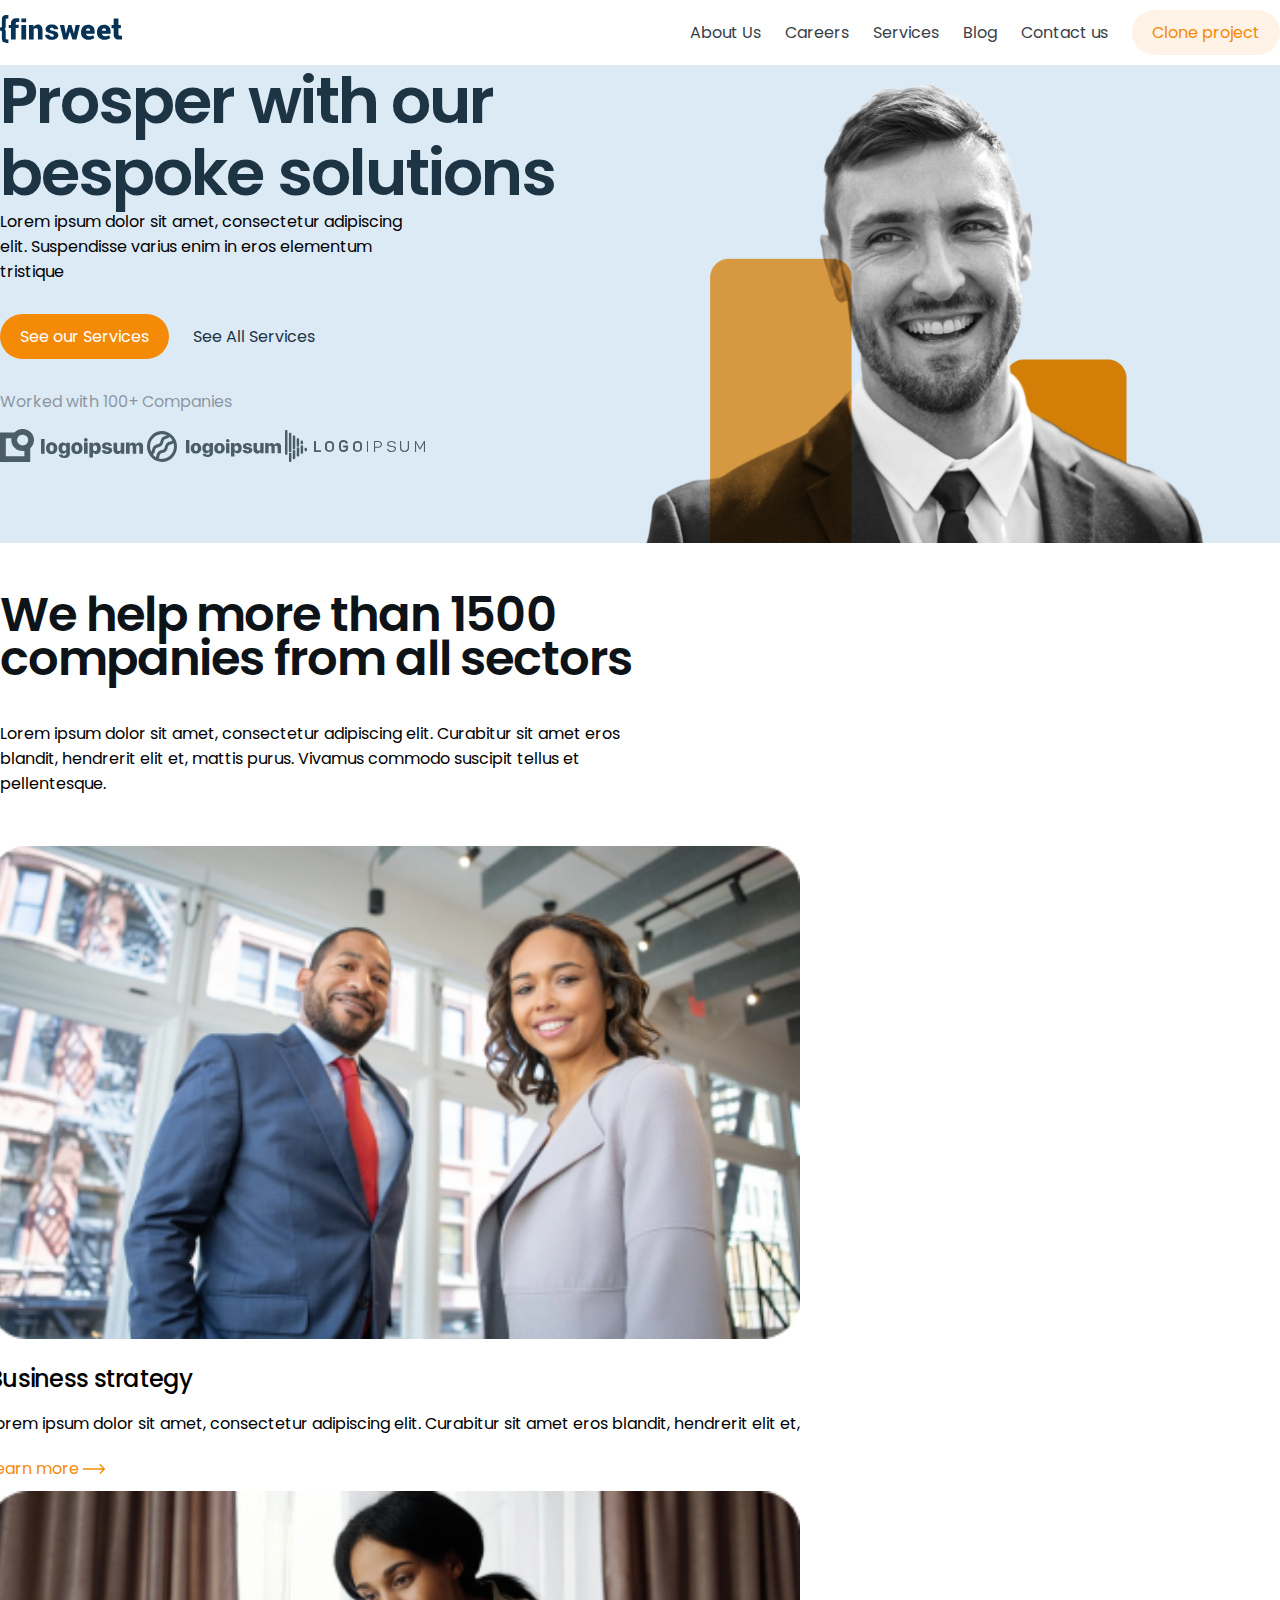
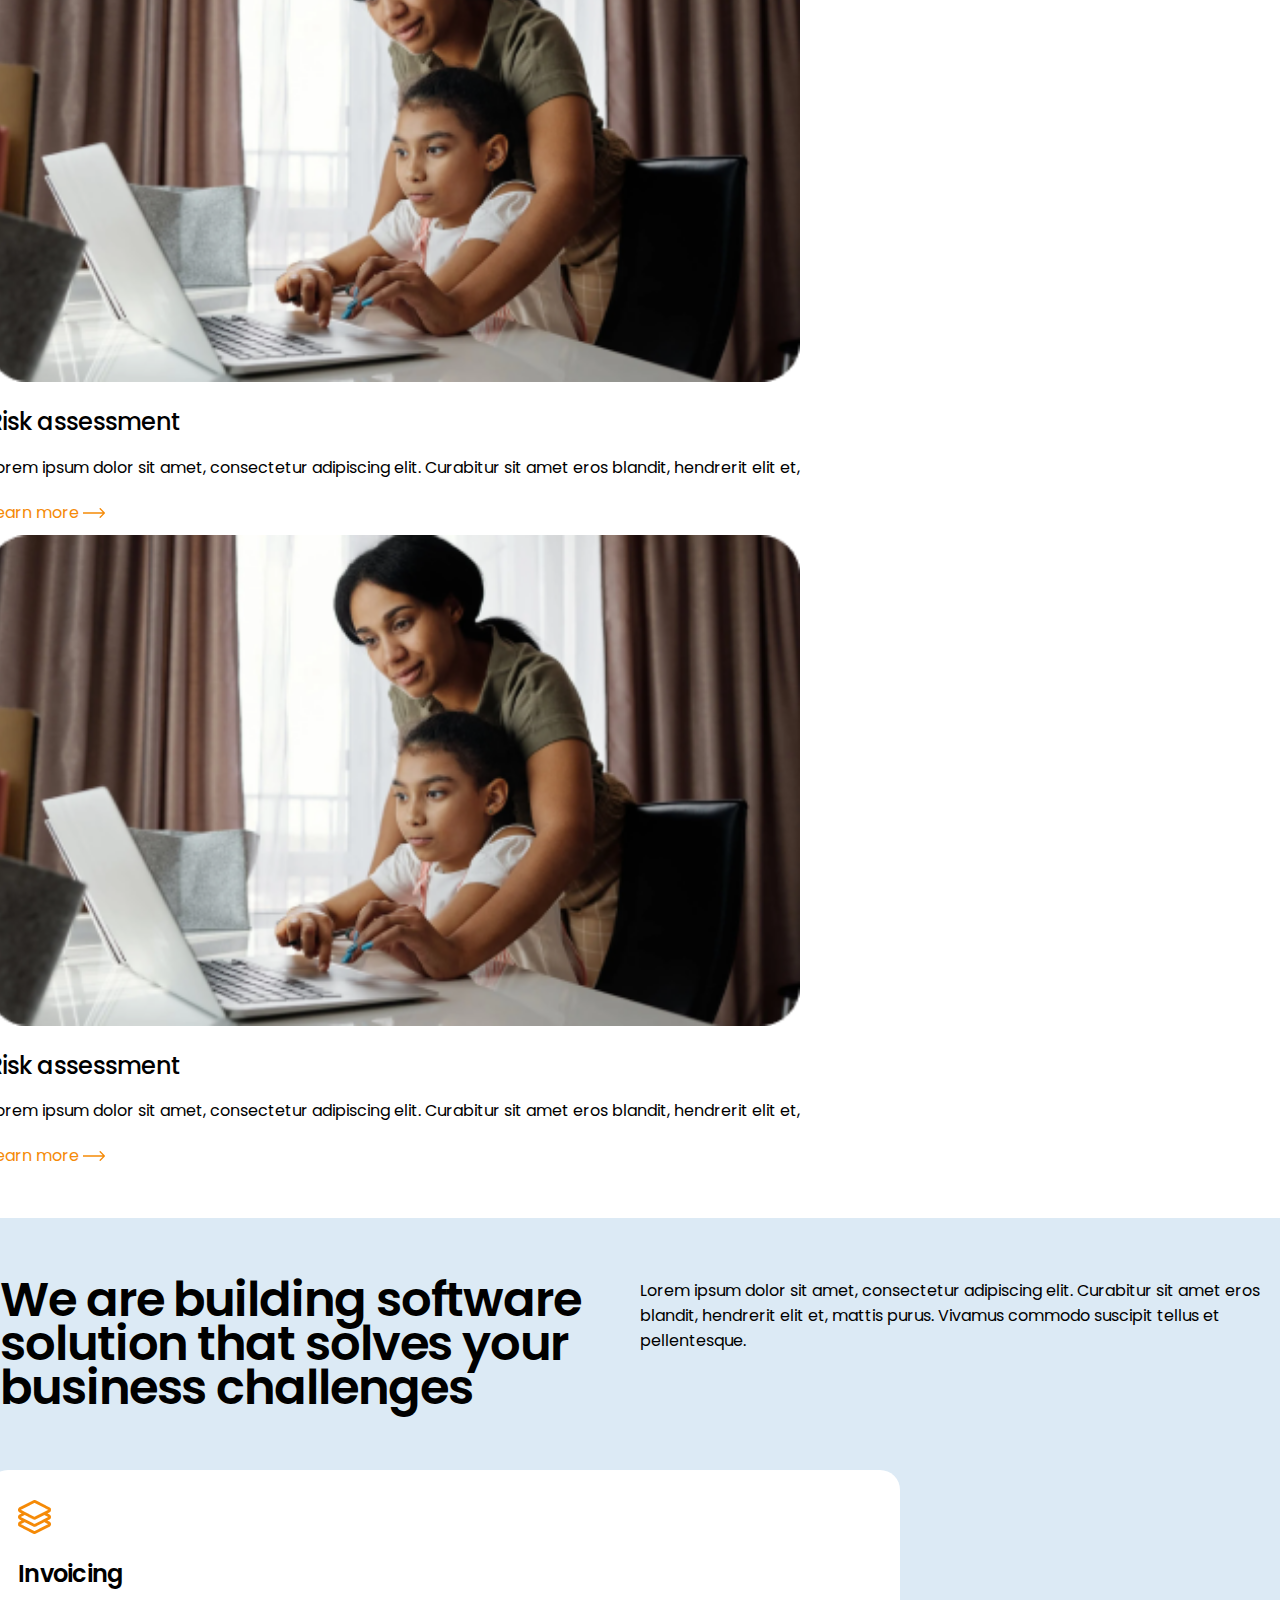
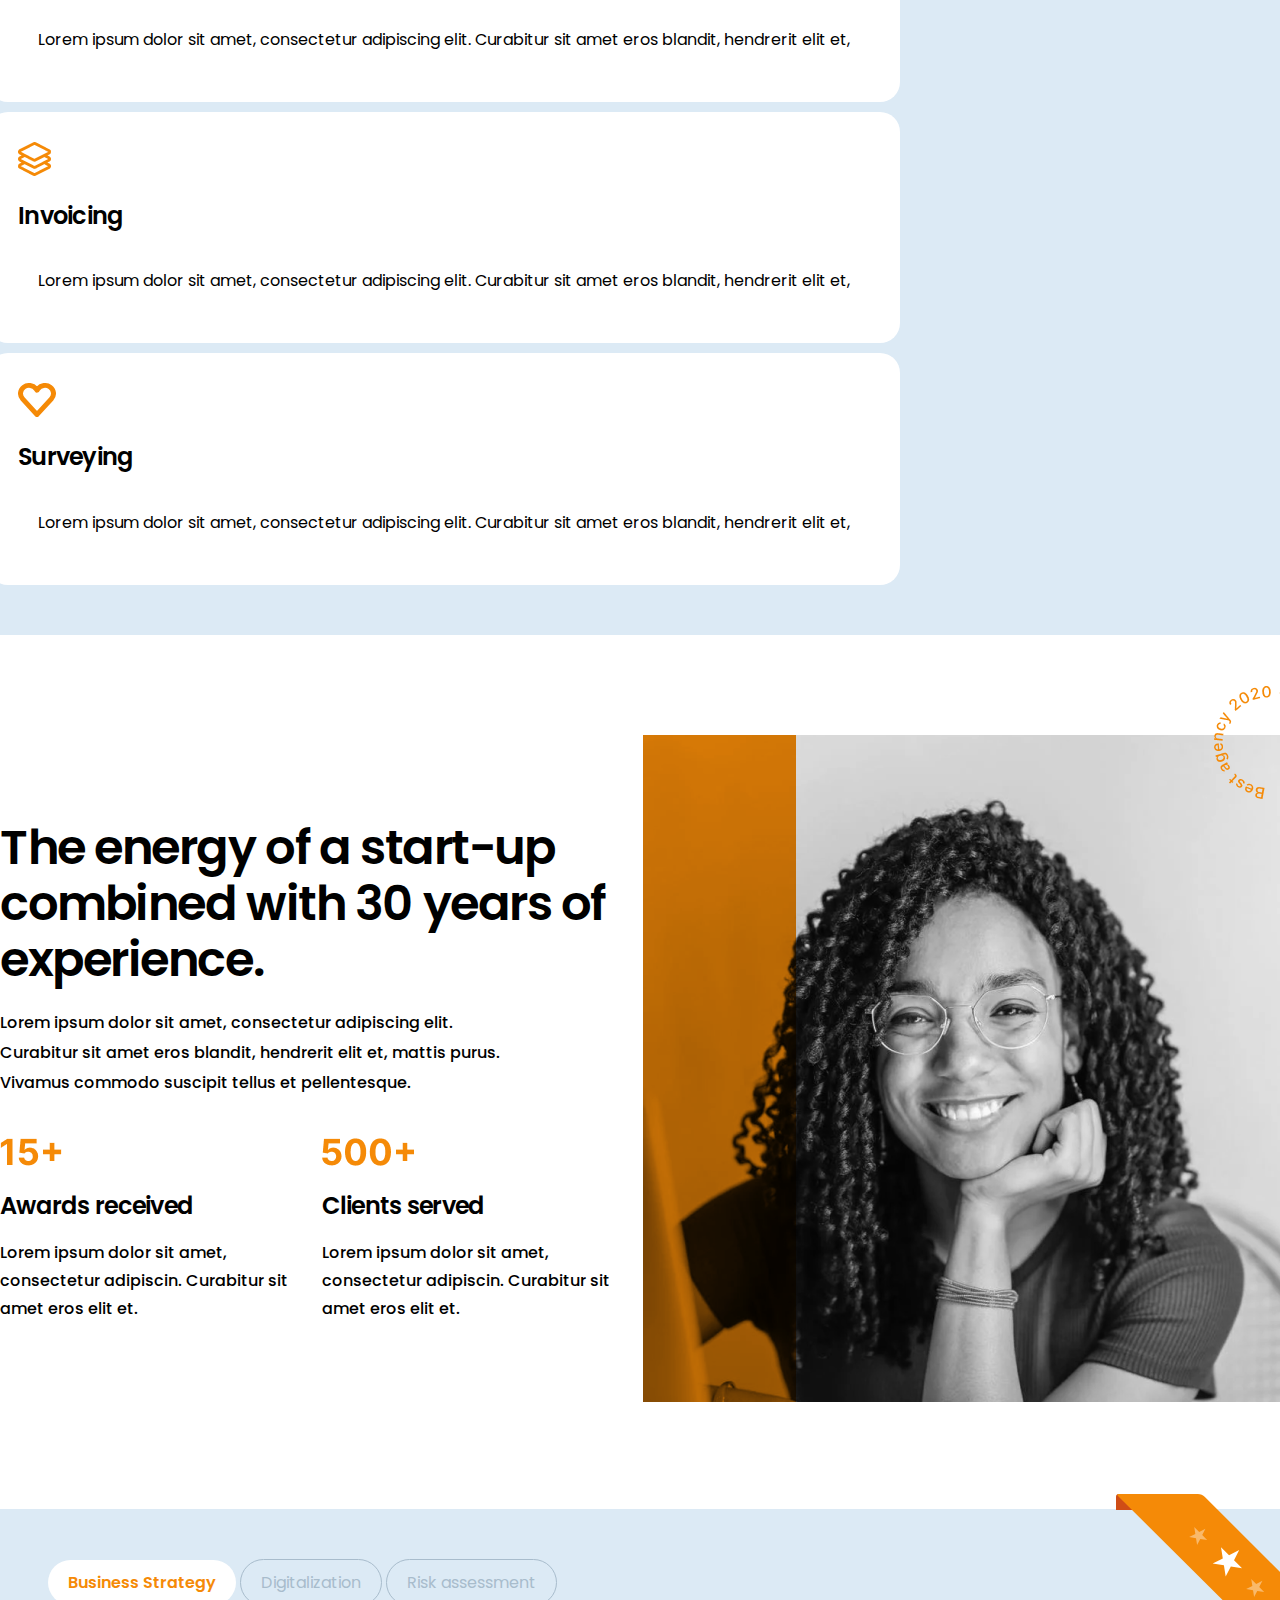
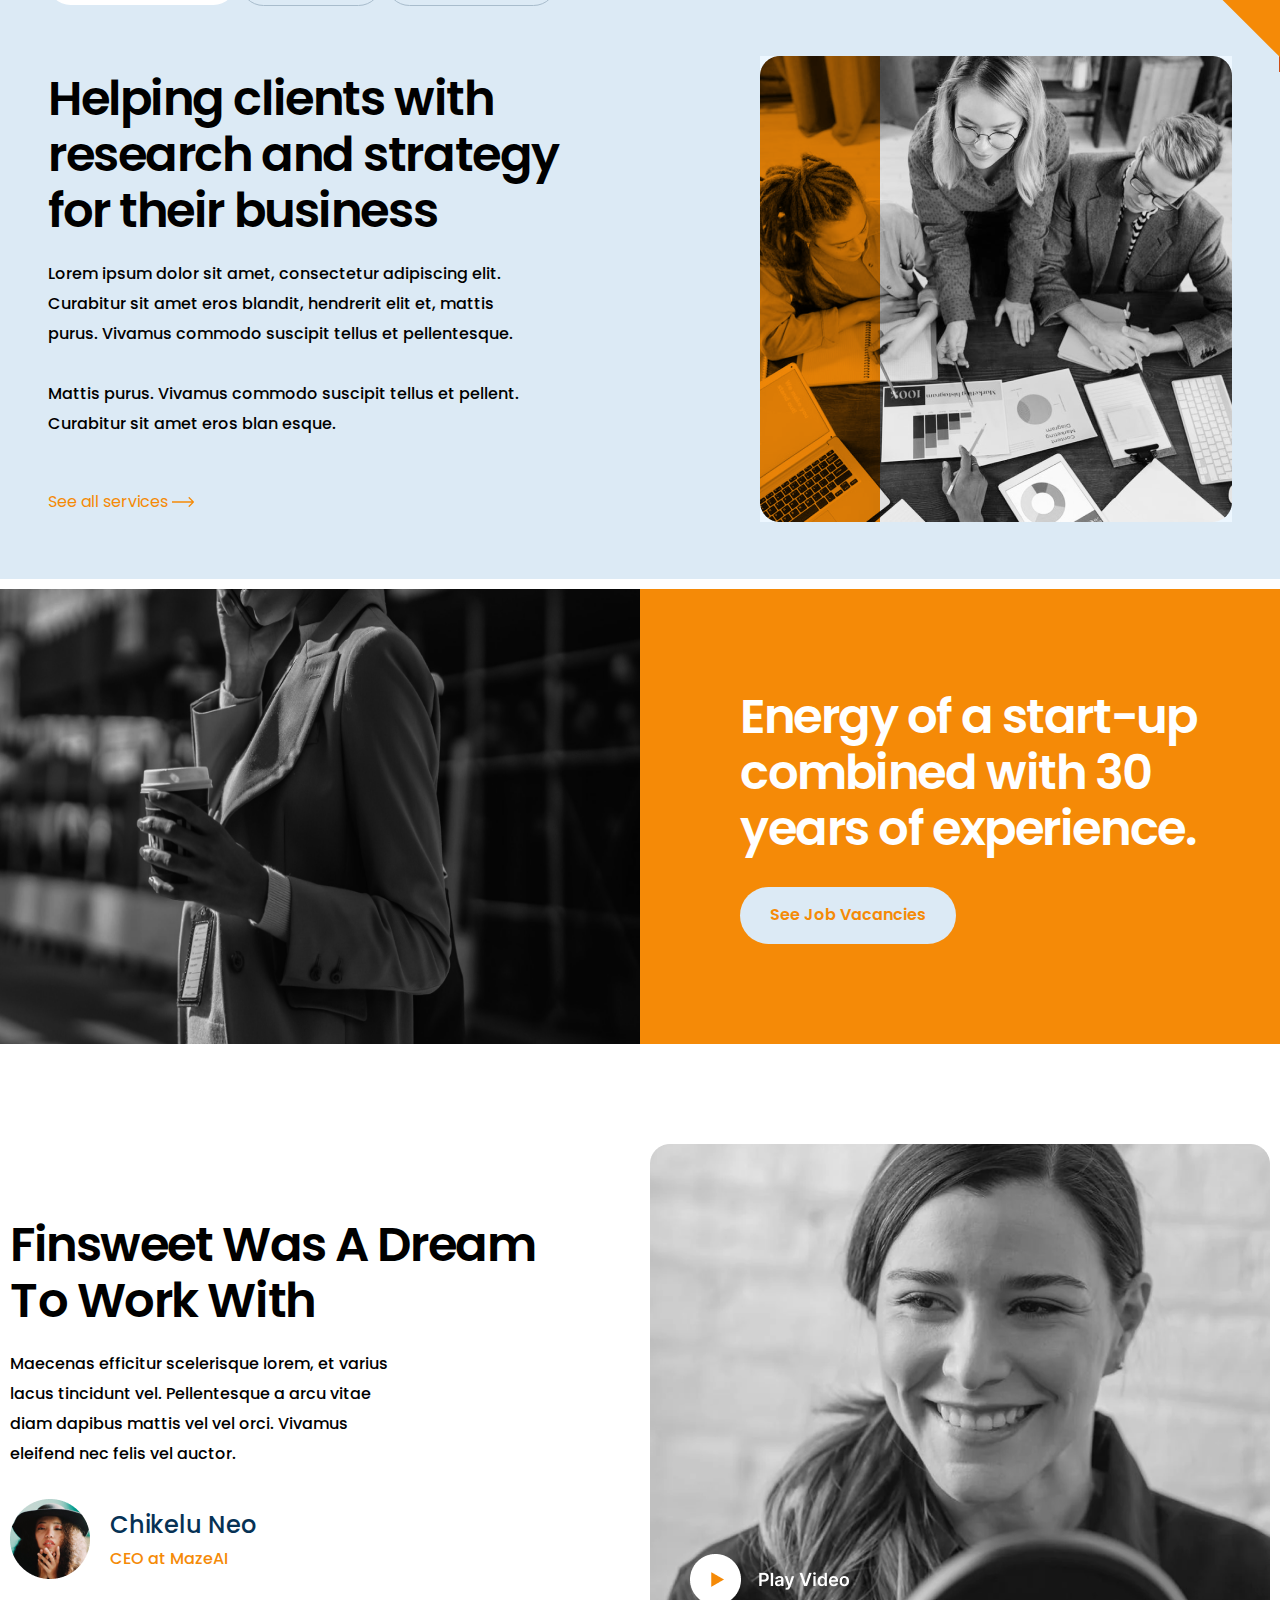
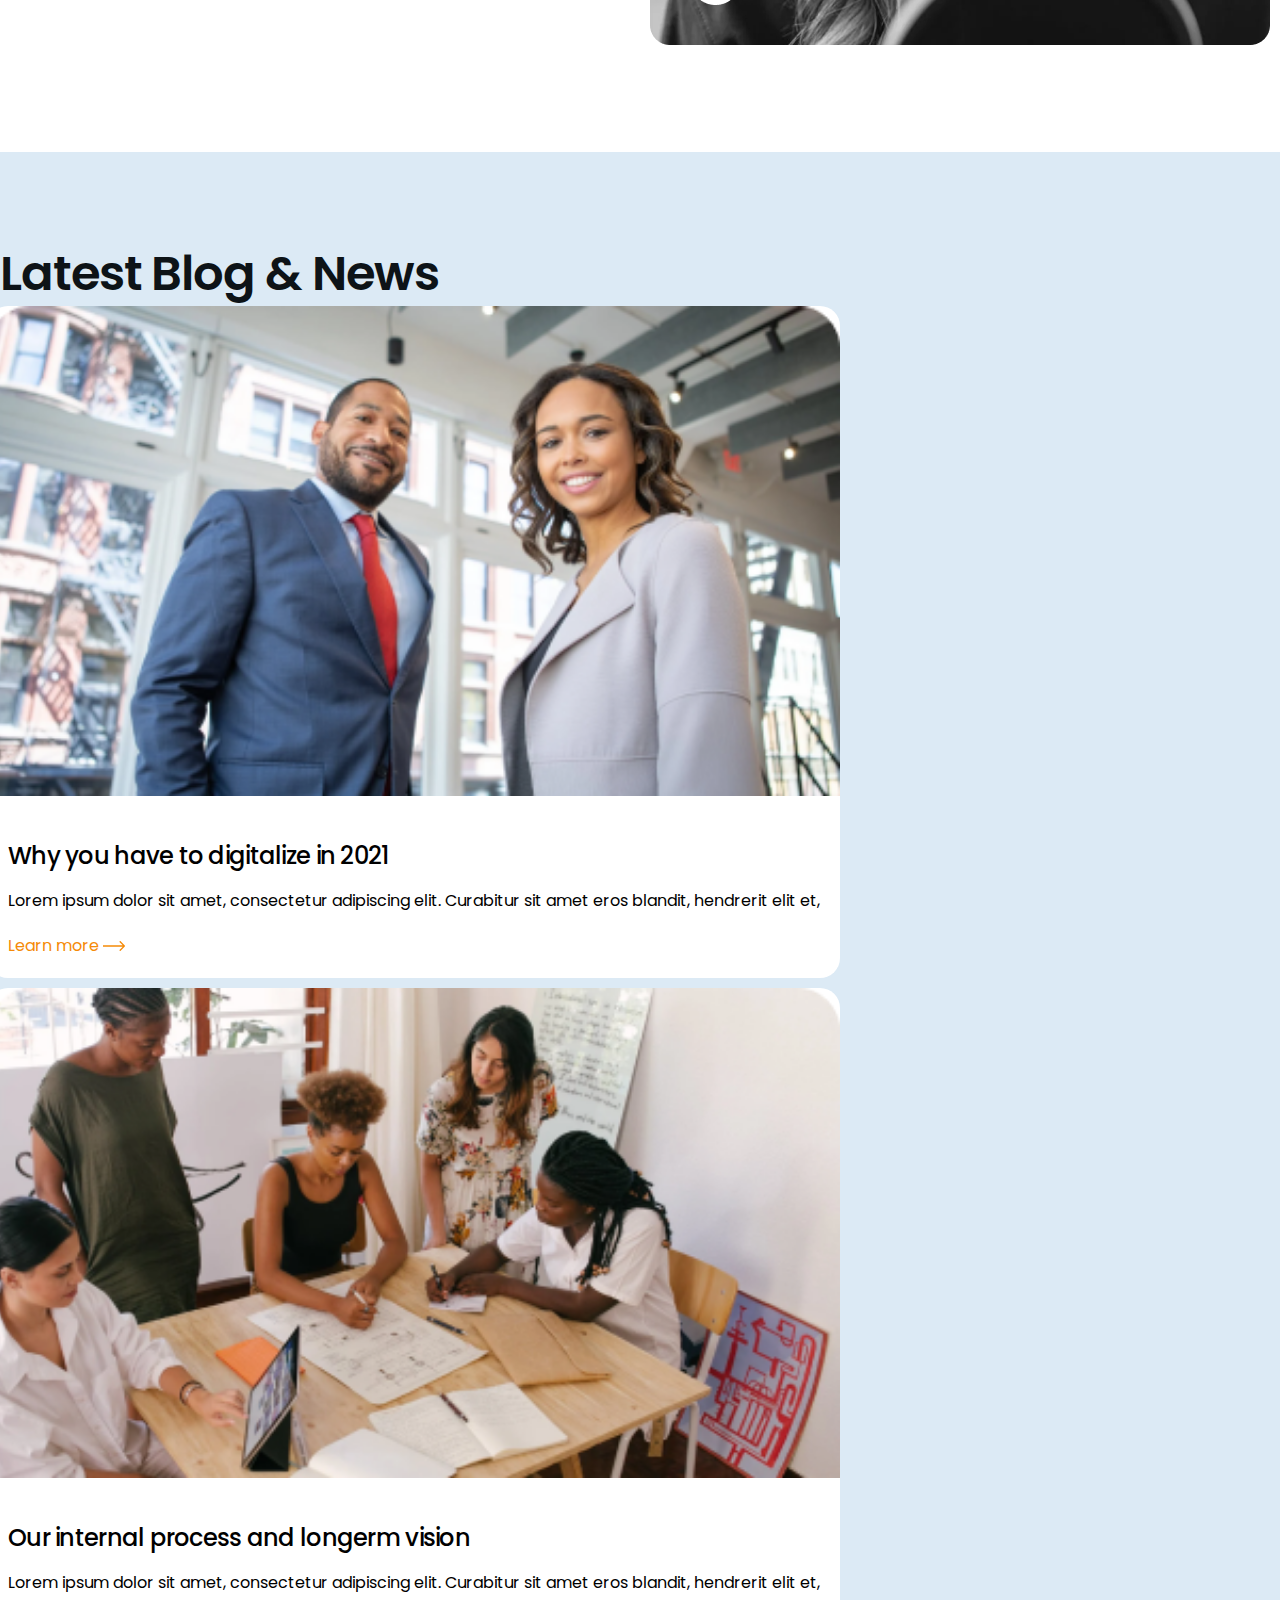
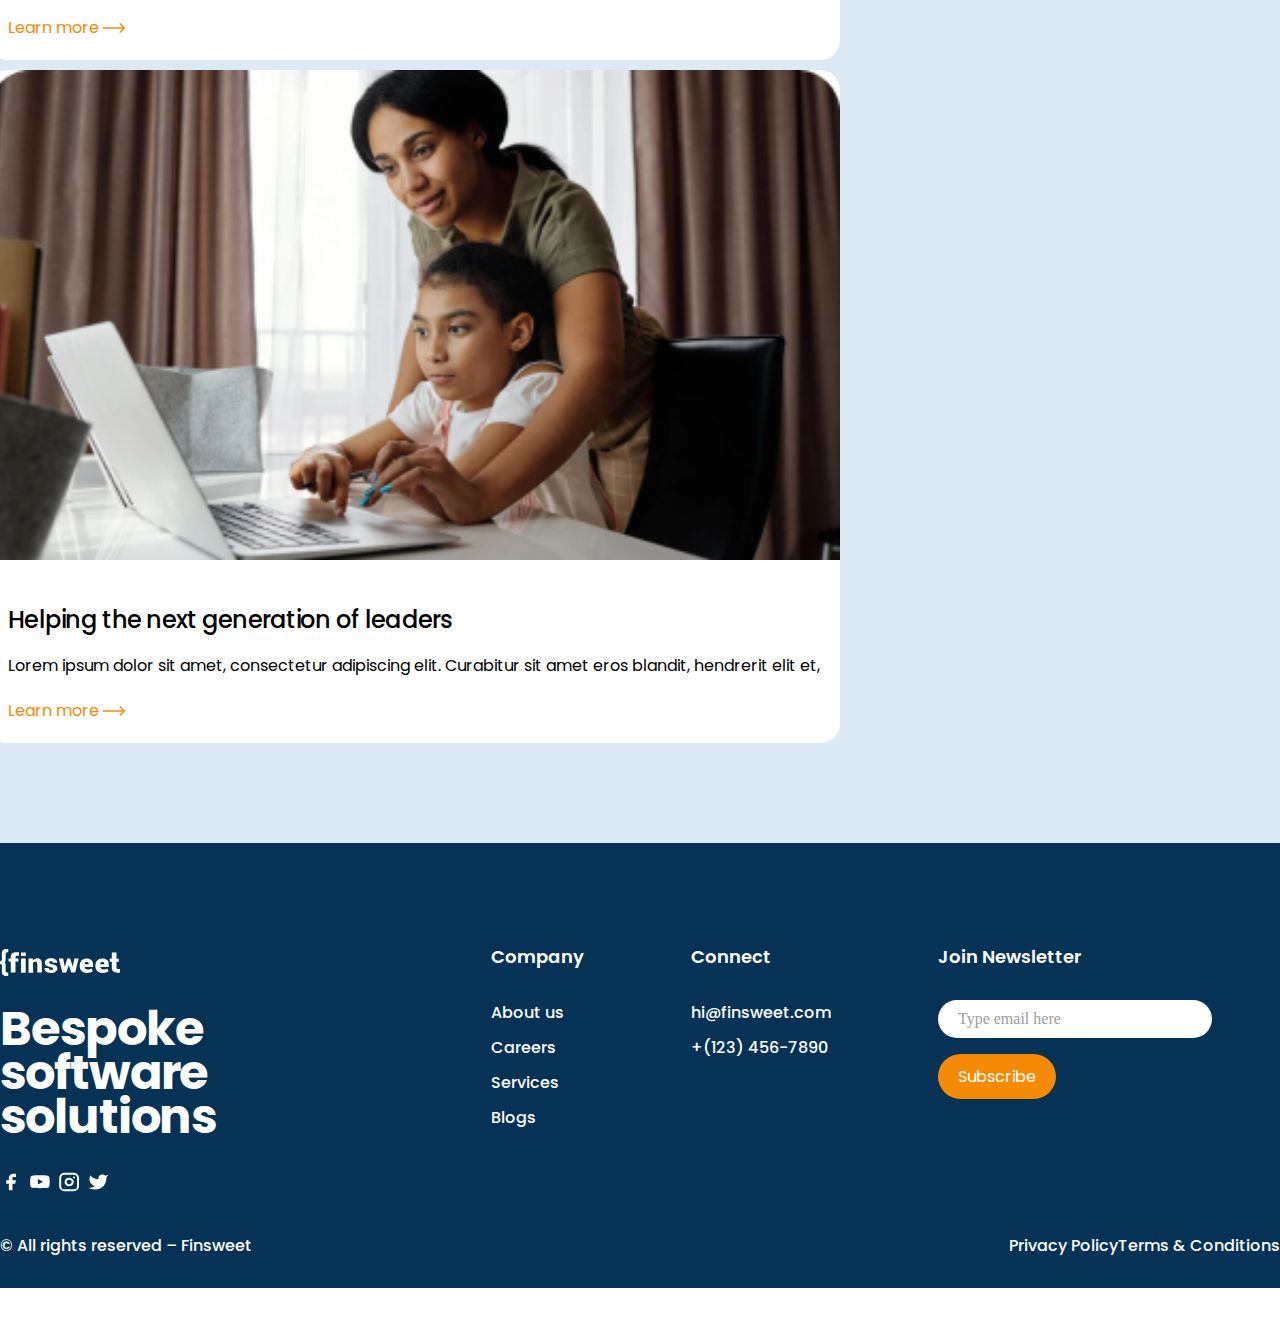
==== index.html @ 51d47f3e "update" ====
<!DOCTYPE html>
<html lang="en">
  <head>
    <meta charset="UTF-8" />
    <meta name="viewport" content="width=device-width, initial-scale=1.0" />
    <link rel="preconnect" href="https://fonts.googleapis.com" />
    <link rel="preconnect" href="https://fonts.gstatic.com" crossorigin />
    <link
      href="https://cdn.jsdelivr.net/npm/bootstrap@5.3.0/dist/css/bootstrap.min.css"
      rel="stylesheet"
      integrity="sha384-9ndCyUaIbzAi2FUVXJi0CjmCapSmO7SnpJef0486qhLnuZ2cdeRhO02iuK6FUUVM"
      crossorigin="anonymous"
    />
    <link
      href="https://fonts.googleapis.com/css2?family=Poppins:wght@500&display=swap"
      rel="stylesheet"
    />
    <link rel="stylesheet" href="style.css" />
    <link rel="stylesheet" href="grid.css" />
    <title>Document</title>
  </head>
  <body>
    <div class="main">
      <!-- navbar section -->
      <div class="navbar_section">
        <div class="navbar">
          <div class="navbar_logo">
            <img src="images\Logo_finsweet.svg" alt="logo" />
          </div>
          <div class="navbar_list">
            <a href="">About Us</a>
            <a href="">Careers</a>
            <a href="">Services</a>
            <a href="">Blog</a>
            <a href="">Contact us</a>
            <button>Clone project</button>
          </div>
        </div>
      </div>
      <!-- header section -->
      <div class="header_section">
        <div class="header">
          <div class="header_content">
            <div class="header_content_title">
              Prosper with our bespoke solutions
            </div>
            <div class="header_content_sub1">
              Lorem ipsum dolor sit amet, consectetur adipiscing elit.
              Suspendisse varius enim in eros elementum tristique
            </div>
            <button id="bt1">See our Services</button>
            <button id="bt2">See All Services</button>
            <div class="header_content_sub2">Worked with 100+ Companies</div>
            <img src="images\Logo.svg" alt="" />
            <img src="images\Logo (1).svg" alt="" />
            <img src="images\Logo (2).svg" alt="" />
          </div>
          <div class="header_img">
            <img src="images\man2.png" alt="" />
          </div>
        </div>
      </div>
      <!-- help section -->
      <div class="help_section">
        <div class="help">
          <div class="help_title">
            We help more than 1500 companies from all sectors
          </div>
          <div class="help_content">
            Lorem ipsum dolor sit amet, consectetur adipiscing elit. Curabitur
            sit amet eros blandit, hendrerit elit et, mattis purus. Vivamus
            commodo suscipit tellus et pellentesque.
          </div>
        </div>
        <div class="container">
          <div class="row g-2">
            <div class="col-xl-4 col-sm-6">
              <div class="item">
                <img class="help_image" src="images\Image.png" alt="" />
                <div class="title">Business strategy</div>
                <div class="content">
                  Lorem ipsum dolor sit amet, consectetur adipiscing elit.
                  Curabitur sit amet eros blandit, hendrerit elit et,
                </div>
                <span>Learn more</span>
                <img src="images\Icon.svg" alt="" />
              </div>
            </div>

            <div class="col-xl-4 col-sm-6">
              <div class="item">
                <img class="help_image" src="images\Image (2).png" alt="" />
                <div class="title">Risk assessment</div>
                <div class="content">
                  Lorem ipsum dolor sit amet, consectetur adipiscing elit.
                  Curabitur sit amet eros blandit, hendrerit elit et,
                </div>
                <span>Learn more</span>
                <img src="images\Icon.svg" alt="" />
              </div>
            </div>

            <div class="col-xl-4 col-sm-6">
              <div class="item">
                <img class="help_image" src="images\Image (2).png" alt="" />
                <div class="title">Risk assessment</div>
                <div class="content">
                  Lorem ipsum dolor sit amet, consectetur adipiscing elit.
                  Curabitur sit amet eros blandit, hendrerit elit et,
                </div>
                <span>Learn more</span>
                <img src="images\Icon.svg" alt="" />
              </div>
            </div>
          </div>
        </div>
      </div>
      <!-- feature section -->
      <div class="feature_section">
        <div class="feature">
          <div class="feature_title">
            We are building software solution that solves your business
            challenges
          </div>
          <div class="feature_content">
            Lorem ipsum dolor sit amet, consectetur adipiscing elit. Curabitur
            sit amet eros blandit, hendrerit elit et, mattis purus. Vivamus
            commodo suscipit tellus et pellentesque.
          </div>
        </div>
        <div class="container">
          <div class="row g-2">
            <div class="col-xl-4 col-sm-6">
              <div class="itemm">
                <img src="images\Icon.png" alt="" />
                <div class="item_title">Invoicing</div>
                <div class="item_content">
                  Lorem ipsum dolor sit amet, consectetur adipiscing elit.
                  Curabitur sit amet eros blandit, hendrerit elit et,
                </div>
              </div>
            </div>

            <div class="col-xl-4 col-sm-6">
              <div class="itemm">
                <img src="images\Icon.png" alt="" />
                <div class="item_title">Invoicing</div>
                <div class="item_content">
                  Lorem ipsum dolor sit amet, consectetur adipiscing elit.
                  Curabitur sit amet eros blandit, hendrerit elit et,
                </div>
              </div>
            </div>

            <div class="col-xl-4 col-sm-6">
              <div class="itemm">
                <img src="images\Icon (3).svg" alt="" />
                <div class="item_title">Surveying</div>
                <div class="item_content">
                  Lorem ipsum dolor sit amet, consectetur adipiscing elit.
                  Curabitur sit amet eros blandit, hendrerit elit et,
                </div>
              </div>
            </div>
          </div>
        </div>
      </div>
      <!-- about section -->
      <div class="about_section">
        <div class="about_content">
          <div class="about_title">
            The energy of a start-up combined with 30 years of experience.
          </div>
          <div class="about_text">
            Lorem ipsum dolor sit amet, consectetur adipiscing elit. Curabitur
            sit amet eros blandit, hendrerit elit et, mattis purus. Vivamus
            commodo suscipit tellus et pellentesque.
          </div>
          <div class="subs">
            <div class="about_sub">
              <img src="images\15+.png" alt="" />
              <div class="subtitle">Awards received</div>
              <div class="subcontent">
                Lorem ipsum dolor sit amet, consectetur adipiscin. Curabitur sit
                amet eros elit et.
              </div>
            </div>
            <div class="about_sub">
              <img src="images\500+.png" alt="" />
              <div class="subtitle">Clients served</div>
              <div class="subcontent">
                Lorem ipsum dolor sit amet, consectetur adipiscin. Curabitur sit
                amet eros elit et.
              </div>
            </div>
          </div>
        </div>
        <div class="about_img">
          <img src="images\Image (16).png" alt="" />
        </div>
        <img src="images\Circle.png" alt="" class="circle" />
      </div>

      <!-- service section -->
      <div class="service_section">
        <div class="service_header">
          <button class="bt1">Business strategy</button>
          <button class="bt">Digitalization</button>
          <button class="bt">Risk assessment</button>
        </div>
        <div class="service">
          <div class="service_content">
            <div class="service_title">
              Helping clients with research and strategy for their business
            </div>
            <div class="service_text">
              Lorem ipsum dolor sit amet, consectetur adipiscing elit. Curabitur
              sit amet eros blandit, hendrerit elit et, mattis purus. Vivamus
              commodo suscipit tellus et pellentesque.<br /><br />
              Mattis purus. Vivamus commodo suscipit tellus et pellent.
              Curabitur sit amet eros blan esque.
            </div>

            <span>See all services</span>
            <img src="images\Icon.svg" alt="" />
          </div>
          <div class="service_img">
            <img src="images\Image (3).png" alt="" />
          </div>
        </div>
        <img src="images\Ribbon.svg" alt="" class="ribbon" />
      </div>
      <div class="CTA_section">
        <img src="images\Image (4).png" alt="" class="cta_img" />
        <div class="cta_content">
          <div class="cta_text">
            Energy of a start-up combined with 30 years of experience.
          </div>
          <button class="cta_button">See Job Vacancies</button>
        </div>
      </div>
      <div class="ceo_section">
        <div class="ceo_content">
          <div class="ceo_title">Finsweet was a dream to work with</div>
          <div class="ceo_text">
            Maecenas efficitur scelerisque lorem, et varius lacus tincidunt vel.
            Pellentesque a arcu vitae diam dapibus mattis vel vel orci. Vivamus
            eleifend nec felis vel auctor.
          </div>
          <div class="ceo_profile">
            <img src="images/Image (6).png" alt="" />
            <div class="ceo_name">
              <div class="name">Chikelu Neo</div>
              <div class="position">CEO at MazeAI</div>
            </div>
          </div>
        </div>
        <div class="ceo_img">
          <img src="images\Image (5).png" alt="" />
        </div>
      </div>

      <!-- blog -->
      <div class="blog_section">
        <div class="help">
          <div class="help_title">Latest Blog & News</div>
        </div>
        <div class="container">
          <div class="row">
            <div class="col-xl-4 col-sm-6">
              <div class="item">
                <img class="help_image" src="images\Image (7).png" alt="" />
                <div class="item_content">
                  <div class="title">Why you have to digitalize in 2021</div>
                  <div class="content">
                    Lorem ipsum dolor sit amet, consectetur adipiscing elit.
                    Curabitur sit amet eros blandit, hendrerit elit et,
                  </div>
                  <span>Learn more</span>
                  <img src="images\Icon.svg" alt="" />
                </div>
              </div>
            </div>

            <div class="col-xl-4 col-sm-6">
              <div class="item">
                <img class="help_image" src="images\Image (8).png" alt="" />
                <div class="item_content">
                  <div class="title">Our internal process and longerm vision</div>
                  <div class="content">
                    Lorem ipsum dolor sit amet, consectetur adipiscing elit.
                    Curabitur sit amet eros blandit, hendrerit elit et,
                  </div>
                  <span>Learn more</span>
                  <img src="images\Icon.svg" alt="" />
                </div>
              </div>
            </div>

            <div class="col-xl-4 col-sm-6">
              <div class="item">
                <img class="help_image" src="images\Image (9).png" alt="" />
                <div class="item_content">
                  <div class="title">Helping the next generation of leaders</div>
                  <div class="content">
                    Lorem ipsum dolor sit amet, consectetur adipiscing elit.
                    Curabitur sit amet eros blandit, hendrerit elit et,
                  </div>
                  <span>Learn more</span>
                  <img src="images\Icon.svg" alt="" />
                </div>
              </div>
            </div>
          </div>
        </div>
      </div>
      <div class="footer_section">
        <div class="footer">
          <div class="footer_top">
            <div class="footer_left">
          <img src="images\Logo (3).svg" alt="" />
          <h2>Bespoke software solutions</h2>
          <span><img src="images\social-icon\facebook.svg" alt="" /></span>
          <span><img src="images\social-icon\youtube.svg" alt="" /></span>
          <span><img src="images\social-icon\instagram.svg" alt="" /></span>
          <span><img src="images\social-icon\twitter.png" alt="" /></span>
        </div>
        <div class="company">
          <div class="com">Company</div>
          <div class="other" >
            <div>About us</div>
            <div>Careers</div>
            <div>Services</div>
            <div>Blogs</div>
          </div>
        </div>
        <div class="connect">
          <div class="connect_head">Connect</div>
          <div class="connect_more">
            <div>hi@finsweet.com</div>
            <div>+(123) 456-7890</div>
          </div>
        </div>
        <div class="subscribe">
          <div>Join Newsletter</div>
          <button class="type_email" type="button">Type email here</button
          ><br />
          <button class="subscribe_button" type="button">Subscribe</button>
        </div>
      </div>
          </div>
          <div class="footer-bottom">
            <div class="allright">© All rights reserved – Finsweet</div>
            <div class="privacy">Privacy Policy</div>
            <div class="term">Terms & Conditions</div>
          </div>
        </div>
      </div>
    </div>
    <script
      src="https://cdn.jsdelivr.net/npm/bootstrap@5.3.0/dist/js/bootstrap.bundle.min.js"
      integrity="sha384-geWF76RCwLtnZ8qwWowPQNguL3RmwHVBC9FhGdlKrxdiJJigb/j/68SIy3Te4Bkz"
      crossorigin="anonymous"
    ></script>
  </body>
</html>
---- style.css ----
* {
  margin: 0;
  padding: 0;
  box-sizing: border-box;
  font-family: Poppins;
}
.main {
  width: 100%;
}
ul {
  list-style: none;
}

a {
  text-decoration: none;
}

.navbar {
  width: 1280px;
  display: flex;
  justify-content: flex-end;
  align-items: center;
  margin: 10px auto;
}

.navbar_logo {
  margin-right: auto;
}

.navbar_list a {
  padding-right: 20px;
  font-size: 1rem;
  color: #394149;
}

button {
  padding: 10px 20px;
  border: none;
  border-radius: 31px;
  background: rgba(245, 138, 7, 0.1);
  color: #f58a07;
  font-size: 1rem;
}

.header_content #bt1 {
  background-color: #f58a07;
  color: #fff;
}

.header_content #bt2 {
  background-color: #dceaf5;
  color: #1d3444;
}
.header_content_title {
  font-size: 4rem;
  font-weight: 600;
  letter-spacing: -1.08px;
}

.header_content_sub1 {
  font-size: 1rem;
  width: 70%;
  margin-bottom: 30px;
}

.header_content_sub2 {
  font-size: 1rem;
  margin-top: 30px;
  color: rgba(57, 65, 73, 0.5);
  margin-bottom: 15px;
}

.header_section {
  background-color: #dceaf5;
  /* width: 100%; */
}
.header {
  display: flex;
  /* flex-wrap: wrap; */
  width: 1280px;
  margin: 0 auto;
}

.header .header_img {
  max-width: 100%;
}

.header_img img {
  max-width: 100%;
  height: 100%;
  object-fit: cover;
}
.header_content {
  width: 60%;
  /* max-width: 100%; */
}

.help_image {
  width: 100%;
}

.header_content_title {
  color: #1d3444;

  /* H1 Heading */
  font-family: Poppins;
  font-size: 64px;
  font-style: normal;
  font-weight: 600;
  line-height: 72px; /* 112.5% */
  letter-spacing: -1.92px;
}

.help_section {
  margin-top: 50px;
  margin-bottom: 50px;
}
.help {
  width: 1280px;
  margin: 0 auto;
}

.help_title {
  color: #0d1317;
  font-size: 3rem;

  width: 60%;
  font-weight: 600;
  line-height: 44px; /* 122.222% */
  letter-spacing: -1.08px;
}
.help_content {
  font-size: 1rem;
  width: 50%;
  margin-top: 40px;
  margin-bottom: 40px;
}

.title {
  margin-top: 20px;
  margin-bottom: 20px;
  font-style: normal;
  font-weight: 500;
  line-height: 106.5%; /* 25.56px */
  letter-spacing: -0.72px;
  font-size: 1.5rem;
}
.content {
  margin-bottom: 20px;
}

.feature_section {
  padding-top: 50px;
  padding-bottom: 50px;
  background-color: #dceaf5;
}

.feature_section .container {
  background-color: #dceaf5;
}
.feature {
  width: 1280px;
  margin: 10px auto;
  margin-bottom: 50px;
  display: flex;
}

.item_content {
  padding: 20px;
}

.feature_title {
  width: 100%;
  font-size: 3rem;
  font-weight: 600;
  line-height: 44px; /* 122.222% */
  letter-spacing: -1.08px;
}

.feature_content {
  width: 100%;
}

.footer_section {
  background-color: #063255;
  width: 100%;
}

.footer {
  max-width: 1280px;
  margin: 0 auto;
}

.footer_top {
  display: flex;
  flex-wrap: wrap;
  justify-content: space-between;
  align-items: start;
  margin: 0 auto;
  padding-top: 100px;
}

.footer_left {
  color: #fff;
  font-size: 2rem;
  font-style: normal;
  font-weight: 600;
  line-height: 44px; /* 122.222% */
  letter-spacing: -1.08px;
  width: 30%;
}

.footer_left h2 {
  margin-top: 20px;
  margin-bottom: 20px;
}

.other,
.connect_more {
  color: #fff;
  font-family: Poppins;
  font-size: 16px;
  font-style: normal;
  font-weight: 500;
  line-height: normal;
}

.other div,
.connect_more div {
  margin-bottom: 10px;
}

.connect_head,
.com,
.subscribe div {
  color: #fff;
  font-family: Poppins;
  font-size: 18px;
  font-style: normal;
  font-weight: 600;
  line-height: normal;
  margin-bottom: 30px;
}

.subscribe .type_email {
  background-color: #fff;
  width: 342px;
  color: #9c9c9c;
  font-family: Inter;
  font-size: 16px;
  font-style: normal;
  font-weight: 500;
  line-height: normal;
  text-align: left;
  max-width: 80%;
}

.subscribe .subscribe_button {
  background-color: #f58a07;
  color: #fff;
  margin-top: 16px;
}

.footer-bottom {
  display: flex;
  color: #fff;
  justify-content: flex-end;
  margin-top: 30px;
  margin: 30px auto;
  padding-bottom: 30px;
  font-family: Poppins;
  font-size: 16px;
  font-style: normal;
  font-weight: 500;
  line-height: normal;
  max-width: 1280px;
}

.allright {
  margin-right: auto;
}

.item {
  /* padding: 30px; */
  /* margin-right: 20px; */
  background-color: #fff;
  border-radius: 20px;
  margin-top: 10px;
}

.itemm {
  padding: 30px;
  /* margin-right: 20px; */
  background-color: #fff;
  border-radius: 20px;
  margin-top: 10px;
}
.item_title {
  margin-top: 20px;
  margin-bottom: 20px;
  font-size: 1.5rem;
  font-weight: 600;
  line-height: 106.5%; /* 25.56px */
  letter-spacing: -0.72px;
}

.container {
  max-width: 1280px;
}

.row {
  align-items: stretch;
}

.flexbox-no-margin .row {
  display: flex;
  flex-wrap: wrap;
}

.about_content {
  width: 60%;
}
.about_img {
  max-width: 100%;
  height: 100%;
  object-fit: cover;
}
.about_section {
  width: 1280px;
  margin: 100px auto;
  display: flex;
  align-items: center;
  position: relative;
  /* flex-wrap: wrap; */
}

.about_text {
  font-size: 1rem;
  font-style: normal;
  font-weight: 500;
  line-height: 30px; /* 166.667% */
  margin-top: 20px;
  margin-bottom: 40px;
  width: 80%;
}

.circle {
  position: absolute;
  top: -50px;
  right: -50px;
}
.subs {
  display: flex;
}
.subtitle {
  margin-top: 20px;
  margin-bottom: 20px;
  font-size: 1.5rem;
  font-style: normal;
  font-weight: 600;
  line-height: 106.5%; /* 25.56px */
  letter-spacing: -0.72px;
}
.subcontent {
  font-size: 1rem;
  font-style: normal;
  font-weight: 500;
  line-height: 28px; /* 175% */
  width: 100%;
}

.about_title {
  font-size: 3rem;
  font-style: normal;
  font-weight: 600;
  line-height: 56px; /* 116.667% */
  letter-spacing: -1.44px;
}

.service_section {
  width: 1280px;
  background-color: #dceaf5;
  margin: 10px auto;
  position: relative;
  padding-bottom: 50px;
}

.ribbon {
  position: absolute;
  top: -15px;
  right: -15px;
}
.service_content {
  width: 50%;
}
.service {
  display: flex;
  align-items: center;
  margin-left: 3rem;
  margin-right: 3rem;
  justify-content: space-between;
  flex-wrap: wrap;
  /* width: 100%; */
}

.service_header {
  margin-left: 3rem;
  padding-top: 50px;
  margin-bottom: 50px;
}

.service_title {
  font-size: 3rem;
  font-style: normal;
  font-weight: 600;
  line-height: 56px; /* 116.667% */
  letter-spacing: -1.44px;
  width: 90%;
  margin-bottom: 20px;
}

.service_img {
  max-width: 100%;
}
.service_text {
  font-size: 1rem;
  font-style: normal;
  font-weight: 500;
  line-height: 30px; /* 166.667% */
  width: 80%;
  margin-bottom: 50px;
}

span {
  color: #f58a07;
}

.service_header .bt1 {
  background-color: #fff;
  font-size: 1rem;
  font-style: normal;
  font-weight: 600;
  line-height: normal;
  text-transform: capitalize;
  border: none;
  color: #f58a07;
}

.service_header button {
  color: #a8bccc;
  background-color: #dceaf5;
  border: 1px solid #a8bccc;
}

.cta_content {
  background-color: #f58a07;
  flex-grow: 1;
  width: 50%;
}
.cta_text {
  max-width: 640px;
  font-size: 3rem;
  margin-top: 100px;
  padding-left: 100px;
  font-style: normal;
  font-weight: 600;
  line-height: 56px; /* 116.667% */
  letter-spacing: -1.44px;
  color: #fff;
}

.cta_button {
  margin-left: 100px;
  margin-bottom: 100px;
  margin-top: 30px;
  padding: 20px 30px;
  font-size: 1rem;
  font-style: normal;
  font-weight: 600;
  line-height: 106.5%; /* 17.04px */
  text-transform: capitalize;
}
.CTA_section {
  display: flex;
  flex-wrap: wrap;
}

.cta_img {
  width: 50%; /* flex: 1; */
}

.cta_button {
  background-color: #dceaf5;
}

.ceo_section {
  width: 1280px;
  display: flex;
  /* flex-wrap: wrap; */
  justify-content: center;
  align-items: center;
  margin: 100px auto;
}

.ceo_text {
  width: 60%;
}

.ceo_content {
  width: 50%;
}
.ceo_title {
  font-size: 3rem;
  font-style: normal;
  font-weight: 600;
  line-height: 56px; /* 116.667% */
  letter-spacing: -1.44px;
  text-transform: capitalize;
  margin-bottom: 20px;
  width: 90%;
}

.ceo_text {
  font-size: 1rem;
  font-style: normal;
  font-weight: 500;
  line-height: 30px; /* 166.667% */
  margin-bottom: 30px;
}

.ceo_profile {
  display: flex;
  align-items: center;
}

.ceo_name {
  margin-left: 20px;
}
.name {
  color: #063255;

  font-size: 1.5rem;
  font-style: normal;
  font-weight: 500;
  line-height: 171%; /* 41.04px */
}
.position {
  color: #f58a07;

  font-size: 1rem;
  font-style: normal;
  font-weight: 500;
  line-height: 171%; /* 30.78px */
}

.blog_section {
  width: 100%;
  background-color: #dceaf5;
  padding-top: 100px;
  padding-bottom: 100px;
  margin: 0 auto;
}
.row {
  padding-left: 0;
  padding-right: 0;
}
.container {
  padding-left: 0;
  padding-right: 0;
}

.blogs {
  display: flex;
  flex-wrap: wrap;
}
.blog {
  width: 25%;
}
.blog .blog_image {
  width: 100%;
}

@media (min-width: 740px) and (max-width: 1023px) {
  .navbar,
  .help,
  .feature,
  .header,
  .about_section,
  .service_section {
    width: 644px;
  }

  .header {
    flex-wrap: wrap;
  }

  .header_content {
    width: 100%;
    order: 2;
  }
  .header_img {
    width: 100%;
    order: 1;
  }

  .navbar_list a {
    padding-left: 5px;
    padding-right: 5px;
    font-size: 0.8rem;
  }

  .navbar_list button {
    font-size: 0.8rem;
  }
  .help_title {
    width: 80%;
  }

  .help_content {
    width: 80%;
  }
  .feature {
    flex-direction: column;
  }
  .feature_content {
    width: 80%;
    margin-top: 50px;
  }
  .feature_title {
    width: 80%;
  }
  .about_section {
    flex-wrap: wrap;
  }
  .about_content {
    width: 100%;
    order: 2;
  }
  .about_title {
    width: 90%;
  }

  .subcontent {
    max-width: 50%;
  }
  .about_img {
    width: 100%;
    order: 1;
  }
  .about_img img {
    width: 100%;
  }
  .service_img {
    order: 1;
  }
  .service_img img {
    width: 100%;
  }

  .service_content {
    width: 90%;
    margin-top: 50px;
    order: 2;
  }
}

@media (min-width: 1024px) and (max-width: 1239px) {
  .navbar,
  .help,
  .feature,
  .header,
  .about_section,
  .service_section {
    width: 900px;
  }
  .header {
    /* flex-wrap: wrap; */
  }

  .header_content {
    width: 100%;
    order: 1;
  }
  .header_img {
    width: 100%;
    order: 2;
  }
  .help_title {
    width: 80%;
  }

  .help_content {
    width: 80%;
  }
  .feature {
    flex-direction: column;
  }
  .feature_content {
    width: 80%;
    margin-top: 50px;
  }
  .feature_title {
    width: 80%;
  }

  .about_section {
    flex-wrap: wrap;
  }
  .about_content {
    width: 100%;
    order: 2;
  }
  .about_title {
    width: 90%;
  }

  .subcontent {
    max-width: 50%;
  }
  .about_img {
    width: 100%;
    order: 1;
  }
  .about_img img {
    width: 100%;
  }
  .service_img {
    order: 1;
  }
  .service_img img {
    width: 100%;
  }

  .service_content {
    width: 90%;
    margin-top: 50px;
    order: 2;
  }
}

@media (max-width: 739px) {
  .navbar {
    display: none;
  }
  .help,
  .feature,
  .header,
  .about_section,
  .service_section {
    width: 500px;
  }

  .header {
    flex-wrap: wrap;
  }

  .header_content {
    width: 100%;
    order: 2;
  }
  .header_img {
    width: 100%;
    order: 1;
  }
  .container {
    padding-left: 0;
    padding-right: 0;
    margin-left: 0;
    margin-right: 0;
  }
  .help_title {
    width: 80%;
  }

  .help_content {
    width: 80%;
  }
  .feature {
    flex-direction: column;
  }
  .feature_content {
    width: 80%;
    margin-top: 50px;
  }
  .feature_title {
    width: 80%;
  }
  .about_section {
    flex-wrap: wrap;
  }
  .about_content {
    width: 100%;
    order: 2;
  }
  .about_title {
    width: 90%;
  }

  .subcontent {
    max-width: 50%;
  }
  .about_img {
    width: 100%;
    order: 1;
  }
  .about_img img {
    width: 100%;
  }
  .service_img {
    order: 1;
  }
  .service_img img {
    width: 100%;
  }

  .service_content {
    width: 90%;
    margin-top: 50px;
    order: 2;
  }
}

@media (max-width: 599px) {
  .navbar,
  .help,
  .feature,
  .header,
  .about_section,
  .service_section {
    width: 300px;
  }
  .header {
    flex-wrap: wrap;
  }

  .header_content {
    width: 100%;
    order: 2;
  }
  .header_img {
    width: 100%;
    order: 1;
  }
  .about_section {
    flex-wrap: wrap;
  }
  .about_content {
    width: 100%;
    order: 2;
  }
  .about_title {
    width: 90%;
  }

  .subcontent {
    max-width: 50%;
  }
  .about_img {
    width: 100%;
    order: 1;
  }
  .about_img img {
    width: 100%;
  }
  .service_img {
    order: 1;
  }
  .service_img img {
    width: 100%;
  }

  .service_content {
    width: 90%;
    margin-top: 50px;
    order: 2;
  }
}
---- grid.css ----
.grid {
  width: 100%;
  display: block;
  padding: 0;
}

.grid.wide {
  max-width: 1200px;
  margin: 0 auto;
}

.row {
  display: flex;
  flex-wrap: wrap;
  margin-left: -4px;
  margin-right: -4px;
}

.row.no-gutters {
  margin-left: 0;
  margin-right: 0;
}

.col {
  padding-left: 4px;
  padding-right: 4px;
}

.row.no-gutters .col {
  padding-left: 0;
  padding-right: 0;
}

.c-0 {
  display: none;
}

.c-1 {
  flex: 0 0 8.33333%;
  max-width: 8.33333%;
}

.c-2 {
  flex: 0 0 16.66667%;
  max-width: 16.66667%;
}

.c-3 {
  flex: 0 0 25%;
  max-width: 25%;
}

.c-4 {
  flex: 0 0 33.33333%;
  max-width: 33.33333%;
}

.c-5 {
  flex: 0 0 41.66667%;
  max-width: 41.66667%;
}

.c-6 {
  flex: 0 0 50%;
  max-width: 50%;
}

.c-7 {
  flex: 0 0 58.33333%;
  max-width: 58.33333%;
}

.c-8 {
  flex: 0 0 66.66667%;
  max-width: 66.66667%;
}

.c-9 {
  flex: 0 0 75%;
  max-width: 75%;
}

.c-10 {
  flex: 0 0 83.33333%;
  max-width: 83.33333%;
}

.c-11 {
  flex: 0 0 91.66667%;
  max-width: 91.66667%;
}

.c-12 {
  flex: 0 0 100%;
  max-width: 100%;
}

.c-o-1 {
  margin-left: 8.33333%;
}

.c-o-2 {
  margin-left: 16.66667%;
}

.c-o-3 {
  margin-left: 25%;
}

.c-o-4 {
  margin-left: 33.33333%;
}

.c-o-5 {
  margin-left: 41.66667%;
}

.c-o-6 {
  margin-left: 50%;
}

.c-o-7 {
  margin-left: 58.33333%;
}

.c-o-8 {
  margin-left: 66.66667%;
}

.c-o-9 {
  margin-left: 75%;
}

.c-o-10 {
  margin-left: 83.33333%;
}

.c-o-11 {
  margin-left: 91.66667%;
}

/* >= Tablet */
@media (min-width: 740px) {
  .row {
    margin-left: -8px;
    margin-right: -8px;
  }

  .col {
    padding-left: 8px;
    padding-right: 8px;
  }

  .m-0 {
    display: none;
  }

  .m-1,
  .m-2,
  .m-3,
  .m-4,
  .m-5,
  .m-6,
  .m-7,
  .m-8,
  .m-9,
  .m-10,
  .m-11,
  .m-12 {
    display: block;
  }

  .m-1 {
    flex: 0 0 8.33333%;
    max-width: 8.33333%;
  }

  .m-2 {
    flex: 0 0 16.66667%;
    max-width: 16.66667%;
  }

  .m-3 {
    flex: 0 0 25%;
    max-width: 25%;
  }

  .m-4 {
    flex: 0 0 33.33333%;
    max-width: 33.33333%;
  }

  .m-5 {
    flex: 0 0 41.66667%;
    max-width: 41.66667%;
  }

  .m-6 {
    flex: 0 0 50%;
    max-width: 50%;
  }

  .m-7 {
    flex: 0 0 58.33333%;
    max-width: 58.33333%;
  }

  .m-8 {
    flex: 0 0 66.66667%;
    max-width: 66.66667%;
  }

  .m-9 {
    flex: 0 0 75%;
    max-width: 75%;
  }

  .m-10 {
    flex: 0 0 83.33333%;
    max-width: 83.33333%;
  }

  .m-11 {
    flex: 0 0 91.66667%;
    max-width: 91.66667%;
  }

  .m-12 {
    flex: 0 0 100%;
    max-width: 100%;
  }

  .m-o-1 {
    margin-left: 8.33333%;
  }

  .m-o-2 {
    margin-left: 16.66667%;
  }

  .m-o-3 {
    margin-left: 25%;
  }

  .m-o-4 {
    margin-left: 33.33333%;
  }

  .m-o-5 {
    margin-left: 41.66667%;
  }

  .m-o-6 {
    margin-left: 50%;
  }

  .m-o-7 {
    margin-left: 58.33333%;
  }

  .m-o-8 {
    margin-left: 66.66667%;
  }

  .m-o-9 {
    margin-left: 75%;
  }

  .m-o-10 {
    margin-left: 83.33333%;
  }

  .m-o-11 {
    margin-left: 91.66667%;
  }
}

/* PC medium resolution > */
@media (min-width: 1113px) {
  .row {
    margin-left: -12px;
    margin-right: -12px;
  }

  .row.sm-gutter {
    margin-left: -5px;
    margin-right: -5px;
  }

  .col {
    padding-left: 12px;
    padding-right: 12px;
  }

  .row.sm-gutter .col {
    padding-left: 5px;
    padding-right: 5px;
  }

  .l-0 {
    display: none;
  }

  .l-1,
  .l-2,
  .l-2-4,
  .l-3,
  .l-4,
  .l-5,
  .l-6,
  .l-7,
  .l-8,
  .l-9,
  .l-10,
  .l-11,
  .l-12 {
    display: block;
  }

  .l-1 {
    flex: 0 0 8.33333%;
    max-width: 8.33333%;
  }

  .l-2 {
    flex: 0 0 16.66667%;
    max-width: 16.66667%;
  }

  .l-2-4 {
    flex: 0 0 20%;
    max-width: 20%;
  }

  .l-3 {
    flex: 0 0 25%;
    max-width: 25%;
  }

  .l-4 {
    flex: 0 0 33.33333%;
    max-width: 33.33333%;
  }

  .l-5 {
    flex: 0 0 41.66667%;
    max-width: 41.66667%;
  }

  .l-6 {
    flex: 0 0 50%;
    max-width: 50%;
  }

  .l-7 {
    flex: 0 0 58.33333%;
    max-width: 58.33333%;
  }

  .l-8 {
    flex: 0 0 66.66667%;
    max-width: 66.66667%;
  }

  .l-9 {
    flex: 0 0 75%;
    max-width: 75%;
  }

  .l-10 {
    flex: 0 0 83.33333%;
    max-width: 83.33333%;
  }

  .l-11 {
    flex: 0 0 91.66667%;
    max-width: 91.66667%;
  }

  .l-12 {
    flex: 0 0 100%;
    max-width: 100%;
  }

  .l-o-1 {
    margin-left: 8.33333%;
  }

  .l-o-2 {
    margin-left: 16.66667%;
  }

  .l-o-3 {
    margin-left: 25%;
  }

  .l-o-4 {
    margin-left: 33.33333%;
  }

  .l-o-5 {
    margin-left: 41.66667%;
  }

  .l-o-6 {
    margin-left: 50%;
  }

  .l-o-7 {
    margin-left: 58.33333%;
  }

  .l-o-8 {
    margin-left: 66.66667%;
  }

  .l-o-9 {
    margin-left: 75%;
  }

  .l-o-10 {
    margin-left: 83.33333%;
  }

  .l-o-11 {
    margin-left: 91.66667%;
  }
}

/* Tablet - PC low resolution */
@media (min-width: 740px) and (max-width: 1023px) {
  .wide {
    width: 644px;
  }
}

/* > PC low resolution */
@media (min-width: 1024px) and (max-width: 1239px) {
  .wide {
    width: 984px;
  }

  .wide .row {
    margin-left: -12px;
    margin-right: -12px;
  }

  .wide .row.sm-gutter {
    margin-left: -5px;
    margin-right: -5px;
  }

  .wide .col {
    padding-left: 12px;
    padding-right: 12px;
  }

  .wide .row.sm-gutter .col {
    padding-left: 5px;
    padding-right: 5px;
  }

  .wide .l-0 {
    display: none;
  }

  .wide .l-1,
  .wide .l-2,
  .wide .l-2-4,
  .wide .l-3,
  .wide .l-4,
  .wide .l-5,
  .wide .l-6,
  .wide .l-7,
  .wide .l-8,
  .wide .l-9,
  .wide .l-10,
  .wide .l-11,
  .wide .l-12 {
    display: block;
  }

  .wide .l-1 {
    flex: 0 0 8.33333%;
    max-width: 8.33333%;
  }

  .wide .l-2 {
    flex: 0 0 16.66667%;
    max-width: 16.66667%;
  }

  .wide .l-2-4 {
    flex: 0 0 20%;
    max-width: 20%;
  }

  .wide .l-3 {
    flex: 0 0 25%;
    max-width: 25%;
  }

  .wide .l-4 {
    flex: 0 0 33.33333%;
    max-width: 33.33333%;
  }

  .wide .l-5 {
    flex: 0 0 41.66667%;
    max-width: 41.66667%;
  }

  .wide .l-6 {
    flex: 0 0 50%;
    max-width: 50%;
  }

  .wide .l-7 {
    flex: 0 0 58.33333%;
    max-width: 58.33333%;
  }

  .wide .l-8 {
    flex: 0 0 66.66667%;
    max-width: 66.66667%;
  }

  .wide .l-9 {
    flex: 0 0 75%;
    max-width: 75%;
  }

  .wide .l-10 {
    flex: 0 0 83.33333%;
    max-width: 83.33333%;
  }

  .wide .l-11 {
    flex: 0 0 91.66667%;
    max-width: 91.66667%;
  }

  .wide .l-12 {
    flex: 0 0 100%;
    max-width: 100%;
  }

  .wide .l-o-1 {
    margin-left: 8.33333%;
  }

  .wide .l-o-2 {
    margin-left: 16.66667%;
  }

  .wide .l-o-3 {
    margin-left: 25%;
  }

  .wide .l-o-4 {
    margin-left: 33.33333%;
  }

  .wide .l-o-5 {
    margin-left: 41.66667%;
  }

  .wide .l-o-6 {
    margin-left: 50%;
  }

  .wide .l-o-7 {
    margin-left: 58.33333%;
  }

  .wide .l-o-8 {
    margin-left: 66.66667%;
  }

  .wide .l-o-9 {
    margin-left: 75%;
  }

  .wide .l-o-10 {
    margin-left: 83.33333%;
  }

  .wide .l-o-11 {
    margin-left: 91.66667%;
  }
}
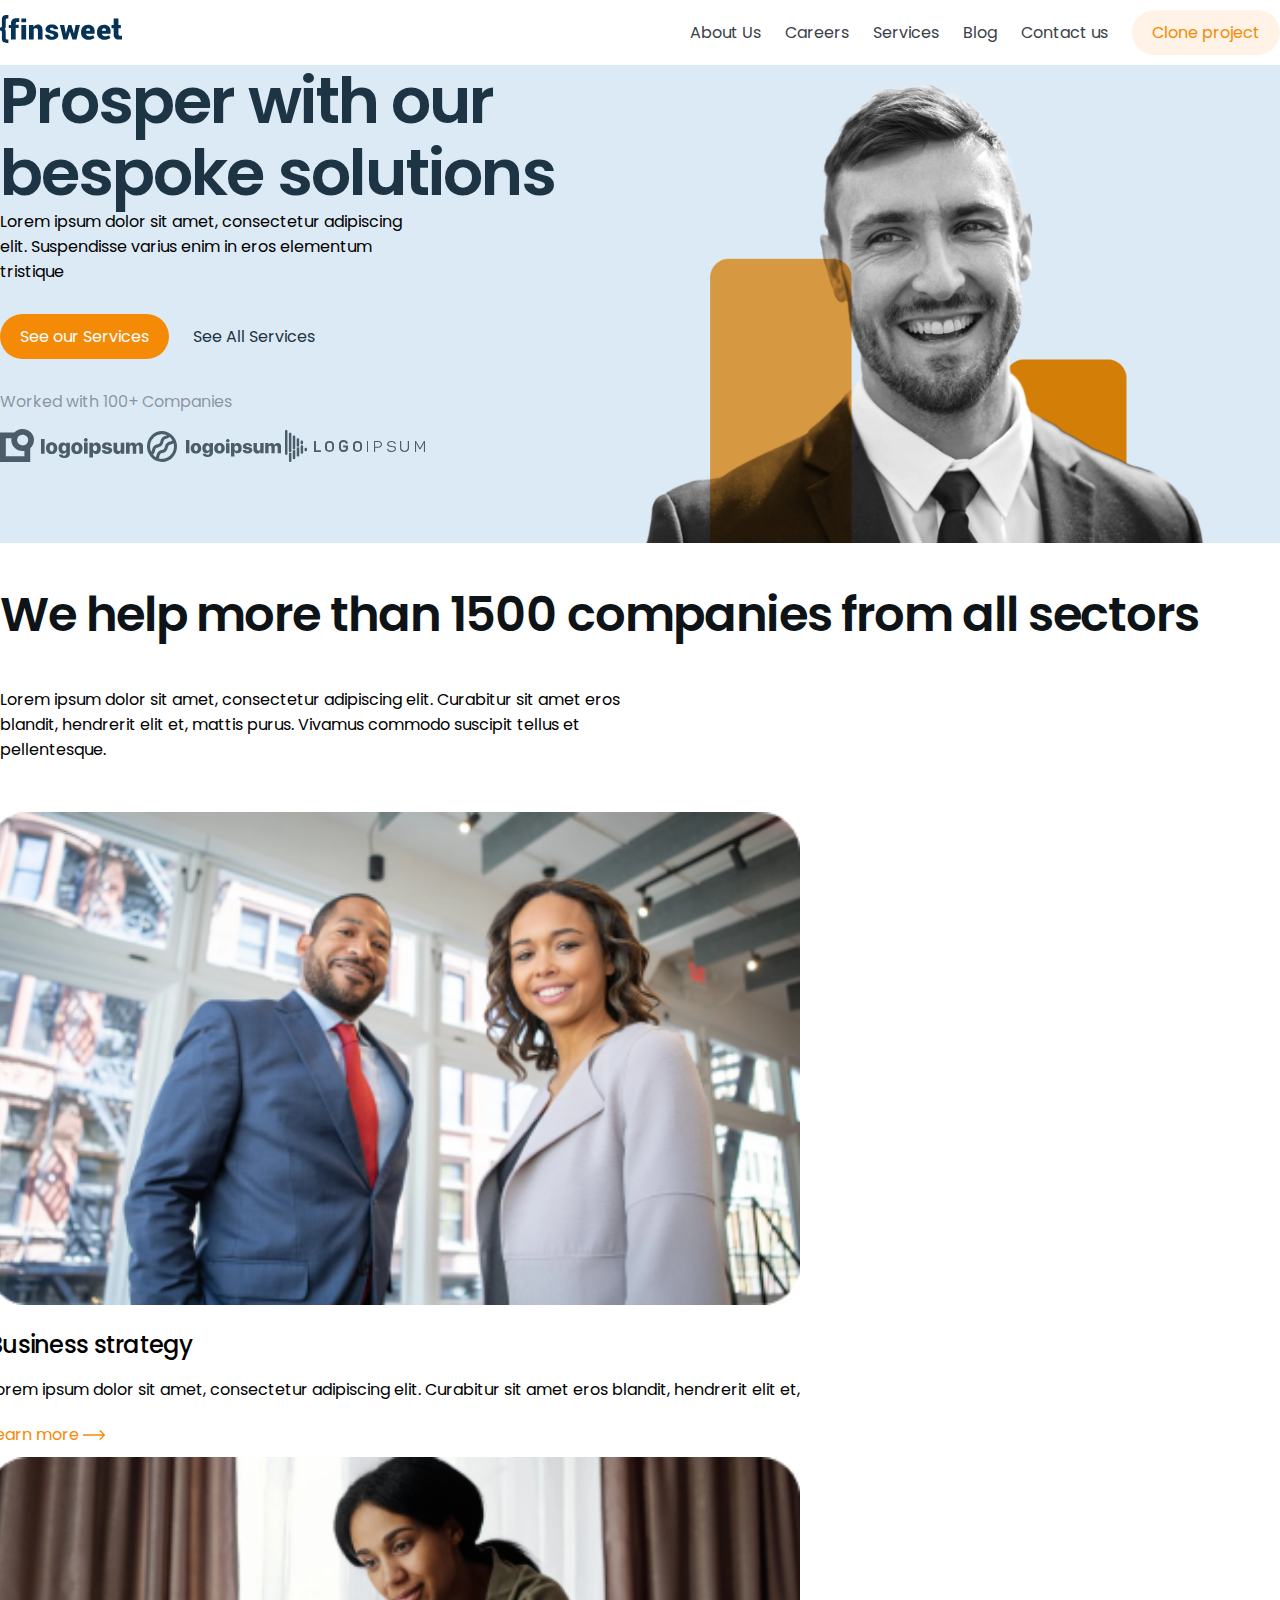
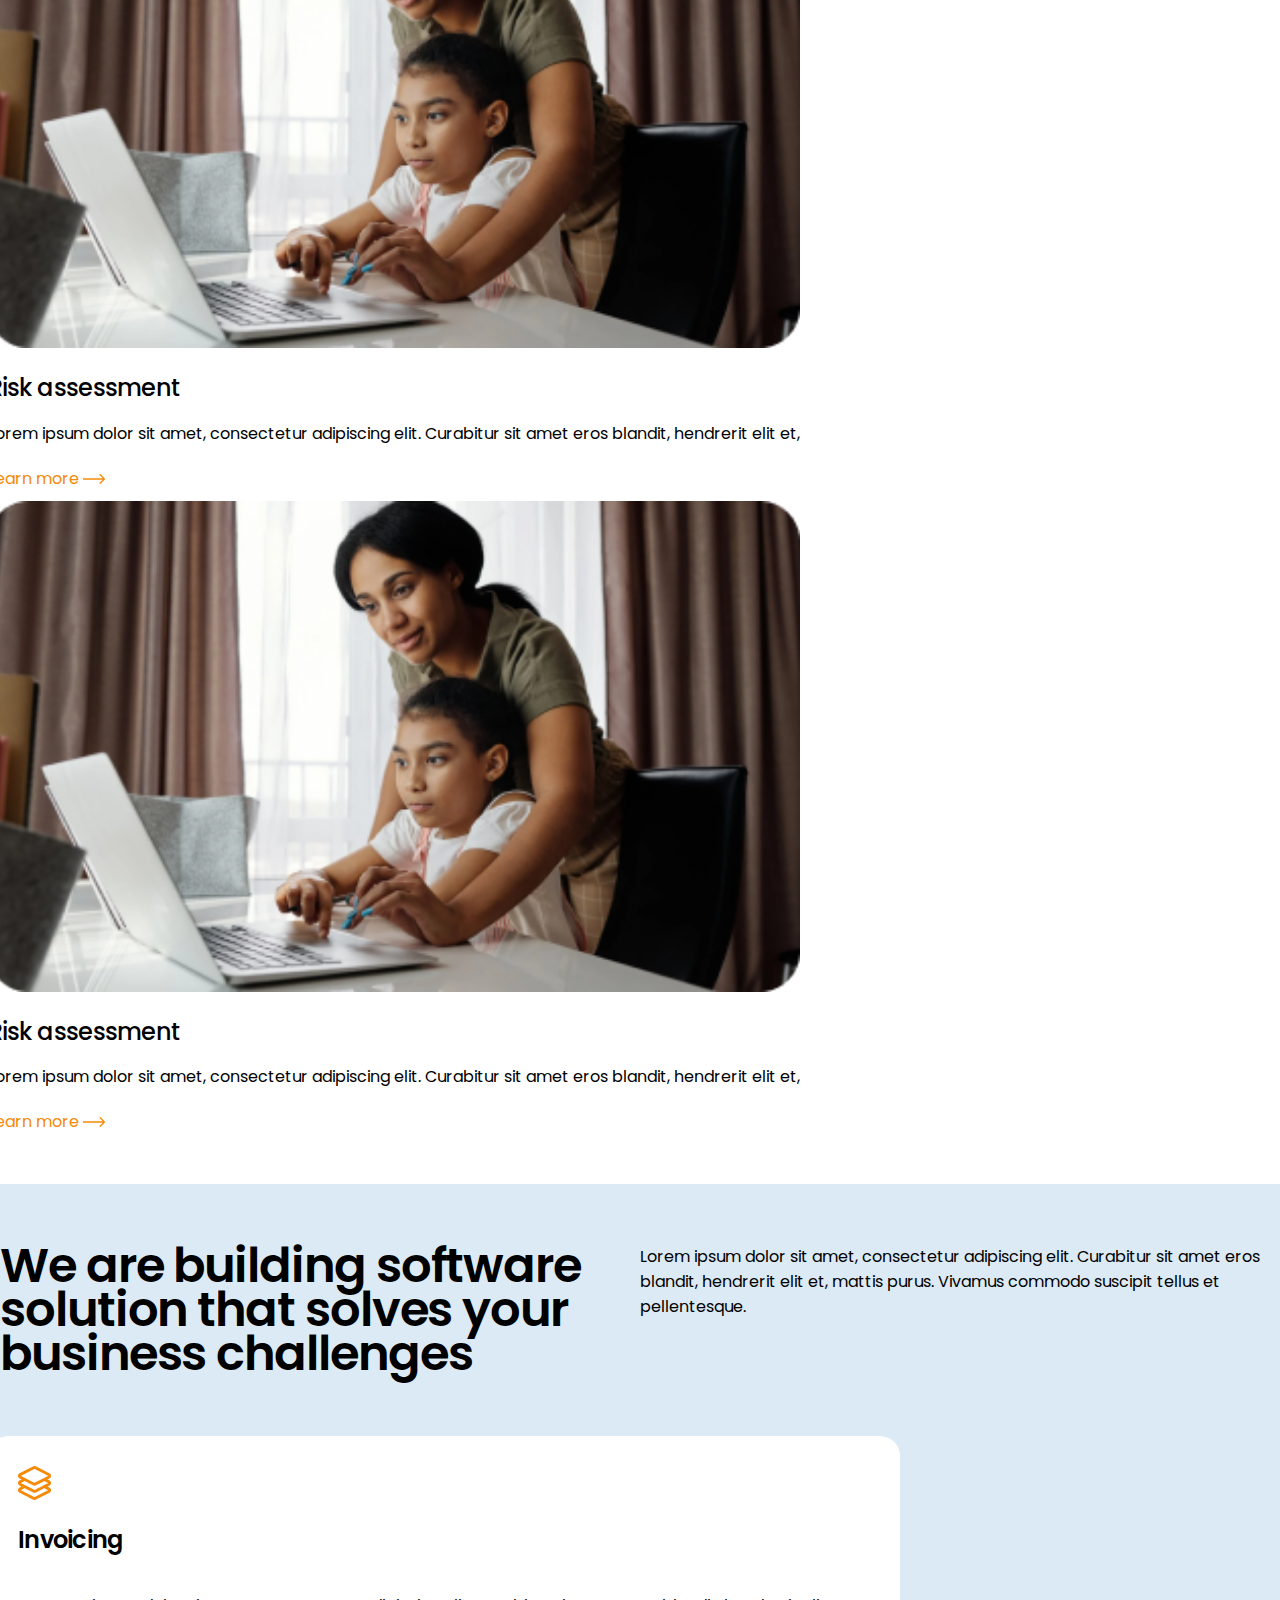
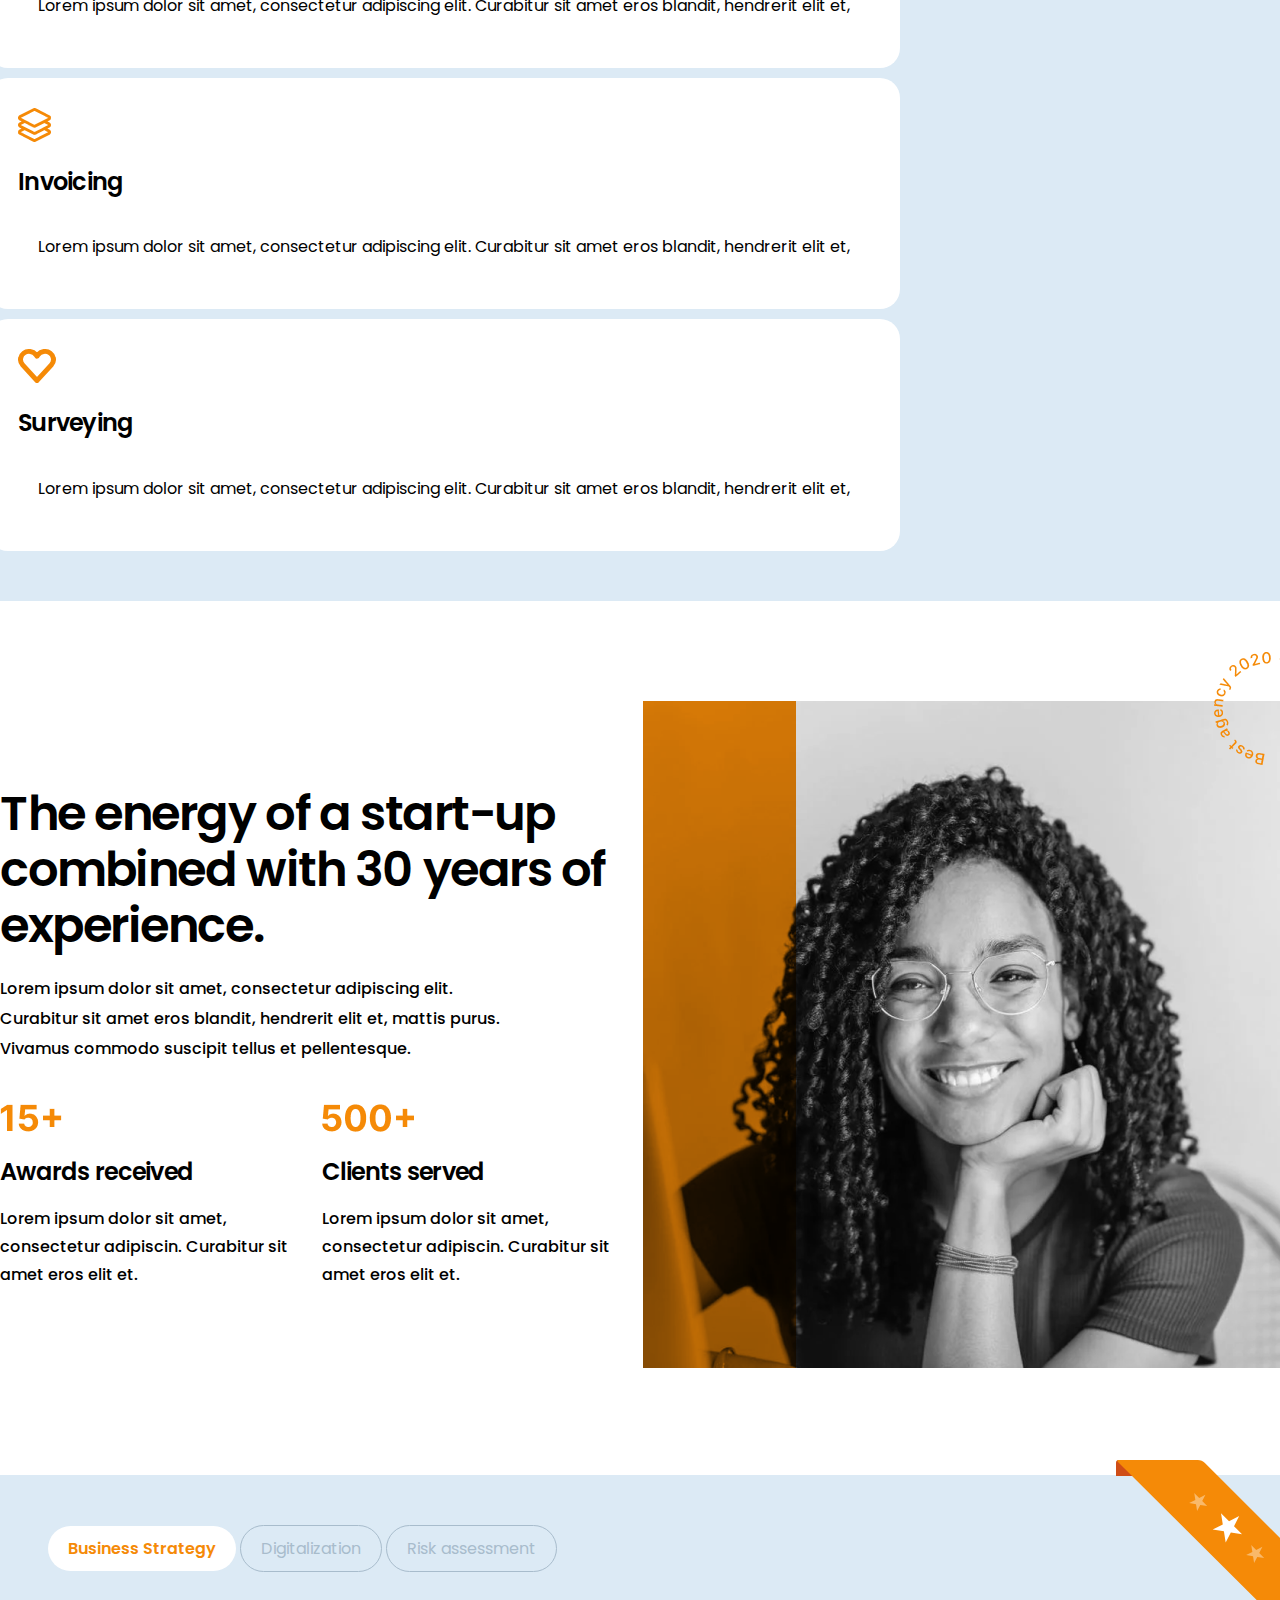
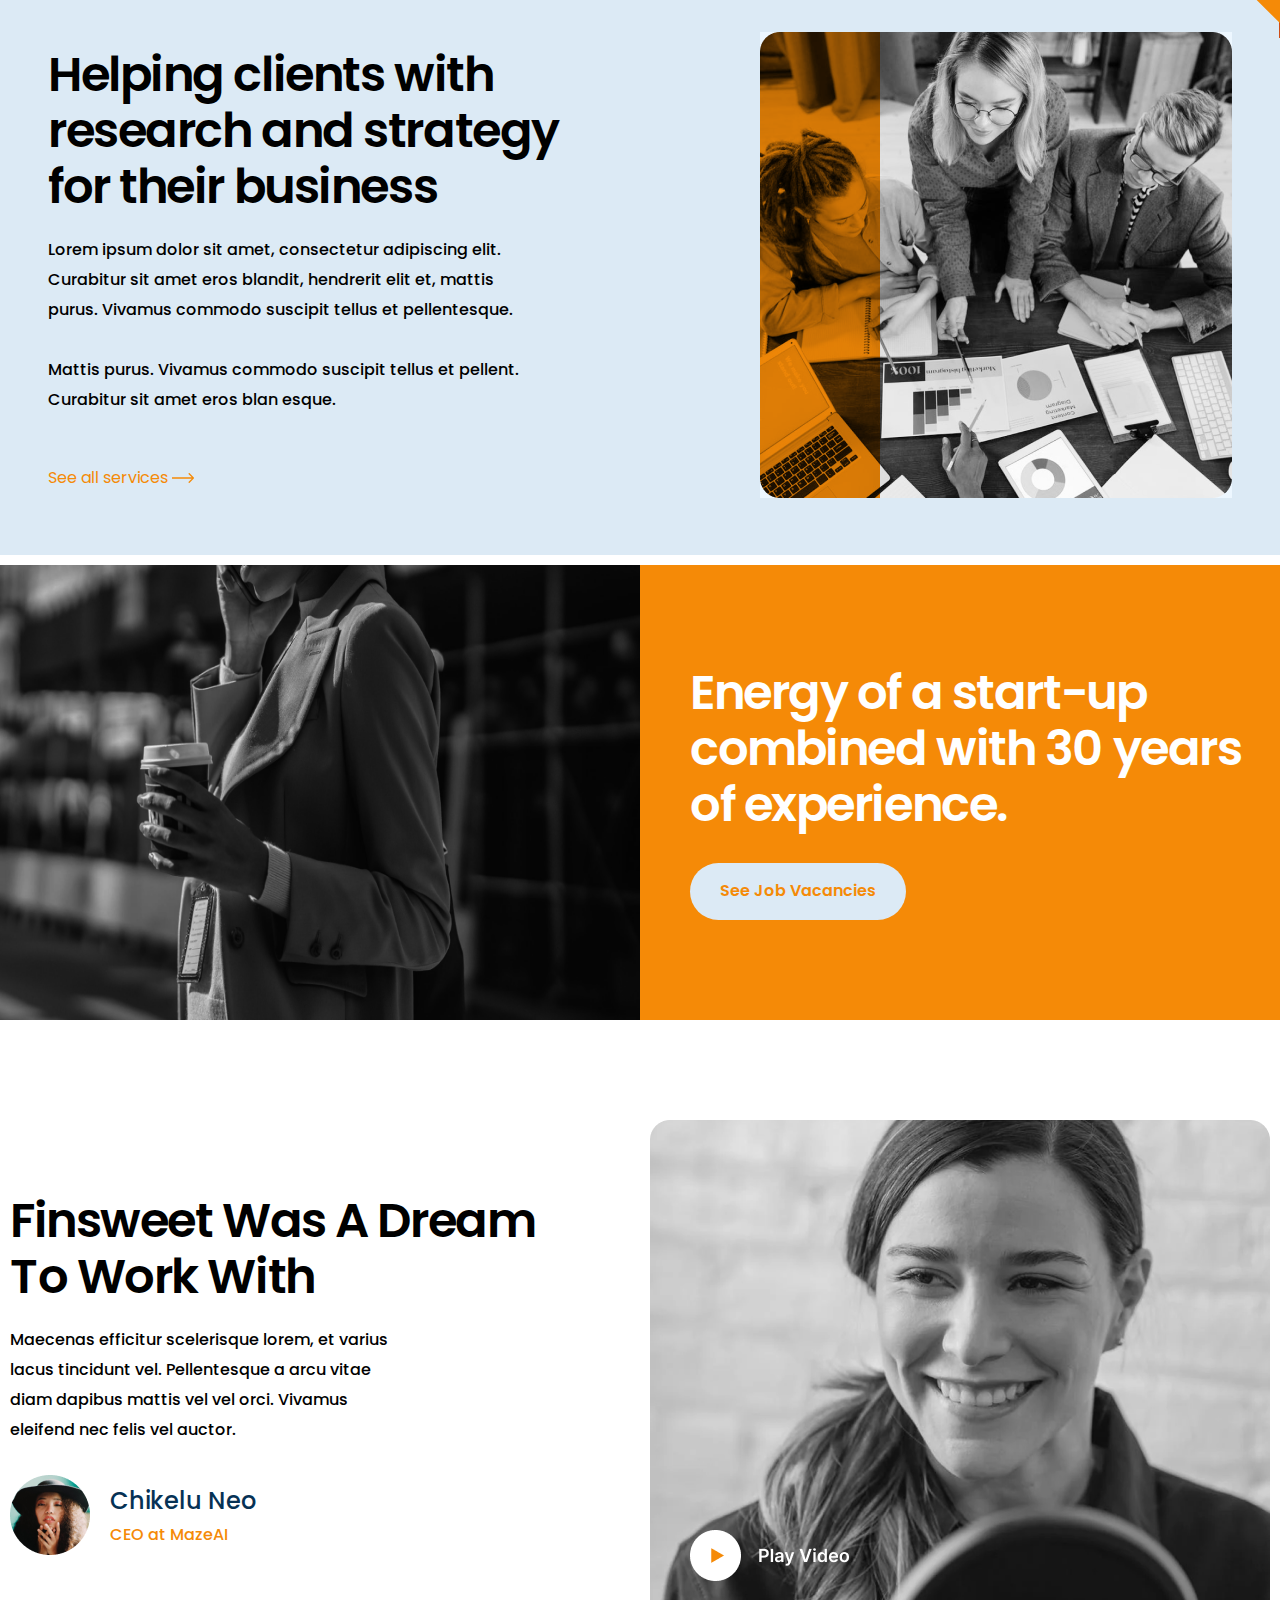
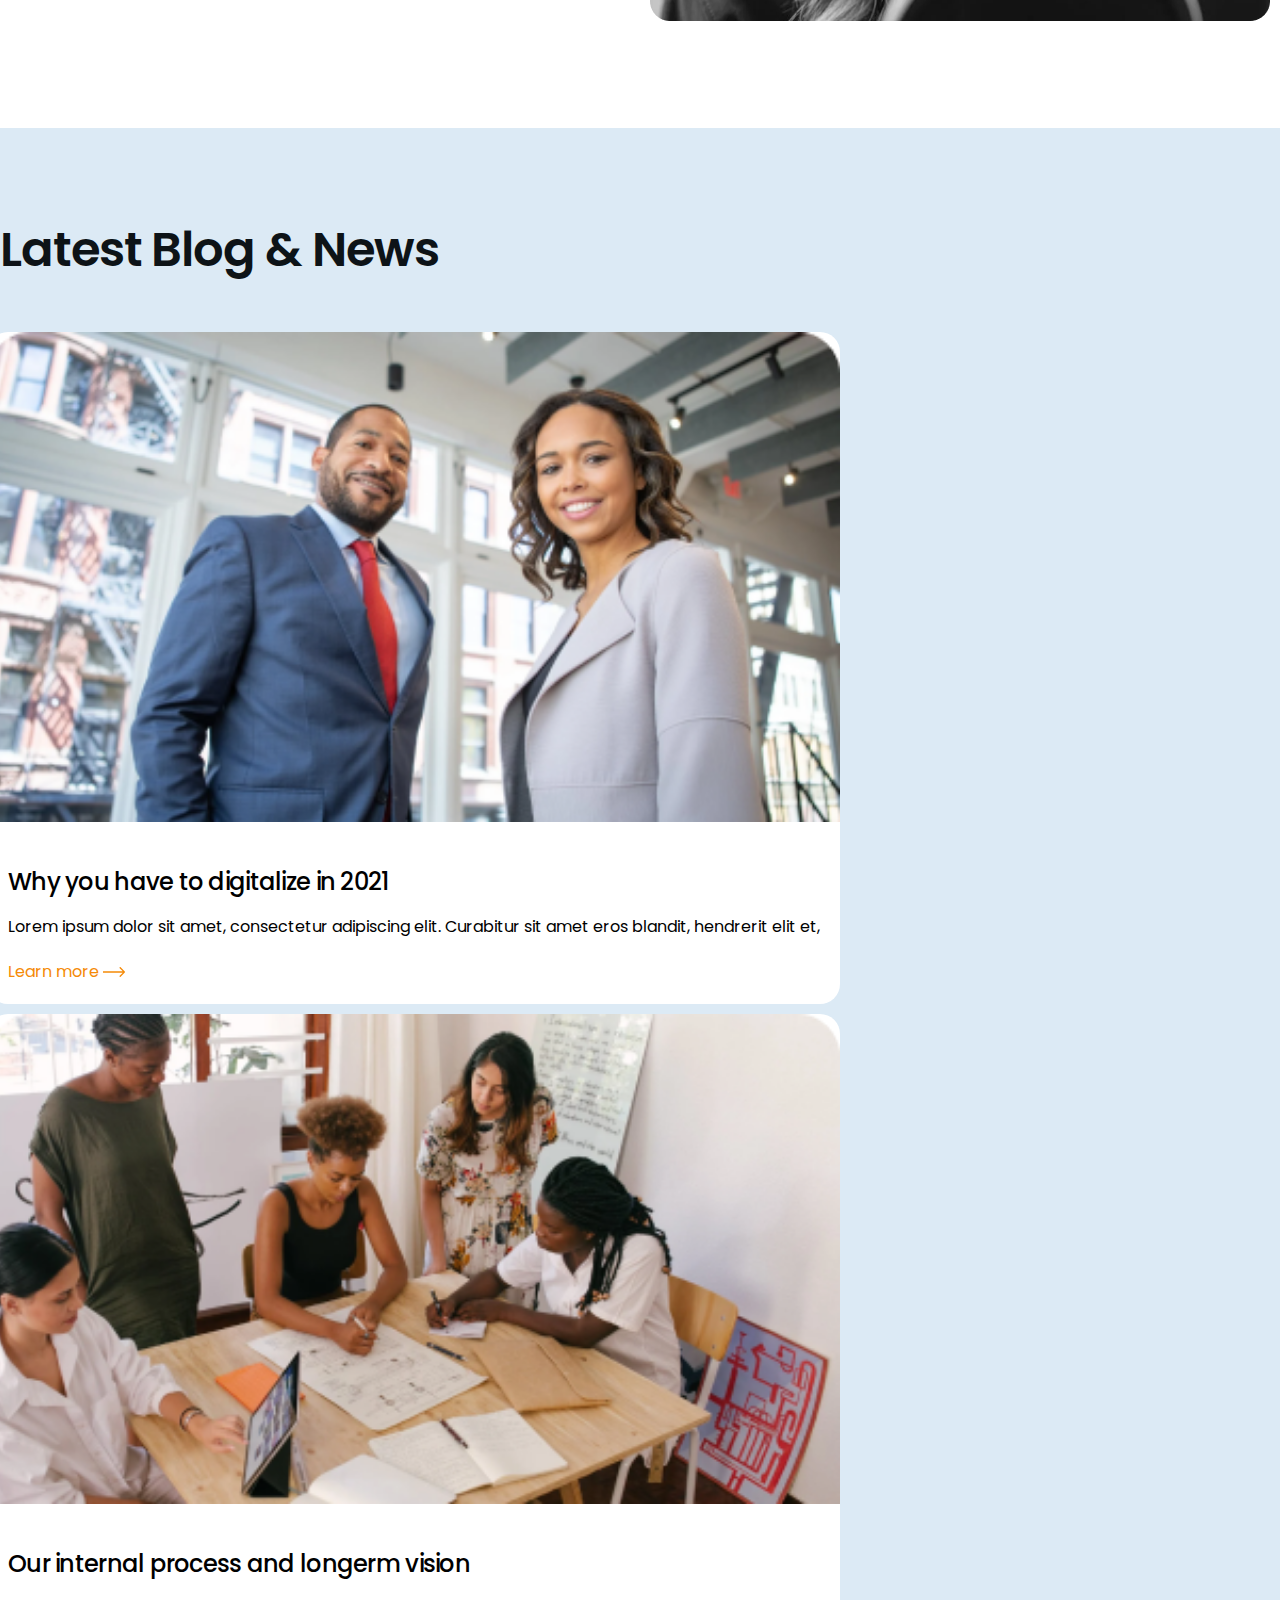
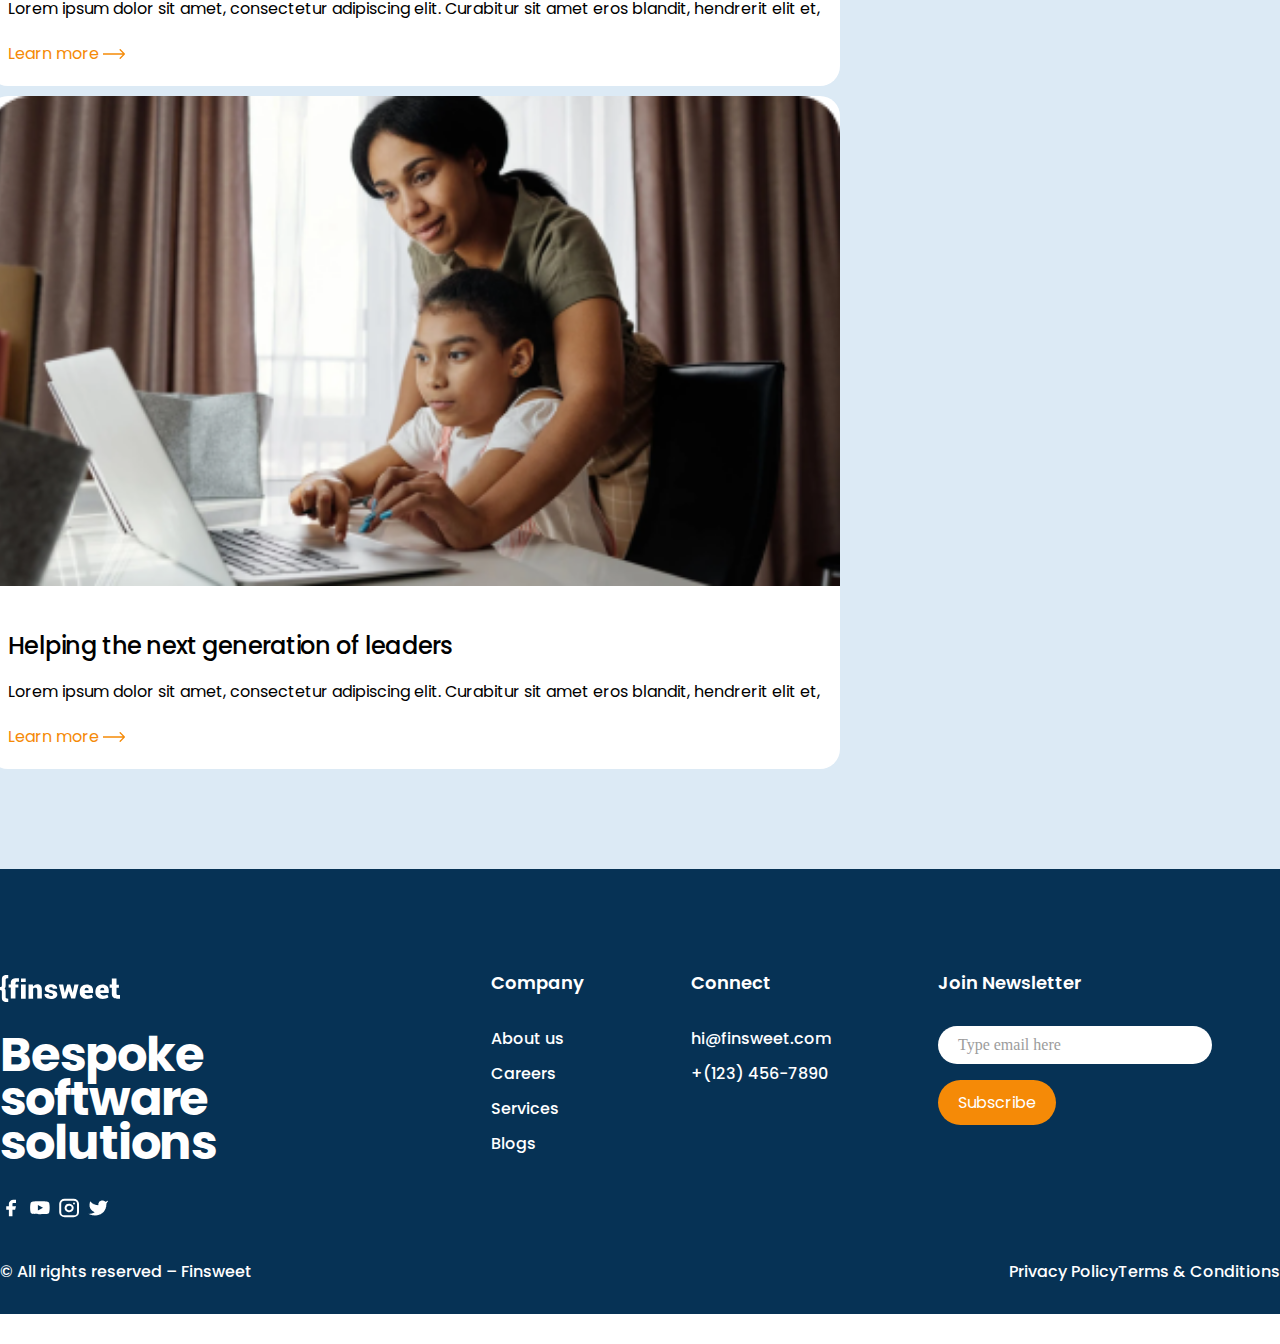
==== commit f37bfa80: "update" ====
--- a/index.html
+++ b/index.html
@@ -35,8 +35,27 @@
             <a href="">Contact us</a>
             <button>Clone project</button>
           </div>
-        </div>
-      </div>
+          <label for="nav_input" class="navbar_btn">
+            <svg xmlns="http://www.w3.org/2000/svg" height="1em" viewBox="0 0 448 512"><!--! Font Awesome Free 6.4.0 by @fontawesome - https://fontawesome.com License - https://fontawesome.com/license (Commercial License) Copyright 2023 Fonticons, Inc. --><path d="M0 96C0 78.3 14.3 64 32 64H416c17.7 0 32 14.3 32 32s-14.3 32-32 32H32C14.3 128 0 113.7 0 96zM0 256c0-17.7 14.3-32 32-32H416c17.7 0 32 14.3 32 32s-14.3 32-32 32H32c-17.7 0-32-14.3-32-32zM448 416c0 17.7-14.3 32-32 32H32c-17.7 0-32-14.3-32-32s14.3-32 32-32H416c17.7 0 32 14.3 32 32z"/></svg>
+          </label>
+          <input type="checkbox" class="nav_mobile_input" name="" id="nav_input">
+          <label for="nav_input" class="nav_overlay"></label>
+          <div class="nav_mobile">
+            <label for="nav_input" class="navbar_close">
+              <svg xmlns="http://www.w3.org/2000/svg" height="1em" viewBox="0 0 512 512"><!--! Font Awesome Free 6.4.0 by @fontawesome - https://fontawesome.com License - https://fontawesome.com/license (Commercial License) Copyright 2023 Fonticons, Inc. --><path d="M256 48a208 208 0 1 1 0 416 208 208 0 1 1 0-416zm0 464A256 256 0 1 0 256 0a256 256 0 1 0 0 512zM175 175c-9.4 9.4-9.4 24.6 0 33.9l47 47-47 47c-9.4 9.4-9.4 24.6 0 33.9s24.6 9.4 33.9 0l47-47 47 47c9.4 9.4 24.6 9.4 33.9 0s9.4-24.6 0-33.9l-47-47 47-47c9.4-9.4 9.4-24.6 0-33.9s-24.6-9.4-33.9 0l-47 47-47-47c-9.4-9.4-24.6-9.4-33.9 0z"/></svg>
+            </label>
+            <ul class="mobile_list">
+              <li class="nav_mobile_link"><a href="">About Us</a></li>
+              <li class="nav_mobile_link"><a href="">Careers</a></li>
+              <li class="nav_mobile_link"><a href="">Services</a></li>
+              <li class="nav_mobile_link"><a href="">Blog</a></li>
+              <li class="nav_mobile_link"><a href="">Contact us</a></li>
+            </ul>
+          </div>
+        </div>
+        
+      </div>
+
       <!-- header section -->
       <div class="header_section">
         <div class="header">
--- a/style.css
+++ b/style.css
@@ -47,6 +47,11 @@
   color: #fff;
 }
 
+.bt1,
+.bt {
+  margin-bottom: 10px;
+}
+
 .header_content #bt2 {
   background-color: #dceaf5;
   color: #1d3444;
@@ -123,8 +128,8 @@
 .help_title {
   color: #0d1317;
   font-size: 3rem;
-
-  width: 60%;
+  margin-bottom: 50px;
+  width: 100%;
   font-weight: 600;
   line-height: 44px; /* 122.222% */
   letter-spacing: -1.08px;
@@ -461,7 +466,7 @@
   max-width: 640px;
   font-size: 3rem;
   margin-top: 100px;
-  padding-left: 100px;
+  margin-left: 50px;
   font-style: normal;
   font-weight: 600;
   line-height: 56px; /* 116.667% */
@@ -470,7 +475,7 @@
 }
 
 .cta_button {
-  margin-left: 100px;
+  margin-left: 50px;
   margin-bottom: 100px;
   margin-top: 30px;
   padding: 20px 30px;
@@ -579,6 +584,72 @@
 .blog .blog_image {
   width: 100%;
 }
+.navbar_btn {
+  display: none;
+}
+
+.nav_overlay {
+  position: fixed;
+  top: 0;
+  right: 0;
+  left: 0;
+  bottom: 0;
+  background-color: rgba(0, 0, 0, 0.3);
+  display: none;
+  animation: Fadein linear 0.2s;
+}
+
+.nav_mobile {
+  position: fixed;
+  top: 0;
+  bottom: 0;
+  right: 0;
+  width: 320px;
+  max-width: 100%;
+  background-color: #fff;
+  transform: translateX(100%);
+
+  transition: all linear 0.2s;
+}
+
+.mobile_list {
+  margin-top: 24px;
+}
+
+.nav_mobile_link a {
+  color: #0d1317;
+  display: block;
+  padding: 8px 0;
+}
+
+.navbar_close {
+  position: absolute;
+  top: 1rem;
+  right: 1rem;
+  width: 30px;
+  height: 30px;
+}
+
+.nav_mobile_input:checked ~ .nav_overlay {
+  display: block;
+}
+
+.nav_mobile_input:checked ~ .nav_mobile {
+  transform: translateX(0%);
+}
+
+.nav_mobile_input {
+  display: none;
+}
+
+@keyframes Fadein {
+  from {
+    opacity: 0;
+  }
+  to {
+    opacity: 1;
+  }
+}
 
 @media (min-width: 740px) and (max-width: 1023px) {
   .navbar,
@@ -586,7 +657,9 @@
   .feature,
   .header,
   .about_section,
-  .service_section {
+  .service_section,
+  .CTA_section,
+  .ceo_section {
     width: 644px;
   }
 
@@ -653,7 +726,7 @@
   .service_img {
     order: 1;
   }
-  .service_img img {
+  .service_img {
     width: 100%;
   }
 
@@ -661,6 +734,26 @@
     width: 90%;
     margin-top: 50px;
     order: 2;
+  }
+  .CTA_section {
+    width: 100%;
+  }
+  .cta_img {
+    width: 100%;
+  }
+  .ceo_section {
+    flex-wrap: wrap;
+    justify-content: flex-start;
+  }
+  .ceo_image {
+    order: 1;
+  }
+  .ceo_content {
+    order: 3;
+    width: 100%;
+  }
+  .ceo_text {
+    width: 100%;
   }
 }
 
@@ -670,7 +763,9 @@
   .feature,
   .header,
   .about_section,
-  .service_section {
+  .service_section,
+  .CTA_section,
+  .ceo_section {
     width: 900px;
   }
   .header {
@@ -736,18 +831,39 @@
     margin-top: 50px;
     order: 2;
   }
+  .CTA_section {
+    width: 100%;
+  }
+
+  .ceo_section {
+    align-items: flex-start;
+  }
+  .ceo_content {
+    width: 100%;
+    justify-content: flex-start;
+  }
+  .ceo_img {
+    max-width: 100%;
+  }
 }
 
 @media (max-width: 739px) {
-  .navbar {
+  .navbar_list {
     display: none;
   }
+  .navbar,
   .help,
   .feature,
   .header,
   .about_section,
-  .service_section {
+  .service_section,
+  .CTA_section,
+  .ceo_section {
     width: 500px;
+  }
+
+  .navbar_btn {
+    display: block;
   }
 
   .header {
@@ -817,6 +933,28 @@
     width: 90%;
     margin-top: 50px;
     order: 2;
+  }
+  .CTA_section {
+    width: 100%;
+  }
+  .cta_img {
+    width: 100%;
+  }
+  .ceo_section {
+    flex-wrap: wrap;
+    justify-content: flex-start;
+  }
+  .ceo_img {
+    order: 1;
+    width: 100%;
+  }
+
+  .ceo_content {
+    order: 3;
+    width: 100%;
+  }
+  .ceo_text {
+    width: 100%;
   }
 }
 
@@ -826,7 +964,9 @@
   .feature,
   .header,
   .about_section,
-  .service_section {
+  .service_section,
+  .CTA_section,
+  .ceo_section {
     width: 300px;
   }
   .header {
@@ -874,4 +1014,25 @@
     margin-top: 50px;
     order: 2;
   }
-}
+  .CTA_section {
+    width: 100%;
+  }
+  .cta_img {
+    width: 100%;
+  }
+  .ceo_section {
+    flex-wrap: wrap;
+    justify-content: flex-start;
+  }
+  .ceo_image {
+    order: 1;
+    width: 100%;
+  }
+  .ceo_content {
+    order: 3;
+    width: 100%;
+  }
+  .ceo_text {
+    width: 100%;
+  }
+}
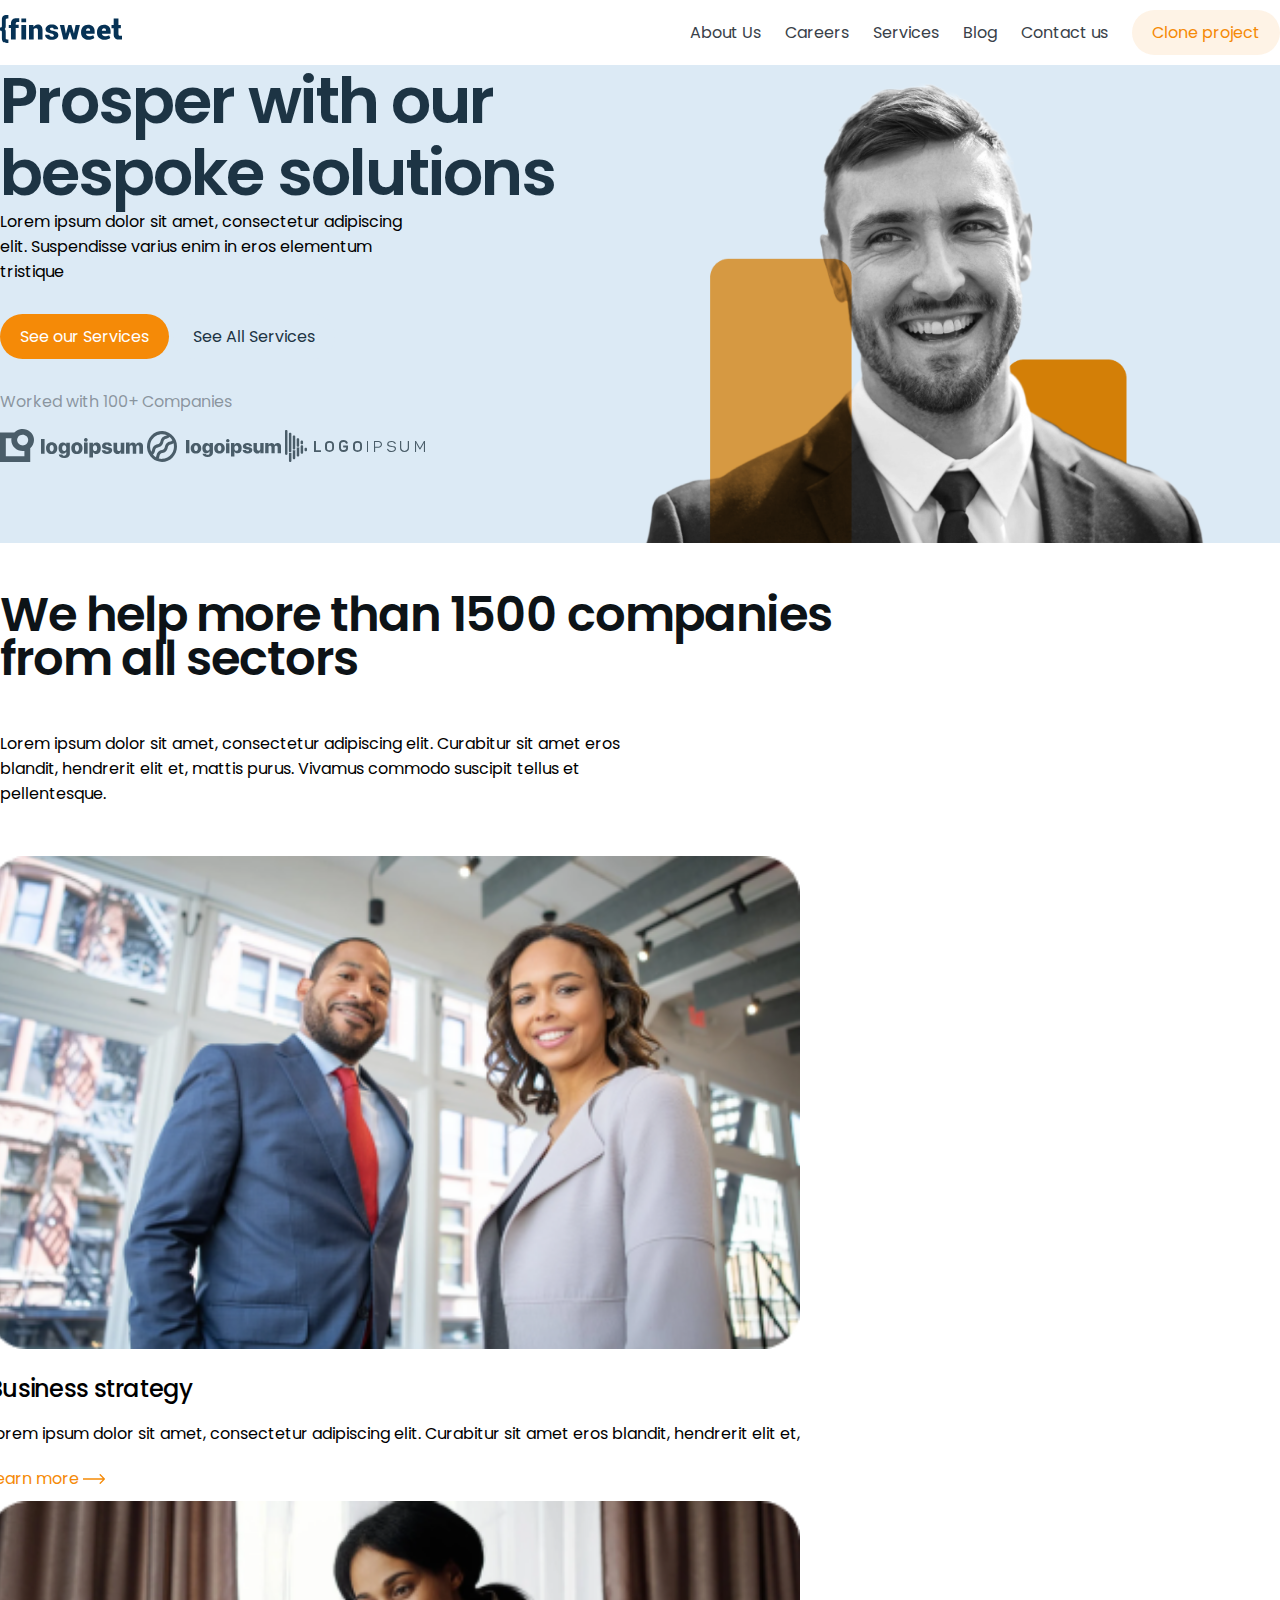
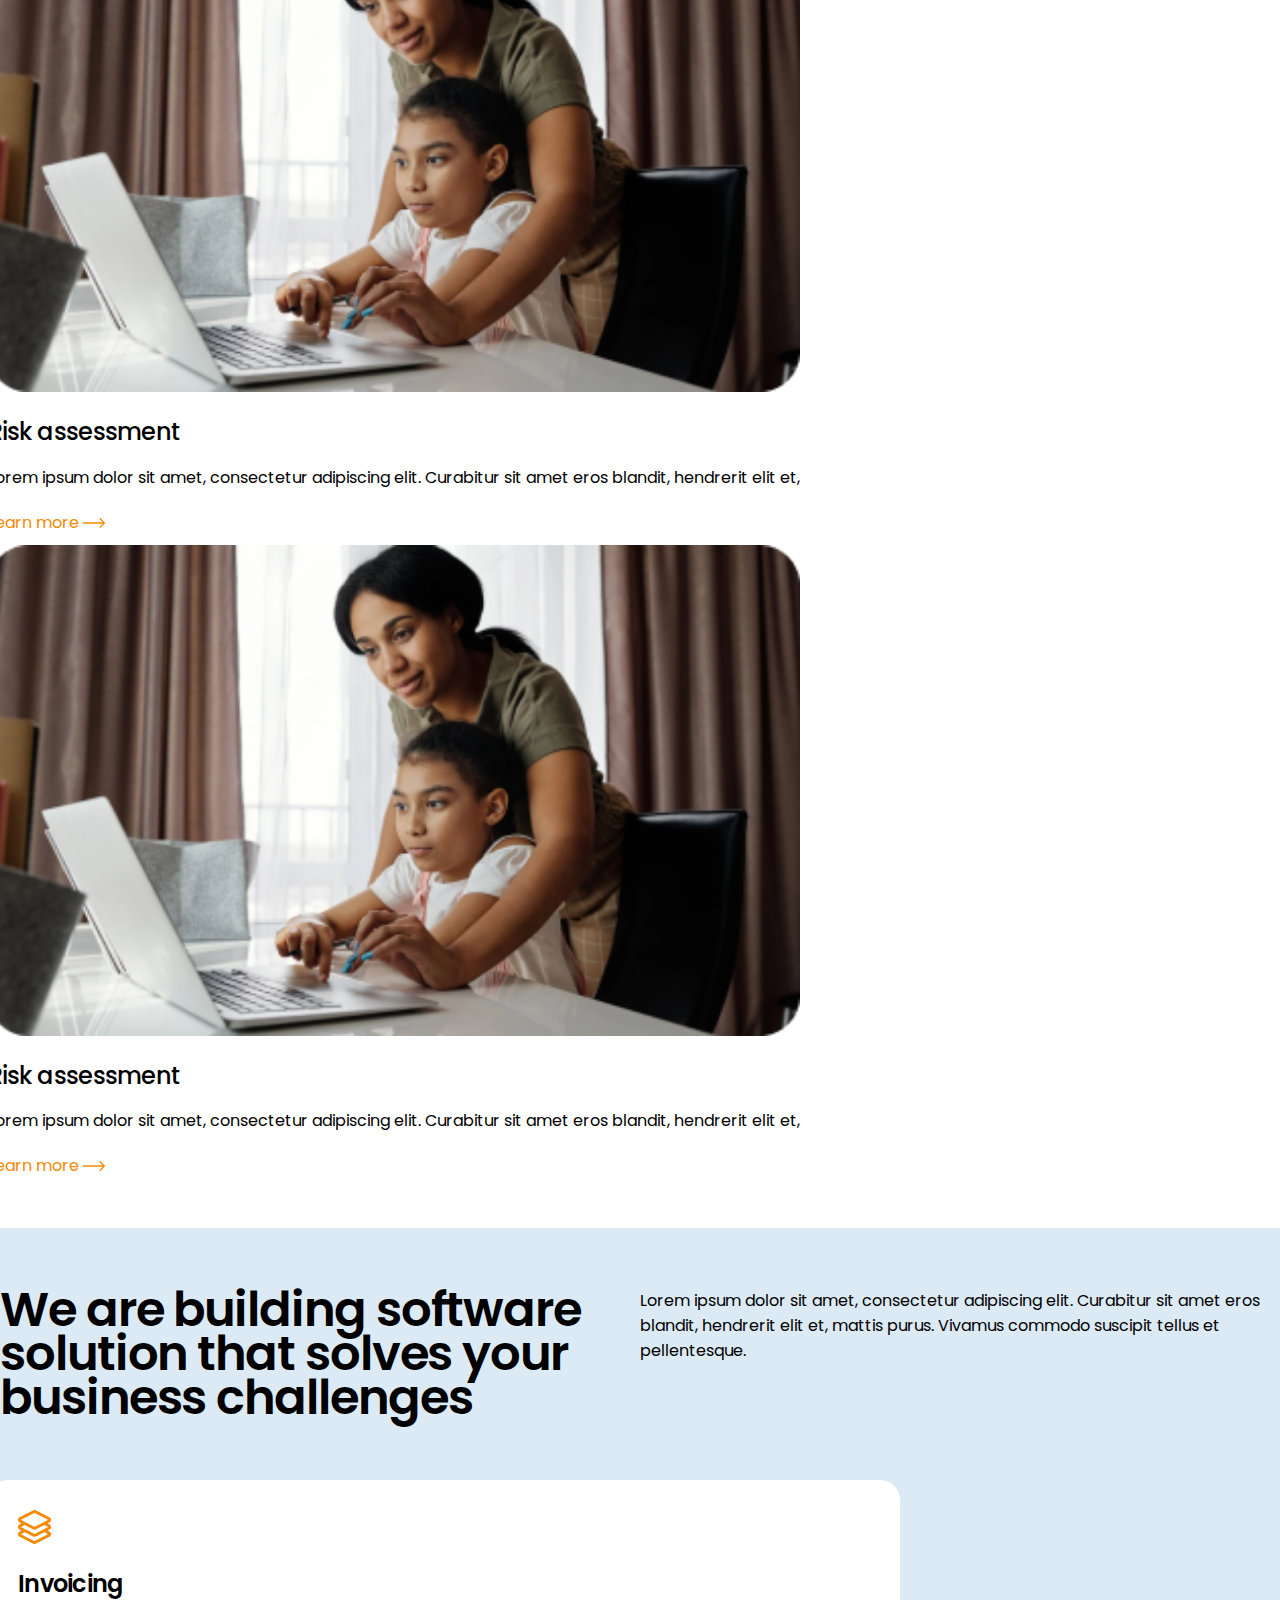
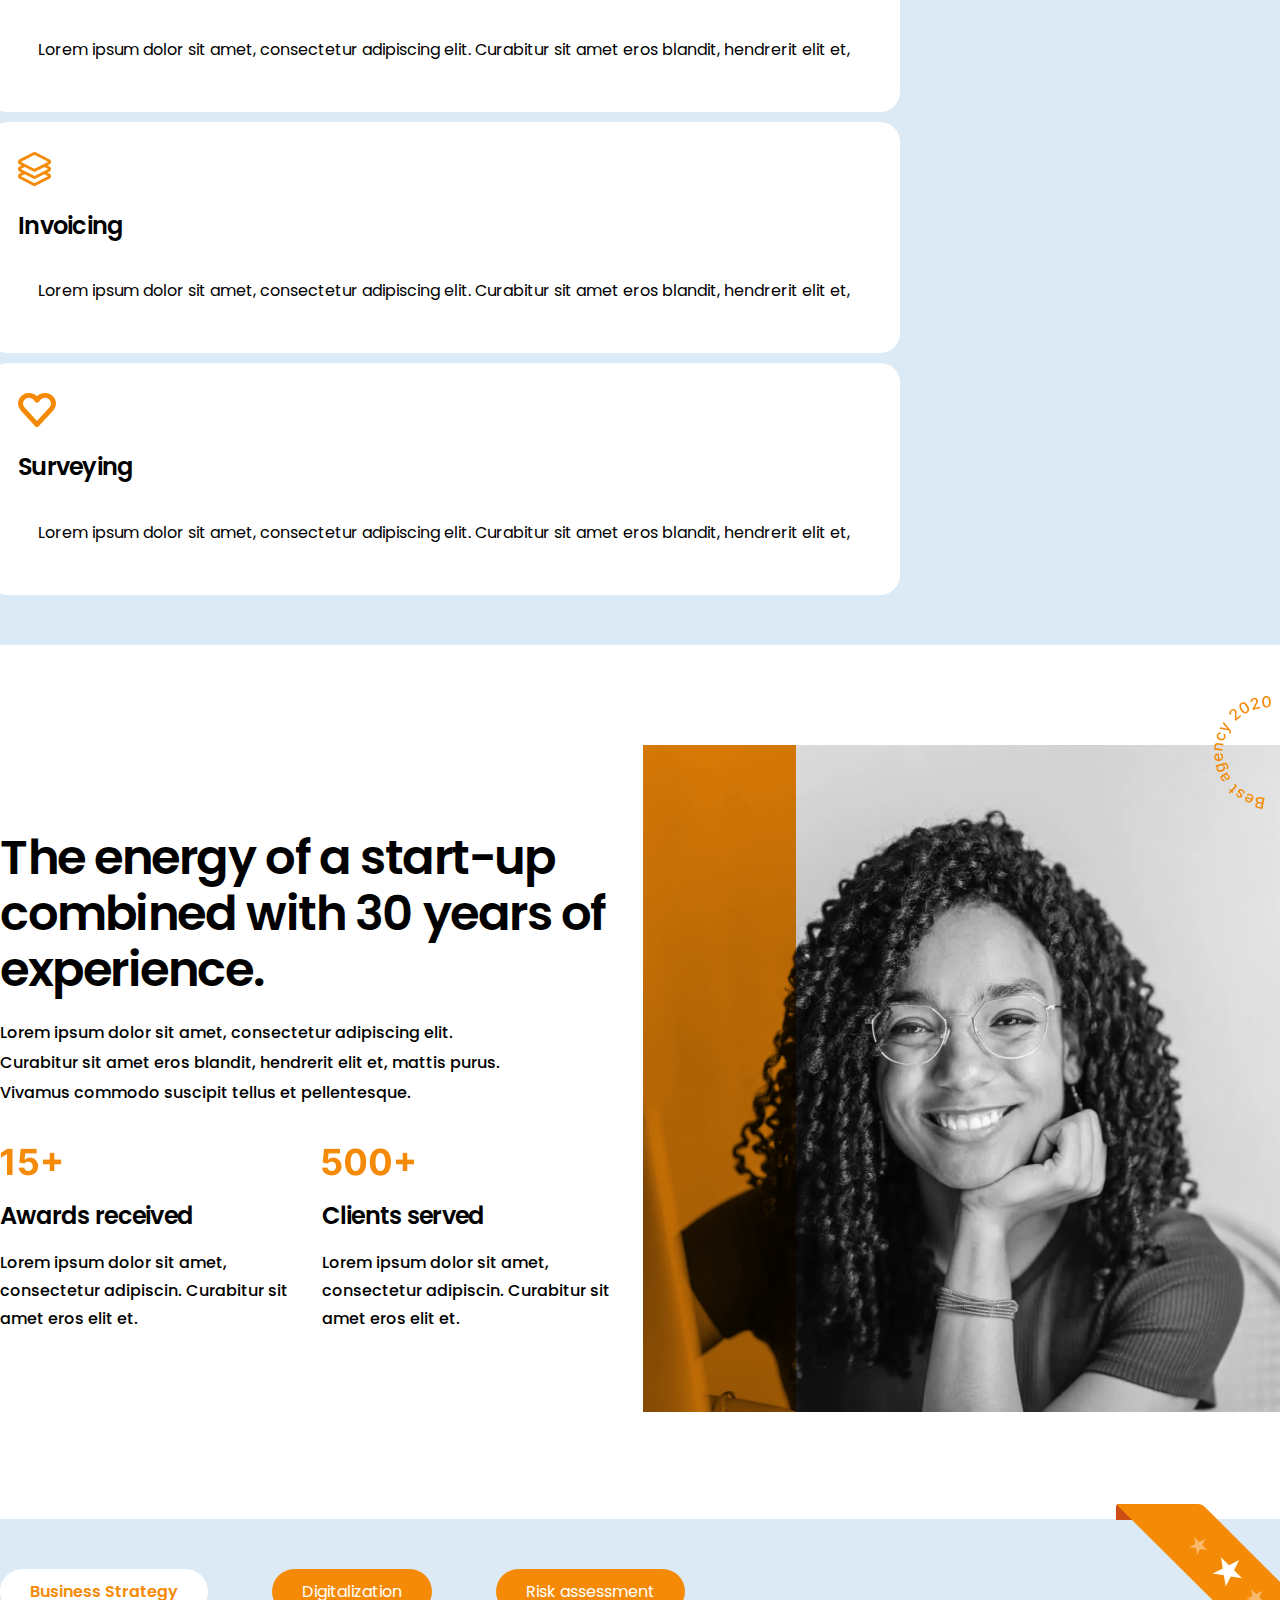
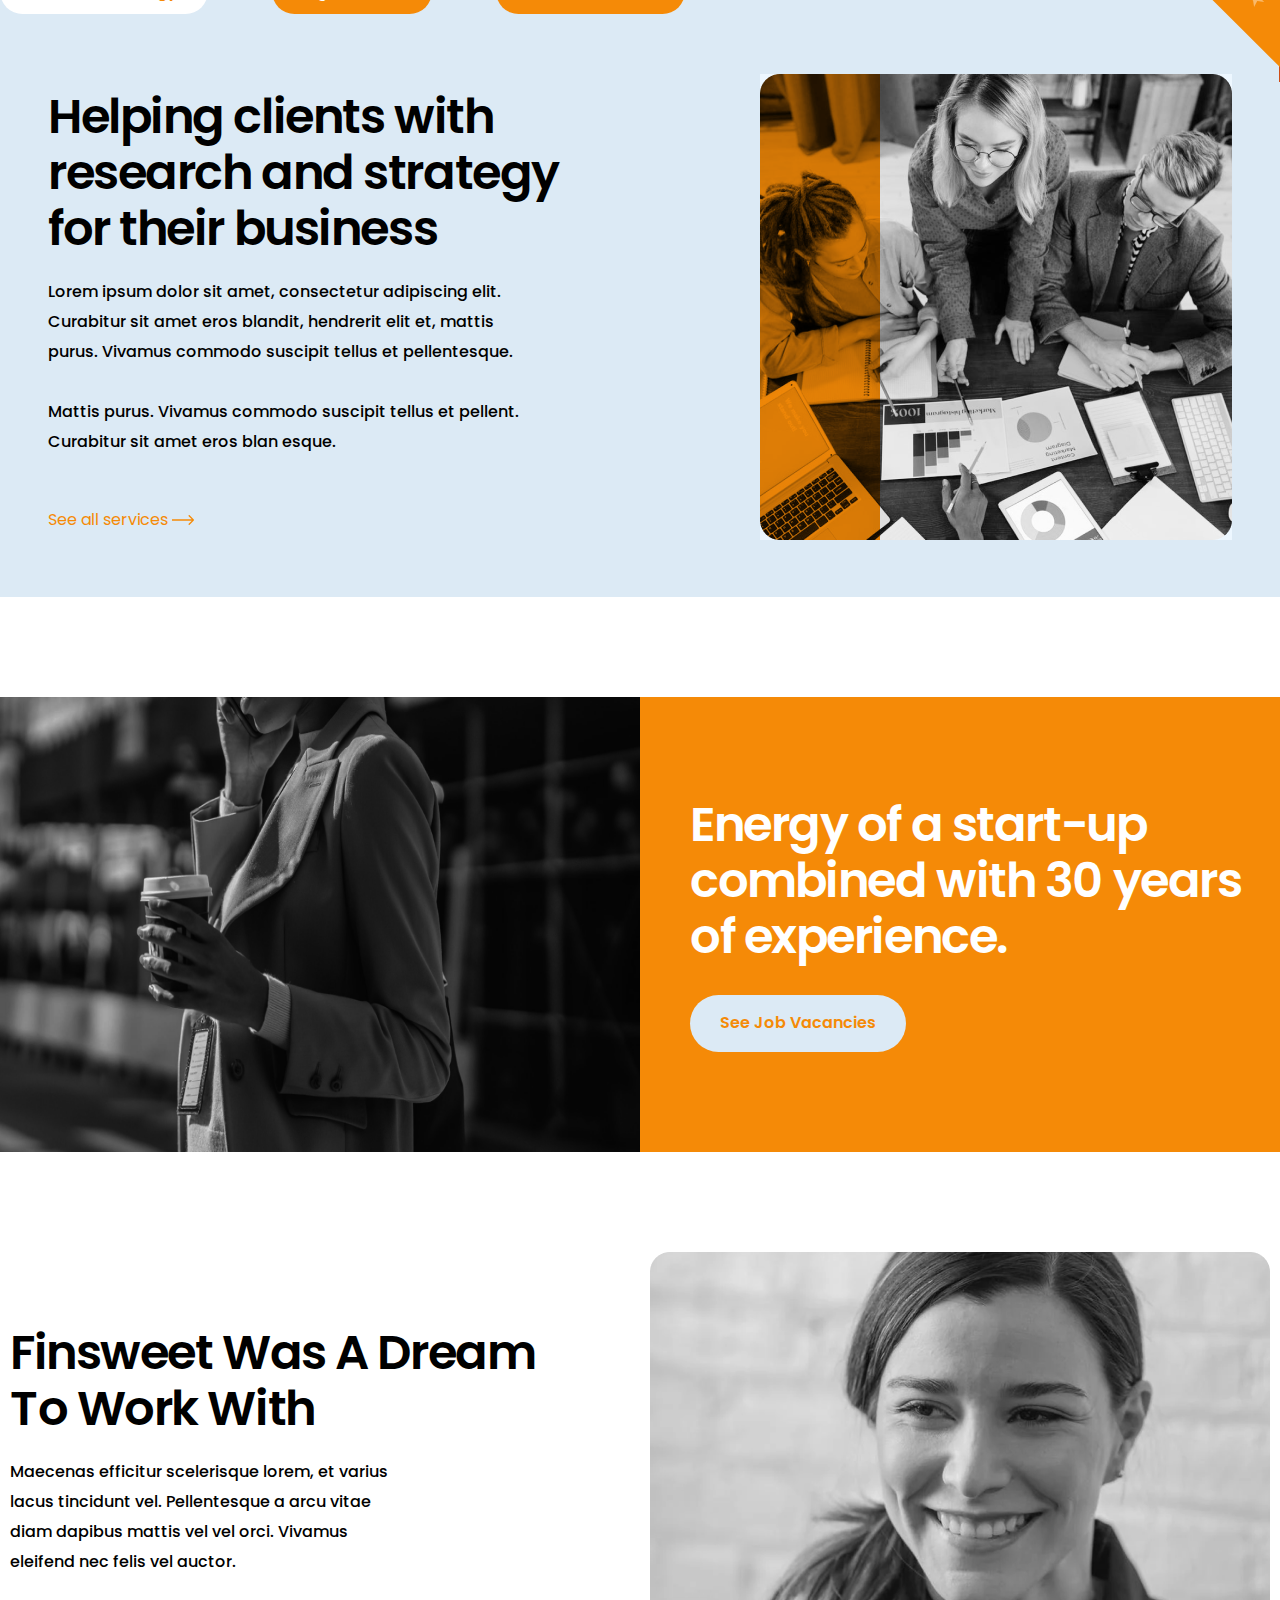
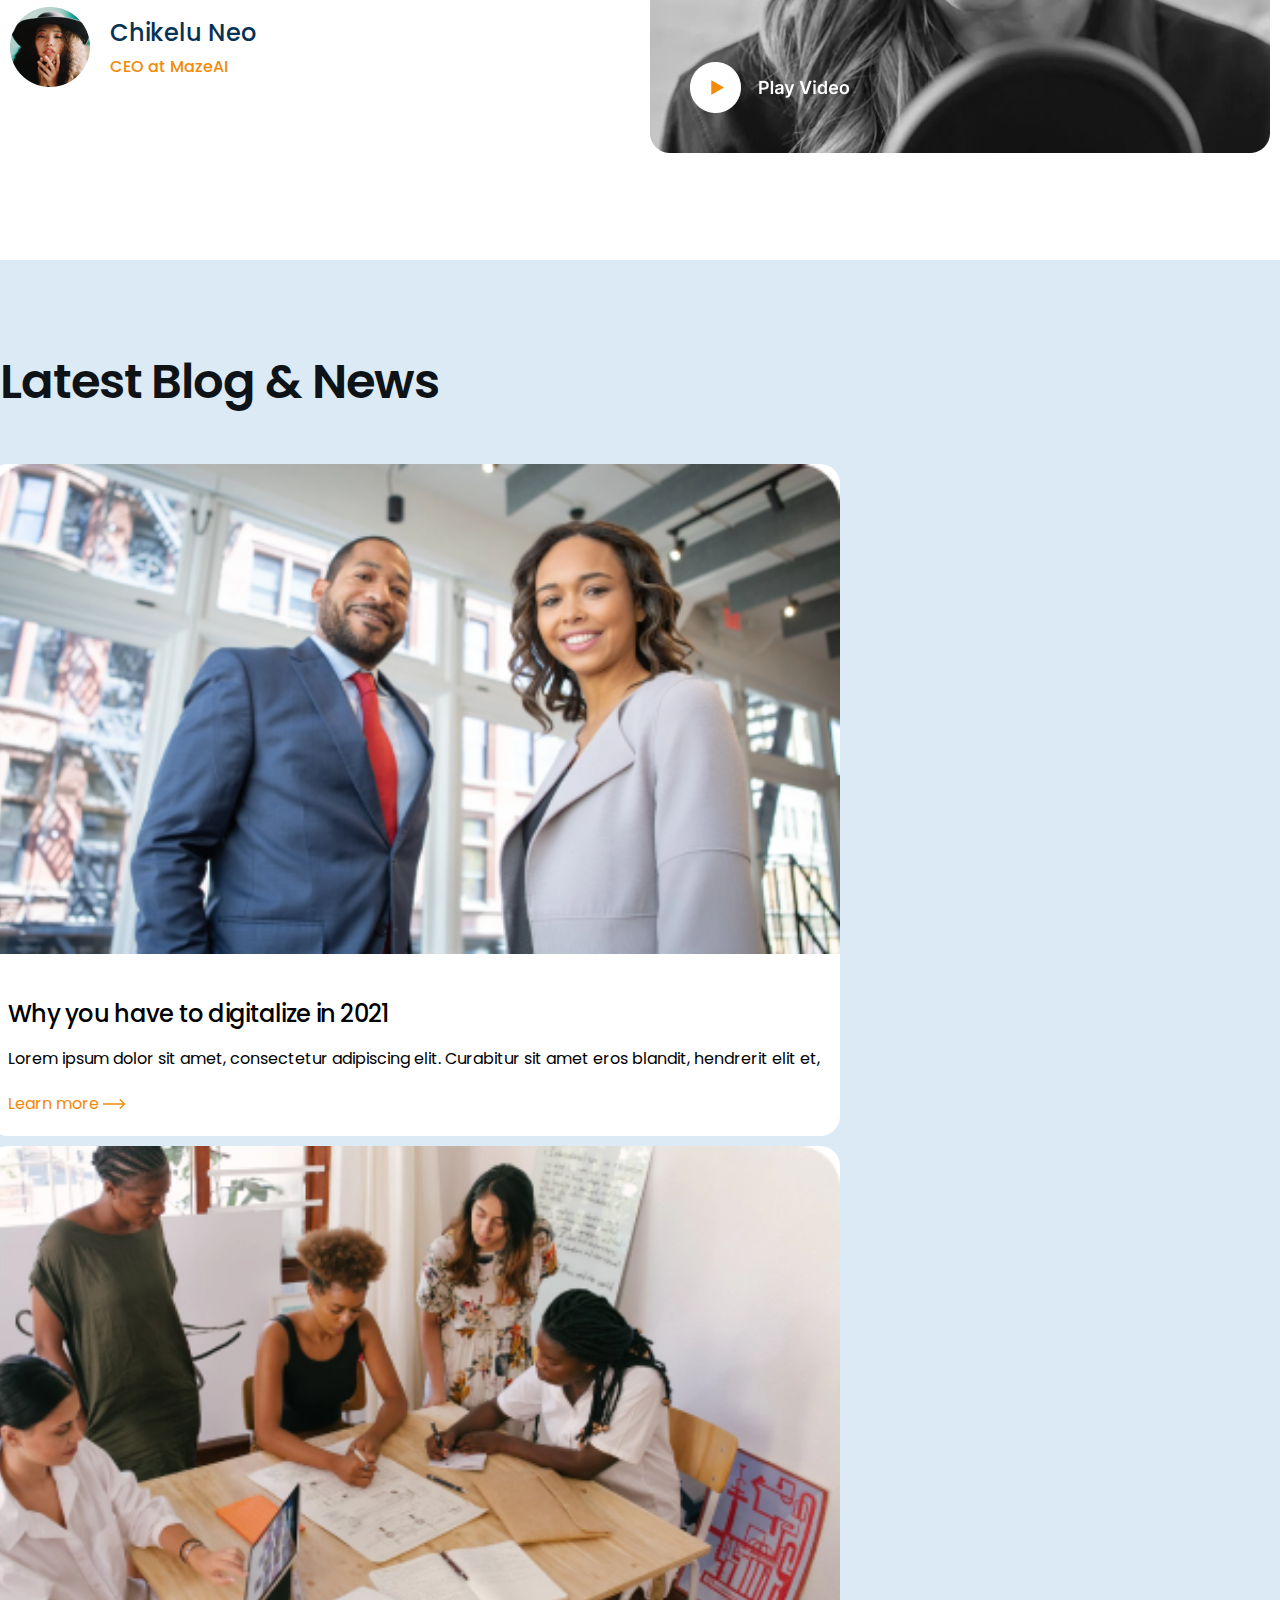
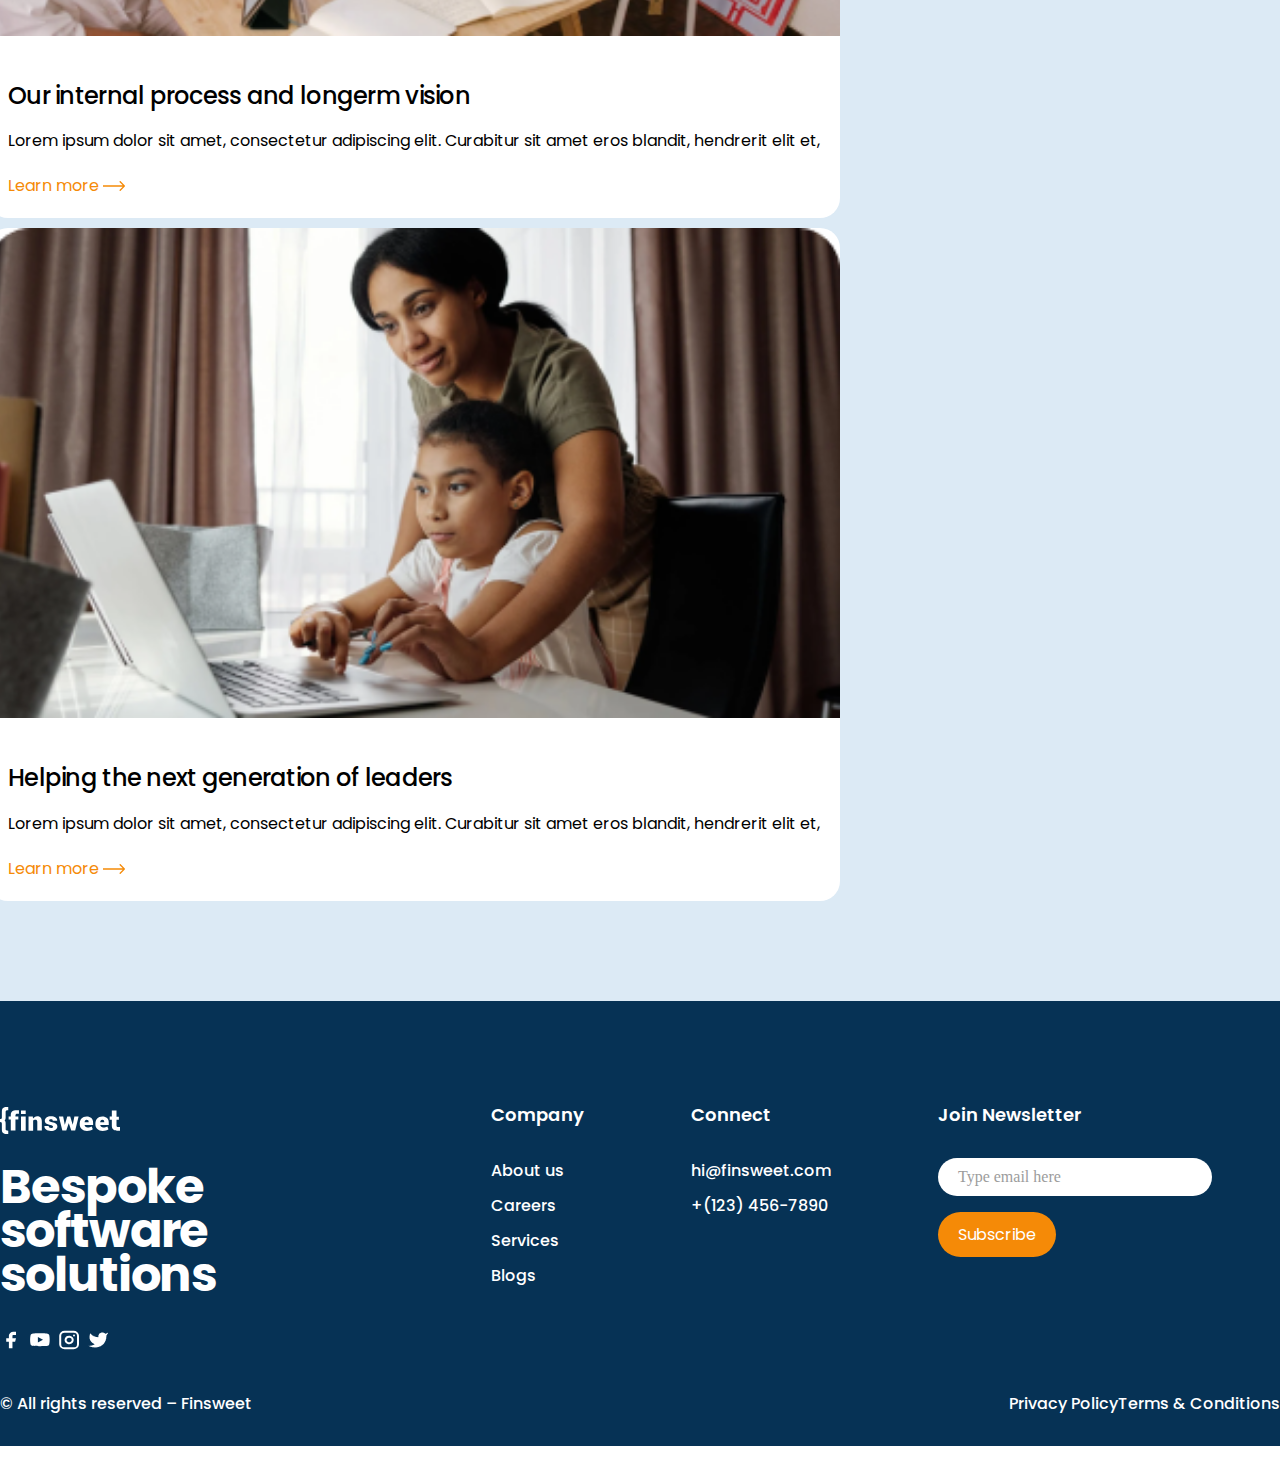
==== commit 32a3574a: "update_service_section" ====
--- a/index.html
+++ b/index.html
@@ -17,7 +17,7 @@
     />
     <link rel="stylesheet" href="style.css" />
     <link rel="stylesheet" href="grid.css" />
-    <title>Document</title>
+    <title>HomePage</title>
   </head>
   <body>
     <div class="main">
--- a/style.css
+++ b/style.css
@@ -3,6 +3,11 @@
   padding: 0;
   box-sizing: border-box;
   font-family: Poppins;
+}
+
+body {
+  margin: 0;
+  padding: 0;
 }
 .main {
   width: 100%;
@@ -129,7 +134,7 @@
   color: #0d1317;
   font-size: 3rem;
   margin-bottom: 50px;
-  width: 100%;
+  width: 70%;
   font-weight: 600;
   line-height: 44px; /* 122.222% */
   letter-spacing: -1.08px;
@@ -488,6 +493,7 @@
 .CTA_section {
   display: flex;
   flex-wrap: wrap;
+  margin-top: 100px;
 }
 
 .cta_img {
@@ -541,6 +547,10 @@
 .ceo_name {
   margin-left: 20px;
 }
+.ceo_img img {
+  width: 100%;
+}
+
 .name {
   color: #063255;
 
@@ -651,6 +661,89 @@
   }
 }
 
+/* Service page */
+.service_header {
+  display: flex;
+  width: 1280px;
+  margin: 0 auto;
+  align-items: center;
+  gap: 5%;
+  margin-bottom: 50px;
+}
+.svheader_title {
+  font-size: 4rem;
+  font-style: normal;
+  font-weight: 600;
+  line-height: 72px; /* 112.5% */
+  letter-spacing: -1.92px;
+}
+.svheader_content {
+  color: #5b5b5b;
+  font-family: Poppins;
+  font-size: 1rem;
+  font-style: normal;
+  font-weight: 500;
+  line-height: 30px; /* 166.667% */
+  margin-top: 20px;
+  margin-bottom: 20px;
+}
+.service_header button {
+  color: #fff;
+  background-color: #f58a07;
+  border: none;
+  padding: 10px 30px;
+}
+
+.service_header_img {
+  /* position: relative; */
+  width: 100%;
+  height: 100%;
+}
+
+.orangee {
+  position: absolute;
+}
+
+.service_feature {
+  display: flex;
+  width: 1280px;
+  align-items: center;
+  margin: 0 auto;
+  justify-content: center;
+  gap: 5%;
+  margin-top: 100px;
+}
+
+.s_f_c_title {
+  color: #0d1317;
+  font-family: Poppins;
+  font-size: 3rem;
+  font-style: normal;
+  font-weight: 600;
+  line-height: 56px; /* 116.667% */
+  letter-spacing: -1.44px;
+}
+
+.s_f_c_text,
+.s_f_c_list {
+  color: #5b5b5b;
+  font-family: Poppins;
+  font-size: 1rempx;
+  font-style: normal;
+  font-weight: 500;
+  line-height: 30px; /* 166.667% */
+}
+.s_f_c_list ul {
+  padding-left: 0;
+  text-decoration: dotted;
+  list-style: disc;
+  list-style-position: inside;
+}
+
+.s_f_c_text {
+  margin-top: 20px;
+  margin-bottom: 20px;
+}
 @media (min-width: 740px) and (max-width: 1023px) {
   .navbar,
   .help,
@@ -659,7 +752,9 @@
   .about_section,
   .service_section,
   .CTA_section,
-  .ceo_section {
+  .ceo_section,
+  .service_header,
+  .service_feature {
     width: 644px;
   }
 
@@ -748,12 +843,42 @@
   .ceo_image {
     order: 1;
   }
+  .ceo_image img {
+    width: 100%;
+  }
   .ceo_content {
     order: 3;
     width: 100%;
   }
   .ceo_text {
     width: 100%;
+  }
+  .service_header {
+    flex-wrap: wrap;
+  }
+  .service_header_img {
+    order: 1;
+    margin-bottom: 50px;
+  }
+  .service_header_img img {
+    width: 100%;
+  }
+
+  .service_header_content {
+    order: 2;
+  }
+  .service_feature {
+    flex-wrap: wrap;
+    justify-content: flex-start;
+  }
+  .service_feature img {
+    margin-bottom: 20px;
+    width: 100%;
+    order: 1;
+  }
+
+  .service_feature_content {
+    order: 2;
   }
 }
 
@@ -765,7 +890,9 @@
   .about_section,
   .service_section,
   .CTA_section,
-  .ceo_section {
+  .ceo_section,
+  .service_header,
+  .service_feature {
     width: 900px;
   }
   .header {
@@ -844,6 +971,37 @@
   }
   .ceo_img {
     max-width: 100%;
+  }
+  .ceo_image img {
+    width: 100%;
+  }
+  .service_header {
+    flex-wrap: wrap;
+  }
+  .service_header_img {
+    order: 1;
+    margin-bottom: 50px;
+  }
+  .service_header_img img {
+    width: 100%;
+  }
+
+  .service_header_content {
+    order: 2;
+  }
+
+  .service_feature {
+    flex-wrap: wrap;
+    justify-content: flex-start;
+  }
+  .service_feature img {
+    margin-bottom: 20px;
+
+    order: 1;
+  }
+
+  .service_feature_content {
+    order: 2;
   }
 }
 
@@ -858,7 +1016,9 @@
   .about_section,
   .service_section,
   .CTA_section,
-  .ceo_section {
+  .ceo_section,
+  .service_header,
+  .service_feature {
     width: 500px;
   }
 
@@ -946,6 +1106,8 @@
   }
   .ceo_img {
     order: 1;
+  }
+  .ceo_image img {
     width: 100%;
   }
 
@@ -955,6 +1117,33 @@
   }
   .ceo_text {
     width: 100%;
+  }
+  .service_header {
+    flex-wrap: wrap;
+  }
+  .service_header_img {
+    order: 1;
+    margin-bottom: 50px;
+  }
+  .service_header_img img {
+    width: 100%;
+  }
+
+  .service_header_content {
+    order: 2;
+  }
+  .service_feature {
+    flex-wrap: wrap;
+    justify-content: flex-start;
+  }
+  .service_feature img {
+    margin-bottom: 20px;
+    width: 100%;
+    order: 1;
+  }
+
+  .service_feature_content {
+    order: 2;
   }
 }
 
@@ -966,11 +1155,21 @@
   .about_section,
   .service_section,
   .CTA_section,
-  .ceo_section {
+  .ceo_section,
+  .service_header,
+  .service_feature {
     width: 300px;
   }
   .header {
     flex-wrap: wrap;
+  }
+  .service_feature {
+    flex-wrap: wrap;
+    justify-content: flex-start;
+  }
+  .service_feature img {
+    margin-bottom: 20px;
+    width: 100%;
   }
 
   .header_content {
@@ -1035,4 +1234,31 @@
   .ceo_text {
     width: 100%;
   }
-}
+  .service_header {
+    flex-wrap: wrap;
+  }
+  .service_header_img {
+    order: 1;
+    margin-bottom: 50px;
+  }
+  .service_header_img img {
+    width: 100%;
+  }
+
+  .service_header_content {
+    order: 2;
+  }
+  .service_feature {
+    flex-wrap: wrap;
+    justify-content: flex-start;
+  }
+  .service_feature img {
+    margin-bottom: 20px;
+    width: 100%;
+    order: 1;
+  }
+
+  .service_feature_content {
+    order: 2;
+  }
+}
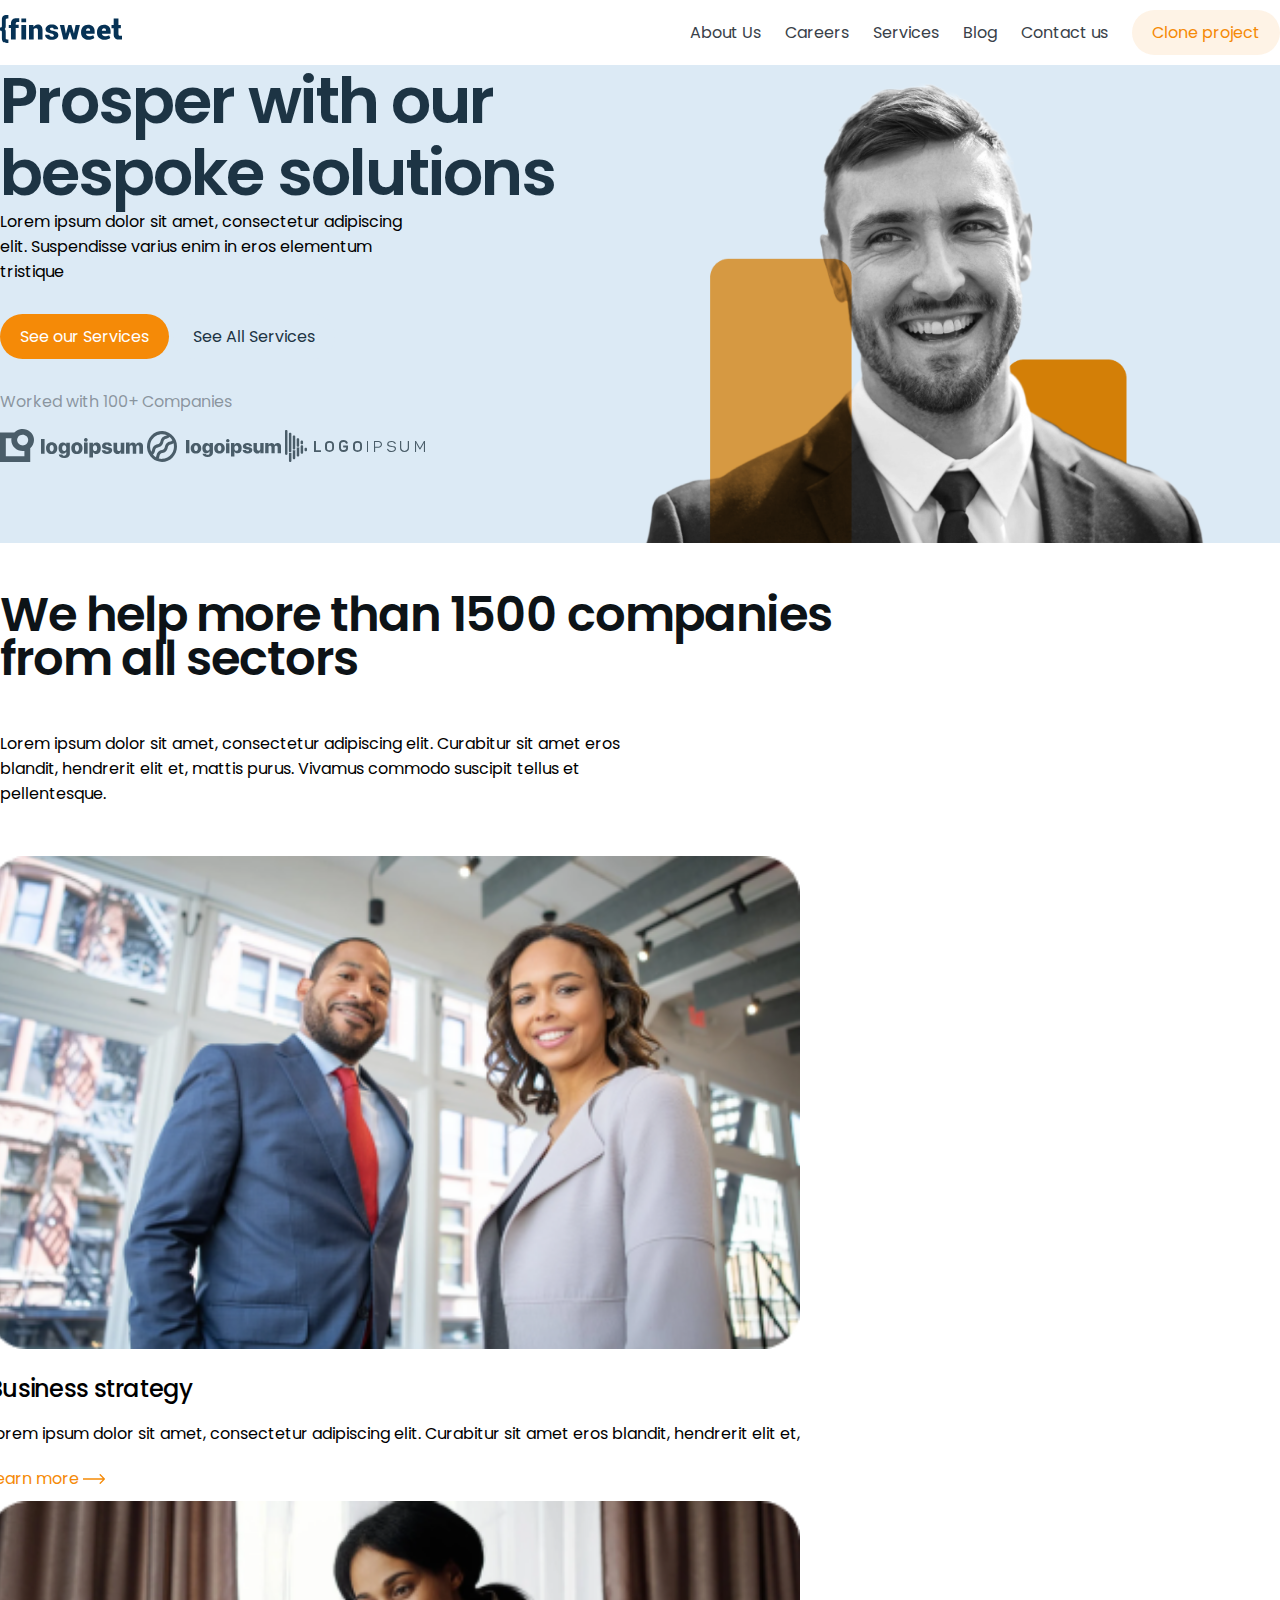
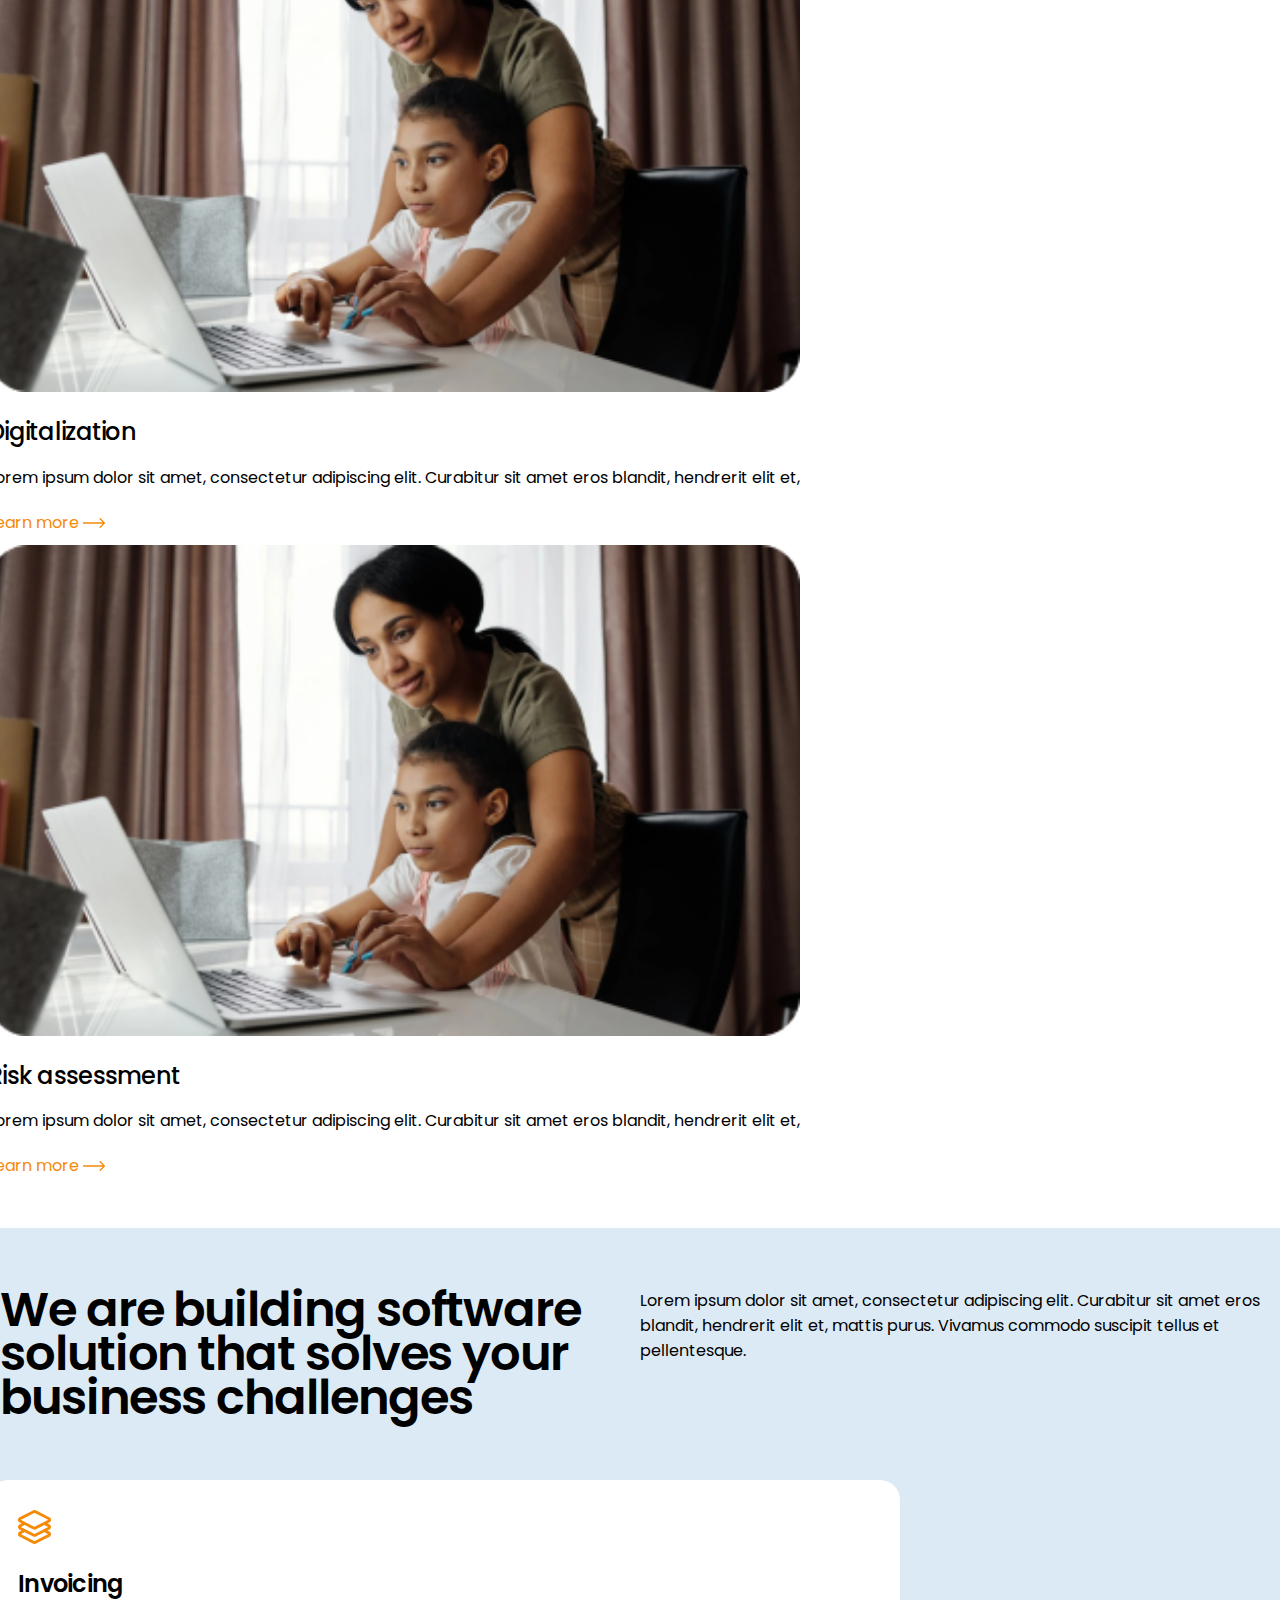
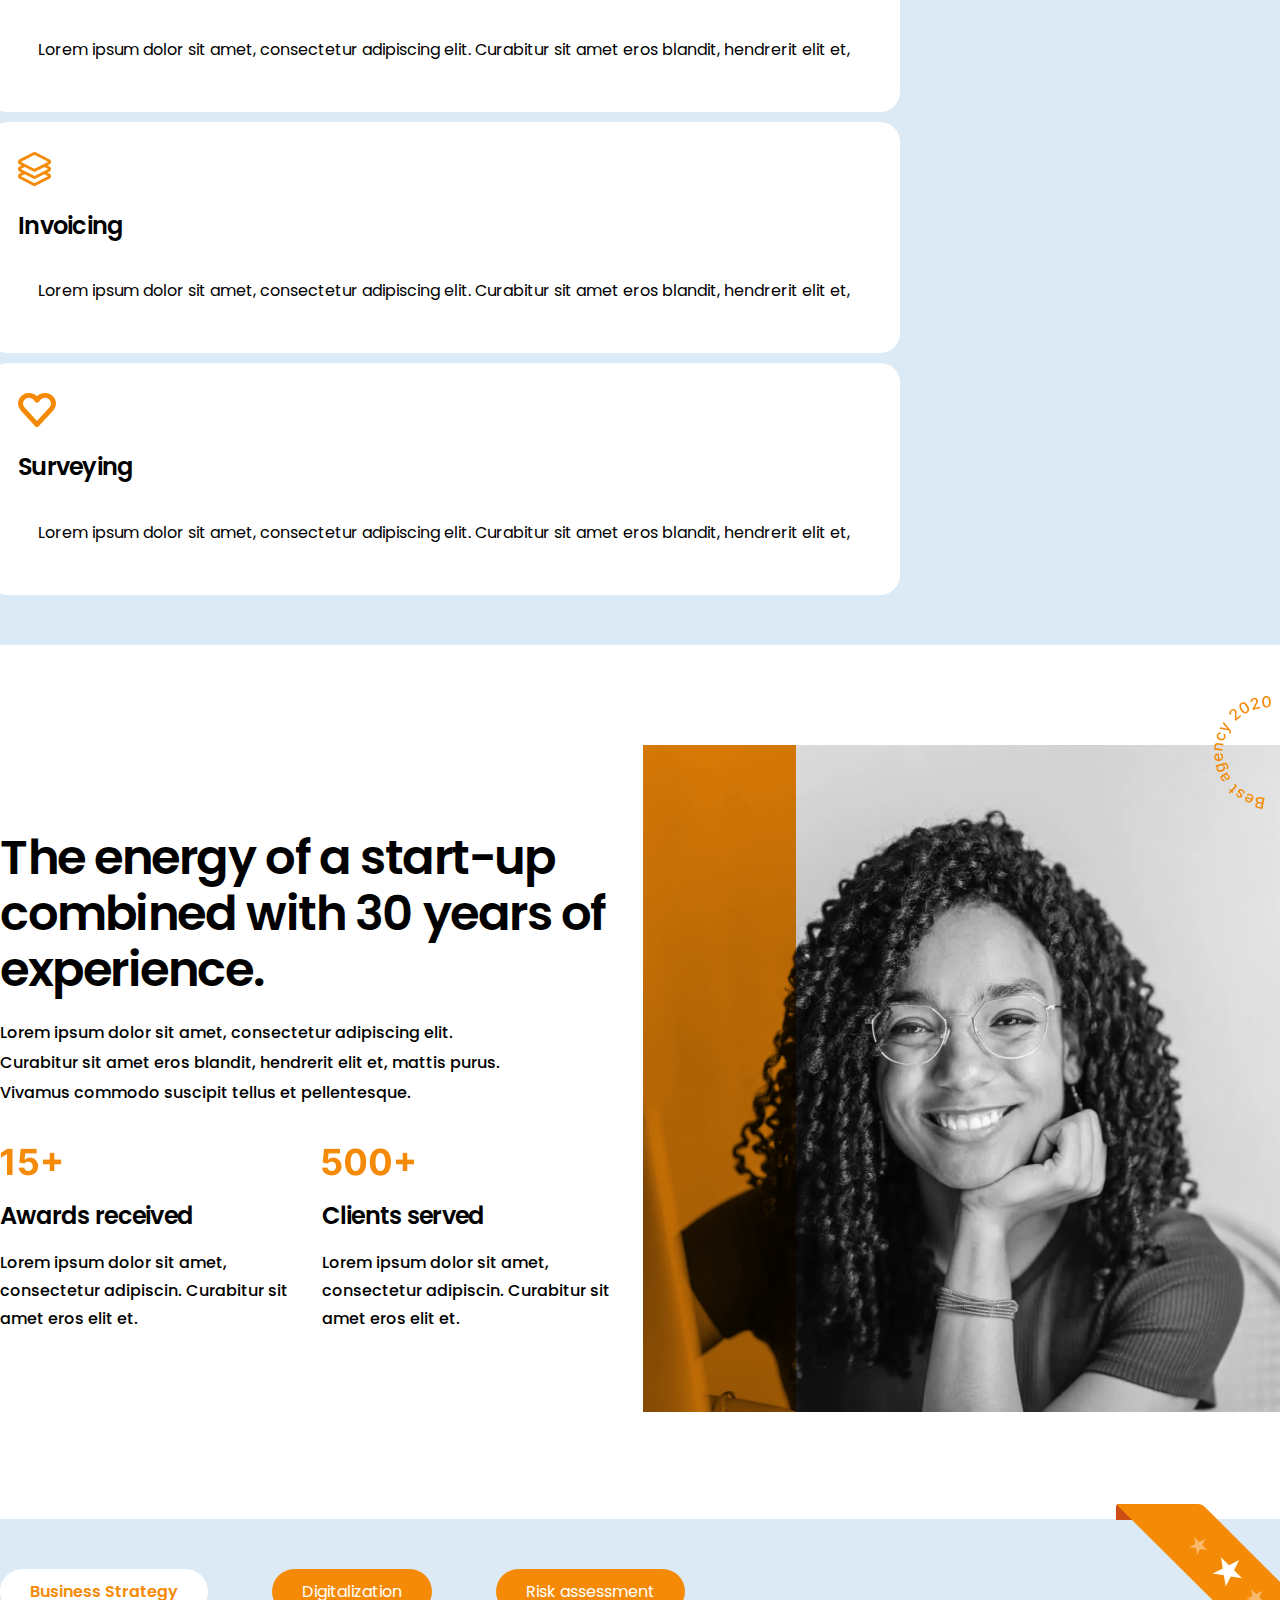
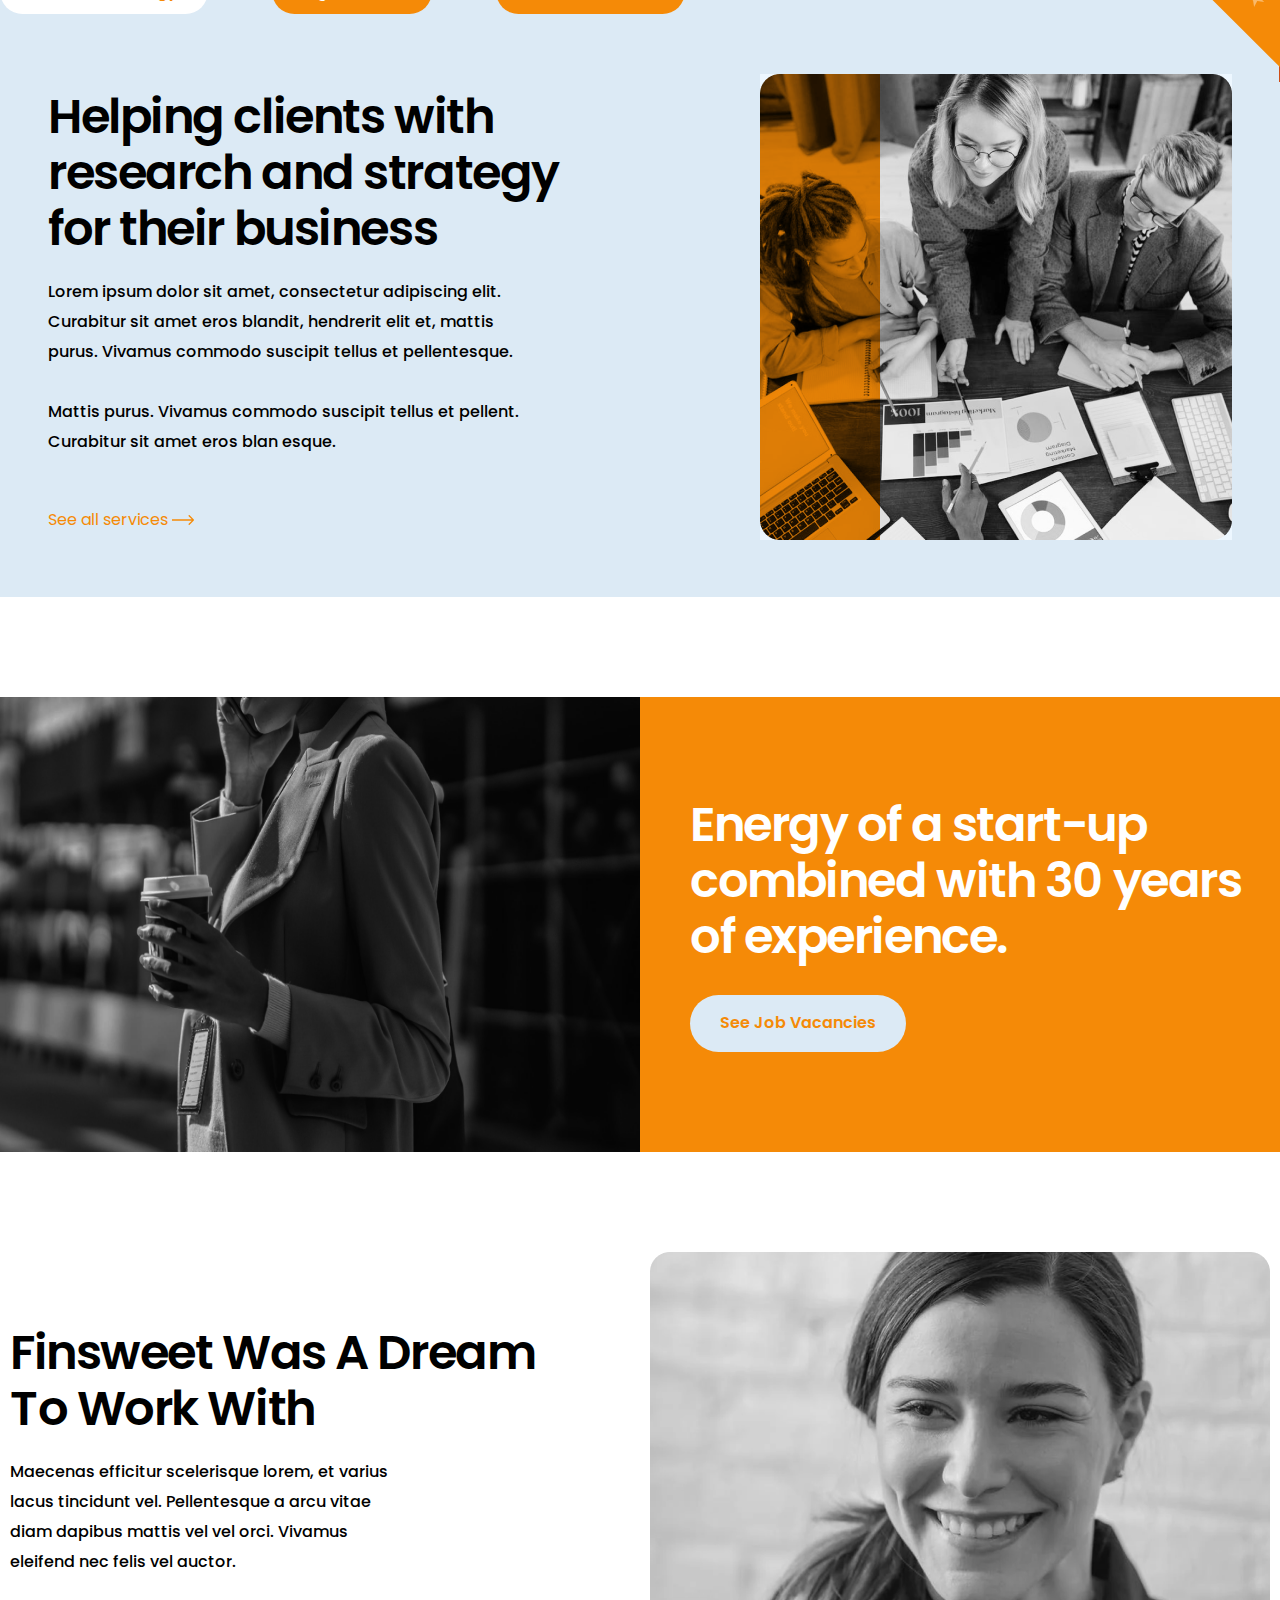
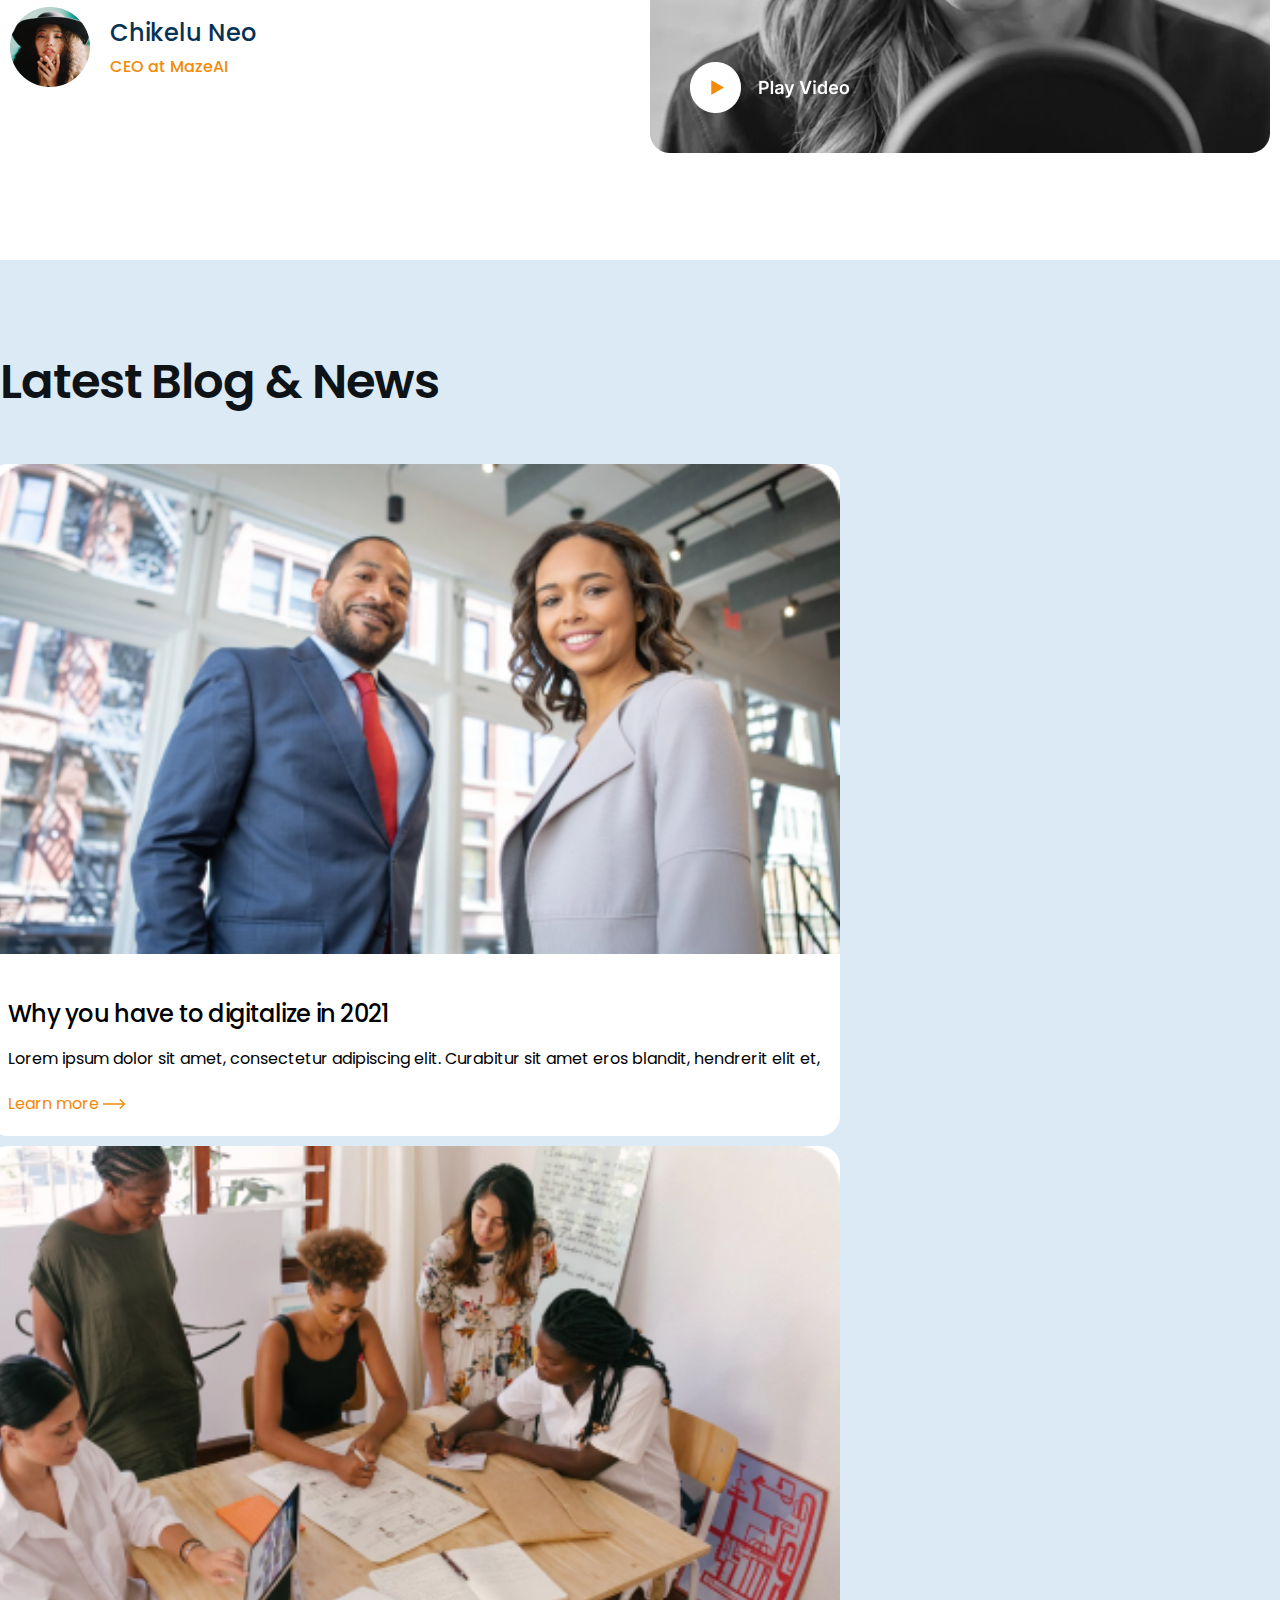
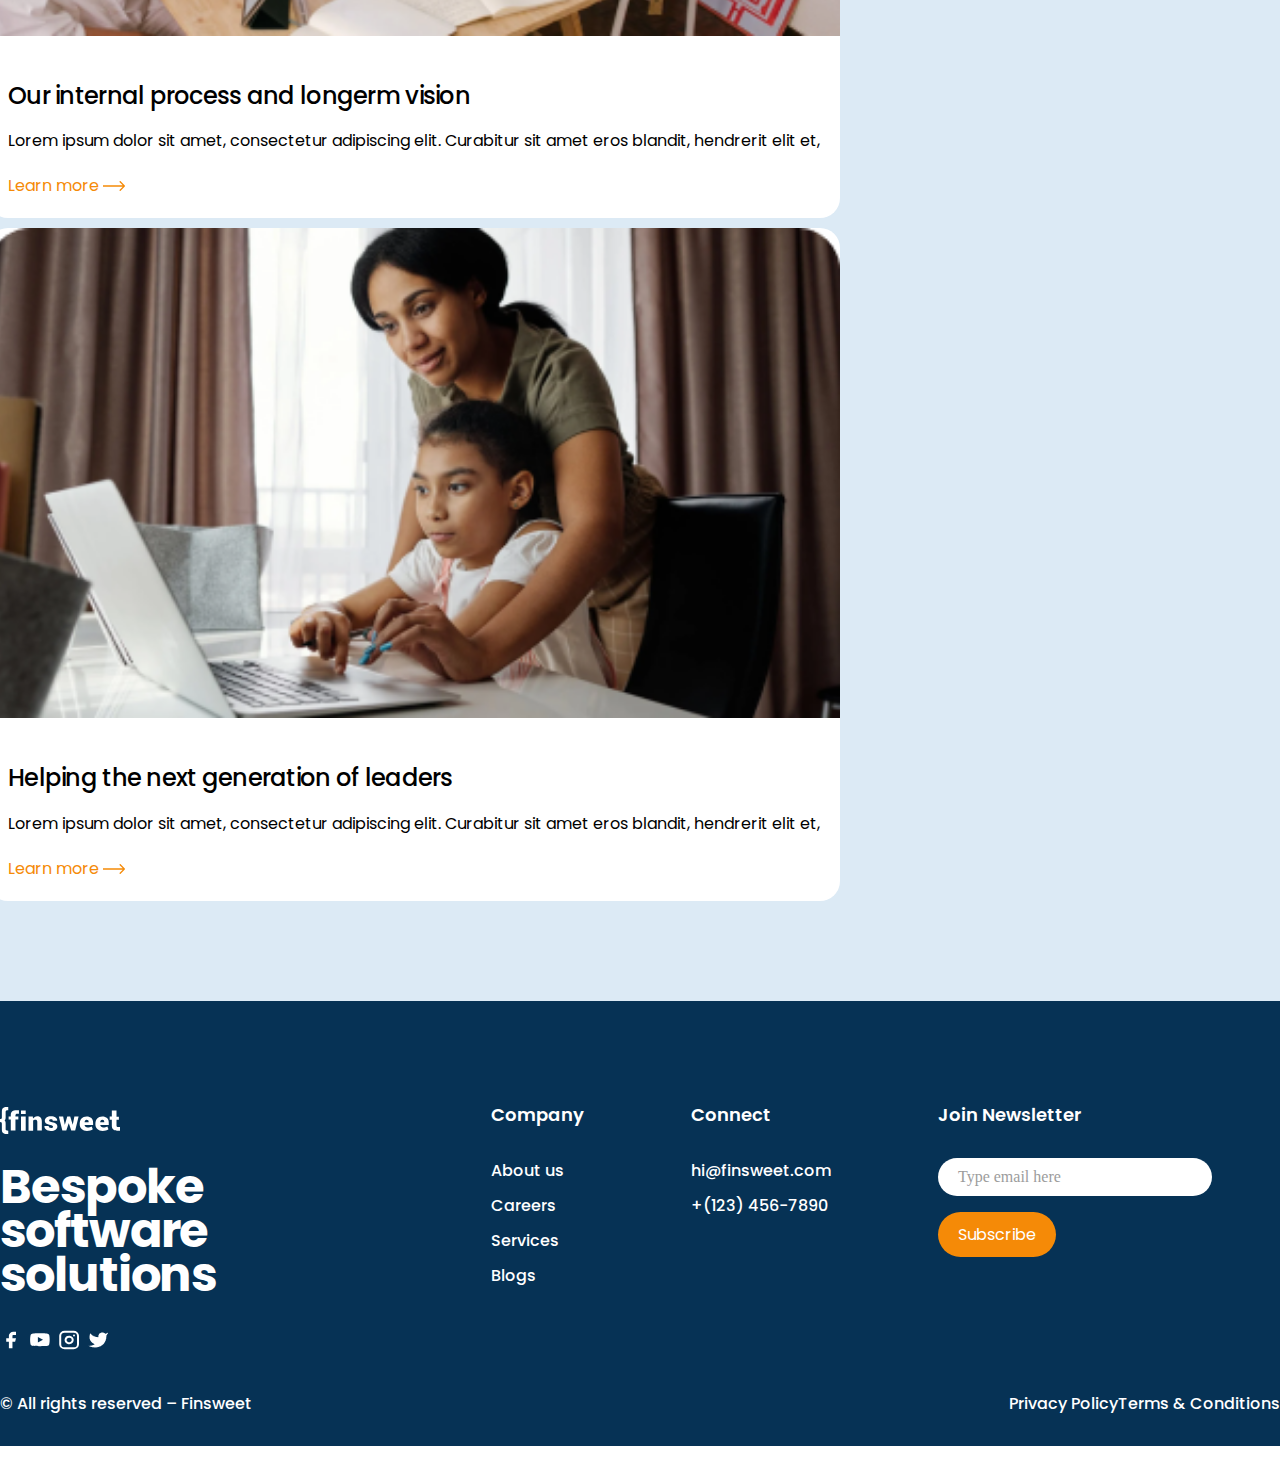
==== commit 35b87f63: "update" ====
--- a/index.html
+++ b/index.html
@@ -30,8 +30,8 @@
           <div class="navbar_list">
             <a href="">About Us</a>
             <a href="">Careers</a>
-            <a href="">Services</a>
-            <a href="">Blog</a>
+            <a href="services.html">Services</a>
+            <a href="blog.html">Blog</a>
             <a href="">Contact us</a>
             <button>Clone project</button>
           </div>
@@ -109,7 +109,7 @@
             <div class="col-xl-4 col-sm-6">
               <div class="item">
                 <img class="help_image" src="images\Image (2).png" alt="" />
-                <div class="title">Risk assessment</div>
+                <div class="title">Digitalization</div>
                 <div class="content">
                   Lorem ipsum dolor sit amet, consectetur adipiscing elit.
                   Curabitur sit amet eros blandit, hendrerit elit et,
--- a/style.css
+++ b/style.css
@@ -744,6 +744,125 @@
   margin-top: 20px;
   margin-bottom: 20px;
 }
+
+/* Blog page */
+
+.blog_header_img {
+  width: 1280px;
+  margin: 0 auto;
+}
+
+.blog_header_img img {
+  border-radius: 10px;
+  width: 100%;
+}
+
+.blog_page_content_wrapper {
+  width: 1280px;
+  margin: 0 auto;
+}
+.blog_page_content {
+  width: 50%;
+  margin: 0 auto;
+}
+.blog_page_content_author {
+  display: flex;
+  justify-content: flex-start;
+  align-items: center;
+  margin-top: 50px;
+}
+
+.author_name {
+  color: #394149;
+  font-family: Poppins;
+  font-size: 1rem;
+  font-style: normal;
+  font-weight: 400;
+  line-height: 32px; /* 200% */
+  margin-right: 30px;
+  margin-left: 5px;
+}
+
+.posted_time {
+  color: #394149;
+  font-family: Poppins;
+  font-size: 1rem;
+  font-style: normal;
+  font-weight: 400;
+  line-height: 32px; /* 200% */
+}
+.blog_page_content_title {
+  color: #1d3444;
+  font-family: Poppins;
+  font-size: 4rem;
+  font-style: normal;
+  font-weight: 600;
+  line-height: 72px; /* 112.5% */
+  letter-spacing: -1.92px;
+  margin-top: 30px;
+  margin-bottom: 30px;
+  width: 100%;
+}
+.blog_page_content_text p {
+  color: #5b5b5b;
+  font-family: Poppins;
+  font-size: 1rem;
+  font-style: normal;
+  font-weight: 500;
+  line-height: 28px; /* 175% */
+  margin-bottom: 20px;
+}
+/* Privacy Page */
+.privacy_wrapper {
+  width: 1280px;
+  margin: 100px auto;
+}
+
+.privacy_policy {
+  width: 50%;
+  margin: 0 auto;
+}
+.privacy_policy_heading {
+  color: #1d3444;
+  font-family: Poppins;
+  font-size: 4rem;
+  font-style: normal;
+  font-weight: 600;
+  line-height: 72px; /* 112.5% */
+  letter-spacing: -1.92px;
+}
+.date_modified {
+  color: #5b5b5b;
+  font-family: Poppins;
+  font-size: 1rem;
+  font-style: normal;
+  font-weight: 500;
+  line-height: 28px; /* 175% */
+  margin-top: 20px;
+  margin-bottom: 30px;
+}
+
+.privacy_policy p {
+  color: #5b5b5b;
+  font-family: Poppins;
+  font-size: 1rem;
+  font-style: normal;
+  font-weight: 500;
+  line-height: 28px; /* 175% */
+}
+
+.privacy_policy_title {
+  color: #0d1317;
+  font-family: Poppins;
+  font-size: 1.5rem;
+  font-style: normal;
+  font-weight: 500;
+  line-height: 30px; /* 125% */
+  letter-spacing: -0.72px;
+  margin-top: 50px;
+  margin-bottom: 20px;
+}
+
 @media (min-width: 740px) and (max-width: 1023px) {
   .navbar,
   .help,
@@ -754,7 +873,10 @@
   .CTA_section,
   .ceo_section,
   .service_header,
-  .service_feature {
+  .service_feature,
+  .blog_header_img,
+  .blog_page_content_wrapper,
+  .privacy_wrapper {
     width: 644px;
   }
 
@@ -879,6 +1001,30 @@
 
   .service_feature_content {
     order: 2;
+  }
+  .blog_page_content_author {
+    flex-direction: column;
+    align-items: center;
+    justify-content: center;
+    margin-top: 30px;
+  }
+
+  .blog_page_content {
+    width: 100%;
+  }
+
+  .posted_time {
+    font-size: 0.7rem;
+  }
+  .author_name {
+    font-size: 1rem;
+    margin: 0;
+  }
+  .blog_page_content_title {
+    font-size: 4rem;
+  }
+  .privacy_policy {
+    width: 90%;
   }
 }
 
@@ -892,11 +1038,11 @@
   .CTA_section,
   .ceo_section,
   .service_header,
-  .service_feature {
+  .service_feature,
+  .blog_header_img,
+  .blog_page_content_wrapper,
+  .privacy_wrapper {
     width: 900px;
-  }
-  .header {
-    /* flex-wrap: wrap; */
   }
 
   .header_content {
@@ -1002,6 +1148,27 @@
 
   .service_feature_content {
     order: 2;
+  }
+  .blog_page_content_author {
+    flex-direction: column;
+    align-items: center;
+    justify-content: center;
+    margin-top: 30px;
+  }
+
+  .blog_page_content {
+    width: 100%;
+  }
+
+  .posted_time {
+    font-size: 0.7rem;
+  }
+  .author_name {
+    font-size: 1rem;
+    margin: 0;
+  }
+  .blog_page_content_title {
+    font-size: 4rem;
   }
 }
 
@@ -1018,7 +1185,10 @@
   .CTA_section,
   .ceo_section,
   .service_header,
-  .service_feature {
+  .service_feature,
+  .blog_header_img,
+  .blog_page_content_wrapper,
+  .privacy_wrapper {
     width: 500px;
   }
 
@@ -1144,6 +1314,30 @@
 
   .service_feature_content {
     order: 2;
+  }
+  .blog_page_content_author {
+    flex-direction: column;
+    align-items: center;
+    justify-content: center;
+    margin-top: 30px;
+  }
+
+  .blog_page_content {
+    width: 100%;
+  }
+
+  .posted_time {
+    font-size: 0.8rem;
+  }
+  .author_name {
+    font-size: 1rem;
+    margin: 0;
+  }
+  .blog_page_content_title {
+    font-size: 3rem;
+  }
+  .privacy_policy {
+    width: 90%;
   }
 }
 
@@ -1157,7 +1351,10 @@
   .CTA_section,
   .ceo_section,
   .service_header,
-  .service_feature {
+  .service_feature,
+  .blog_header_img,
+  .blog_page_content_wrapper,
+  .privacy_wrapper {
     width: 300px;
   }
   .header {
@@ -1261,4 +1458,28 @@
   .service_feature_content {
     order: 2;
   }
-}
+  .blog_page_content_author {
+    flex-direction: column;
+    align-items: center;
+    justify-content: center;
+    margin-top: 30px;
+  }
+
+  .blog_page_content {
+    width: 100%;
+  }
+
+  .posted_time {
+    font-size: 0.7rem;
+  }
+  .author_name {
+    font-size: 1rem;
+    margin: 0;
+  }
+  .blog_page_content_title {
+    font-size: 3rem;
+  }
+  .privacy_policy {
+    width: 100%;
+  }
+}
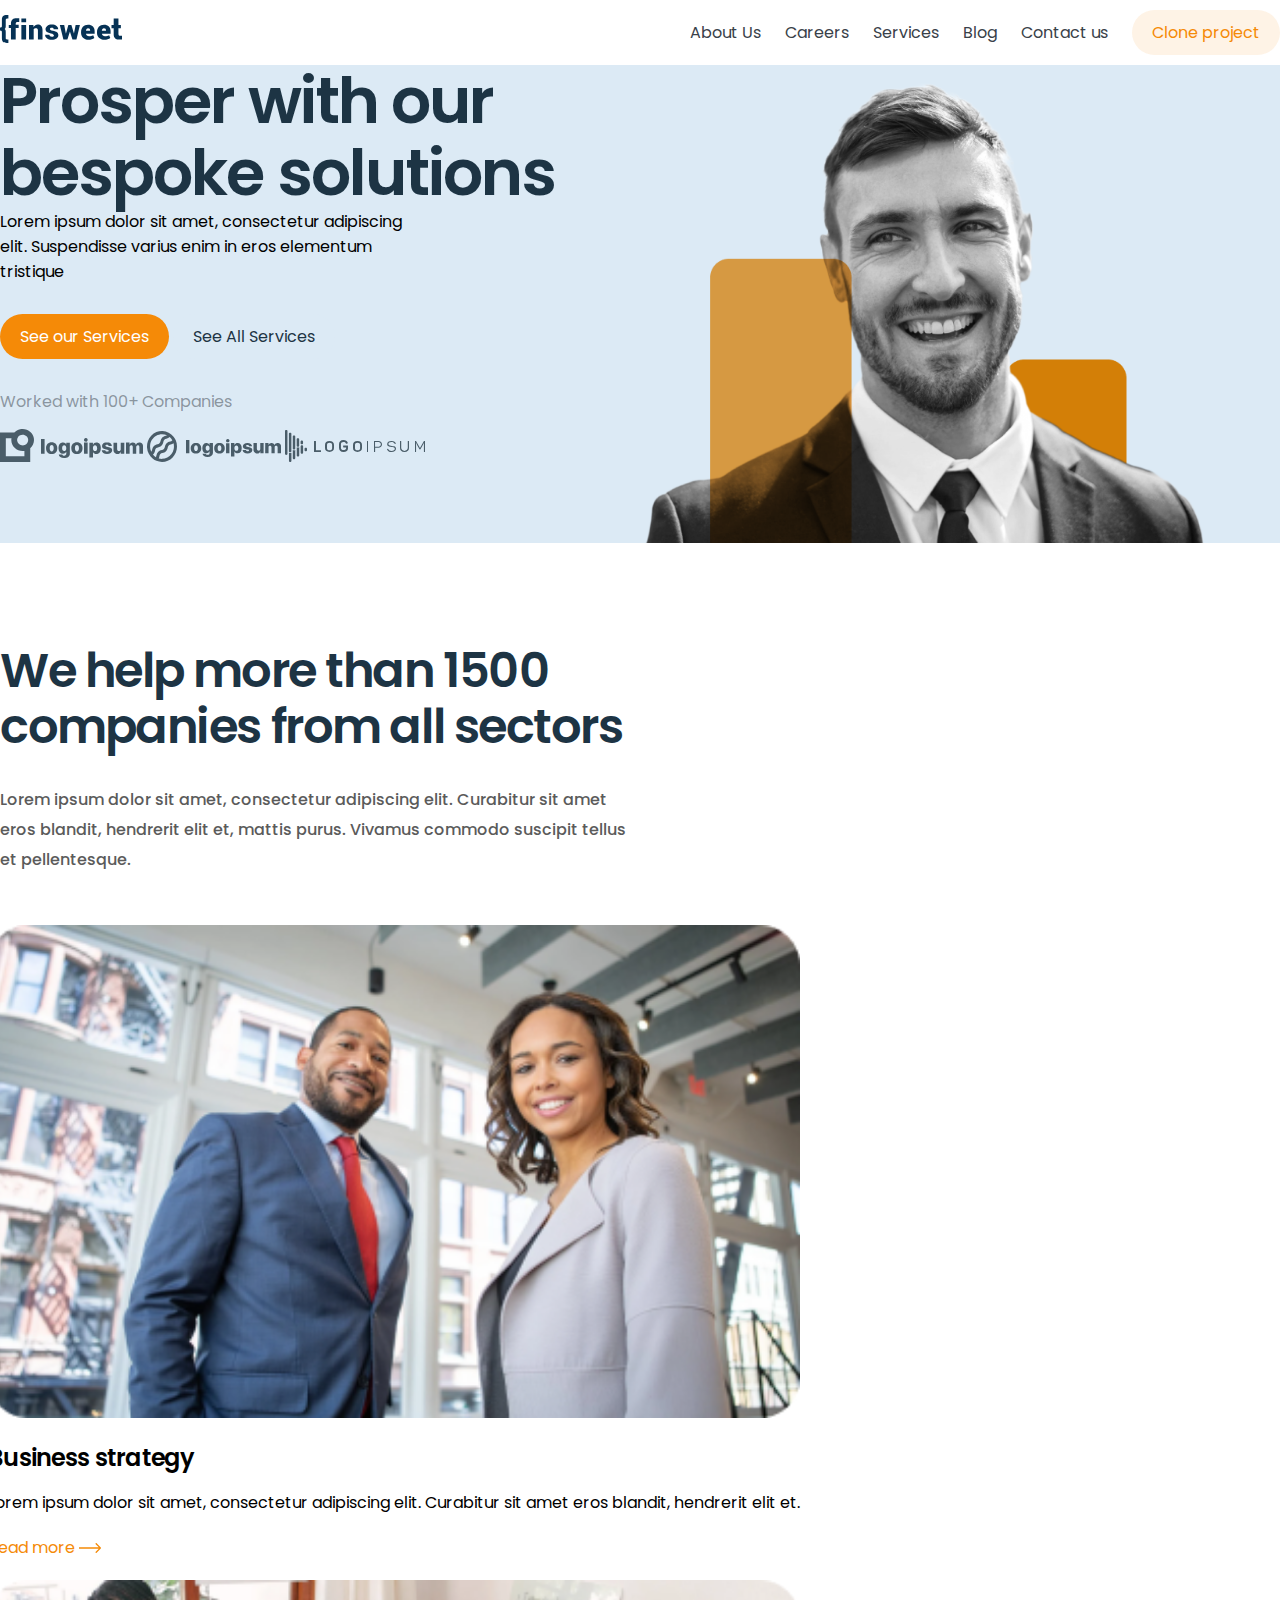
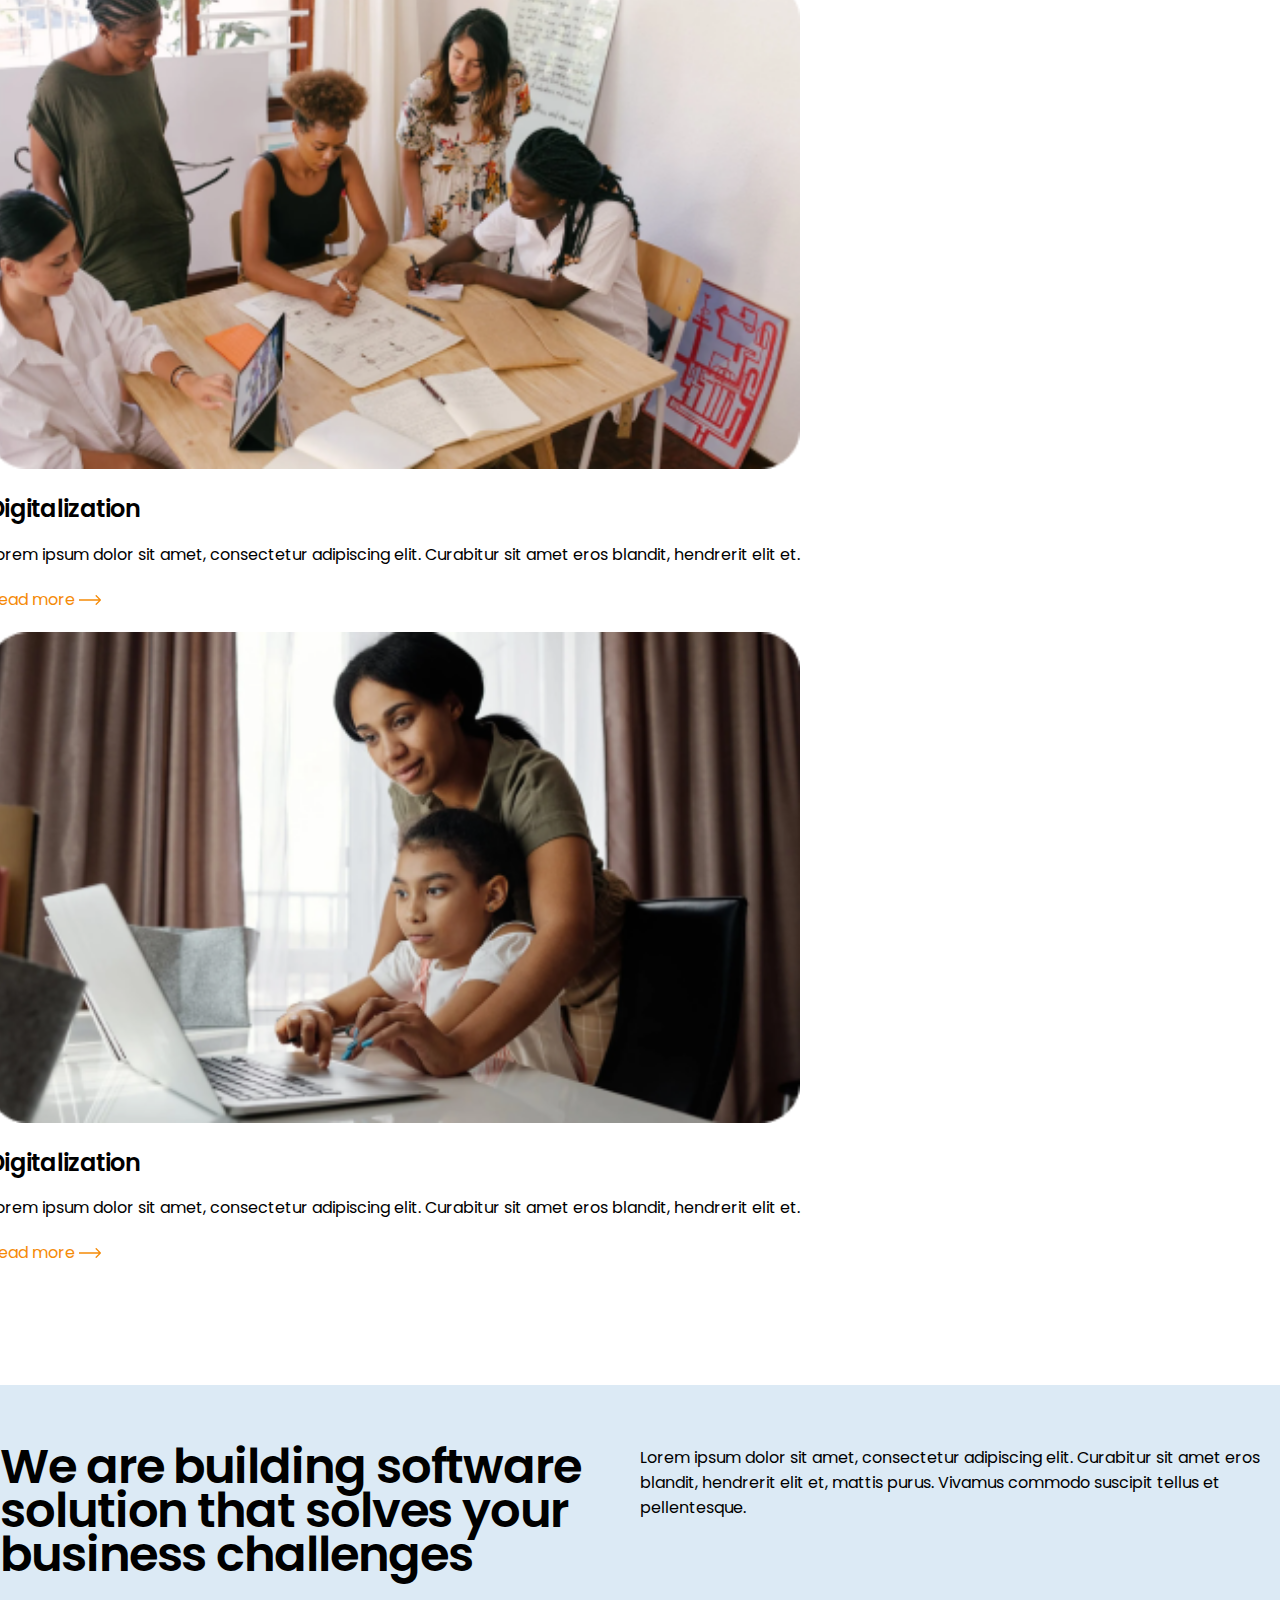
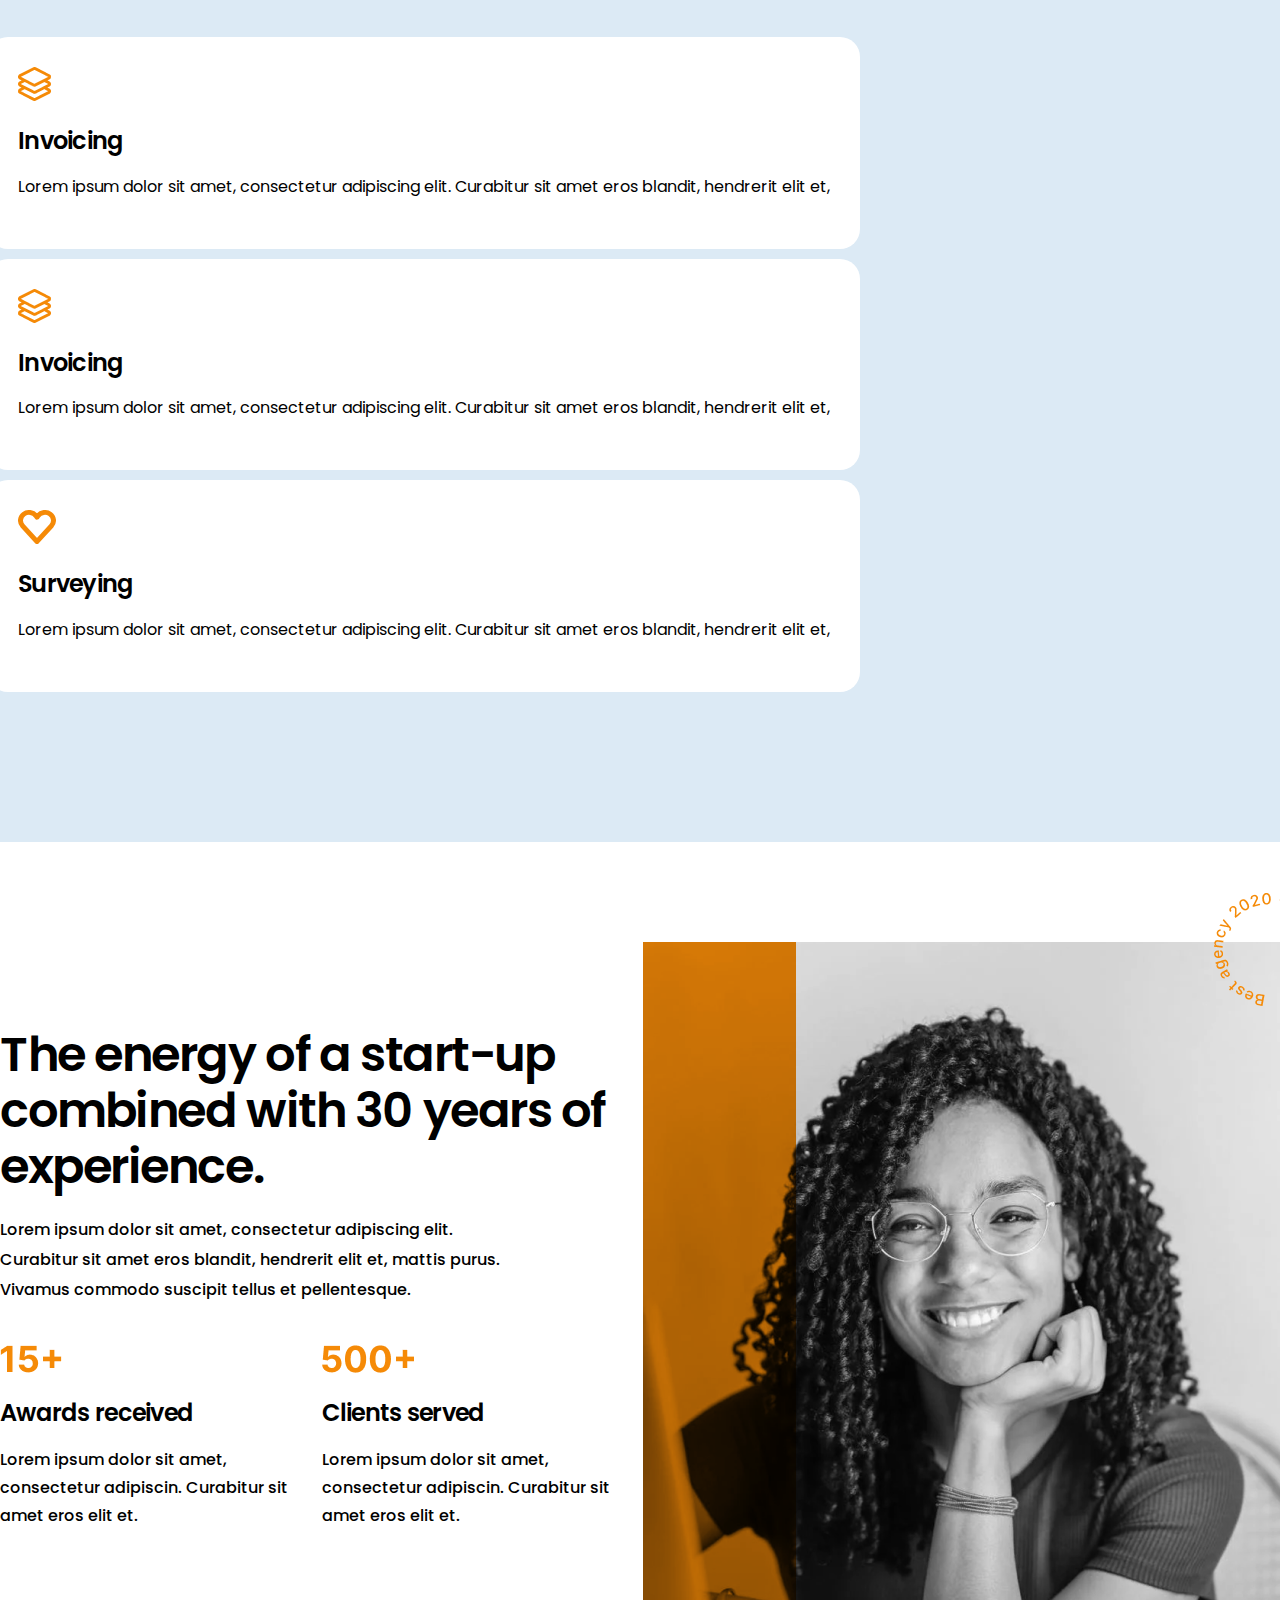
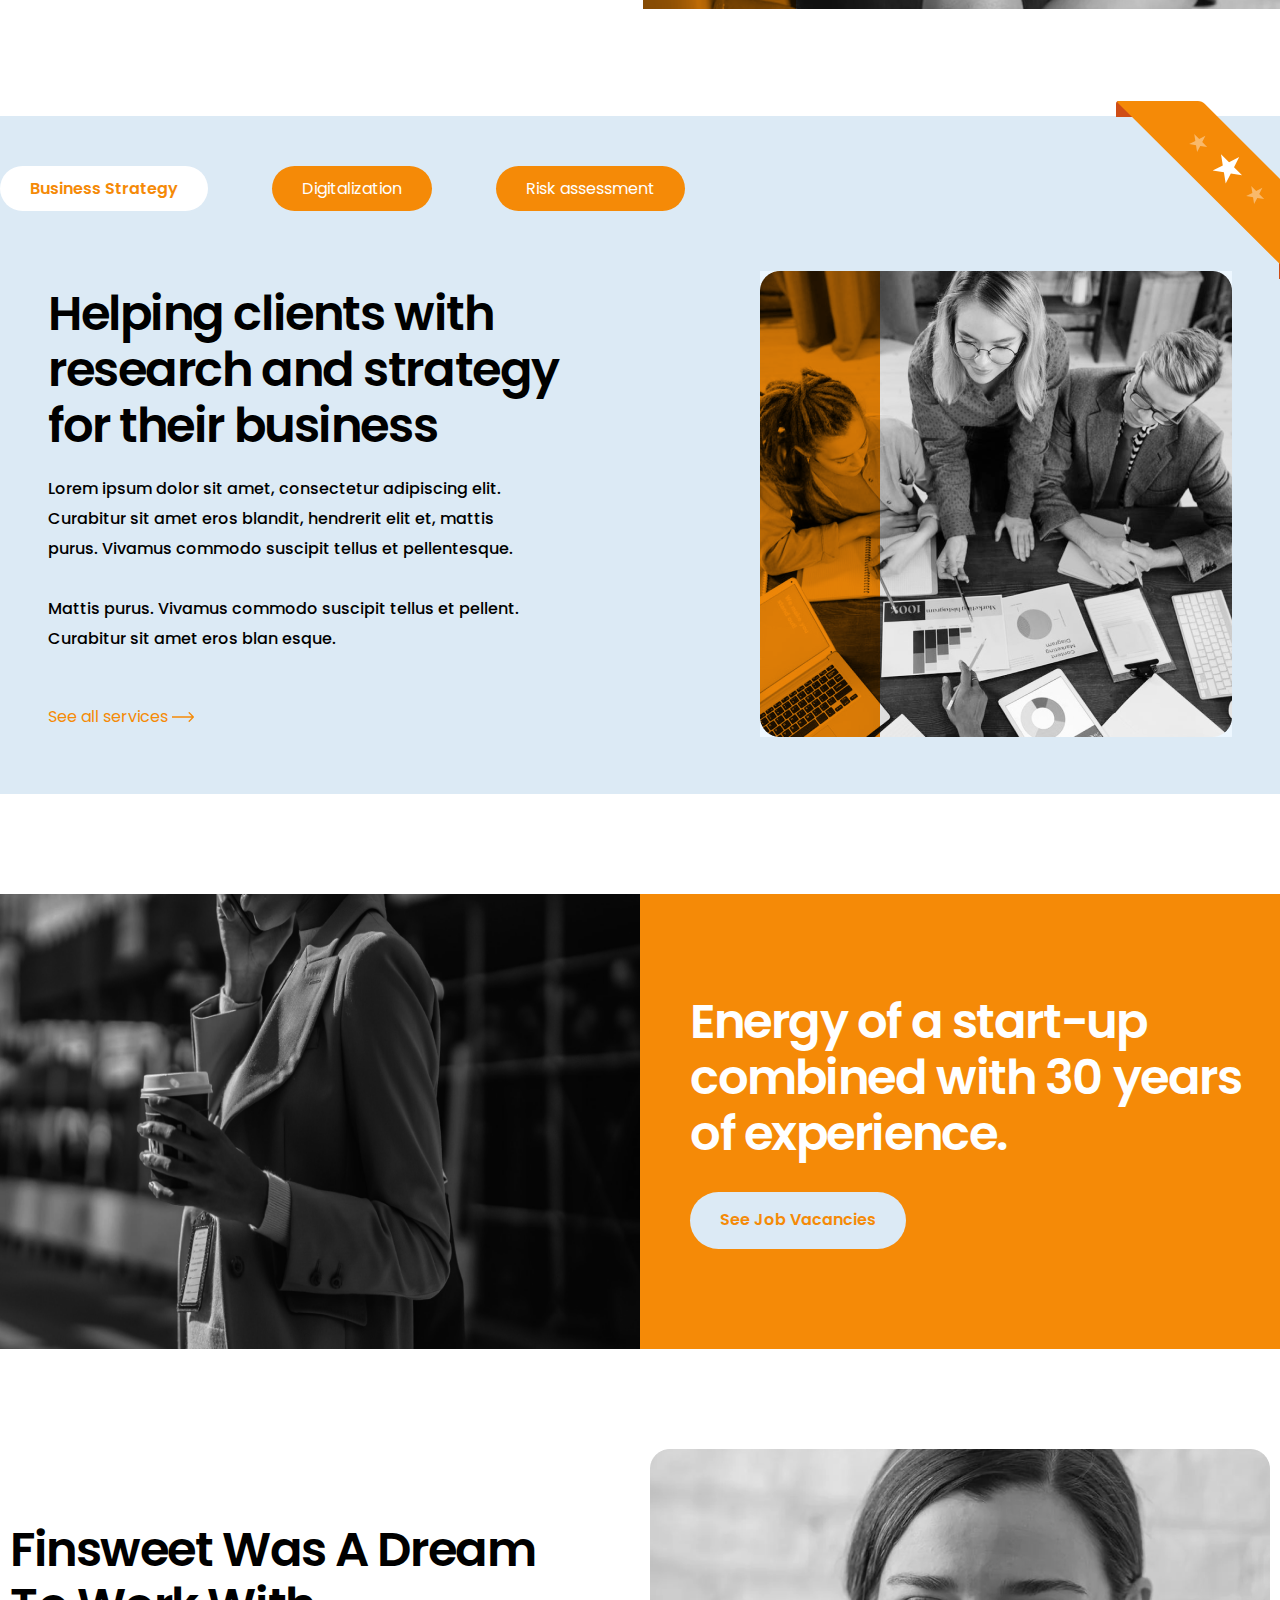
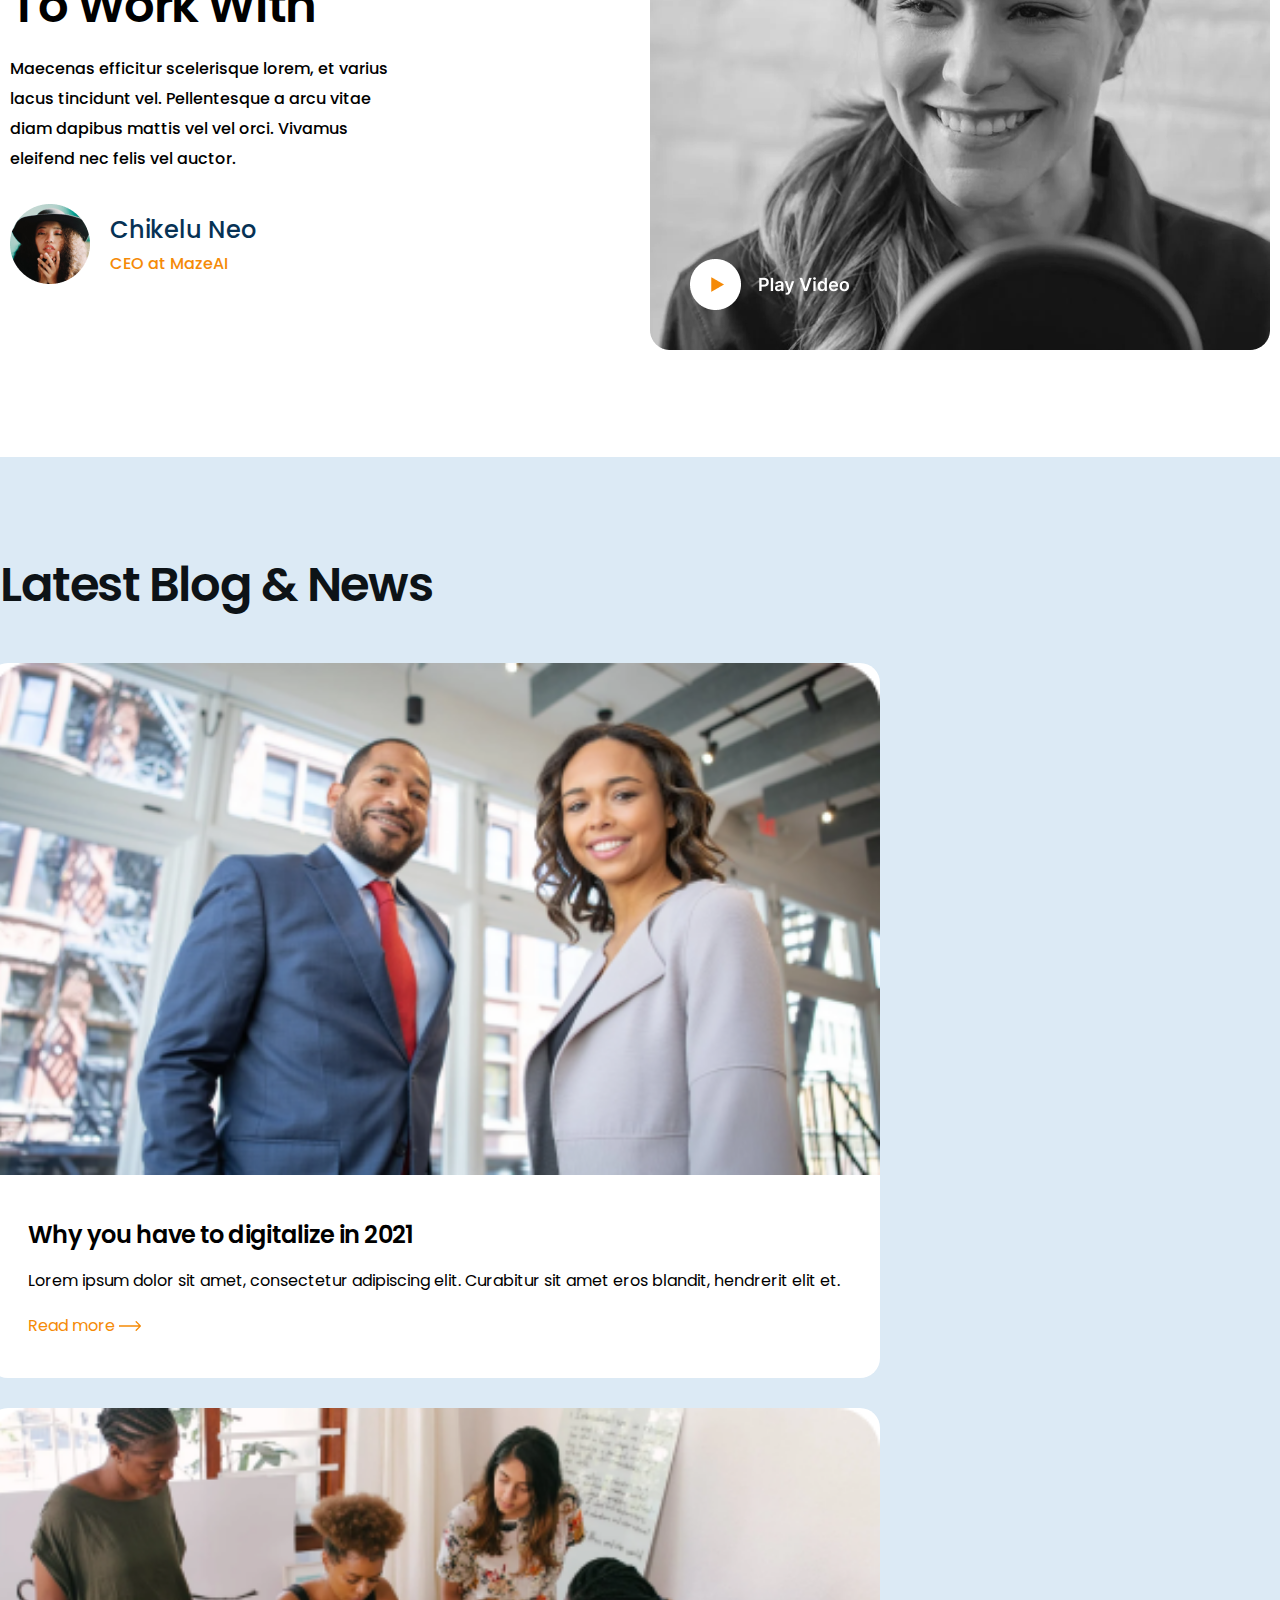
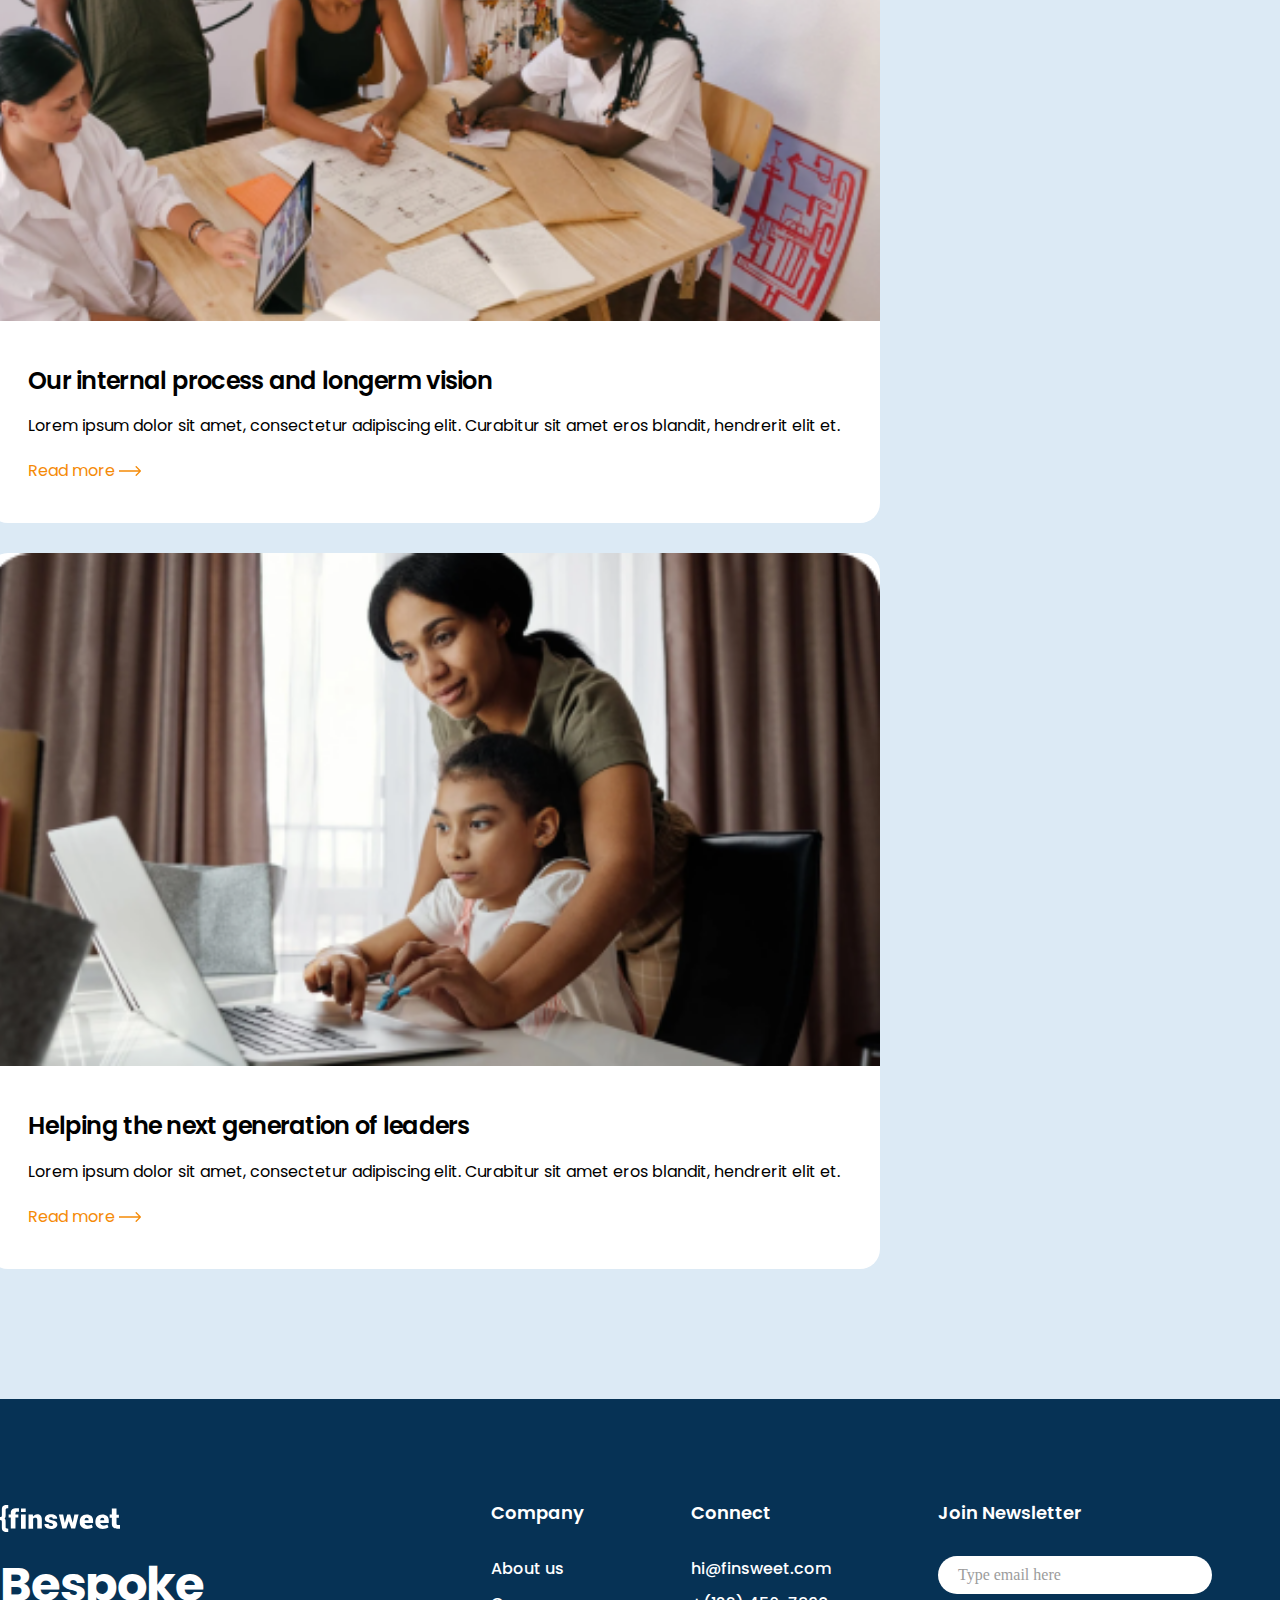
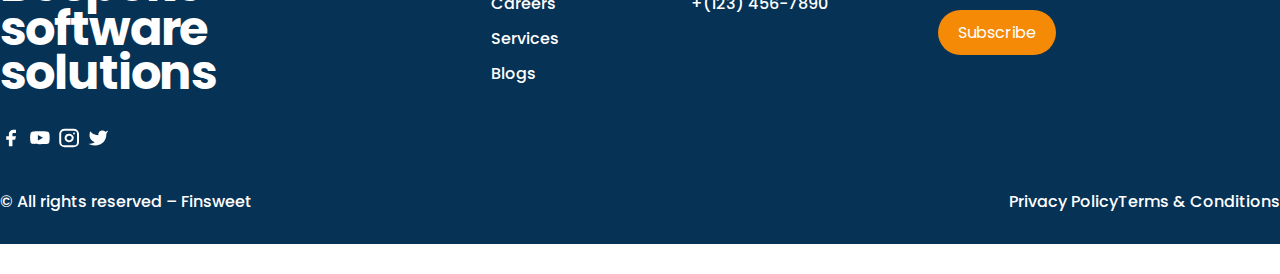
==== commit ca1de0cd: "update" ====
--- a/index.html
+++ b/index.html
@@ -80,60 +80,52 @@
         </div>
       </div>
       <!-- help section -->
-      <div class="help_section">
-        <div class="help">
-          <div class="help_title">
-            We help more than 1500 companies from all sectors
-          </div>
-          <div class="help_content">
-            Lorem ipsum dolor sit amet, consectetur adipiscing elit. Curabitur
-            sit amet eros blandit, hendrerit elit et, mattis purus. Vivamus
-            commodo suscipit tellus et pellentesque.
-          </div>
-        </div>
-        <div class="container">
-          <div class="row g-2">
-            <div class="col-xl-4 col-sm-6">
-              <div class="item">
-                <img class="help_image" src="images\Image.png" alt="" />
-                <div class="title">Business strategy</div>
-                <div class="content">
-                  Lorem ipsum dolor sit amet, consectetur adipiscing elit.
-                  Curabitur sit amet eros blandit, hendrerit elit et,
-                </div>
-                <span>Learn more</span>
-                <img src="images\Icon.svg" alt="" />
-              </div>
-            </div>
-
-            <div class="col-xl-4 col-sm-6">
-              <div class="item">
-                <img class="help_image" src="images\Image (2).png" alt="" />
-                <div class="title">Digitalization</div>
-                <div class="content">
-                  Lorem ipsum dolor sit amet, consectetur adipiscing elit.
-                  Curabitur sit amet eros blandit, hendrerit elit et,
-                </div>
-                <span>Learn more</span>
-                <img src="images\Icon.svg" alt="" />
-              </div>
-            </div>
-
-            <div class="col-xl-4 col-sm-6">
-              <div class="item">
-                <img class="help_image" src="images\Image (2).png" alt="" />
-                <div class="title">Risk assessment</div>
-                <div class="content">
-                  Lorem ipsum dolor sit amet, consectetur adipiscing elit.
-                  Curabitur sit amet eros blandit, hendrerit elit et,
-                </div>
-                <span>Learn more</span>
-                <img src="images\Icon.svg" alt="" />
-              </div>
-            </div>
-          </div>
-        </div>
-      </div>
+      <div class="help_wrapper">
+        <div class="help_posts">
+            <div class="help_title">We help more than 1500 companies from all sectors</div>
+            <div class="help_text">Lorem ipsum dolor sit amet, consectetur adipiscing elit. Curabitur sit amet eros blandit, hendrerit elit et, mattis purus. Vivamus commodo suscipit tellus et pellentesque.</div>
+            <div class="container helpp">
+                <div class="row">
+                    <div class="col-xl-4 col-sm-6 ">
+                        <div class="item2">
+                            <img class="item_img" src="images\Image.png" alt="">
+                            <div class="help_content">
+                                <div class="item_title">Business strategy</div>
+                                <div class="item_content">Lorem ipsum dolor sit amet, consectetur adipiscing elit. Curabitur sit amet eros blandit, hendrerit elit et.</div>
+                                <span>Read more</span>
+                                <img src="images\Icon.svg" alt="" />
+                            </div>
+                        </div>
+                    </div>
+
+                    <div class="col-xl-4 col-sm-6">
+                        <div class="item2">
+                            <img class="item_img" src="images\Image (1).png" alt="">
+                            <div class="help_content">
+                                <div class="item_title">Digitalization</div>
+                                <div class="item_content">Lorem ipsum dolor sit amet, consectetur adipiscing elit. Curabitur sit amet eros blandit, hendrerit elit et.</div>
+                                <span>Read more</span>
+                                <img src="images\Icon.svg" alt="" />
+                            </div>
+                        </div>
+                    </div>
+                    <div class="col-xl-4 col-sm-6">
+                        <div class="item2">
+                            <img class="item_img" src="images\Image (2).png" alt="">
+                            <div class="help_content">
+                                <div class="item_title">Digitalization</div>
+                                <div class="item_content">Lorem ipsum dolor sit amet, consectetur adipiscing elit. Curabitur sit amet eros blandit, hendrerit elit et.</div>
+                                <span>Read more</span>
+                                <img src="images\Icon.svg" alt="" />
+                            </div>
+                        </div>
+                    </div>
+
+                </div>
+            </div>
+        </div>
+    </div>
+      
       <!-- feature section -->
       <div class="feature_section">
         <div class="feature">
@@ -280,59 +272,50 @@
       </div>
 
       <!-- blog -->
-      <div class="blog_section">
-        <div class="help">
-          <div class="help_title">Latest Blog & News</div>
-        </div>
-        <div class="container">
-          <div class="row">
-            <div class="col-xl-4 col-sm-6">
-              <div class="item">
-                <img class="help_image" src="images\Image (7).png" alt="" />
-                <div class="item_content">
-                  <div class="title">Why you have to digitalize in 2021</div>
-                  <div class="content">
-                    Lorem ipsum dolor sit amet, consectetur adipiscing elit.
-                    Curabitur sit amet eros blandit, hendrerit elit et,
-                  </div>
-                  <span>Learn more</span>
-                  <img src="images\Icon.svg" alt="" />
-                </div>
-              </div>
-            </div>
-
-            <div class="col-xl-4 col-sm-6">
-              <div class="item">
-                <img class="help_image" src="images\Image (8).png" alt="" />
-                <div class="item_content">
-                  <div class="title">Our internal process and longerm vision</div>
-                  <div class="content">
-                    Lorem ipsum dolor sit amet, consectetur adipiscing elit.
-                    Curabitur sit amet eros blandit, hendrerit elit et,
-                  </div>
-                  <span>Learn more</span>
-                  <img src="images\Icon.svg" alt="" />
-                </div>
-              </div>
-            </div>
-
-            <div class="col-xl-4 col-sm-6">
-              <div class="item">
-                <img class="help_image" src="images\Image (9).png" alt="" />
-                <div class="item_content">
-                  <div class="title">Helping the next generation of leaders</div>
-                  <div class="content">
-                    Lorem ipsum dolor sit amet, consectetur adipiscing elit.
-                    Curabitur sit amet eros blandit, hendrerit elit et,
-                  </div>
-                  <span>Learn more</span>
-                  <img src="images\Icon.svg" alt="" />
-                </div>
-              </div>
-            </div>
-          </div>
-        </div>
-      </div>
+      <div class="all_posts_wrapper">
+        <div class="all_posts">
+            <div class="all_posts_title">Latest Blog & News</div>
+            <div class="container">
+                <div class="row">
+                    <div class="col-xl-4 col-sm-6 ">
+                        <div class="item1">
+                            <img class="item_img" src="images\Image (7).png" alt="">
+                            <div class="group_content">
+                                <div class="item_title">Why you have to digitalize in 2021</div>
+                                <div class="item_content">Lorem ipsum dolor sit amet, consectetur adipiscing elit. Curabitur sit amet eros blandit, hendrerit elit et.</div>
+                                <span>Read more</span>
+                                <img src="images\Icon.svg" alt="" />
+                            </div>
+                        </div>
+                    </div>
+
+                    <div class="col-xl-4 col-sm-6">
+                        <div class="item1">
+                            <img class="item_img" src="images\Image (8).png" alt="">
+                            <div class="group_content">
+                                <div class="item_title">Our internal process and longerm vision</div>
+                                <div class="item_content">Lorem ipsum dolor sit amet, consectetur adipiscing elit. Curabitur sit amet eros blandit, hendrerit elit et.</div>
+                                <span>Read more</span>
+                                <img src="images\Icon.svg" alt="" />
+                            </div>
+                        </div>
+                    </div>
+                    <div class="col-xl-4 col-sm-6">
+                        <div class="item1">
+                            <img class="item_img" src="images\Image (9).png" alt="">
+                            <div class="group_content">
+                                <div class="item_title">Helping the next generation of leaders</div>
+                                <div class="item_content">Lorem ipsum dolor sit amet, consectetur adipiscing elit. Curabitur sit amet eros blandit, hendrerit elit et.</div>
+                                <span>Read more</span>
+                                <img src="images\Icon.svg" alt="" />
+                            </div>
+                        </div>
+                    </div>
+
+                </div>
+            </div>
+        </div>
+    </div>
       <div class="footer_section">
         <div class="footer">
           <div class="footer_top">
--- a/style.css
+++ b/style.css
@@ -105,10 +105,6 @@
   /* max-width: 100%; */
 }
 
-.help_image {
-  width: 100%;
-}
-
 .header_content_title {
   color: #1d3444;
 
@@ -119,31 +115,6 @@
   font-weight: 600;
   line-height: 72px; /* 112.5% */
   letter-spacing: -1.92px;
-}
-
-.help_section {
-  margin-top: 50px;
-  margin-bottom: 50px;
-}
-.help {
-  width: 1280px;
-  margin: 0 auto;
-}
-
-.help_title {
-  color: #0d1317;
-  font-size: 3rem;
-  margin-bottom: 50px;
-  width: 70%;
-  font-weight: 600;
-  line-height: 44px; /* 122.222% */
-  letter-spacing: -1.08px;
-}
-.help_content {
-  font-size: 1rem;
-  width: 50%;
-  margin-top: 40px;
-  margin-bottom: 40px;
 }
 
 .title {
@@ -173,10 +144,6 @@
   margin: 10px auto;
   margin-bottom: 50px;
   display: flex;
-}
-
-.item_content {
-  padding: 20px;
 }
 
 .feature_title {
@@ -297,7 +264,25 @@
   border-radius: 20px;
   margin-top: 10px;
 }
-
+.item2 {
+  background-color: #fff;
+  margin-bottom: 20px;
+}
+.item2 .item_img {
+  width: 100%;
+}
+
+.help_wrapper {
+  width: 100%;
+  margin: 0 auto;
+}
+
+.help_posts {
+  width: 1280px;
+  margin-left: auto;
+  margin-right: auto;
+  margin-top: 100px;
+}
 .itemm {
   padding: 30px;
   /* margin-right: 20px; */
@@ -316,6 +301,9 @@
 
 .container {
   max-width: 1280px;
+  margin-left: 0;
+  /* margin-bottom: 100px; */
+  padding-bottom: 100px;
 }
 
 .row {
@@ -443,6 +431,9 @@
 
 span {
   color: #f58a07;
+}
+.item_content {
+  margin-bottom: 20px;
 }
 
 .service_header .bt1 {
@@ -745,7 +736,7 @@
   margin-bottom: 20px;
 }
 
-/* Blog page */
+/* Blog Inner page */
 
 .blog_header_img {
   width: 1280px;
@@ -863,9 +854,141 @@
   margin-bottom: 20px;
 }
 
+/* blog page */
+.blogs_page_heading {
+  display: flex;
+  width: 1280px;
+  margin: 0 auto;
+  justify-content: center;
+  align-items: center;
+}
+
+.blogs_page_wrapper {
+  background: #dceaf5;
+  padding-top: 100px;
+  padding-bottom: 100px;
+}
+
+.heading_title {
+  color: #1d3444;
+  font-family: Poppins;
+  font-size: 4rem;
+  font-style: normal;
+  font-weight: 600;
+  line-height: 72px; /* 112.5% */
+  letter-spacing: -1.92px;
+  margin-top: 20px;
+}
+
+.heading_content {
+  color: #5b5b5b;
+  font-family: Poppins;
+  font-size: 1rem;
+  font-style: normal;
+  font-weight: 500;
+  line-height: 30px; /* 166.667% */
+  margin-top: 20px;
+  margin-bottom: 20px;
+}
+
+.blogs_page_heading_img img {
+  border-radius: 5%;
+}
+.blogs_page_heading_img {
+  width: 100%;
+}
+
+.blog_page_content_author2 {
+  display: flex;
+  justify-content: flex-start;
+  align-items: center;
+  margin-top: 50px;
+}
+
+.author_name2 {
+  color: #394149;
+  font-family: Poppins;
+  font-size: 1rem;
+  font-style: normal;
+  font-weight: 400;
+  line-height: 32px; /* 200% */
+  margin-right: 30px;
+  margin-left: 5px;
+}
+
+.posted_time2 {
+  color: #394149;
+  font-family: Poppins;
+  font-size: 1rem;
+  font-style: normal;
+  font-weight: 400;
+  line-height: 32px; /* 200% */
+}
+
+.all_posts_wrapper {
+  width: 100%;
+}
+.all_posts {
+  width: 1280px;
+  margin: 0 auto;
+}
+
+.item1 {
+  background: #fff;
+  border-radius: 20px;
+  margin-bottom: 30px;
+}
+.help_title {
+  color: #1d3444;
+
+  /* H2 Heading */
+  font-family: Poppins;
+  font-size: 3rem;
+  font-style: normal;
+  font-weight: 600;
+  line-height: 56px; /* 116.667% */
+  letter-spacing: -1.44px;
+  width: 50%;
+  margin-bottom: 30px;
+}
+
+.help_text {
+  color: #5b5b5b;
+  font-family: Poppins;
+  font-size: 1rem;
+  font-style: normal;
+  font-weight: 500;
+  line-height: 30px; /* 166.667% */
+  width: 50%;
+  margin-bottom: 50px;
+}
+.item1 .item_img {
+  width: 100%;
+}
+.group_content {
+  padding: 40px;
+  padding-top: 20px;
+}
+
+.all_posts_title {
+  color: #0d1317;
+  font-family: Poppins;
+  font-size: 3rem;
+  font-style: normal;
+  font-weight: 600;
+  line-height: 56px; /* 116.667% */
+  letter-spacing: -1.44px;
+  text-transform: capitalize;
+  padding-top: 100px;
+  margin-bottom: 50px;
+}
+.all_posts_wrapper {
+  background: #dceaf5;
+}
+
 @media (min-width: 740px) and (max-width: 1023px) {
   .navbar,
-  .help,
+  .help_posts,
   .feature,
   .header,
   .about_section,
@@ -876,7 +999,9 @@
   .service_feature,
   .blog_header_img,
   .blog_page_content_wrapper,
-  .privacy_wrapper {
+  .privacy_wrapper,
+  .blogs_page_heading,
+  .all_posts {
     width: 644px;
   }
 
@@ -1026,11 +1151,39 @@
   .privacy_policy {
     width: 90%;
   }
+  .blogs_page_heading {
+    flex-wrap: wrap;
+    justify-content: flex-start;
+  }
+  .blogs_page_heading_img {
+    order: 1;
+  }
+  .blogs_page_heading_content {
+    order: 2;
+  }
+  .blog_page_content_author2 {
+    align-items: center;
+    /* justify-content: flex; */
+    margin-top: 30px;
+  }
+  .heading_title {
+    width: 100%;
+    font-size: 4rem;
+  }
+  .blogs_page_heading_img img {
+    width: 100%;
+  }
+  .help_text {
+    width: 100%;
+  }
+  .help_title {
+    width: 100%;
+  }
 }
 
 @media (min-width: 1024px) and (max-width: 1239px) {
   .navbar,
-  .help,
+  .help_posts,
   .feature,
   .header,
   .about_section,
@@ -1041,7 +1194,9 @@
   .service_feature,
   .blog_header_img,
   .blog_page_content_wrapper,
-  .privacy_wrapper {
+  .privacy_wrapper,
+  .blogs_page_heading,
+  .all_posts {
     width: 900px;
   }
 
@@ -1170,6 +1325,24 @@
   .blog_page_content_title {
     font-size: 4rem;
   }
+  .blogs_page_heading {
+    flex-wrap: wrap;
+    justify-content: flex-start;
+  }
+  .blogs_page_heading_img {
+    order: 1;
+  }
+  .blogs_page_heading_content {
+    order: 2;
+  }
+  .blog_page_content_author2 {
+    align-items: center;
+    /* justify-content: flex; */
+    margin-top: 30px;
+  }
+  .blogs_page_heading_img img {
+    width: 100%;
+  }
 }
 
 @media (max-width: 739px) {
@@ -1177,7 +1350,7 @@
     display: none;
   }
   .navbar,
-  .help,
+  .help_posts,
   .feature,
   .header,
   .about_section,
@@ -1188,7 +1361,9 @@
   .service_feature,
   .blog_header_img,
   .blog_page_content_wrapper,
-  .privacy_wrapper {
+  .privacy_wrapper,
+  .blogs_page_heading,
+  .all_posts {
     width: 500px;
   }
 
@@ -1208,12 +1383,7 @@
     width: 100%;
     order: 1;
   }
-  .container {
-    padding-left: 0;
-    padding-right: 0;
-    margin-left: 0;
-    margin-right: 0;
-  }
+
   .help_title {
     width: 80%;
   }
@@ -1339,11 +1509,39 @@
   .privacy_policy {
     width: 90%;
   }
+  .blogs_page_heading {
+    flex-wrap: wrap;
+    justify-content: flex-start;
+  }
+  .blogs_page_heading_img {
+    order: 1;
+  }
+  .blogs_page_heading_content {
+    order: 2;
+  }
+  .blog_page_content_author2 {
+    align-items: center;
+    /* justify-content: flex; */
+    margin-top: 30px;
+  }
+  .heading_title {
+    width: 100%;
+    font-size: 3rem;
+  }
+  .blogs_page_heading_img img {
+    width: 100%;
+  }
+  .help_text {
+    width: 100%;
+  }
+  .help_title {
+    width: 100%;
+  }
 }
 
 @media (max-width: 599px) {
   .navbar,
-  .help,
+  .help_posts,
   .feature,
   .header,
   .about_section,
@@ -1354,7 +1552,9 @@
   .service_feature,
   .blog_header_img,
   .blog_page_content_wrapper,
-  .privacy_wrapper {
+  .privacy_wrapper,
+  .blogs_page_heading,
+  .all_posts {
     width: 300px;
   }
   .header {
@@ -1482,4 +1682,28 @@
   .privacy_policy {
     width: 100%;
   }
-}
+  .blogs_page_heading {
+    flex-wrap: wrap;
+    justify-content: flex-start;
+  }
+  .blogs_page_heading_img {
+    order: 1;
+  }
+  .blogs_page_heading_content {
+    order: 2;
+  }
+  .blog_page_content_author2 {
+    align-items: flex-start;
+    /* justify-content: flex; */
+    margin-top: 30px;
+    flex-direction: column;
+  }
+  .heading_title {
+    width: 100%;
+    font-size: 3rem;
+    margin-top: 10px;
+  }
+  .blogs_page_heading_img img {
+    width: 100%;
+  }
+}
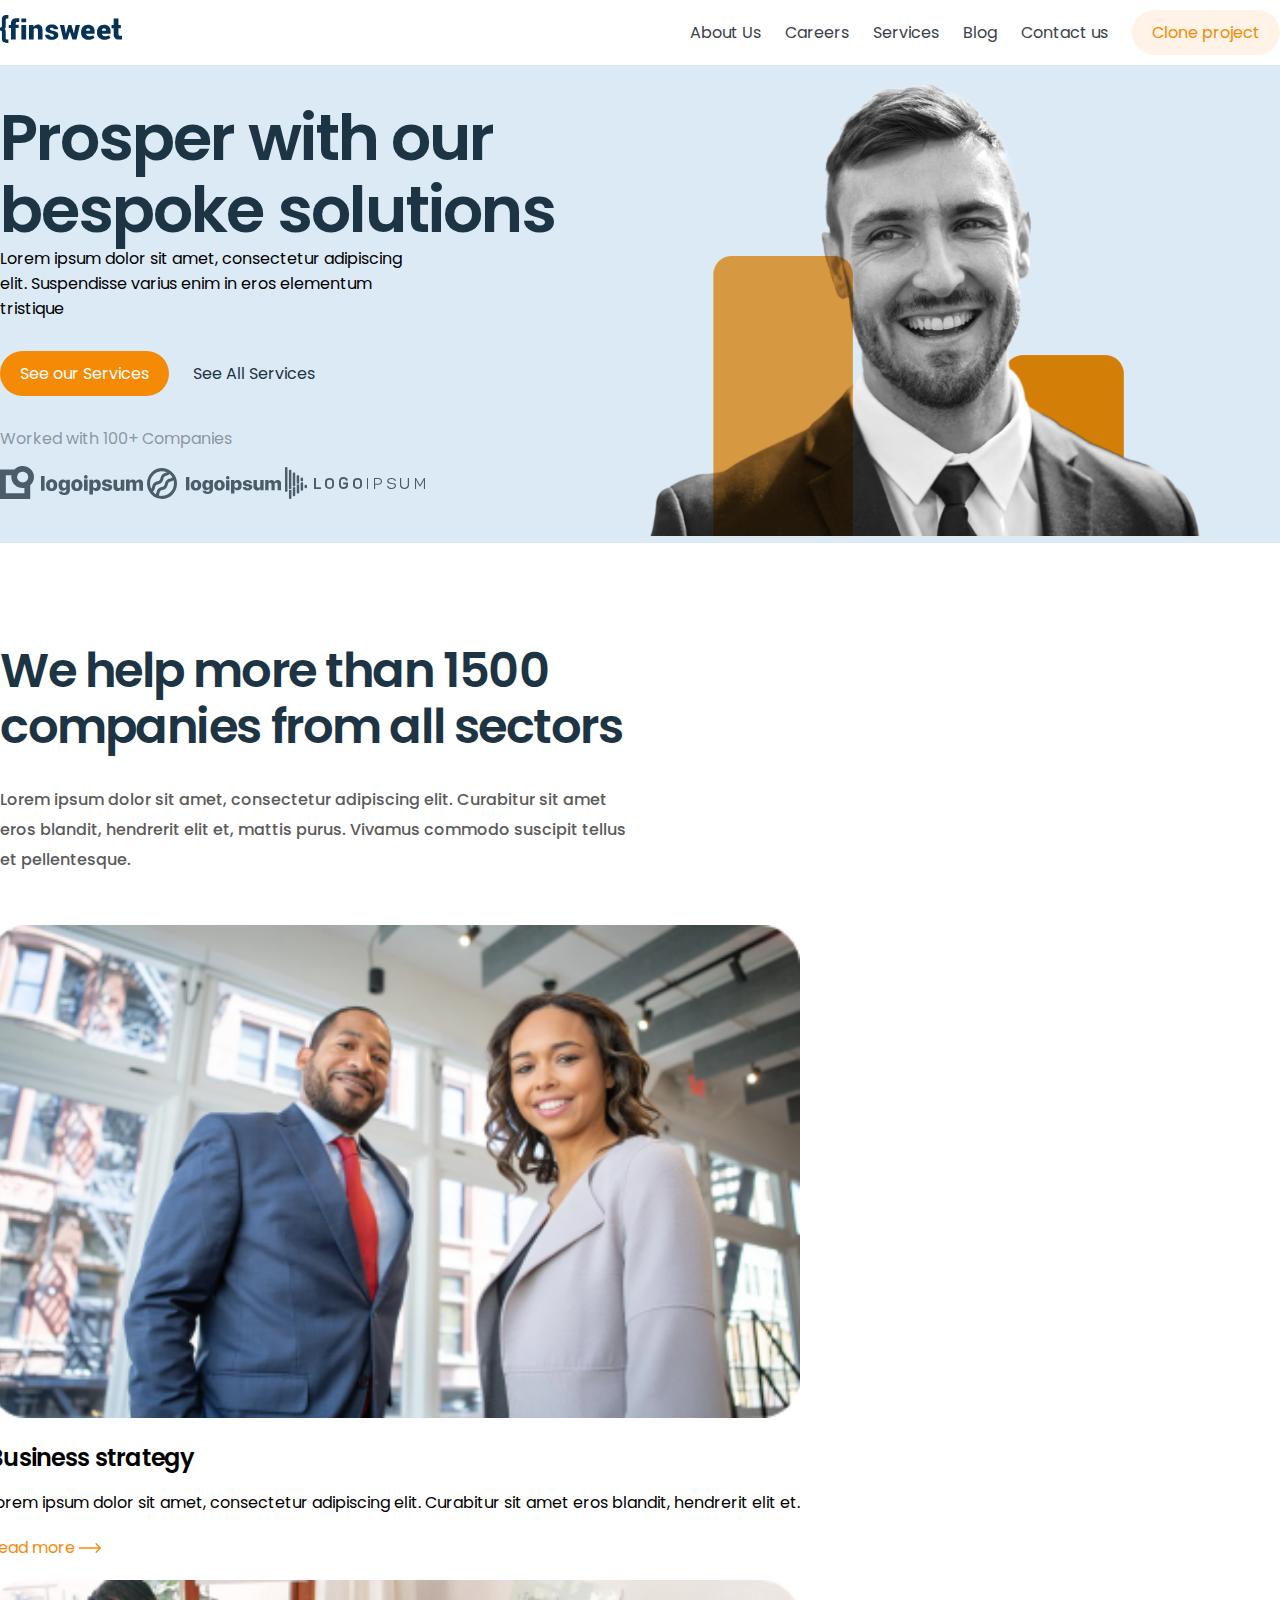
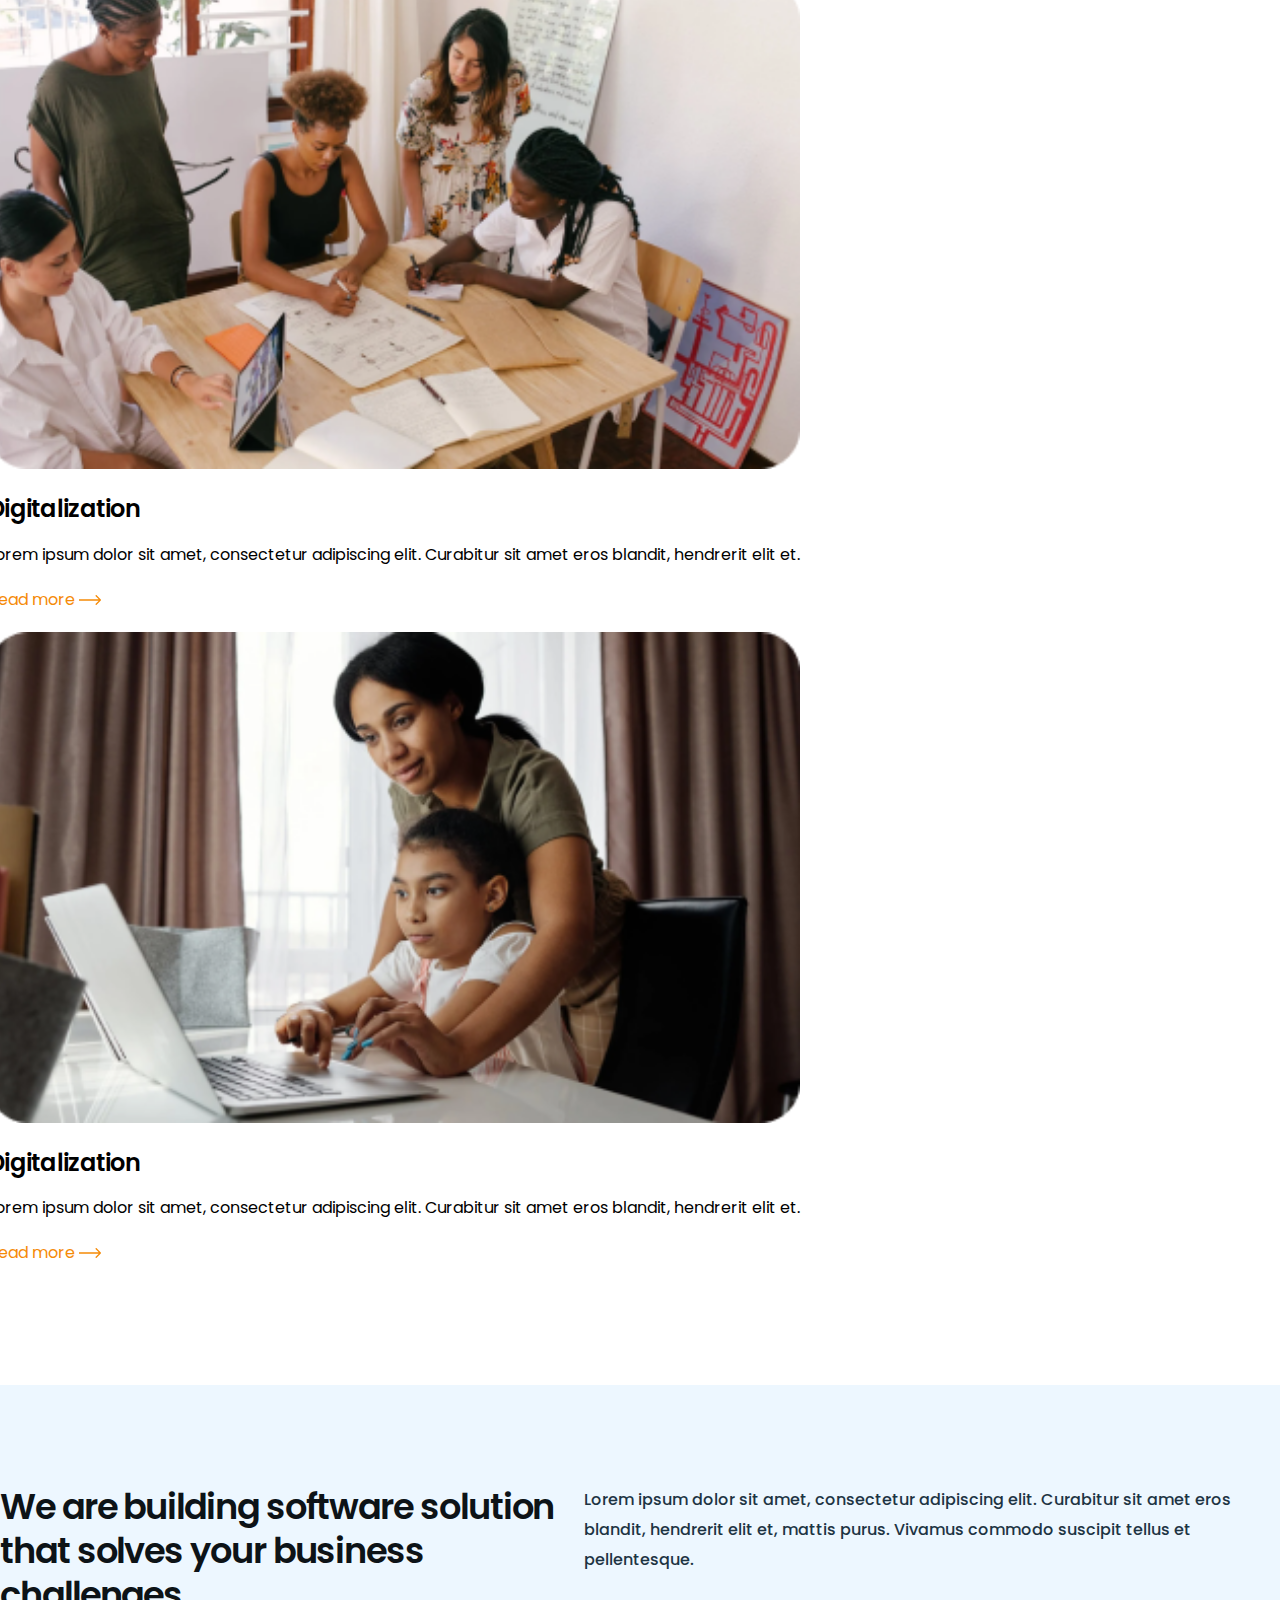
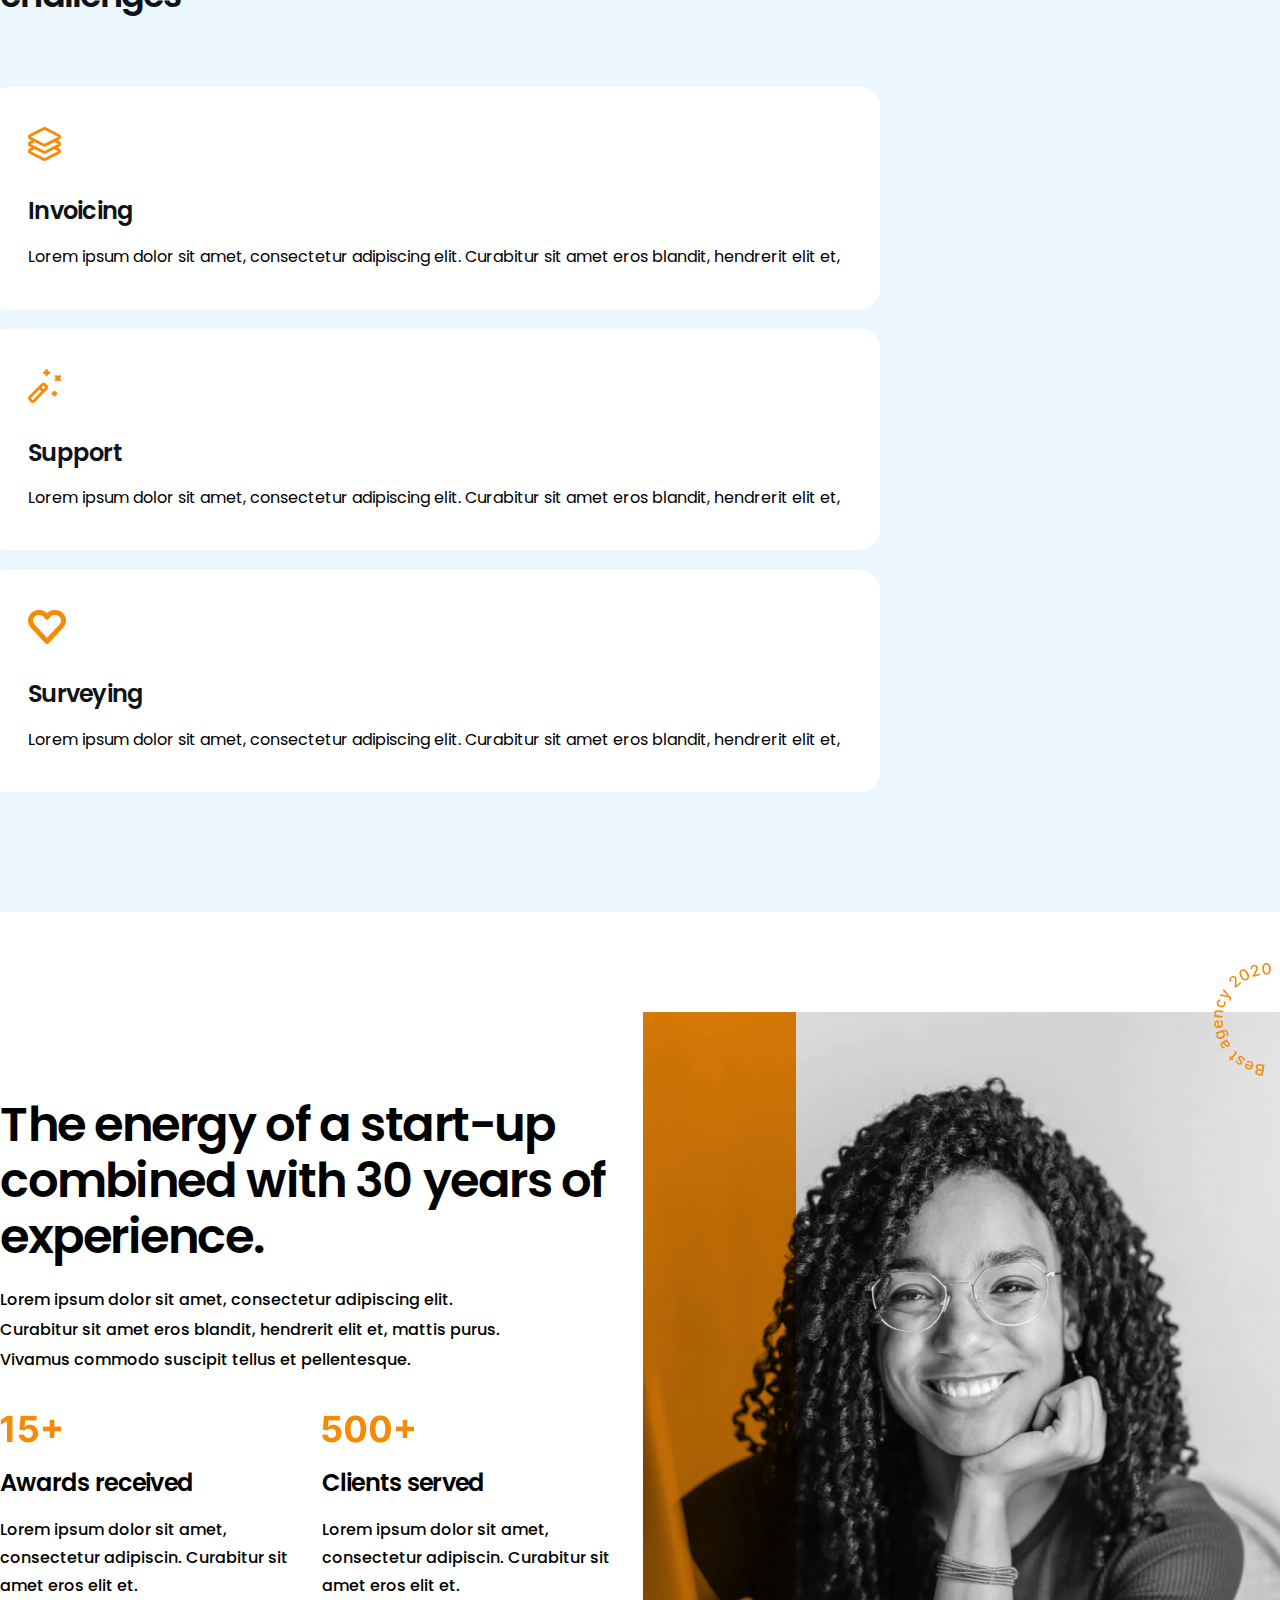
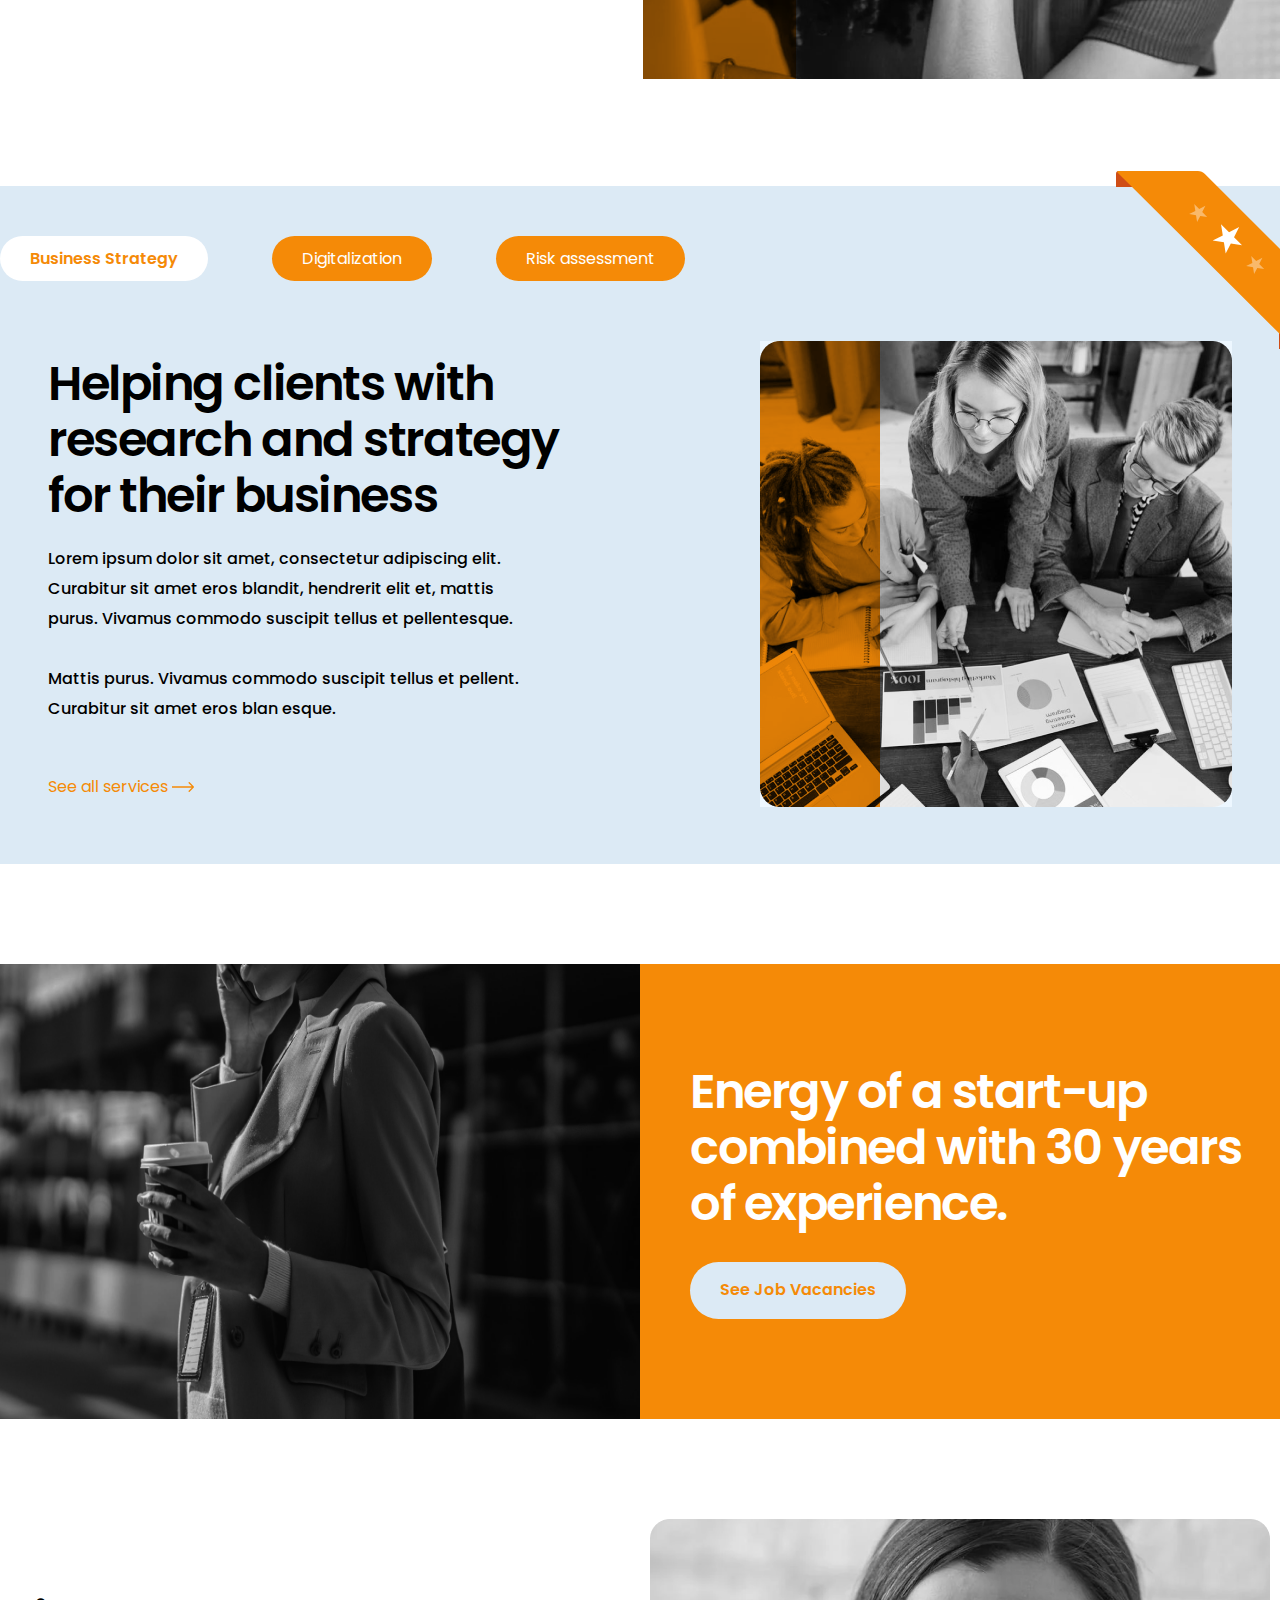
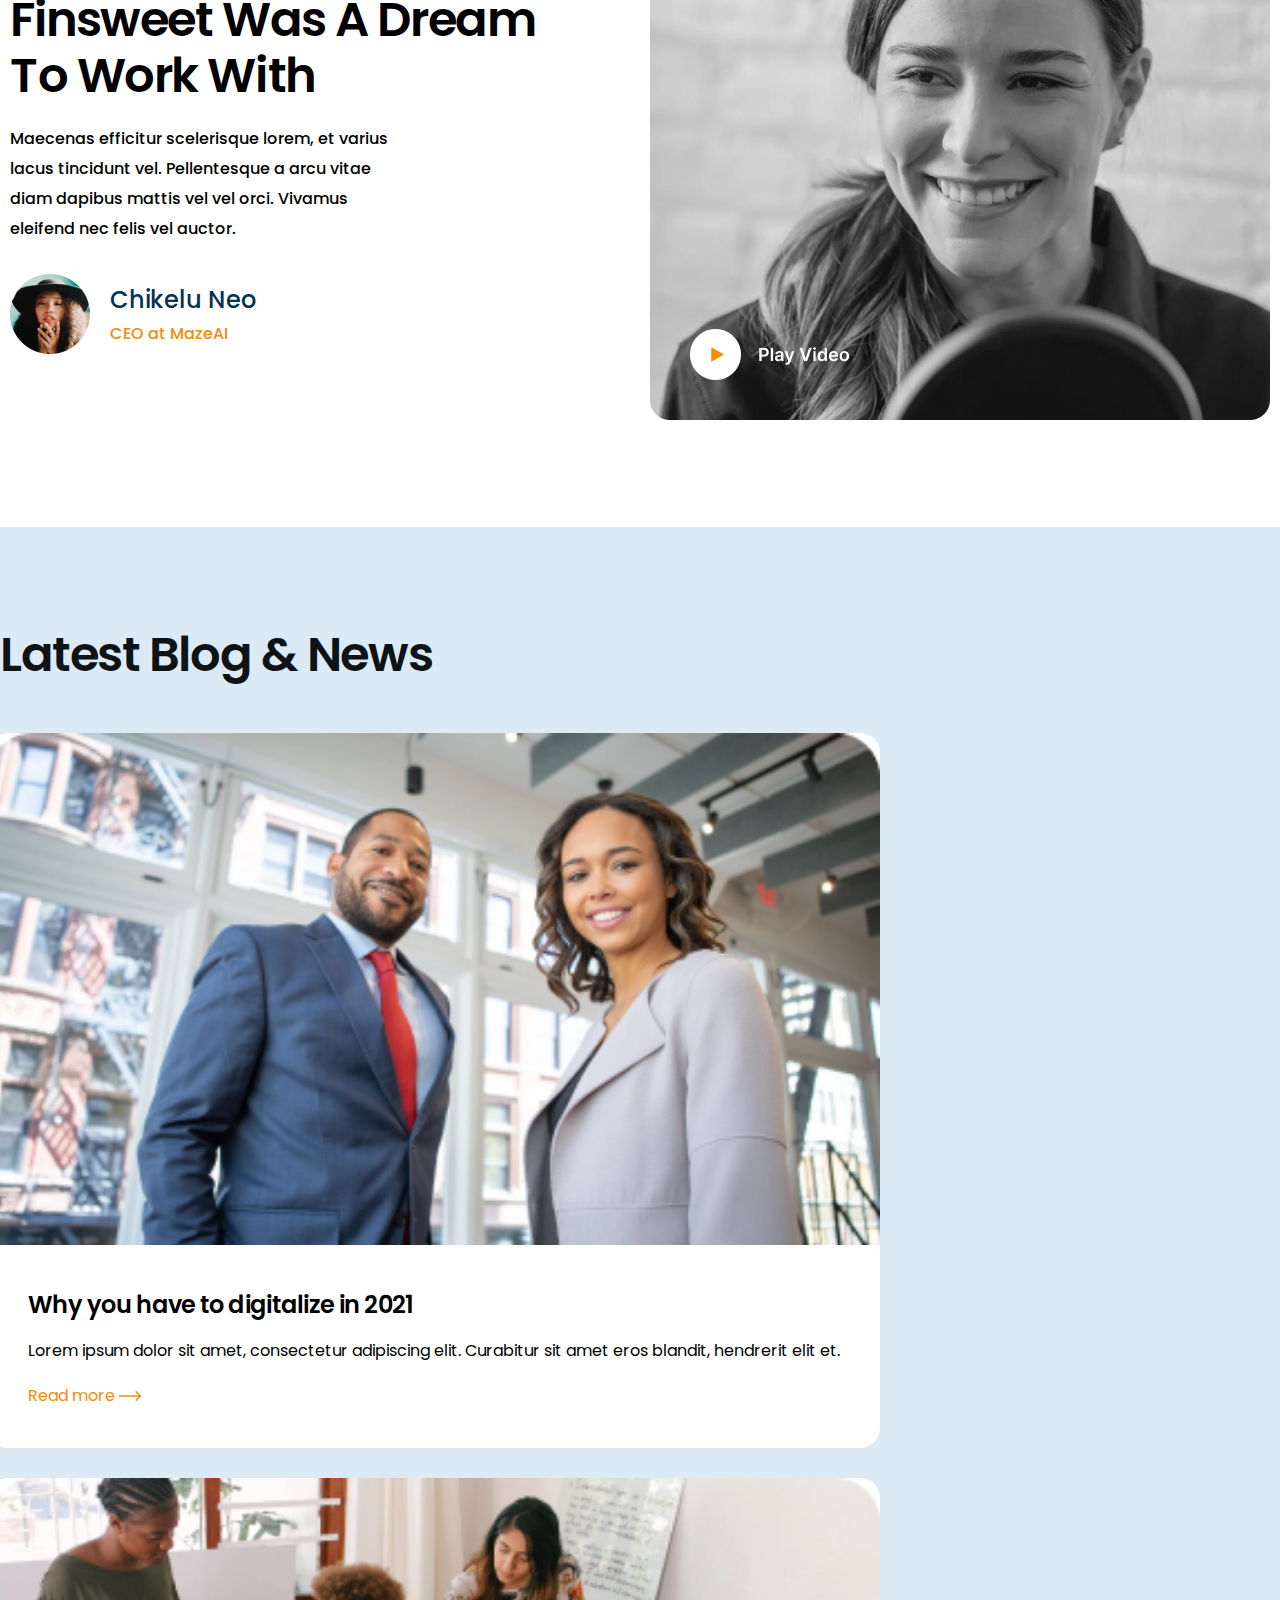
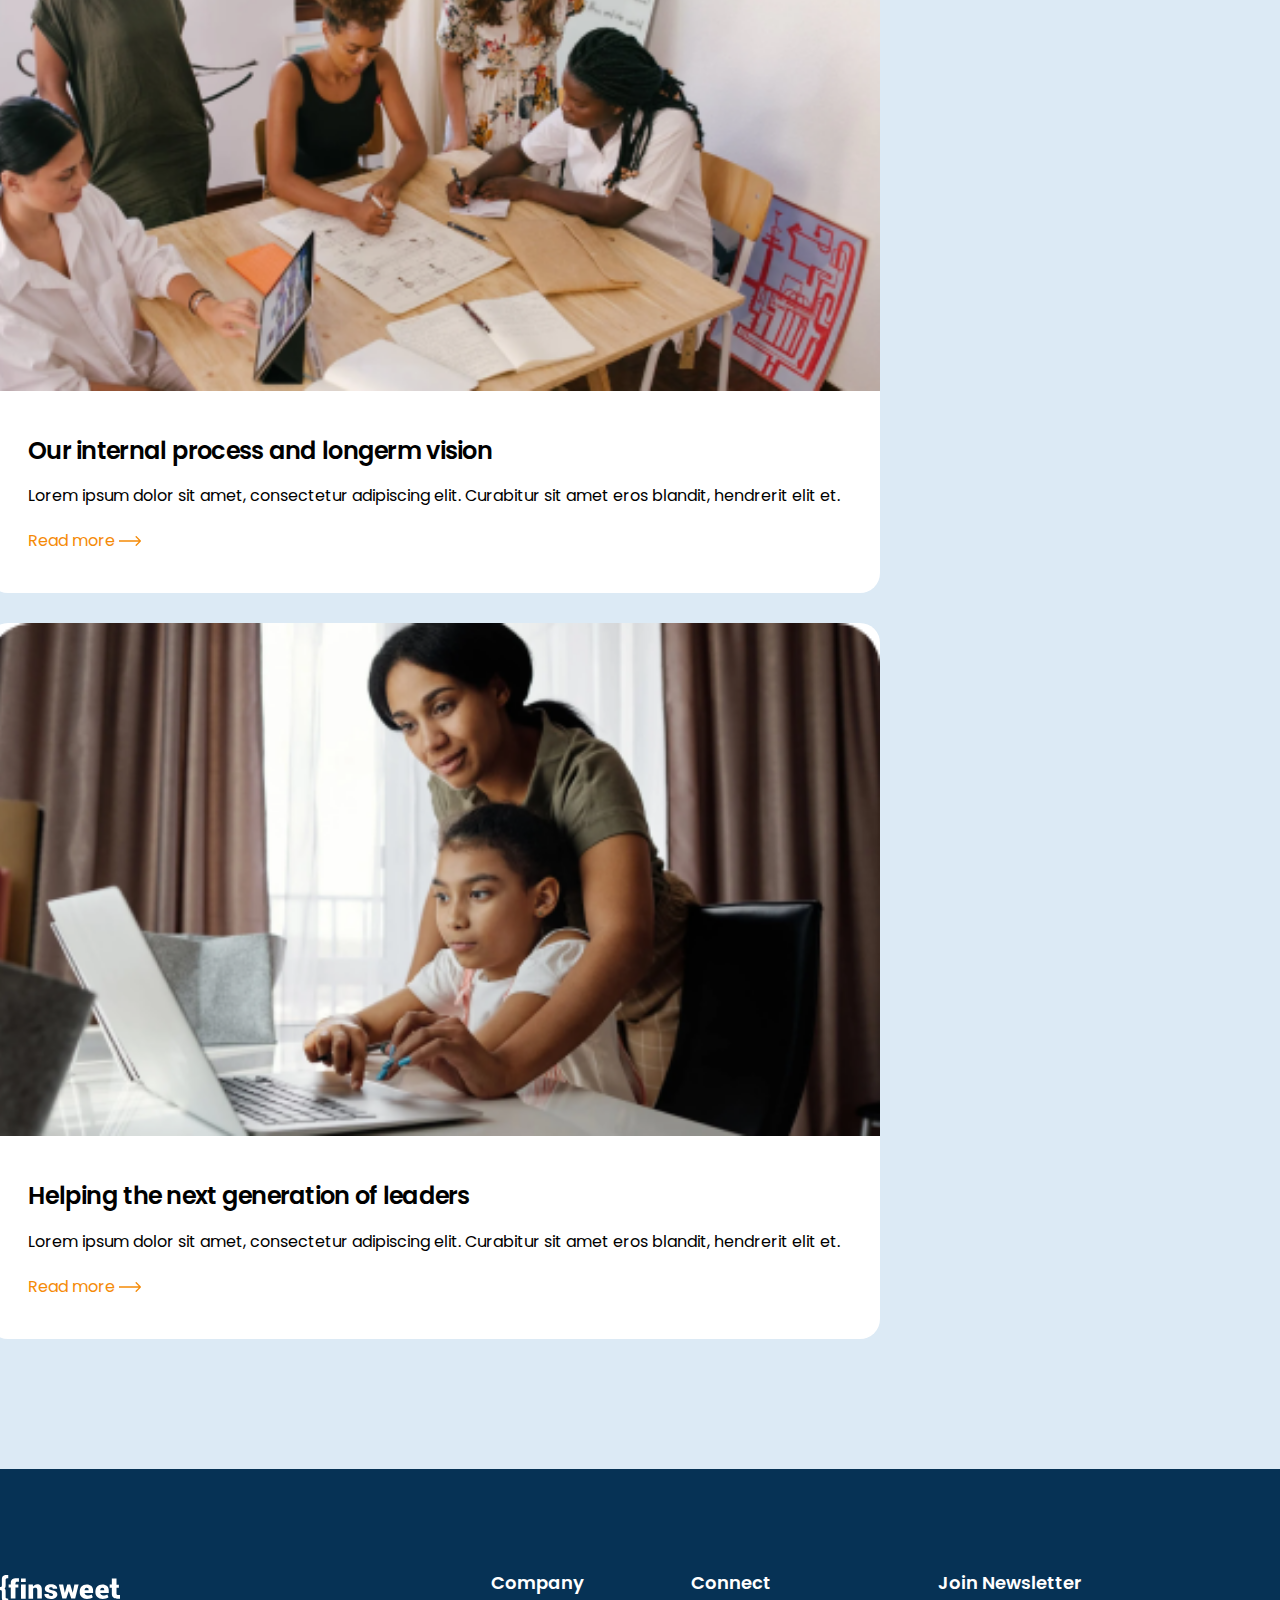
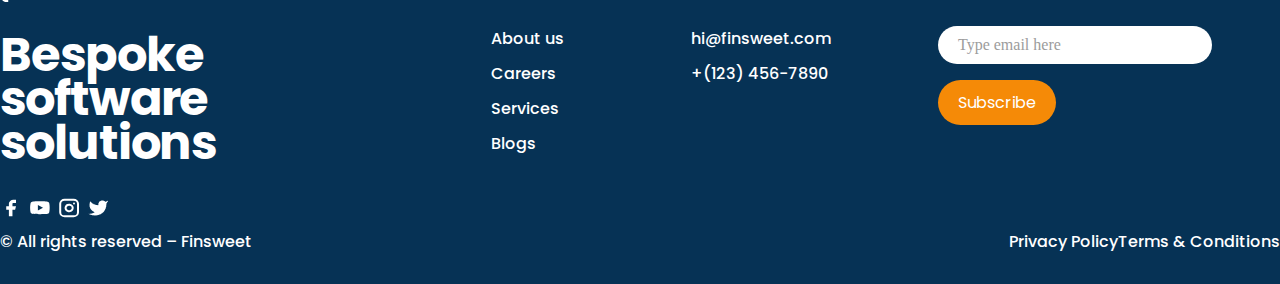
==== commit 3385bc8e: "update" ====
--- a/index.html
+++ b/index.html
@@ -127,49 +127,35 @@
     </div>
       
       <!-- feature section -->
-      <div class="feature_section">
-        <div class="feature">
-          <div class="feature_title">
-            We are building software solution that solves your business
-            challenges
-          </div>
+      <div class="feature_wrapper">
+        <div class="feature_section">
           <div class="feature_content">
-            Lorem ipsum dolor sit amet, consectetur adipiscing elit. Curabitur
-            sit amet eros blandit, hendrerit elit et, mattis purus. Vivamus
-            commodo suscipit tellus et pellentesque.
-          </div>
-        </div>
-        <div class="container">
-          <div class="row g-2">
-            <div class="col-xl-4 col-sm-6">
-              <div class="itemm">
-                <img src="images\Icon.png" alt="" />
-                <div class="item_title">Invoicing</div>
-                <div class="item_content">
-                  Lorem ipsum dolor sit amet, consectetur adipiscing elit.
-                  Curabitur sit amet eros blandit, hendrerit elit et,
-                </div>
-              </div>
-            </div>
-
-            <div class="col-xl-4 col-sm-6">
-              <div class="itemm">
-                <img src="images\Icon.png" alt="" />
-                <div class="item_title">Invoicing</div>
-                <div class="item_content">
-                  Lorem ipsum dolor sit amet, consectetur adipiscing elit.
-                  Curabitur sit amet eros blandit, hendrerit elit et,
-                </div>
-              </div>
-            </div>
-
-            <div class="col-xl-4 col-sm-6">
-              <div class="itemm">
-                <img src="images\Icon (3).svg" alt="" />
-                <div class="item_title">Surveying</div>
-                <div class="item_content">
-                  Lorem ipsum dolor sit amet, consectetur adipiscing elit.
-                  Curabitur sit amet eros blandit, hendrerit elit et,
+            <div class="feature_title">We are building software solution that solves your business challenges</div>
+            <div class="feature_text">Lorem ipsum dolor sit amet, consectetur adipiscing elit. Curabitur sit amet eros blandit, hendrerit elit et, mattis purus. Vivamus commodo suscipit tellus et pellentesque.</div>
+          </div>
+          <div class="container">
+            <div class="row">
+              <div class="col-xl-4 col-sm-6">
+                <div class="fea">
+                  <img src="images\Icon.png" alt="" class="fea_img">
+                  <div class="fea_title">Invoicing</div>
+                  <div class="fea_text">Lorem ipsum dolor sit amet, consectetur adipiscing elit. Curabitur sit amet eros blandit, hendrerit elit et, </div>
+                </div>
+              </div>
+
+              <div class="col-xl-4 col-sm-6">
+                <div class="fea">
+                  <img src="images\Icon (3).png" alt="" class="fea_img">
+                  <div class="fea_title">Support</div>
+                  <div class="fea_text">Lorem ipsum dolor sit amet, consectetur adipiscing elit. Curabitur sit amet eros blandit, hendrerit elit et, </div>
+                </div>
+              </div>
+
+              <div class="col-xl-4 col-sm-6">
+                <div class="fea">
+                  <img src="images\Icon (1).png" alt="" class="fea_img">
+                  <div class="fea_title">Surveying</div>
+                  <div class="fea_text">Lorem ipsum dolor sit amet, consectetur adipiscing elit. Curabitur sit amet eros blandit, hendrerit elit et, </div>
                 </div>
               </div>
             </div>
--- a/style.css
+++ b/style.css
@@ -89,6 +89,7 @@
   /* flex-wrap: wrap; */
   width: 1280px;
   margin: 0 auto;
+  align-items: center;
 }
 
 .header .header_img {
@@ -130,32 +131,69 @@
   margin-bottom: 20px;
 }
 
+.feature_wrapper {
+  background: #edf7ff;
+  width: 100%;
+  margin: 0 auto;
+  padding-top: 100px;
+}
+
+.fea_img {
+  height: 34px;
+}
+
 .feature_section {
-  padding-top: 50px;
-  padding-bottom: 50px;
-  background-color: #dceaf5;
-}
-
-.feature_section .container {
-  background-color: #dceaf5;
-}
-.feature {
   width: 1280px;
-  margin: 10px auto;
+  margin: 0 auto;
+}
+
+.fea {
+  background-color: #fff;
+  margin-bottom: 20px;
+}
+
+.feature_content {
+  display: flex;
+  width: 100%;
   margin-bottom: 50px;
-  display: flex;
 }
 
 .feature_title {
-  width: 100%;
-  font-size: 3rem;
+  color: #0d1317;
+  font-family: Poppins;
+  font-size: 2.2rem;
+  font-style: normal;
   font-weight: 600;
   line-height: 44px; /* 122.222% */
   letter-spacing: -1.08px;
-}
-
-.feature_content {
+  width: 90%;
+  margin-bottom: 20px;
+}
+
+.fea {
+  border-radius: 20px;
+  padding: 40px;
   width: 100%;
+}
+.fea_title {
+  color: #0d1317;
+  font-family: Poppins;
+  font-size: 1.5rem;
+  font-style: normal;
+  font-weight: 600;
+  line-height: 106.5%; /* 25.56px */
+  letter-spacing: -0.72px;
+  margin-top: 30px;
+  margin-bottom: 20px;
+}
+
+.feature_text {
+  color: #1d3444;
+  font-family: Poppins;
+  font-size: 1rem;
+  font-style: normal;
+  font-weight: 500;
+  line-height: 30px; /* 166.667% */
 }
 
 .footer_section {
@@ -243,7 +281,7 @@
   color: #fff;
   justify-content: flex-end;
   margin-top: 30px;
-  margin: 30px auto;
+  margin: 0 auto;
   padding-bottom: 30px;
   font-family: Poppins;
   font-size: 16px;
@@ -938,6 +976,15 @@
   border-radius: 20px;
   margin-bottom: 30px;
 }
+.item1_2 {
+  background: #dceaf5;
+  border-radius: 20px;
+  margin-bottom: 30px;
+}
+
+.item1_2 .item_img {
+  width: 100%;
+}
 .help_title {
   color: #1d3444;
 
@@ -986,10 +1033,14 @@
   background: #dceaf5;
 }
 
+.all_posts_wrapper2 {
+  background: #fff;
+}
+
 @media (min-width: 740px) and (max-width: 1023px) {
   .navbar,
   .help_posts,
-  .feature,
+  .feature_section,
   .header,
   .about_section,
   .service_section,
@@ -1179,12 +1230,19 @@
   .help_title {
     width: 100%;
   }
+  .feature_content {
+    flex-wrap: wrap;
+    width: 100%;
+  }
+  .feature_title {
+    width: 100%;
+  }
 }
 
 @media (min-width: 1024px) and (max-width: 1239px) {
   .navbar,
   .help_posts,
-  .feature,
+  .feature_section,
   .header,
   .about_section,
   .service_section,
@@ -1343,6 +1401,9 @@
   .blogs_page_heading_img img {
     width: 100%;
   }
+  .feature_content {
+    flex-wrap: wrap;
+  }
 }
 
 @media (max-width: 739px) {
@@ -1351,7 +1412,7 @@
   }
   .navbar,
   .help_posts,
-  .feature,
+  .feature_section,
   .header,
   .about_section,
   .service_section,
@@ -1537,12 +1598,19 @@
   .help_title {
     width: 100%;
   }
+  .feature_content {
+    flex-wrap: wrap;
+    width: 100%;
+  }
+  .feature_title {
+    width: 100%;
+  }
 }
 
 @media (max-width: 599px) {
   .navbar,
   .help_posts,
-  .feature,
+  .feature_section,
   .header,
   .about_section,
   .service_section,
@@ -1706,4 +1774,11 @@
   .blogs_page_heading_img img {
     width: 100%;
   }
-}
+  .feature_content {
+    flex-wrap: wrap;
+    width: 100%;
+  }
+  .feature_title {
+    width: 100%;
+  }
+}
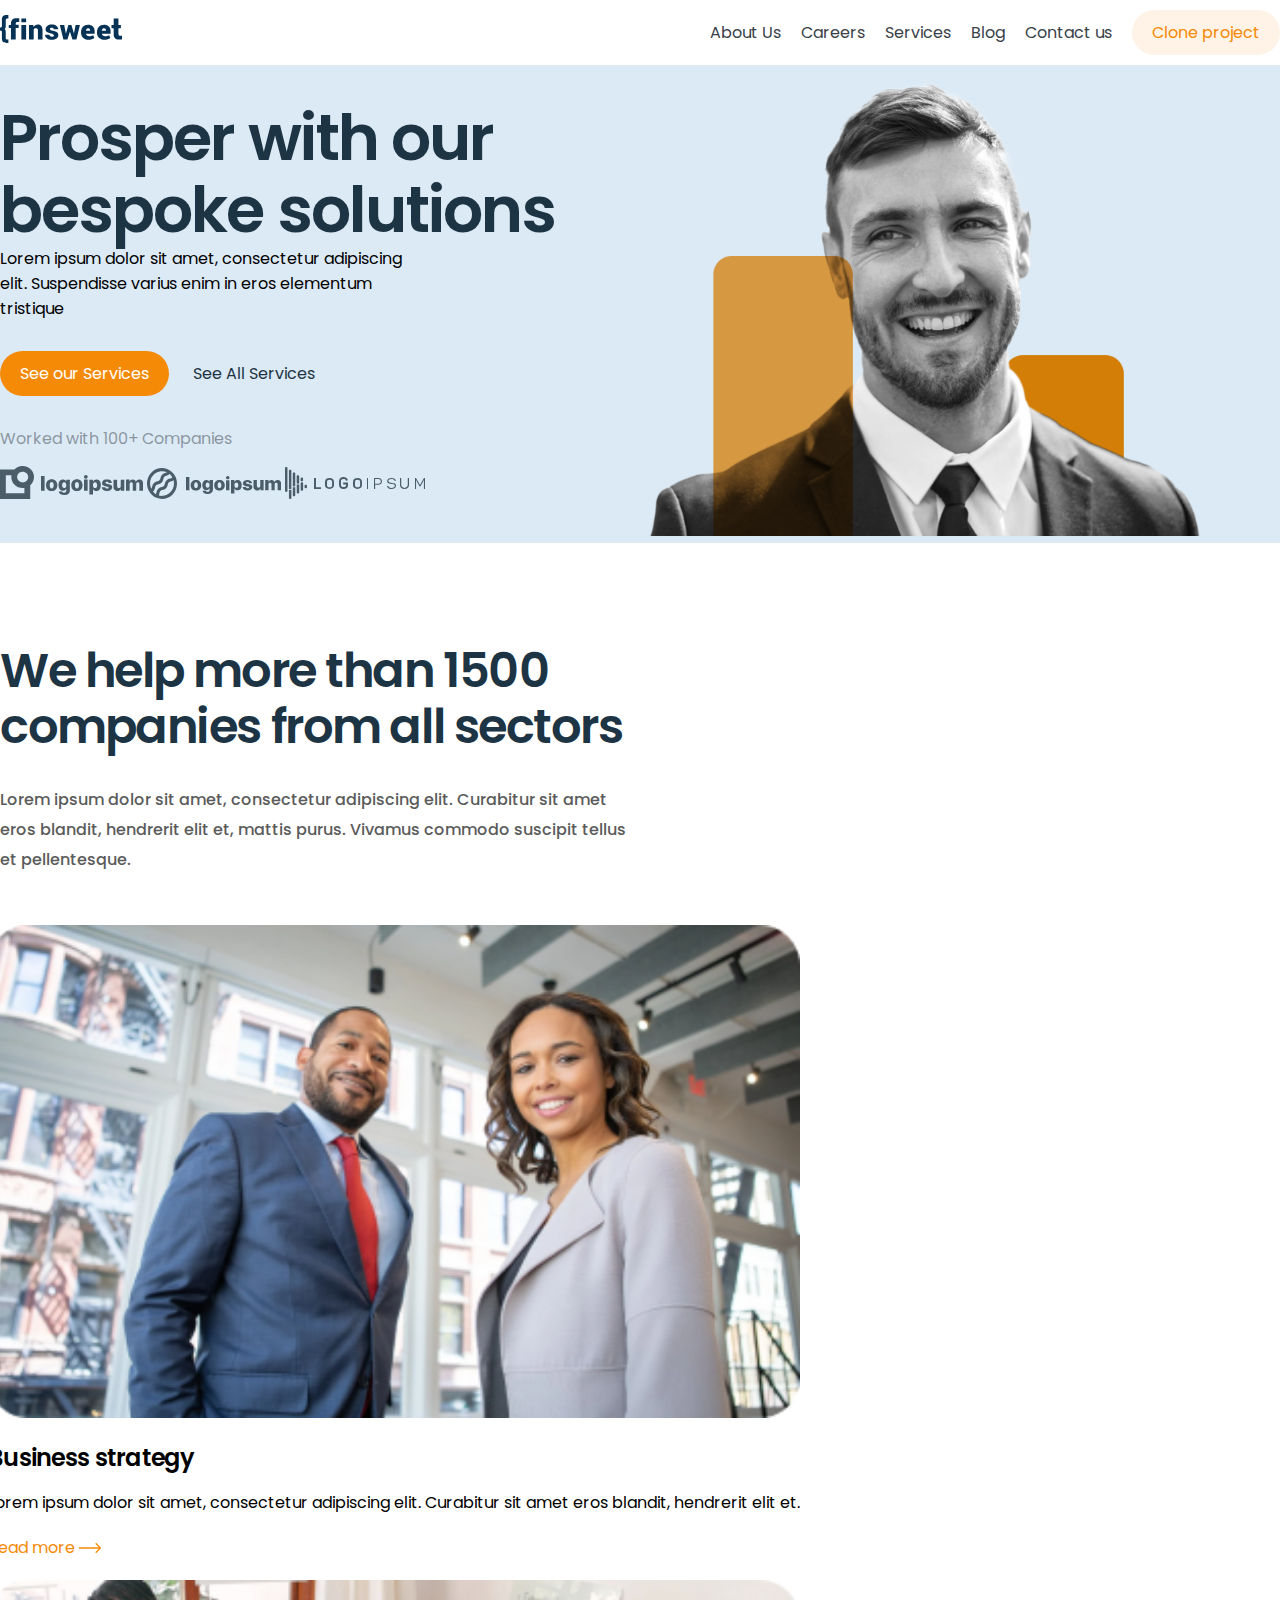
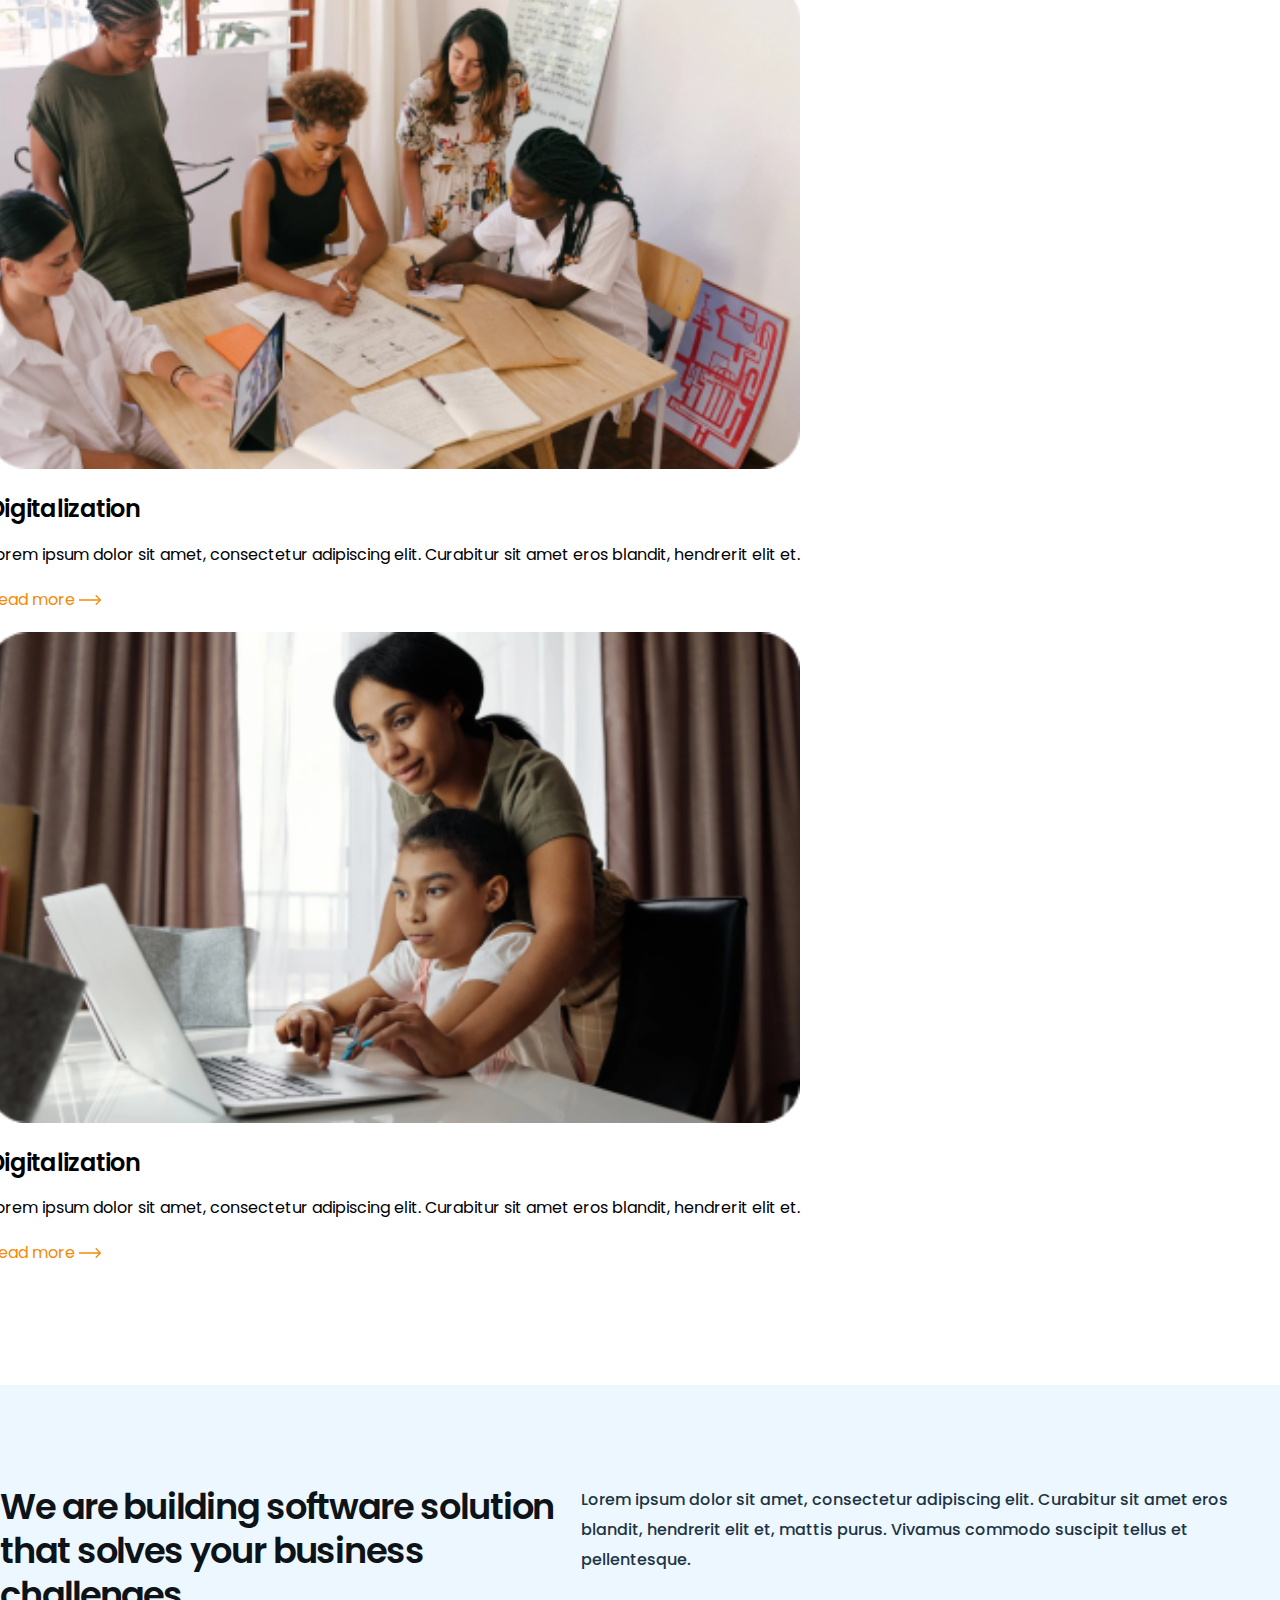
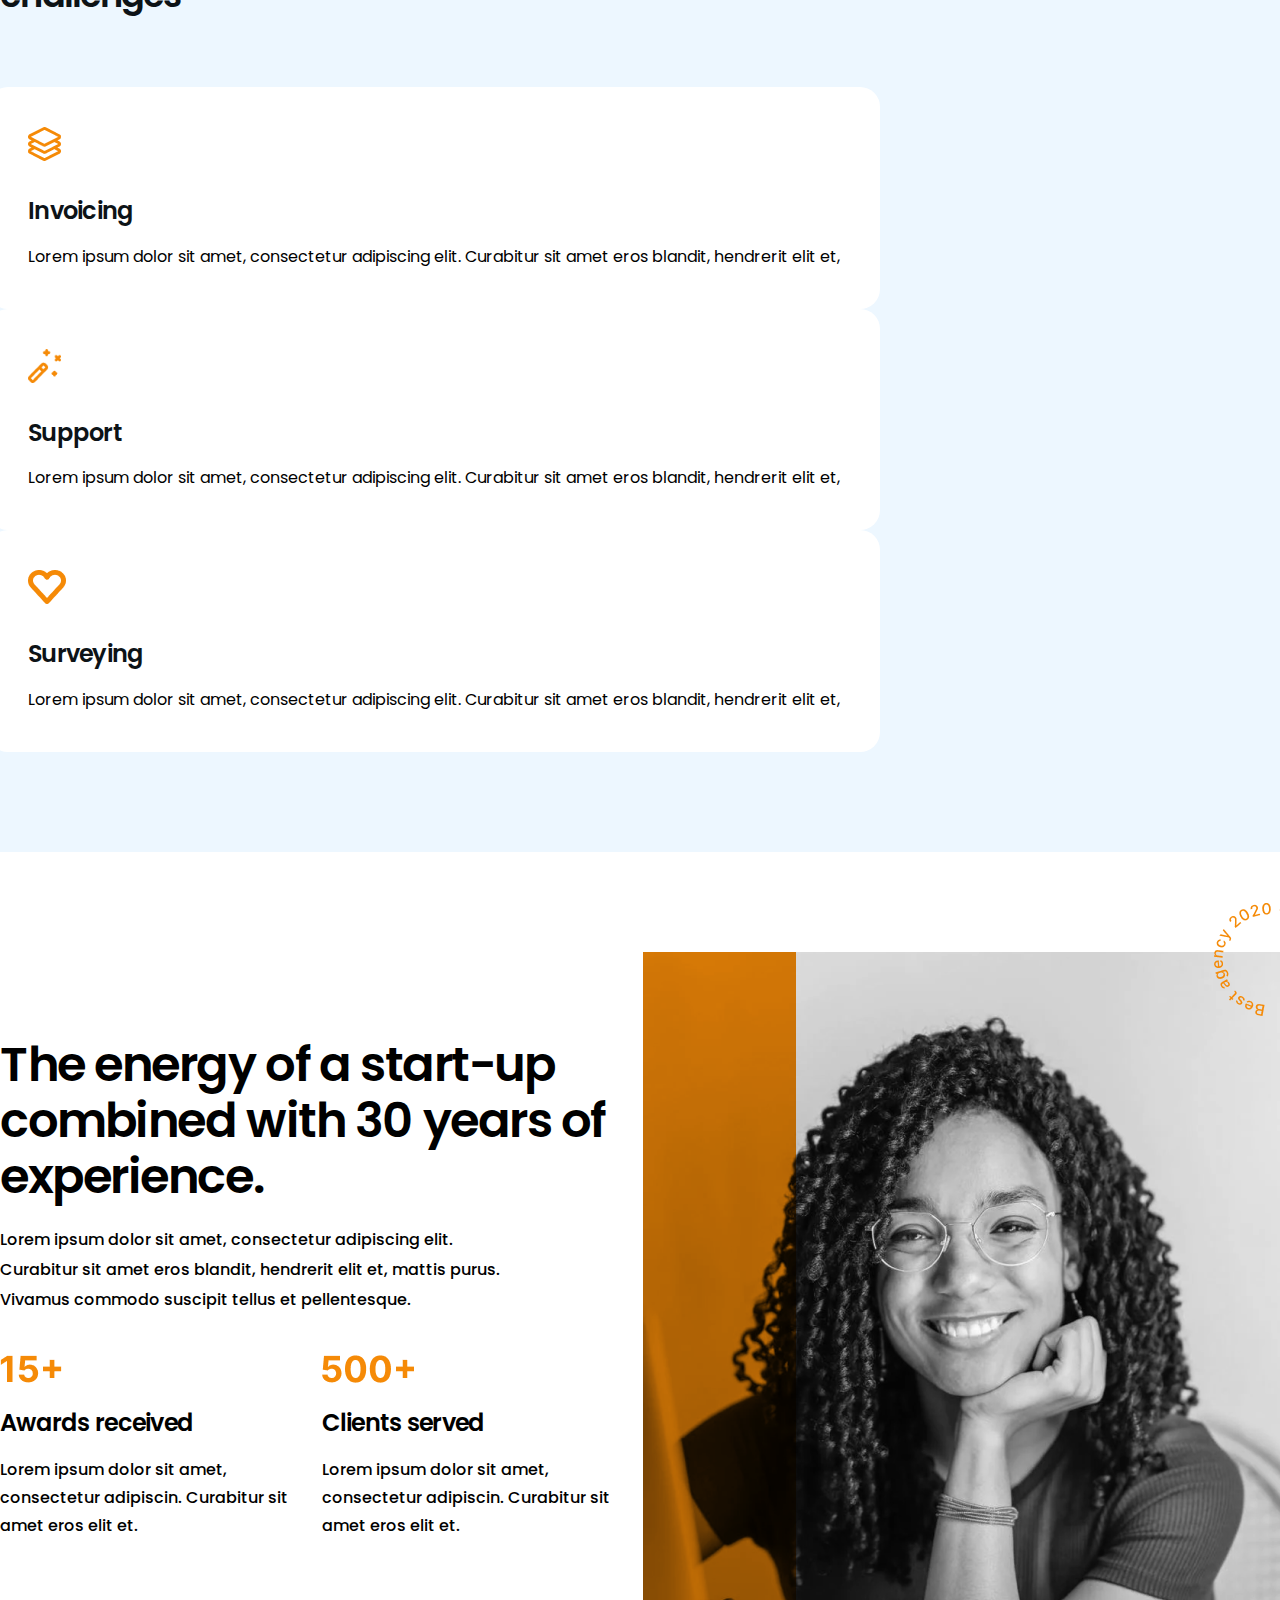
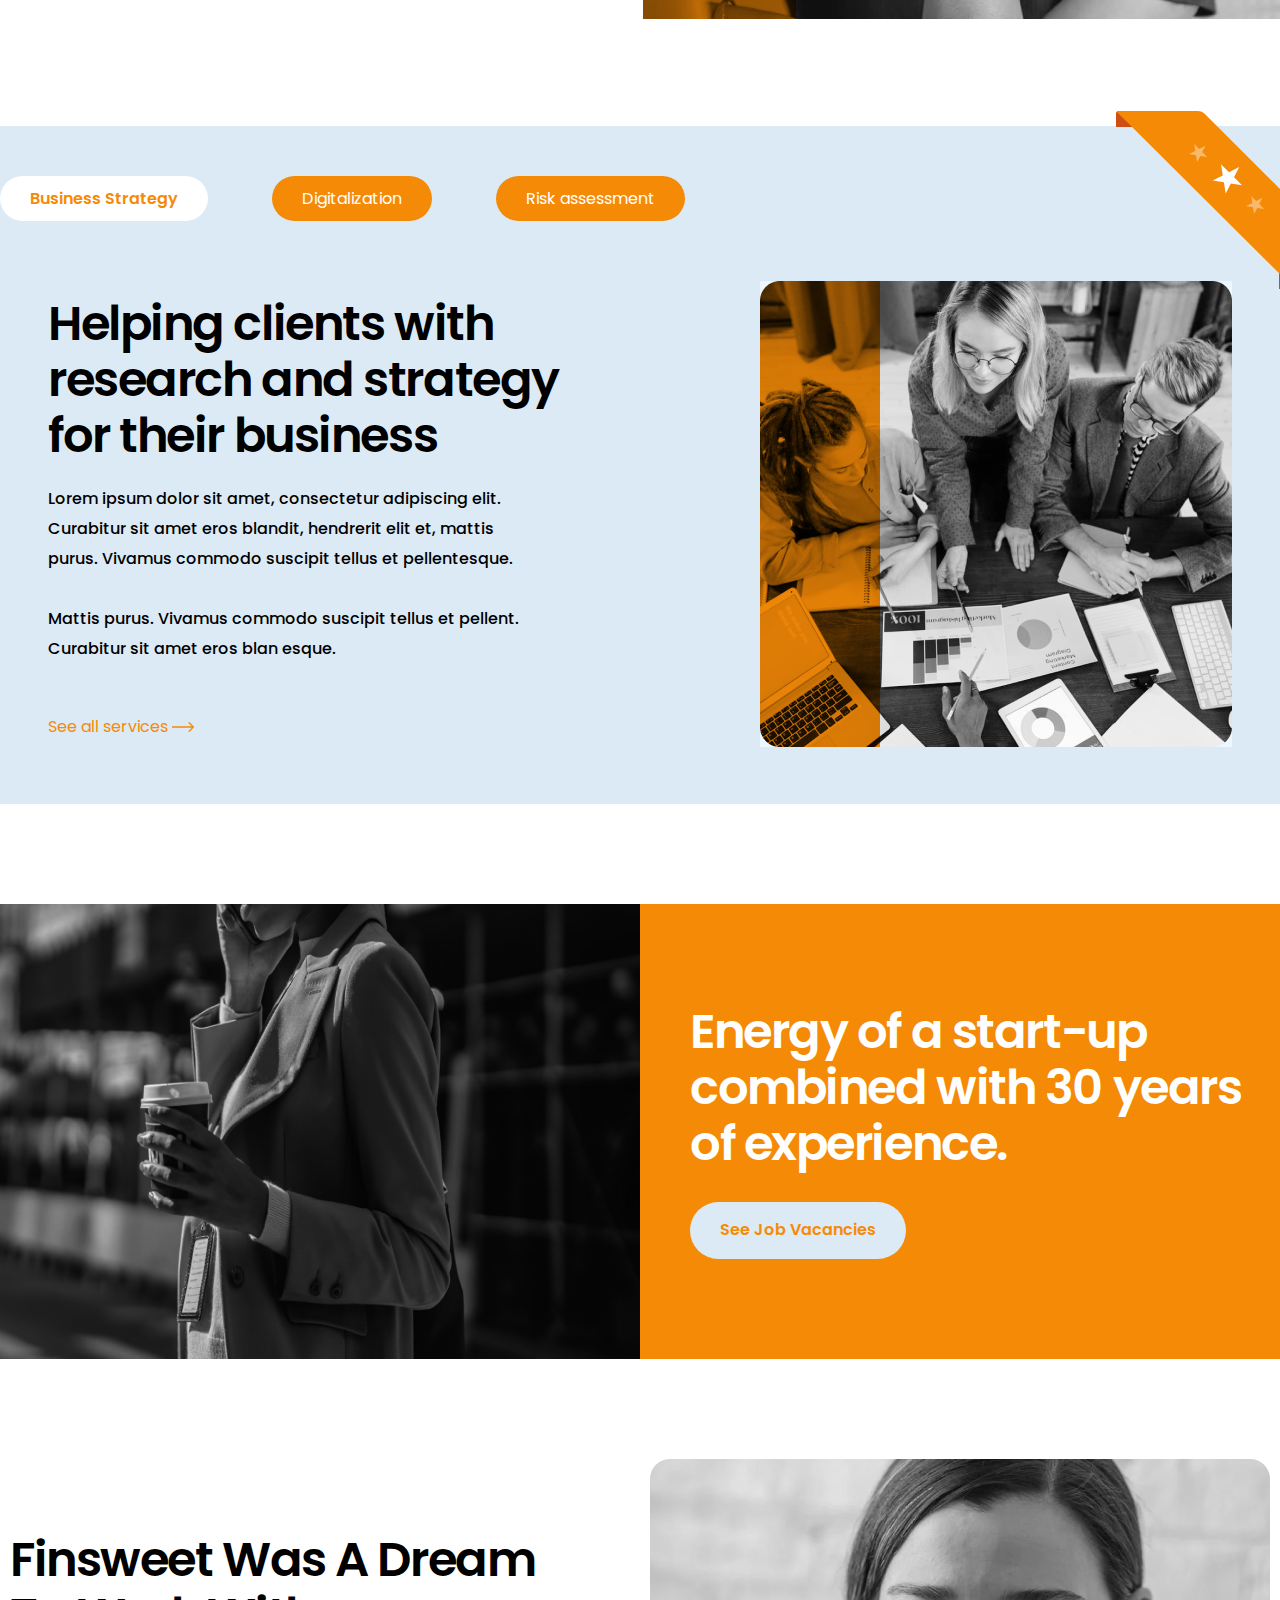
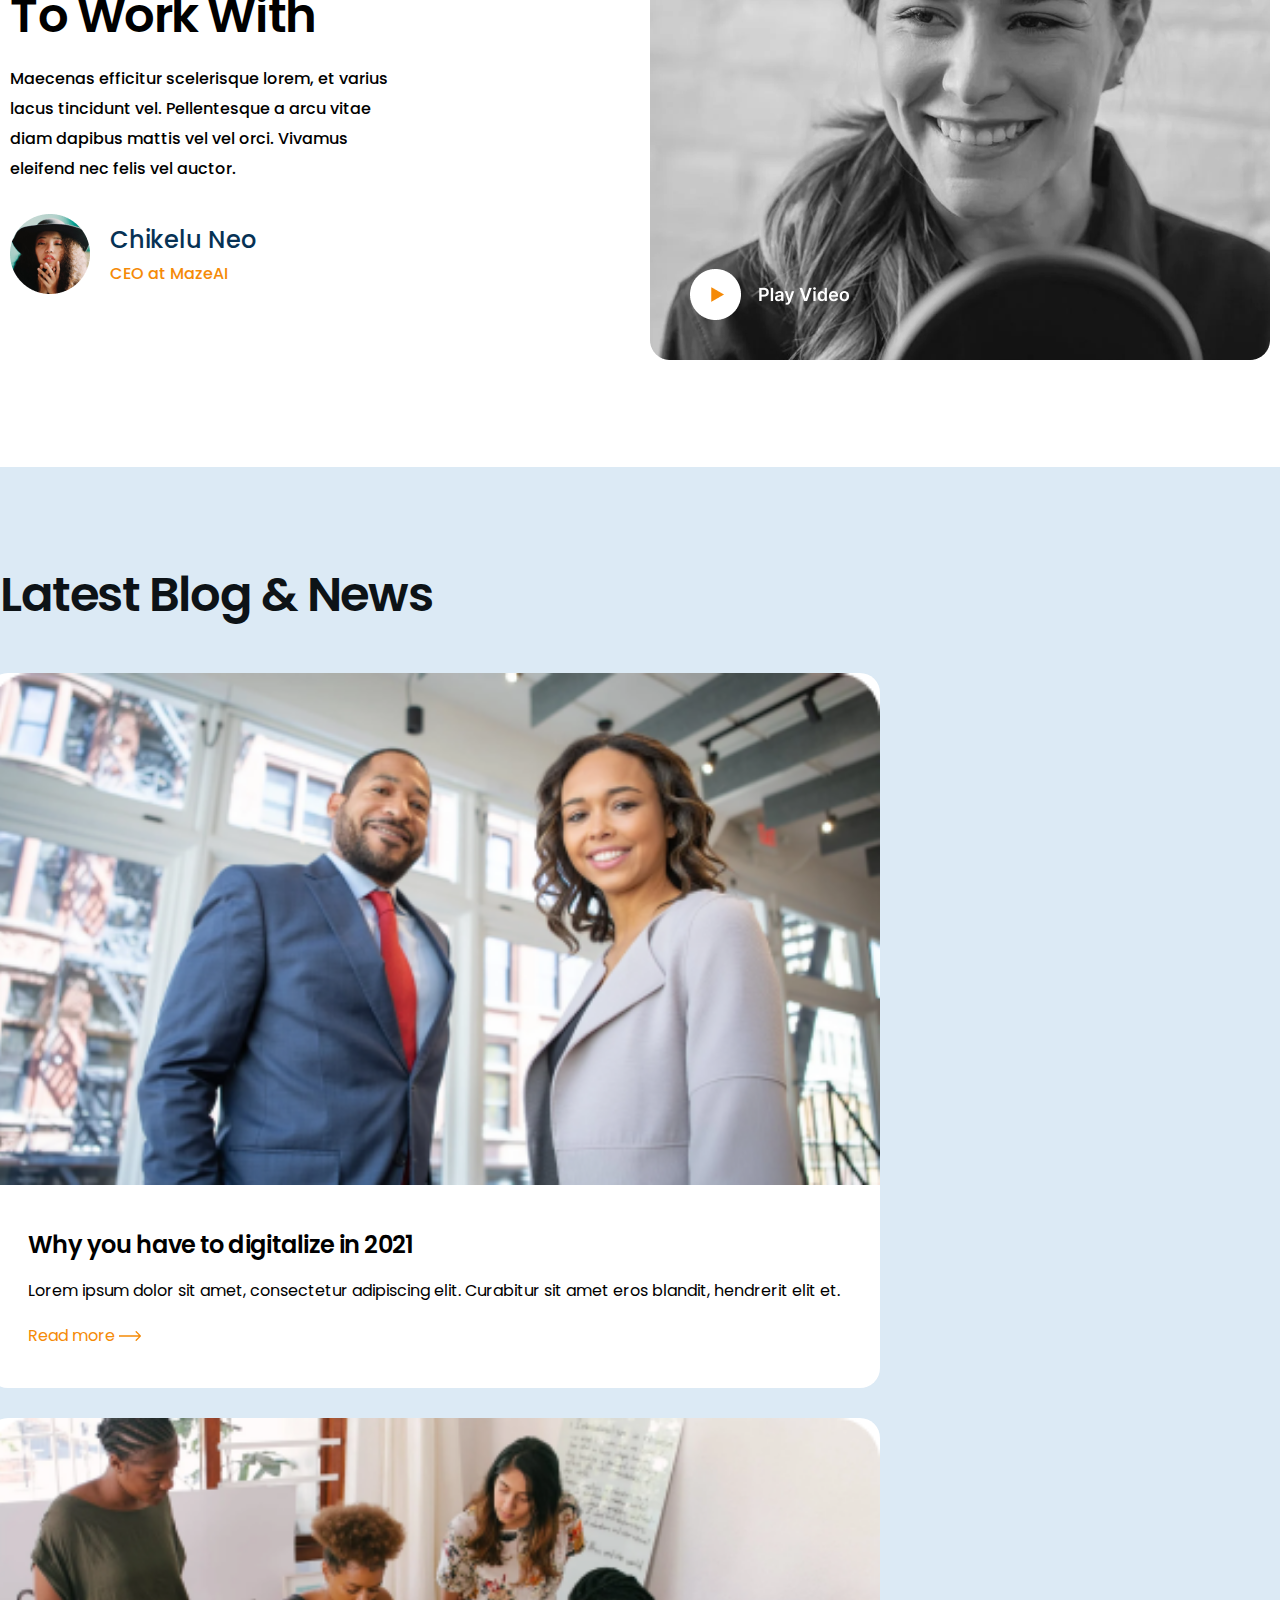
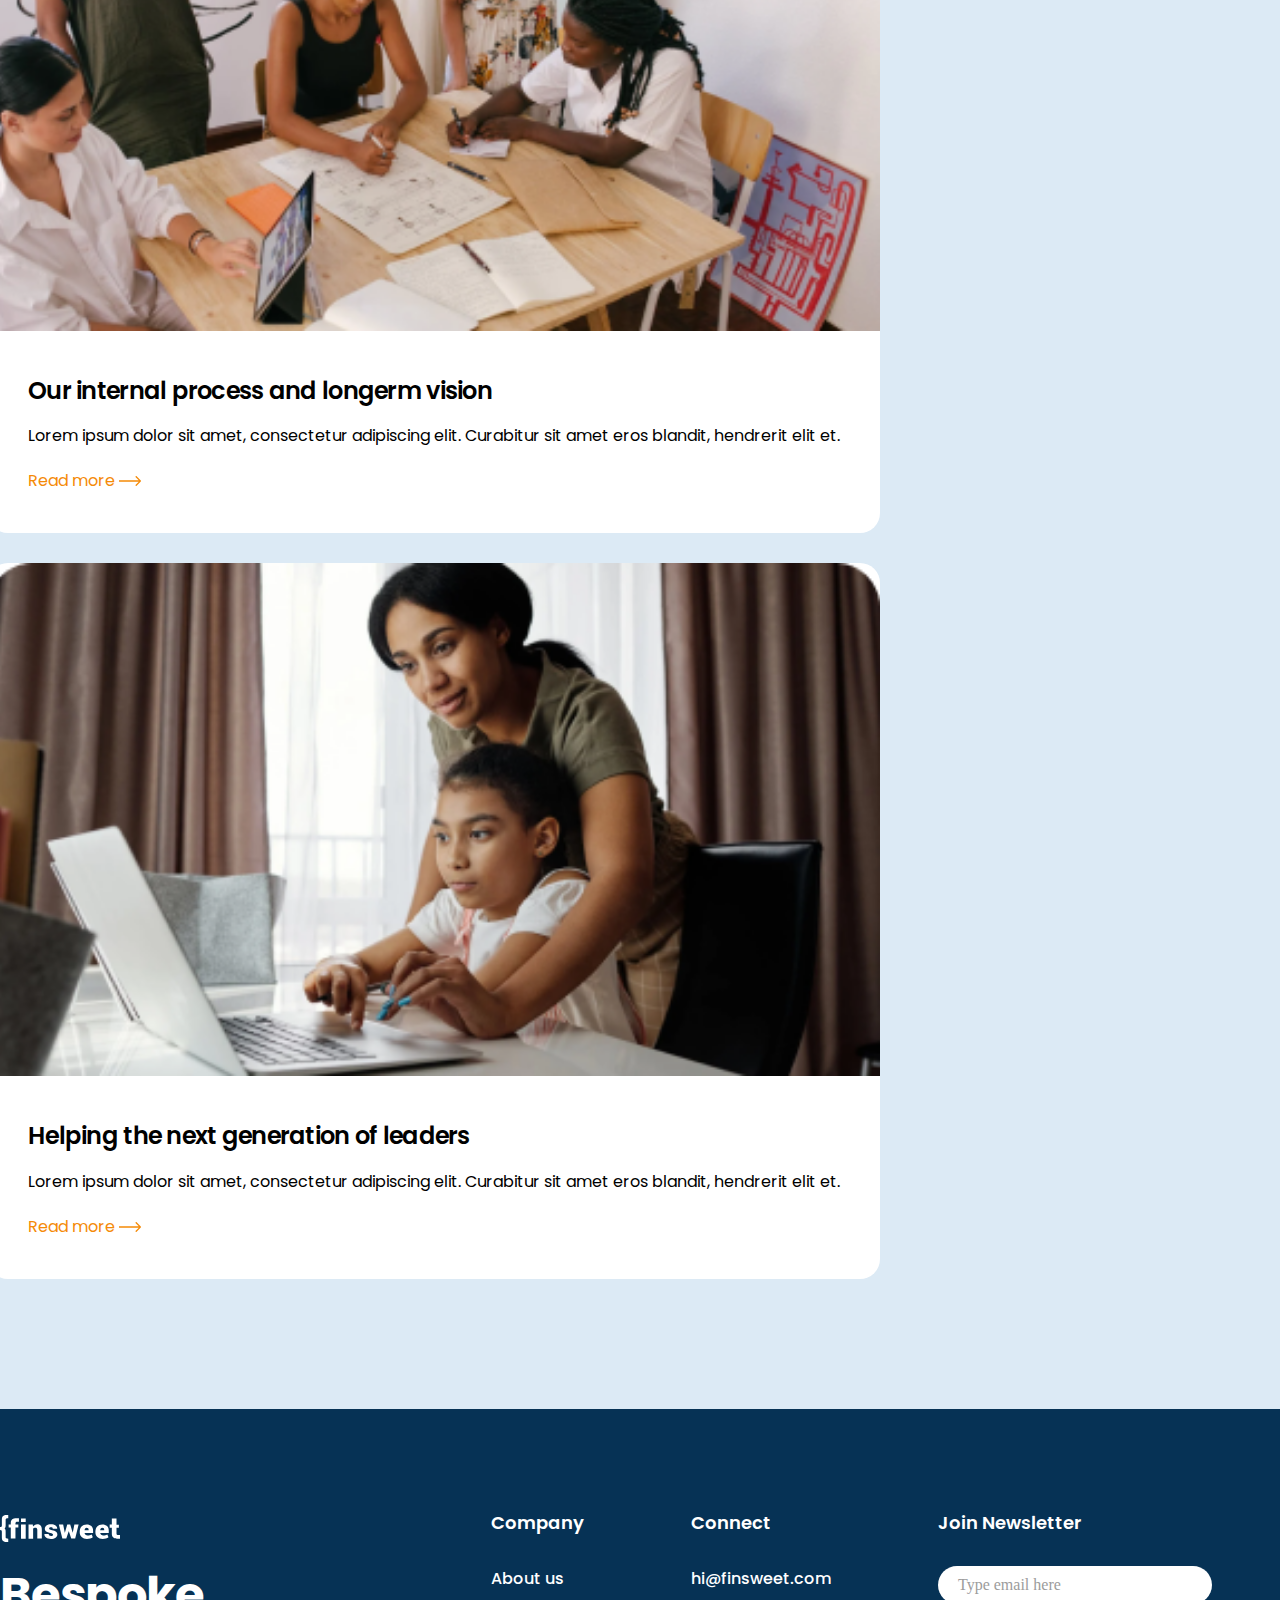
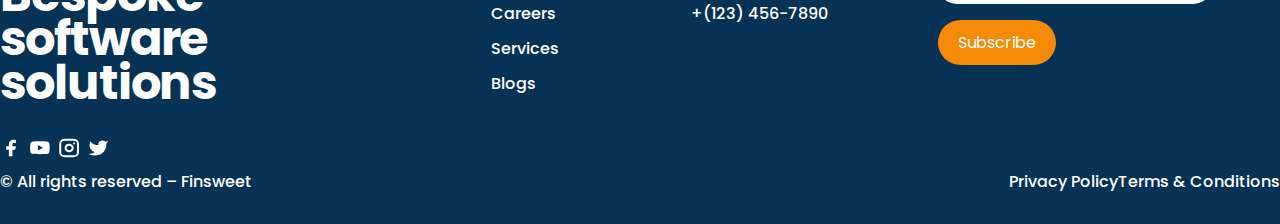
==== commit 6d7f03a3: "update" ====
--- a/index.html
+++ b/index.html
@@ -21,22 +21,32 @@
   </head>
   <body>
     <div class="main">
-      <!-- navbar section -->
       <div class="navbar_section">
         <div class="navbar">
           <div class="navbar_logo">
             <img src="images\Logo_finsweet.svg" alt="logo" />
           </div>
-          <div class="navbar_list">
-            <a href="">About Us</a>
+          <div class="navbar_right">
+            <div class="navbar_list">
+              <ul>
+                <li><a href="">About Us</a></li>
+                <li><a href="">Careers</a></li>
+                <li><a href="services.html">Services</a></li>
+                <li><a href="blog.html">Blog</a></li>
+                <li><a href="">Contact us</a></li>
+              </ul>
+            </div>
+            <!-- <a href="">About Us</a>
             <a href="">Careers</a>
             <a href="services.html">Services</a>
             <a href="blog.html">Blog</a>
             <a href="">Contact us</a>
+            <button>Clone project</button> -->
             <button>Clone project</button>
           </div>
+        </div>
           <label for="nav_input" class="navbar_btn">
-            <svg xmlns="http://www.w3.org/2000/svg" height="1em" viewBox="0 0 448 512"><!--! Font Awesome Free 6.4.0 by @fontawesome - https://fontawesome.com License - https://fontawesome.com/license (Commercial License) Copyright 2023 Fonticons, Inc. --><path d="M0 96C0 78.3 14.3 64 32 64H416c17.7 0 32 14.3 32 32s-14.3 32-32 32H32C14.3 128 0 113.7 0 96zM0 256c0-17.7 14.3-32 32-32H416c17.7 0 32 14.3 32 32s-14.3 32-32 32H32c-17.7 0-32-14.3-32-32zM448 416c0 17.7-14.3 32-32 32H32c-17.7 0-32-14.3-32-32s14.3-32 32-32H416c17.7 0 32 14.3 32 32z"/></svg>
+            <svg xmlns="http://www.w3.org/2000/svg" height="40px" viewBox="0 0 448 512"><!--! Font Awesome Free 6.4.0 by @fontawesome - https://fontawesome.com License - https://fontawesome.com/license (Commercial License) Copyright 2023 Fonticons, Inc. --><path d="M0 96C0 78.3 14.3 64 32 64H416c17.7 0 32 14.3 32 32s-14.3 32-32 32H32C14.3 128 0 113.7 0 96zM0 256c0-17.7 14.3-32 32-32H416c17.7 0 32 14.3 32 32s-14.3 32-32 32H32c-17.7 0-32-14.3-32-32zM448 416c0 17.7-14.3 32-32 32H32c-17.7 0-32-14.3-32-32s14.3-32 32-32H416c17.7 0 32 14.3 32 32z"/></svg>
           </label>
           <input type="checkbox" class="nav_mobile_input" name="" id="nav_input">
           <label for="nav_input" class="nav_overlay"></label>
@@ -53,9 +63,7 @@
             </ul>
           </div>
         </div>
-        
-      </div>
-
+      </div>
       <!-- header section -->
       <div class="header_section">
         <div class="header">
--- a/style.css
+++ b/style.css
@@ -14,6 +14,8 @@
 }
 ul {
   list-style: none;
+  margin: 0;
+  padding: 0;
 }
 
 a {
@@ -31,8 +33,16 @@
 .navbar_logo {
   margin-right: auto;
 }
-
-.navbar_list a {
+.navbar_list ul {
+  display: flex;
+}
+
+.navbar_right {
+  display: flex;
+  align-items: center;
+}
+
+.navbar_list ul a {
   padding-right: 20px;
   font-size: 1rem;
   color: #394149;
@@ -138,6 +148,13 @@
   padding-top: 100px;
 }
 
+.feature_wrapper1 {
+  /* background: #edf7ff; */
+  width: 100%;
+  margin: 0 auto;
+  padding-top: 100px;
+}
+
 .fea_img {
   height: 34px;
 }
@@ -149,7 +166,22 @@
 
 .fea {
   background-color: #fff;
-  margin-bottom: 20px;
+  border-radius: 20px;
+  padding: 40px;
+  width: 100%;
+}
+
+.fea1 {
+  /* background-color: #fff; */
+  border-radius: 20px;
+  /* padding-top: 10px;
+  padding-bottom: 10px; */
+  /* padding-right: 20px; */
+  width: 100%;
+  margin-bottom: 40px;
+}
+
+.last_item {
 }
 
 .feature_content {
@@ -166,15 +198,10 @@
   font-weight: 600;
   line-height: 44px; /* 122.222% */
   letter-spacing: -1.08px;
-  width: 90%;
+  width: 89%;
   margin-bottom: 20px;
 }
 
-.fea {
-  border-radius: 20px;
-  padding: 40px;
-  width: 100%;
-}
 .fea_title {
   color: #0d1317;
   font-family: Poppins;
@@ -630,7 +657,7 @@
 .nav_overlay {
   position: fixed;
   top: 0;
-  right: 0;
+  /* right: 0; */
   left: 0;
   bottom: 0;
   background-color: rgba(0, 0, 0, 0.3);
@@ -642,12 +669,12 @@
   position: fixed;
   top: 0;
   bottom: 0;
-  right: 0;
-  width: 320px;
+  left: 0;
+  width: 180px;
   max-width: 100%;
   background-color: #fff;
-  transform: translateX(100%);
-
+  transform: translateX(-100%);
+  z-index: 99999;
   transition: all linear 0.2s;
 }
 
@@ -658,7 +685,7 @@
 .nav_mobile_link a {
   color: #0d1317;
   display: block;
-  padding: 8px 0;
+  padding: 8px 18px;
 }
 
 .navbar_close {
@@ -706,6 +733,14 @@
   line-height: 72px; /* 112.5% */
   letter-spacing: -1.92px;
 }
+
+.svheader_title1 {
+  font-size: 3rem;
+  font-style: normal;
+  font-weight: 600;
+  line-height: 72px; /* 112.5% */
+  letter-spacing: -1.92px;
+}
 .svheader_content {
   color: #5b5b5b;
   font-family: Poppins;
@@ -1035,6 +1070,94 @@
 
 .all_posts_wrapper2 {
   background: #fff;
+}
+
+/* Careers */
+.position_wrapper {
+  width: 100%;
+  margin-top: 100px;
+}
+
+.positions {
+  width: 1280px;
+  margin: 0 auto;
+}
+
+.position_detail {
+  border-radius: 20px;
+  background: rgba(193, 228, 255, 0.3);
+  margin-bottom: 20px;
+  padding: 40px;
+}
+
+.position_name {
+  color: #0d1317;
+  font-family: Poppins;
+  font-size: 1.5rem;
+  font-style: normal;
+  font-weight: 500;
+  line-height: 30px; /* 125% */
+  letter-spacing: -0.72px;
+}
+
+.position_type {
+  color: #394149;
+  font-family: Poppins;
+  font-size: 1rem;
+  font-style: normal;
+  font-weight: 500;
+  line-height: 28px; /* 155.556% */
+  margin-top: 10px;
+  margin-bottom: 20px;
+}
+
+.position_title {
+  color: #0d1317;
+  font-family: Poppins;
+  font-size: 3rem;
+  font-style: normal;
+  font-weight: 600;
+  line-height: 56px; /* 116.667% */
+  letter-spacing: -1.44px;
+  margin-bottom: 50px;
+}
+
+.team_section_wrapper {
+  width: 100%;
+  margin: 0 auto;
+}
+
+.team_section {
+  width: 1280px;
+  margin: 0 auto;
+}
+
+.team_section_title {
+  color: #0d1317;
+  font-family: Poppins;
+  font-size: 3rem;
+  font-style: normal;
+  font-weight: 600;
+  line-height: 56px; /* 116.667% */
+  letter-spacing: -1.44px;
+  width: 40%;
+}
+
+.team_section_text {
+  color: #5b5b5b;
+  font-family: Poppins;
+  font-size: 1rem;
+  font-style: normal;
+  font-weight: 500;
+  line-height: 30px; /* 166.667% */
+  width: 60%;
+  margin-top: 30px;
+  margin-bottom: 30px;
+}
+
+.team_img {
+  margin-bottom: 30px;
+  width: 100%;
 }
 
 @media (min-width: 740px) and (max-width: 1023px) {
@@ -1052,8 +1175,26 @@
   .blog_page_content_wrapper,
   .privacy_wrapper,
   .blogs_page_heading,
-  .all_posts {
-    width: 644px;
+  .all_posts,
+  .positions,
+  .team_section {
+    width: auto;
+  }
+
+  .position_detail {
+    padding: 20px;
+  }
+
+  .group_content {
+    padding: 20px;
+    padding-top: 0;
+  }
+  .all_posts_title {
+    margin-bottom: 50px;
+    padding-top: 50px;
+  }
+  .container {
+    padding-bottom: 50px;
   }
 
   .header {
@@ -1093,7 +1234,7 @@
     margin-top: 50px;
   }
   .feature_title {
-    width: 80%;
+    width: 89%;
   }
   .about_section {
     flex-wrap: wrap;
@@ -1235,6 +1376,17 @@
     width: 100%;
   }
   .feature_title {
+    width: 100%;
+  }
+  .blogs_page_wrapper {
+    background: #dceaf5;
+    padding-top: 100px;
+    padding-bottom: 50px;
+  }
+  .team_section_text {
+    width: 100%;
+  }
+  .team_section_title {
     width: 100%;
   }
 }
@@ -1254,7 +1406,9 @@
   .blog_page_content_wrapper,
   .privacy_wrapper,
   .blogs_page_heading,
-  .all_posts {
+  .all_posts,
+  .positions,
+  .team_section {
     width: 900px;
   }
 
@@ -1404,10 +1558,16 @@
   .feature_content {
     flex-wrap: wrap;
   }
+  .team_section_text {
+    width: 100%;
+  }
+  .team_section_title {
+    width: 100%;
+  }
 }
 
 @media (max-width: 739px) {
-  .navbar_list {
+  .navbar_right {
     display: none;
   }
   .navbar,
@@ -1424,8 +1584,10 @@
   .blog_page_content_wrapper,
   .privacy_wrapper,
   .blogs_page_heading,
-  .all_posts {
-    width: 500px;
+  .all_posts,
+  .positions,
+  .team_section {
+    width: auto;
   }
 
   .navbar_btn {
@@ -1603,6 +1765,25 @@
     width: 100%;
   }
   .feature_title {
+    width: 100%;
+  }
+  .position_detail {
+    padding: 21px;
+  }
+  .container {
+    padding-bottom: 50px;
+  }
+  .all_posts_title {
+    padding-top: 50px;
+  }
+  .group_content {
+    padding: 20px;
+    padding-top: 0;
+  }
+  .team_section_text {
+    width: 100%;
+  }
+  .team_section_title {
     width: 100%;
   }
 }
@@ -1622,8 +1803,10 @@
   .blog_page_content_wrapper,
   .privacy_wrapper,
   .blogs_page_heading,
-  .all_posts {
-    width: 300px;
+  .all_posts,
+  .positions,
+  .team_section {
+    width: auto;
   }
   .header {
     flex-wrap: wrap;
@@ -1745,7 +1928,7 @@
     margin: 0;
   }
   .blog_page_content_title {
-    font-size: 3rem;
+    font-size: 2.5rem;
   }
   .privacy_policy {
     width: 100%;
@@ -1781,4 +1964,39 @@
   .feature_title {
     width: 100%;
   }
-}
+
+  .svheader_title {
+    font-size: 3.3rem;
+  }
+  .position_title {
+    font-size: 2.5rem;
+  }
+
+  .position_detail {
+    padding: 20px;
+  }
+  .container {
+    padding-bottom: 50px;
+  }
+
+  .all_posts_title {
+    padding-top: 50px;
+  }
+
+  .group_content {
+    padding: 20px;
+    padding-top: 0;
+  }
+  .author_name2 {
+    margin-left: 0;
+  }
+  .blogs_page_wrapper {
+    padding-top: 50px;
+  }
+  .team_section_text {
+    width: 100%;
+  }
+  .team_section_title {
+    width: 100%;
+  }
+}
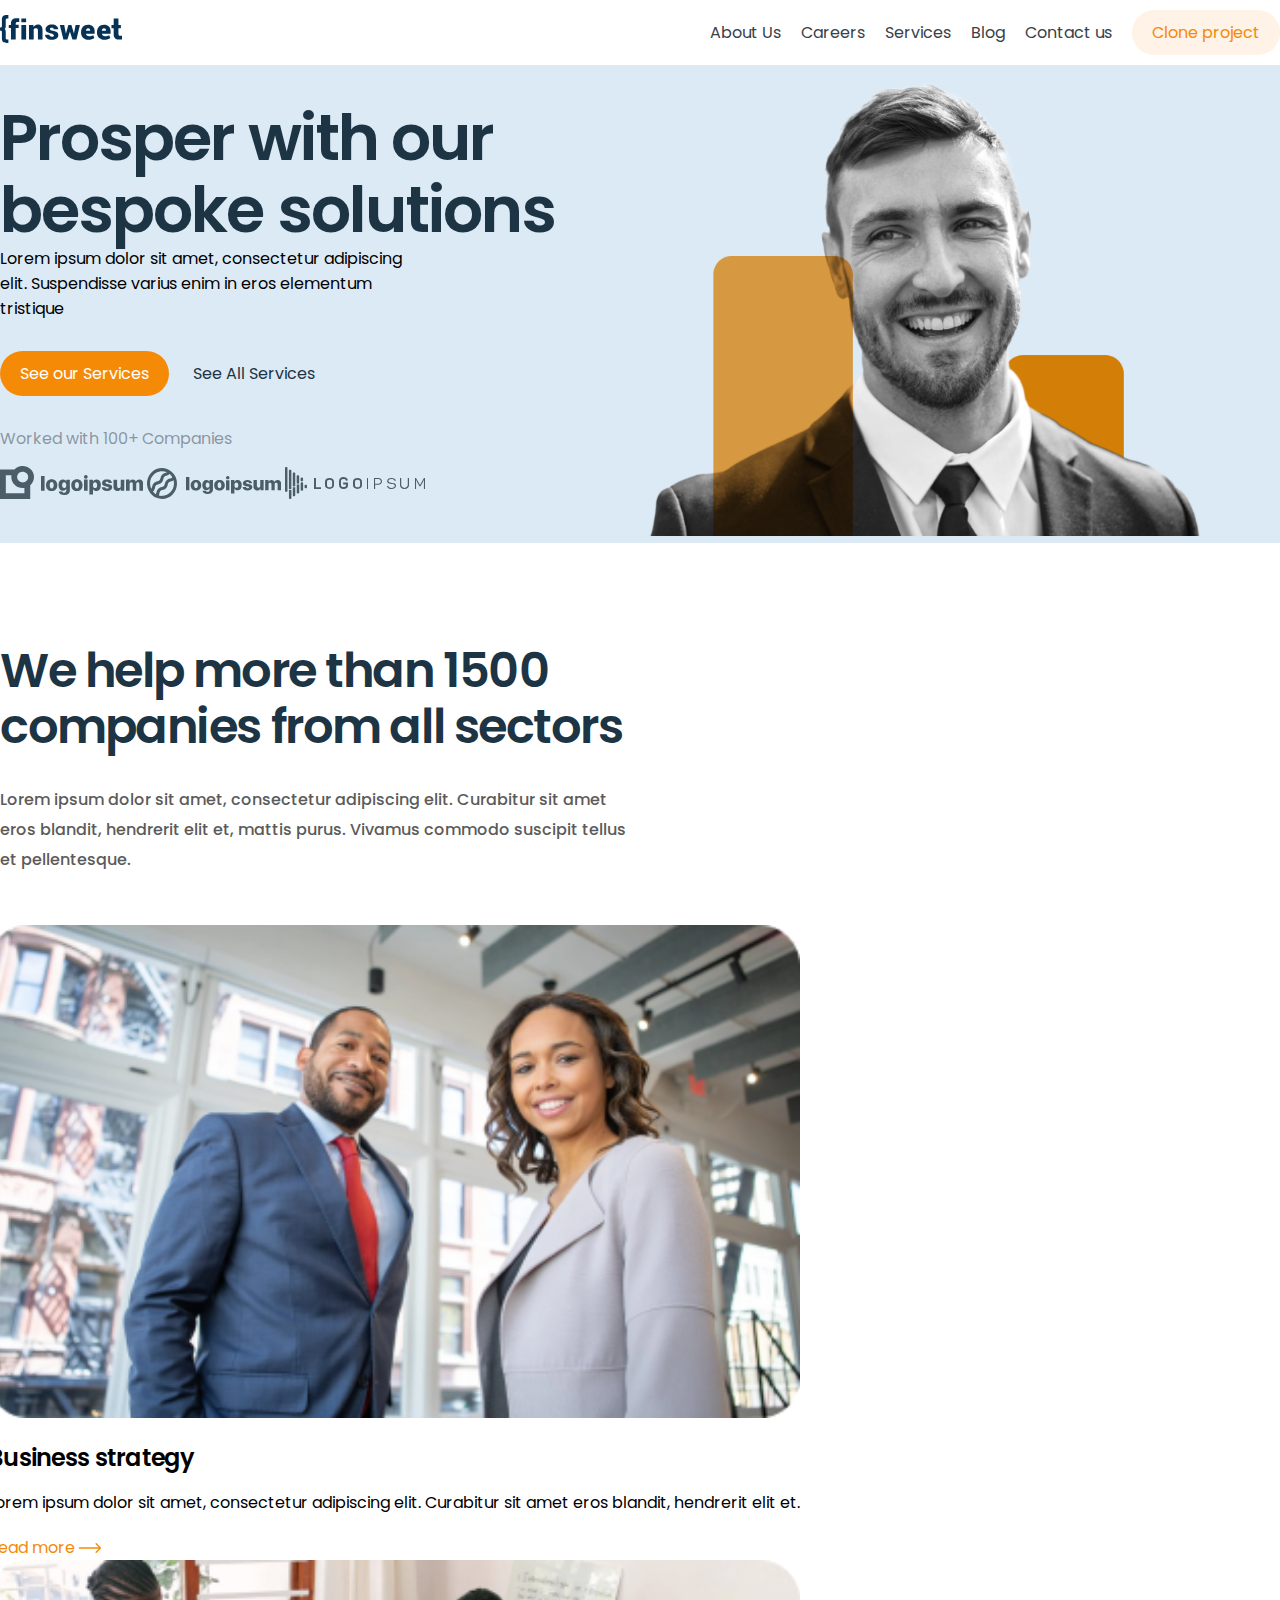
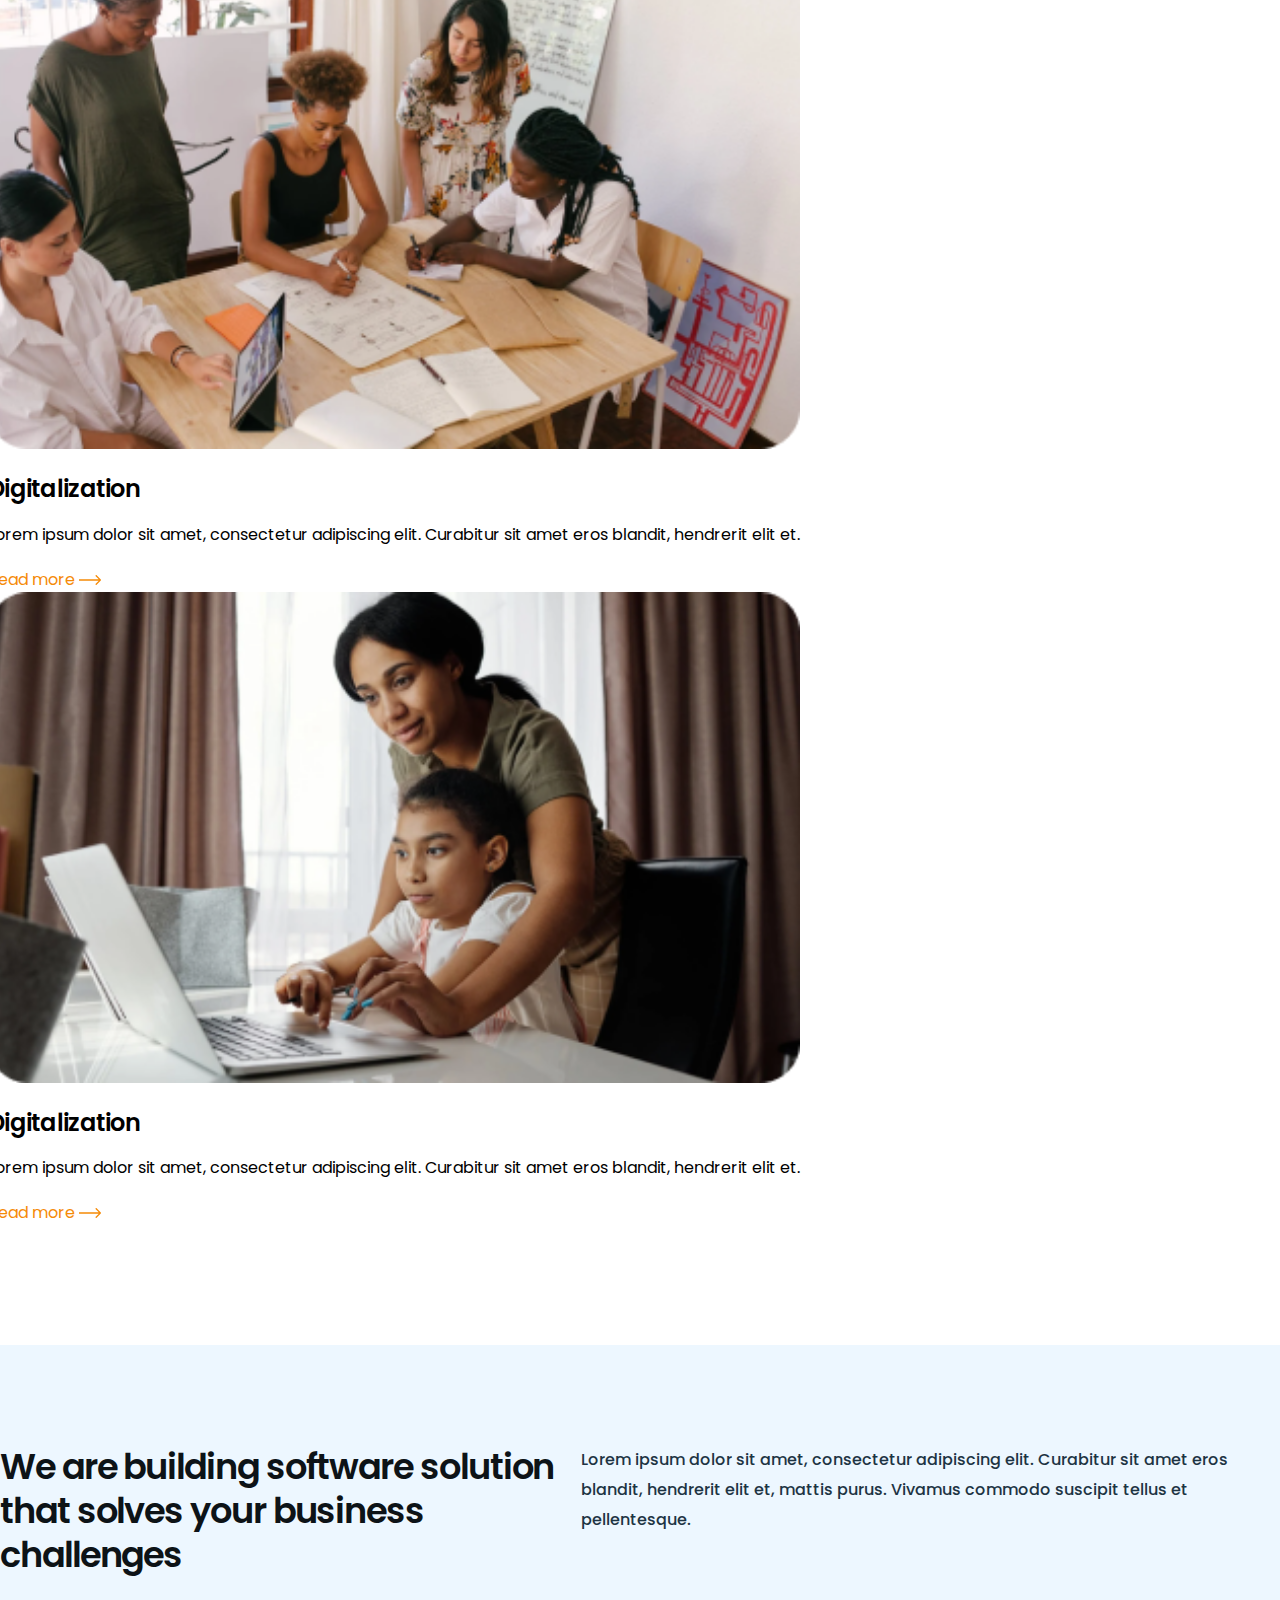
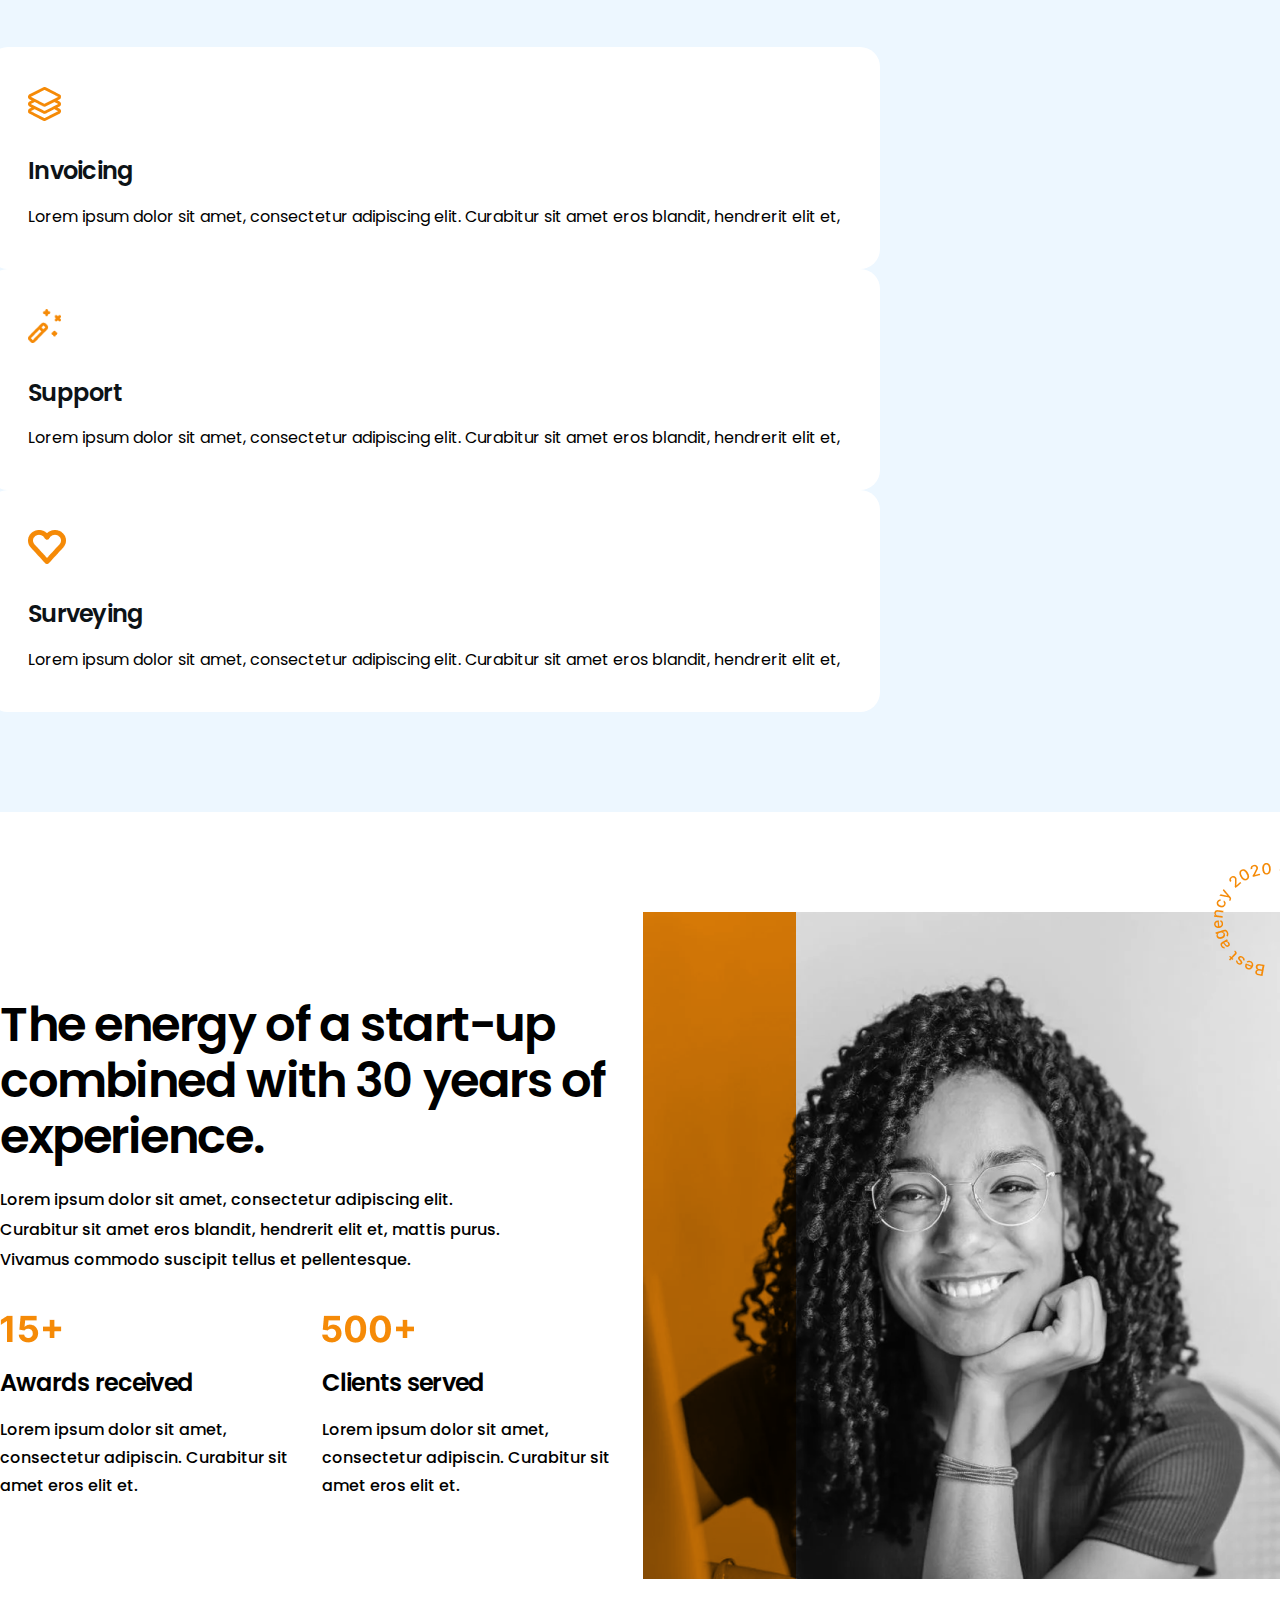
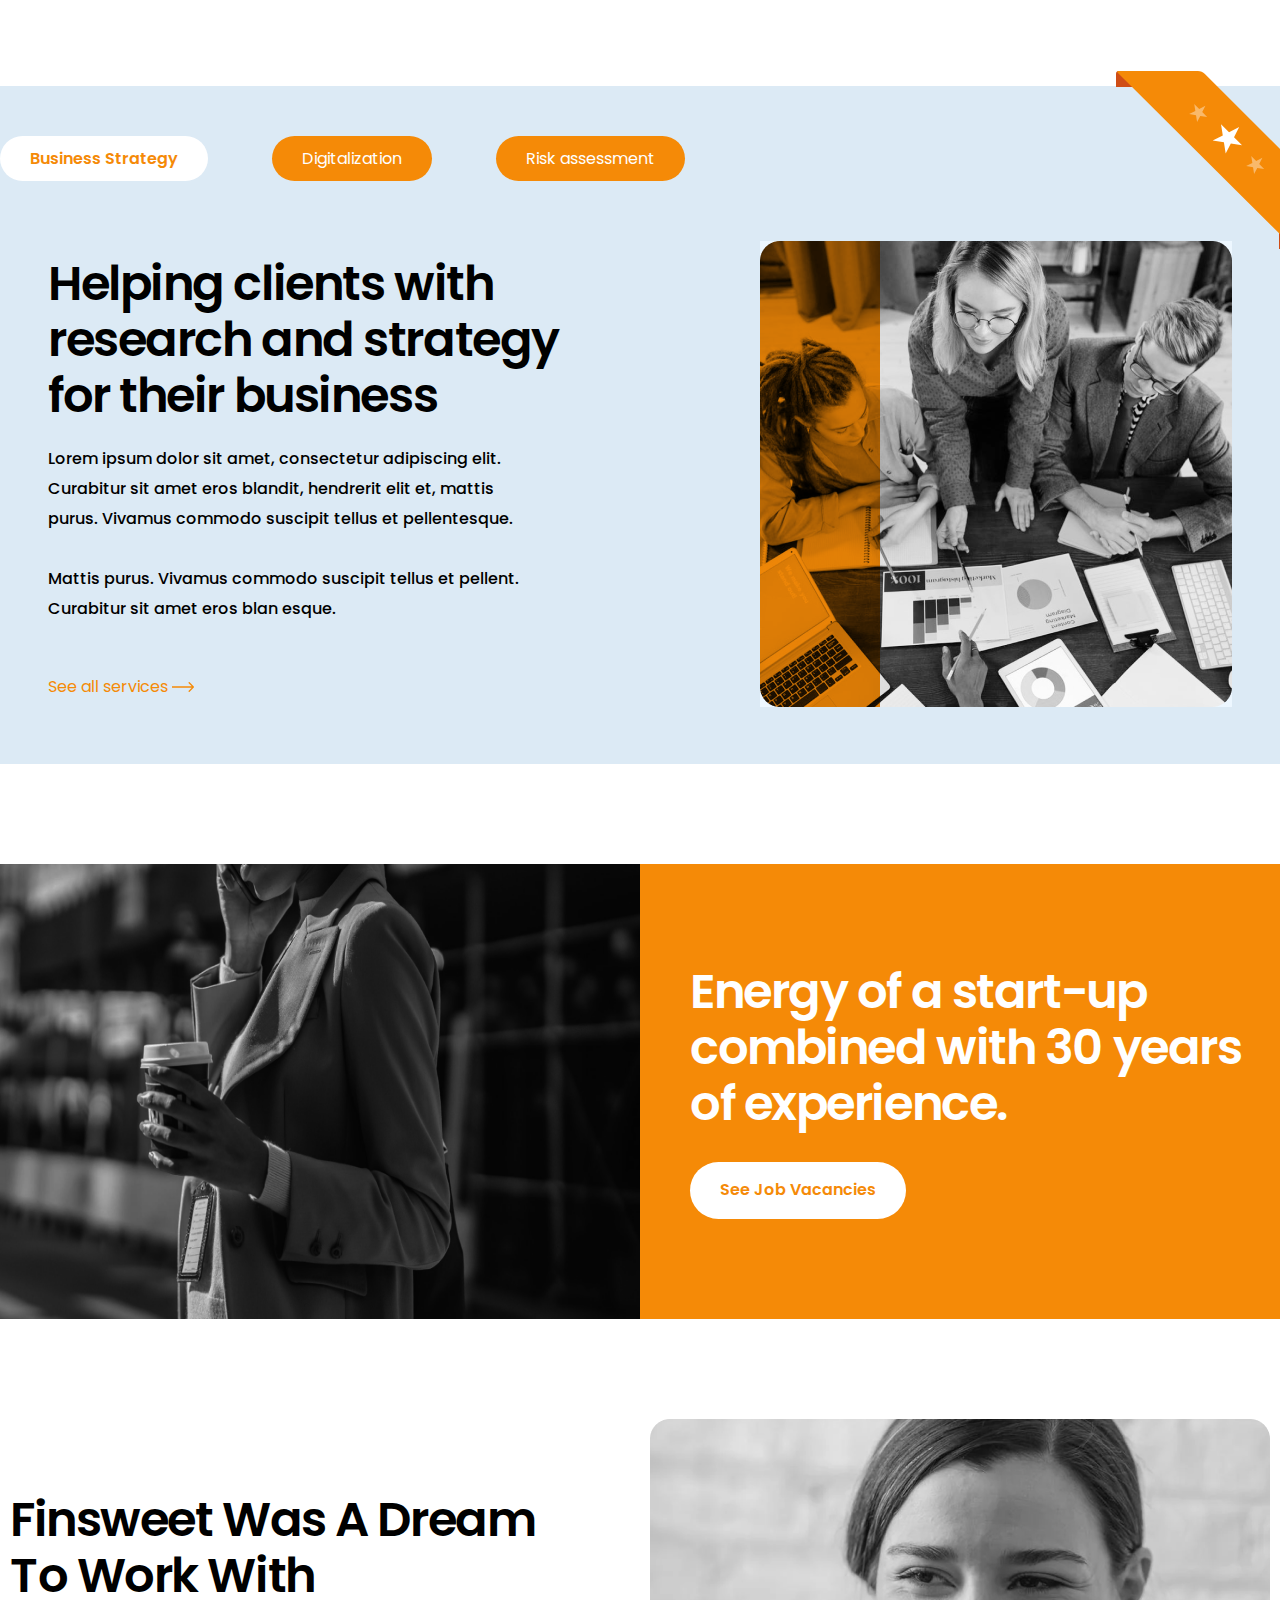
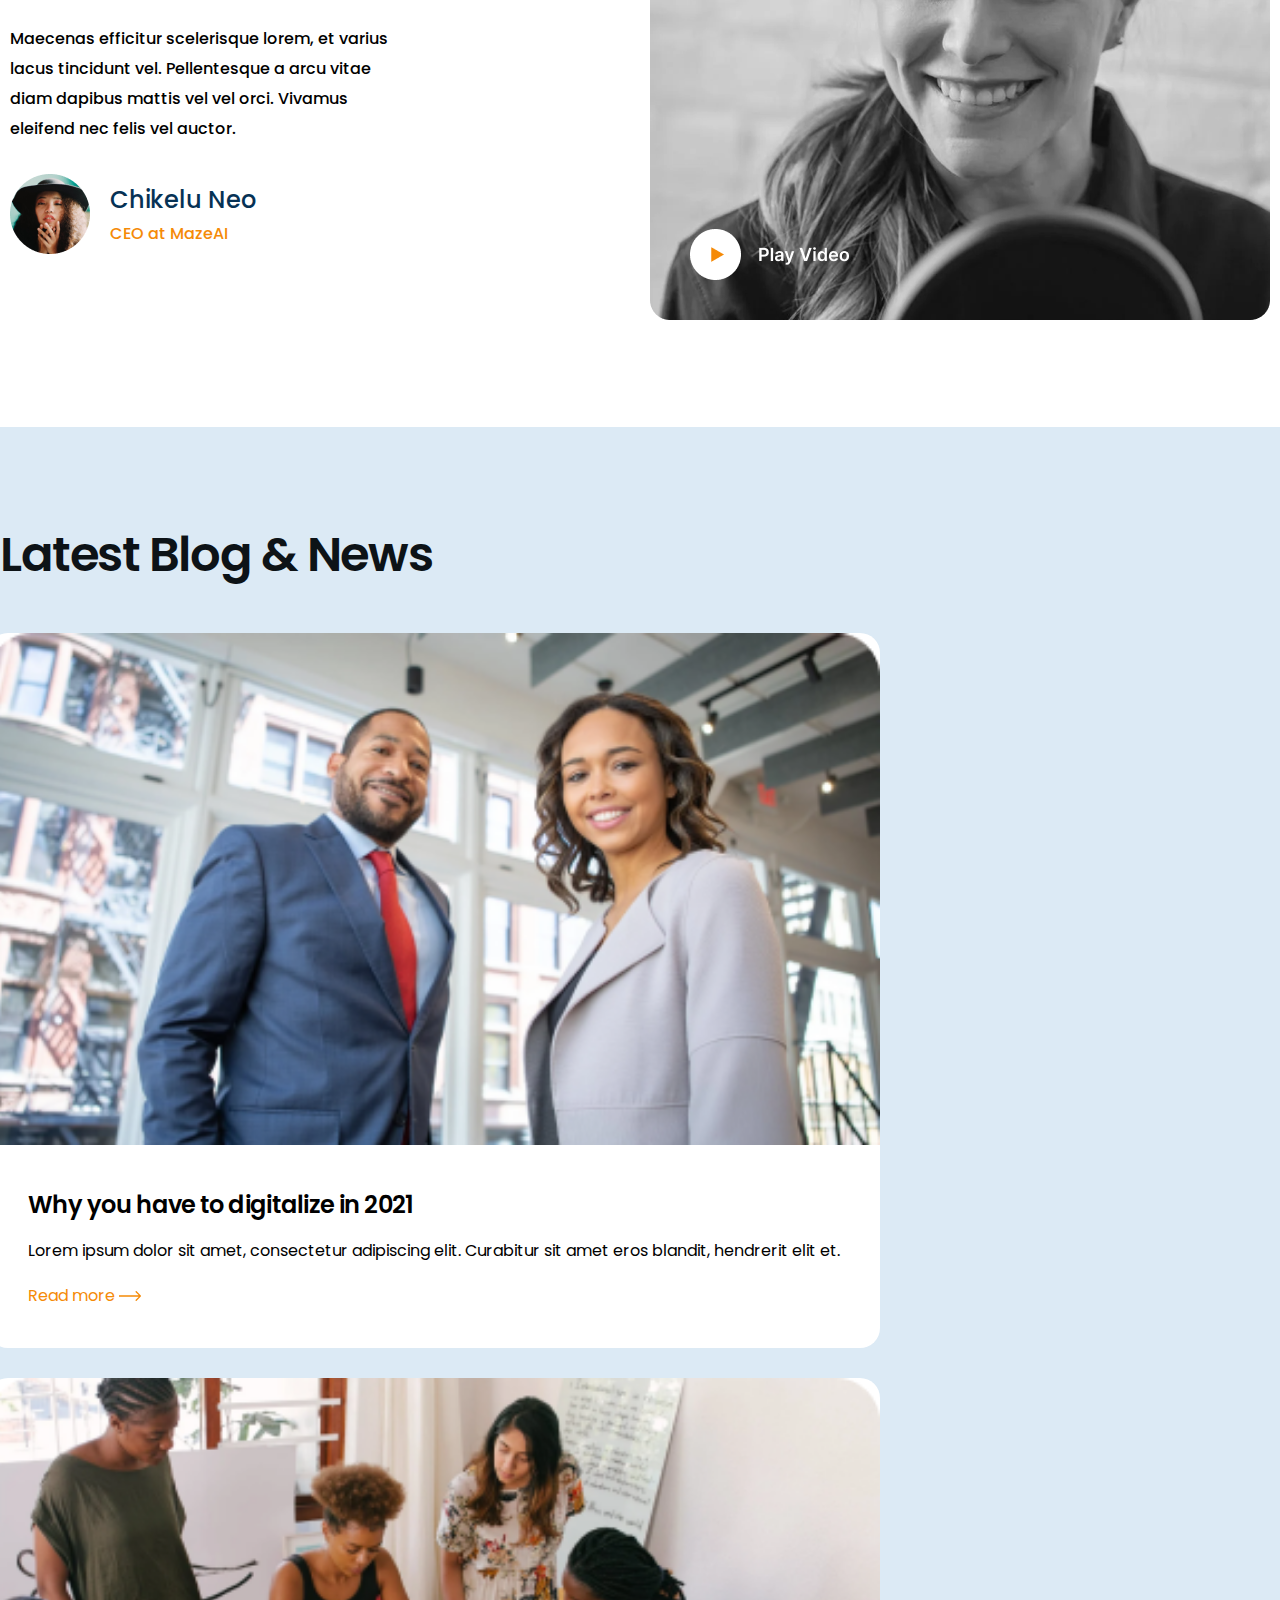
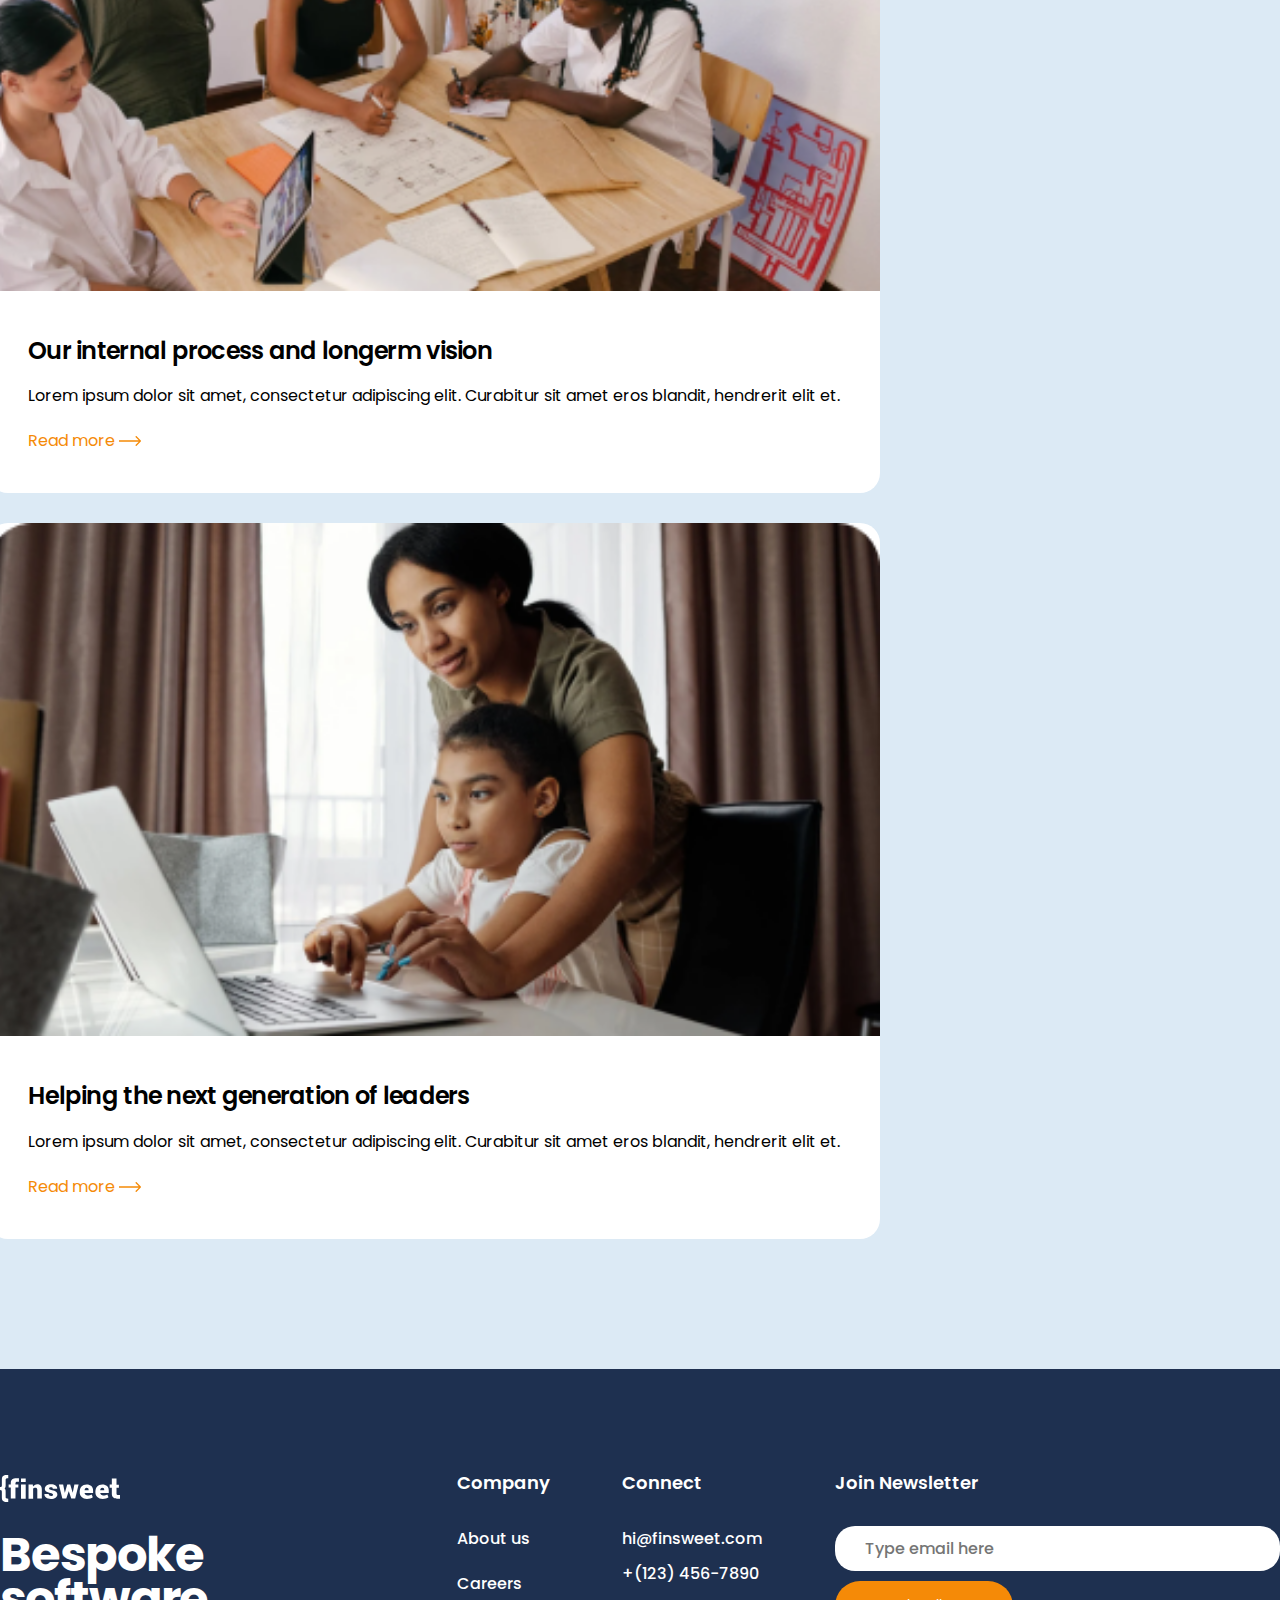
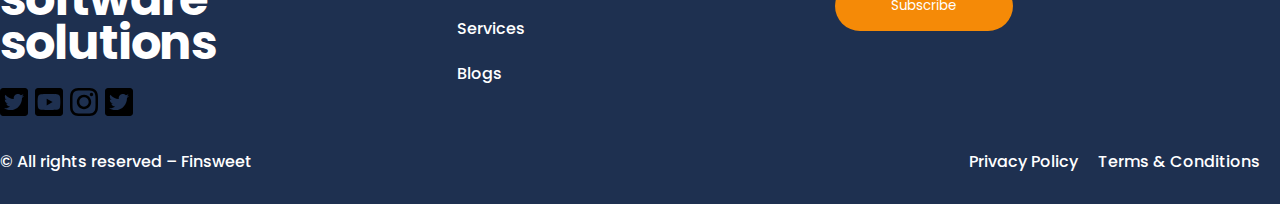
==== commit 48d9cbb9: "update" ====
--- a/index.html
+++ b/index.html
@@ -24,16 +24,16 @@
       <div class="navbar_section">
         <div class="navbar">
           <div class="navbar_logo">
-            <img src="images\Logo_finsweet.svg" alt="logo" />
+            <a href="index.html"><img src="images\Logo_finsweet.svg" alt="logo" /></a>
           </div>
           <div class="navbar_right">
             <div class="navbar_list">
               <ul>
-                <li><a href="">About Us</a></li>
-                <li><a href="">Careers</a></li>
+                <li><a href="about_us.html">About Us</a></li>
+                <li><a href="Careers.html">Careers</a></li>
                 <li><a href="services.html">Services</a></li>
                 <li><a href="blog.html">Blog</a></li>
-                <li><a href="">Contact us</a></li>
+                <li><a href="contact_us.html">Contact us</a></li>
               </ul>
             </div>
             <!-- <a href="">About Us</a>
@@ -55,11 +55,11 @@
               <svg xmlns="http://www.w3.org/2000/svg" height="1em" viewBox="0 0 512 512"><!--! Font Awesome Free 6.4.0 by @fontawesome - https://fontawesome.com License - https://fontawesome.com/license (Commercial License) Copyright 2023 Fonticons, Inc. --><path d="M256 48a208 208 0 1 1 0 416 208 208 0 1 1 0-416zm0 464A256 256 0 1 0 256 0a256 256 0 1 0 0 512zM175 175c-9.4 9.4-9.4 24.6 0 33.9l47 47-47 47c-9.4 9.4-9.4 24.6 0 33.9s24.6 9.4 33.9 0l47-47 47 47c9.4 9.4 24.6 9.4 33.9 0s9.4-24.6 0-33.9l-47-47 47-47c9.4-9.4 9.4-24.6 0-33.9s-24.6-9.4-33.9 0l-47 47-47-47c-9.4-9.4-24.6-9.4-33.9 0z"/></svg>
             </label>
             <ul class="mobile_list">
-              <li class="nav_mobile_link"><a href="">About Us</a></li>
-              <li class="nav_mobile_link"><a href="">Careers</a></li>
-              <li class="nav_mobile_link"><a href="">Services</a></li>
-              <li class="nav_mobile_link"><a href="">Blog</a></li>
-              <li class="nav_mobile_link"><a href="">Contact us</a></li>
+              <li class="nav_mobile_link"><a href="about_us.html">About Us</a></li>
+              <li class="nav_mobile_link"><a href="Careers.html">Careers</a></li>
+              <li class="nav_mobile_link"><a href="services.html">Services</a></li>
+              <li class="nav_mobile_link"><a href="blog.html">Blog</a></li>
+              <li class="nav_mobile_link"><a href="contact_us.html">Contact us</a></li>
             </ul>
           </div>
         </div>
@@ -75,8 +75,8 @@
               Lorem ipsum dolor sit amet, consectetur adipiscing elit.
               Suspendisse varius enim in eros elementum tristique
             </div>
-            <button id="bt1">See our Services</button>
-            <button id="bt2">See All Services</button>
+            <a href="services.html"><button id="bt1">See our Services</button></a>
+            <a href="services.html"><button id="bt2">See All Services</button></a>
             <div class="header_content_sub2">Worked with 100+ Companies</div>
             <img src="images\Logo.svg" alt="" />
             <img src="images\Logo (1).svg" alt="" />
@@ -95,7 +95,7 @@
             <div class="container helpp">
                 <div class="row">
                     <div class="col-xl-4 col-sm-6 ">
-                        <div class="item2">
+                        <a href="blog_inner.html" class="item2">
                             <img class="item_img" src="images\Image.png" alt="">
                             <div class="help_content">
                                 <div class="item_title">Business strategy</div>
@@ -103,11 +103,11 @@
                                 <span>Read more</span>
                                 <img src="images\Icon.svg" alt="" />
                             </div>
-                        </div>
+                        </a>
                     </div>
 
                     <div class="col-xl-4 col-sm-6">
-                        <div class="item2">
+                        <a href="blog_inner.html" class="item2">
                             <img class="item_img" src="images\Image (1).png" alt="">
                             <div class="help_content">
                                 <div class="item_title">Digitalization</div>
@@ -115,9 +115,9 @@
                                 <span>Read more</span>
                                 <img src="images\Icon.svg" alt="" />
                             </div>
-                        </div>
+                        </a>
                     </div>
-                    <div class="col-xl-4 col-sm-6">
+                    <a href="blog_inner.html" class="col-xl-4 col-sm-6">
                         <div class="item2">
                             <img class="item_img" src="images\Image (2).png" alt="">
                             <div class="help_content">
@@ -127,7 +127,7 @@
                                 <img src="images\Icon.svg" alt="" />
                             </div>
                         </div>
-                    </div>
+                    </a>
 
                 </div>
             </div>
@@ -209,9 +209,9 @@
       <!-- service section -->
       <div class="service_section">
         <div class="service_header">
-          <button class="bt1">Business strategy</button>
-          <button class="bt">Digitalization</button>
-          <button class="bt">Risk assessment</button>
+          <a href="blog.html"><button class="bt1">Business strategy</button></a>
+          <a href="blog.html"><button class="bt">Digitalization</button></a>
+          <a href="blog.html"><button class="bt">Risk assessment</button></a>
         </div>
         <div class="service">
           <div class="service_content">
@@ -226,7 +226,7 @@
               Curabitur sit amet eros blan esque.
             </div>
 
-            <span>See all services</span>
+            <a href="services.html"><span>See all services</span></a>
             <img src="images\Icon.svg" alt="" />
           </div>
           <div class="service_img">
@@ -241,7 +241,7 @@
           <div class="cta_text">
             Energy of a start-up combined with 30 years of experience.
           </div>
-          <button class="cta_button">See Job Vacancies</button>
+          <a href="Careers.html"><button class="cta_button">See Job Vacancies</button></a>
         </div>
       </div>
       <div class="ceo_section">
@@ -271,7 +271,7 @@
             <div class="all_posts_title">Latest Blog & News</div>
             <div class="container">
                 <div class="row">
-                    <div class="col-xl-4 col-sm-6 ">
+                    <a href="blog_inner.html" class="col-xl-4 col-sm-6 ">
                         <div class="item1">
                             <img class="item_img" src="images\Image (7).png" alt="">
                             <div class="group_content">
@@ -281,9 +281,9 @@
                                 <img src="images\Icon.svg" alt="" />
                             </div>
                         </div>
-                    </div>
-
-                    <div class="col-xl-4 col-sm-6">
+                    </a>
+
+                    <a href="blog_inner.html" class="col-xl-4 col-sm-6">
                         <div class="item1">
                             <img class="item_img" src="images\Image (8).png" alt="">
                             <div class="group_content">
@@ -293,8 +293,8 @@
                                 <img src="images\Icon.svg" alt="" />
                             </div>
                         </div>
-                    </div>
-                    <div class="col-xl-4 col-sm-6">
+                    </a>
+                    <a href="blog_inner.html" class="col-xl-4 col-sm-6">
                         <div class="item1">
                             <img class="item_img" src="images\Image (9).png" alt="">
                             <div class="group_content">
@@ -304,51 +304,51 @@
                                 <img src="images\Icon.svg" alt="" />
                             </div>
                         </div>
-                    </div>
+                    </a>
 
                 </div>
             </div>
         </div>
     </div>
       <div class="footer_section">
-        <div class="footer">
-          <div class="footer_top">
-            <div class="footer_left">
-          <img src="images\Logo (3).svg" alt="" />
-          <h2>Bespoke software solutions</h2>
-          <span><img src="images\social-icon\facebook.svg" alt="" /></span>
-          <span><img src="images\social-icon\youtube.svg" alt="" /></span>
-          <span><img src="images\social-icon\instagram.svg" alt="" /></span>
-          <span><img src="images\social-icon\twitter.png" alt="" /></span>
-        </div>
-        <div class="company">
-          <div class="com">Company</div>
-          <div class="other" >
-            <div>About us</div>
-            <div>Careers</div>
-            <div>Services</div>
-            <div>Blogs</div>
-          </div>
-        </div>
-        <div class="connect">
-          <div class="connect_head">Connect</div>
-          <div class="connect_more">
-            <div>hi@finsweet.com</div>
-            <div>+(123) 456-7890</div>
-          </div>
-        </div>
-        <div class="subscribe">
-          <div>Join Newsletter</div>
-          <button class="type_email" type="button">Type email here</button
-          ><br />
-          <button class="subscribe_button" type="button">Subscribe</button>
-        </div>
-      </div>
+          <div class="footer">
+            <div class="footer_top">
+              <div class="footer_left">
+                <a href="index.html"><img src="images\Logo (3).svg" alt="" /></a>   
+                <h2>Bespoke software solutions</h2>
+                <a href="#"><svg xmlns="http://www.w3.org/2000/svg" height="1em" viewBox="0 0 448 512"><!--! Font Awesome Free 6.4.0 by @fontawesome - https://fontawesome.com License - https://fontawesome.com/license (Commercial License) Copyright 2023 Fonticons, Inc. --><path d="M400 32H48C21.5 32 0 53.5 0 80v352c0 26.5 21.5 48 48 48h352c26.5 0 48-21.5 48-48V80c0-26.5-21.5-48-48-48zm-48.9 158.8c.2 2.8.2 5.7.2 8.5 0 86.7-66 186.6-186.6 186.6-37.2 0-71.7-10.8-100.7-29.4 5.3.6 10.4.8 15.8.8 30.7 0 58.9-10.4 81.4-28-28.8-.6-53-19.5-61.3-45.5 10.1 1.5 19.2 1.5 29.6-1.2-30-6.1-52.5-32.5-52.5-64.4v-.8c8.7 4.9 18.9 7.9 29.6 8.3a65.447 65.447 0 0 1-29.2-54.6c0-12.2 3.2-23.4 8.9-33.1 32.3 39.8 80.8 65.8 135.2 68.6-9.3-44.5 24-80.6 64-80.6 18.9 0 35.9 7.9 47.9 20.7 14.8-2.8 29-8.3 41.6-15.8-4.9 15.2-15.2 28-28.8 36.1 13.2-1.4 26-5.1 37.8-10.2-8.9 13.1-20.1 24.7-32.9 34z"/></svg></a>
+                <a href="#"><svg xmlns="http://www.w3.org/2000/svg" height="1em" viewBox="0 0 448 512"><!--! Font Awesome Free 6.4.0 by @fontawesome - https://fontawesome.com License - https://fontawesome.com/license (Commercial License) Copyright 2023 Fonticons, Inc. --><path d="M186.8 202.1l95.2 54.1-95.2 54.1V202.1zM448 80v352c0 26.5-21.5 48-48 48H48c-26.5 0-48-21.5-48-48V80c0-26.5 21.5-48 48-48h352c26.5 0 48 21.5 48 48zm-42 176.3s0-59.6-7.6-88.2c-4.2-15.8-16.5-28.2-32.2-32.4C337.9 128 224 128 224 128s-113.9 0-142.2 7.7c-15.7 4.2-28 16.6-32.2 32.4-7.6 28.5-7.6 88.2-7.6 88.2s0 59.6 7.6 88.2c4.2 15.8 16.5 27.7 32.2 31.9C110.1 384 224 384 224 384s113.9 0 142.2-7.7c15.7-4.2 28-16.1 32.2-31.9 7.6-28.5 7.6-88.1 7.6-88.1z"/></svg></a>
+                <a href="#"><svg xmlns="http://www.w3.org/2000/svg" height="1em" viewBox="0 0 448 512"><!--! Font Awesome Free 6.4.0 by @fontawesome - https://fontawesome.com License - https://fontawesome.com/license (Commercial License) Copyright 2023 Fonticons, Inc. --><path d="M224.1 141c-63.6 0-114.9 51.3-114.9 114.9s51.3 114.9 114.9 114.9S339 319.5 339 255.9 287.7 141 224.1 141zm0 189.6c-41.1 0-74.7-33.5-74.7-74.7s33.5-74.7 74.7-74.7 74.7 33.5 74.7 74.7-33.6 74.7-74.7 74.7zm146.4-194.3c0 14.9-12 26.8-26.8 26.8-14.9 0-26.8-12-26.8-26.8s12-26.8 26.8-26.8 26.8 12 26.8 26.8zm76.1 27.2c-1.7-35.9-9.9-67.7-36.2-93.9-26.2-26.2-58-34.4-93.9-36.2-37-2.1-147.9-2.1-184.9 0-35.8 1.7-67.6 9.9-93.9 36.1s-34.4 58-36.2 93.9c-2.1 37-2.1 147.9 0 184.9 1.7 35.9 9.9 67.7 36.2 93.9s58 34.4 93.9 36.2c37 2.1 147.9 2.1 184.9 0 35.9-1.7 67.7-9.9 93.9-36.2 26.2-26.2 34.4-58 36.2-93.9 2.1-37 2.1-147.8 0-184.8zM398.8 388c-7.8 19.6-22.9 34.7-42.6 42.6-29.5 11.7-99.5 9-132.1 9s-102.7 2.6-132.1-9c-19.6-7.8-34.7-22.9-42.6-42.6-11.7-29.5-9-99.5-9-132.1s-2.6-102.7 9-132.1c7.8-19.6 22.9-34.7 42.6-42.6 29.5-11.7 99.5-9 132.1-9s102.7-2.6 132.1 9c19.6 7.8 34.7 22.9 42.6 42.6 11.7 29.5 9 99.5 9 132.1s2.7 102.7-9 132.1z"/></svg></a>
+                <a href="#"><svg xmlns="http://www.w3.org/2000/svg" height="1em" viewBox="0 0 448 512"><!--! Font Awesome Free 6.4.0 by @fontawesome - https://fontawesome.com License - https://fontawesome.com/license (Commercial License) Copyright 2023 Fonticons, Inc. --><path d="M400 32H48C21.5 32 0 53.5 0 80v352c0 26.5 21.5 48 48 48h352c26.5 0 48-21.5 48-48V80c0-26.5-21.5-48-48-48zm-48.9 158.8c.2 2.8.2 5.7.2 8.5 0 86.7-66 186.6-186.6 186.6-37.2 0-71.7-10.8-100.7-29.4 5.3.6 10.4.8 15.8.8 30.7 0 58.9-10.4 81.4-28-28.8-.6-53-19.5-61.3-45.5 10.1 1.5 19.2 1.5 29.6-1.2-30-6.1-52.5-32.5-52.5-64.4v-.8c8.7 4.9 18.9 7.9 29.6 8.3a65.447 65.447 0 0 1-29.2-54.6c0-12.2 3.2-23.4 8.9-33.1 32.3 39.8 80.8 65.8 135.2 68.6-9.3-44.5 24-80.6 64-80.6 18.9 0 35.9 7.9 47.9 20.7 14.8-2.8 29-8.3 41.6-15.8-4.9 15.2-15.2 28-28.8 36.1 13.2-1.4 26-5.1 37.8-10.2-8.9 13.1-20.1 24.7-32.9 34z"/></svg></a>
+              </div>
+              <div class="company">
+                <a href="#" class="com">Company</a>
+                <div class="other">
+                  <a href="about_us.html"> About us</a>
+                  <a href="Careers.html">Careers</a>
+                  <a href="services.html">Services</a>
+                  <a href="blog.html">Blogs</a>
+                </div>
+              </div>
+              <div class="connect">
+                <div class="connect_head">Connect</div>
+                <div class="connect_more">
+                  <div>hi@finsweet.com</div>
+                  <div>+(123) 456-7890</div>
+                </div>
+              </div>
+              <div class="subscribe">
+                <div>Join Newsletter</div>
+                <input type="email" id="email_footer" placeholder="Type email here">
+                <input type="submit" value="Subscribe" id="subscribe_button">
+                
+              </div>
+            </div>
           </div>
           <div class="footer-bottom">
             <div class="allright">© All rights reserved – Finsweet</div>
-            <div class="privacy">Privacy Policy</div>
-            <div class="term">Terms & Conditions</div>
+            <a href="privacy.html" class="privacy">Privacy Policy</a>
+            <a href="#" class="term">Terms & Conditions</a>
           </div>
         </div>
       </div>
--- a/style.css
+++ b/style.css
@@ -8,6 +8,9 @@
 body {
   margin: 0;
   padding: 0;
+}
+a {
+  color: #000;
 }
 .main {
   width: 100%;
@@ -181,9 +184,6 @@
   margin-bottom: 40px;
 }
 
-.last_item {
-}
-
 .feature_content {
   display: flex;
   width: 100%;
@@ -224,7 +224,7 @@
 }
 
 .footer_section {
-  background-color: #063255;
+  background-color: rgb(30, 48, 80);
   width: 100%;
 }
 
@@ -239,7 +239,7 @@
   justify-content: space-between;
   align-items: start;
   margin: 0 auto;
-  padding-top: 100px;
+  padding-top: 50px;
 }
 
 .footer_left {
@@ -250,6 +250,11 @@
   line-height: 44px; /* 122.222% */
   letter-spacing: -1.08px;
   width: 30%;
+  margin-top: 50px;
+}
+
+.footer_left a img {
+  width: auto;
 }
 
 .footer_left h2 {
@@ -266,10 +271,17 @@
   font-weight: 500;
   line-height: normal;
 }
-
-.other div,
+.other {
+  display: flex;
+  flex-direction: column;
+  margin-top: 20px;
+}
+
+.other a,
 .connect_more div {
   margin-bottom: 10px;
+  margin-top: 10px;
+  color: #fff;
 }
 
 .connect_head,
@@ -308,7 +320,7 @@
   color: #fff;
   justify-content: flex-end;
   margin-top: 30px;
-  margin: 0 auto;
+  margin: 20px auto;
   padding-bottom: 30px;
   font-family: Poppins;
   font-size: 16px;
@@ -316,6 +328,17 @@
   font-weight: 500;
   line-height: normal;
   max-width: 1280px;
+}
+.footer-bottom a {
+  color: #fff;
+  margin-right: 20px;
+}
+
+.footer-left,
+.company,
+.connect,
+.subscribe {
+  margin-top: 50px;
 }
 
 .allright {
@@ -545,6 +568,7 @@
   font-weight: 600;
   line-height: 106.5%; /* 17.04px */
   text-transform: capitalize;
+  background: #fff;
 }
 .CTA_section {
   display: flex;
@@ -556,7 +580,7 @@
   width: 50%; /* flex: 1; */
 }
 
-.cta_button {
+.bt {
   background-color: #dceaf5;
 }
 
@@ -670,7 +694,7 @@
   top: 0;
   bottom: 0;
   left: 0;
-  width: 180px;
+  width: 50%;
   max-width: 100%;
   background-color: #fff;
   transform: translateX(-100%);
@@ -759,13 +783,16 @@
 }
 
 .service_header_img {
-  /* position: relative; */
-  width: 100%;
+  position: relative;
+}
+
+.h_orange {
+  position: absolute;
+  left: 0;
+  opacity: 70%;
+  width: 30%;
   height: 100%;
-}
-
-.orangee {
-  position: absolute;
+  /* transform-origin: ; */
 }
 
 .service_feature {
@@ -1160,6 +1187,247 @@
   width: 100%;
 }
 
+.contact_wrapper {
+  width: 100%;
+  margin: 0 auto;
+}
+
+.contact {
+  margin: 0 auto;
+  width: 1280px;
+}
+
+.contact_section {
+  display: flex;
+  justify-content: flex-end;
+  align-items: center;
+}
+
+.contact_title {
+  margin-right: auto;
+  color: #1d3444;
+  font-family: Poppins;
+  font-size: 3rem;
+  font-style: normal;
+  font-weight: 600;
+  width: 50%;
+  letter-spacing: -1.44px;
+}
+
+.lo_title,
+.c_title {
+  color: #0d1317;
+  font-family: Poppins;
+  font-size: 1.5rem;
+  font-style: normal;
+  font-weight: 500;
+  letter-spacing: -0.72px;
+}
+
+.lo_detail {
+  color: #5b5b5b;
+  font-family: Poppins;
+  font-size: 1rem;
+  font-style: normal;
+  font-weight: 500;
+  width: 80%;
+}
+.phone_number,
+.mail {
+  color: #5b5b5b;
+  font-family: Poppins;
+  font-size: 1rem;
+  font-style: normal;
+  font-weight: 500;
+}
+
+.form_section {
+  margin-top: 30px;
+}
+
+.form {
+  display: flex;
+  margin-top: 25px;
+  margin-bottom: 100px;
+}
+
+.form_ {
+  display: flex;
+  flex-direction: column;
+  width: 50%;
+  margin-right: 50px;
+  margin-top: 0;
+}
+
+input[type="text"],
+input[type="email"] {
+  padding: 10px 30px;
+  margin-bottom: 15px;
+  background-color: #edf7ff;
+  border: none;
+  border-radius: 20px;
+  font-size: 1rem;
+  font-style: normal;
+  font-weight: 500;
+  line-height: normal;
+}
+
+#message,
+#input_reason {
+  padding: 10px 30px;
+  margin-bottom: 10px;
+  background-color: #edf7ff;
+  border: none;
+  border-radius: 20px;
+  font-size: 1rem;
+  font-style: normal;
+  font-weight: 500;
+  line-height: normal;
+  height: 150px;
+}
+#message::placeholder,
+#first_name::placeholder,
+#last_name::placeholder,
+#mail_address::placeholder,
+#input_reason::placeholder,
+#first_name_apply::placeholder,
+#last_name_apply::placeholder,
+#email_apply::placeholder,
+#mobile_apply::placeholder {
+  color: #9c9c9c;
+  font-size: 1rem;
+  font-style: normal;
+  font-weight: 1000;
+  line-height: normal;
+  font-family: Inter;
+}
+#input_reason {
+  width: 100%;
+}
+
+input[type="submit"] {
+  width: 20%;
+  background-color: #f58a07;
+  border: none;
+  padding-top: 15px;
+  padding-bottom: 15px;
+  color: #fff;
+  border-radius: 30px;
+}
+
+.map_img img {
+  border-radius: 10px;
+  width: 100%;
+}
+
+.career_detail_wrapper {
+  width: 100%;
+  margin: 0 auto;
+}
+
+.career_detail {
+  width: 1280px;
+  margin: 0 auto;
+}
+
+.job_title {
+  color: #1d3444;
+  font-family: Poppins;
+  font-size: 4rem;
+  font-style: normal;
+  font-weight: 600;
+  line-height: 72px; /* 112.5% */
+  letter-spacing: -1.92px;
+  margin-top: 100px;
+  margin-bottom: 100px;
+}
+
+.jd {
+  display: flex;
+}
+.des_title {
+  color: #0d1317;
+  font-family: Poppins;
+  font-size: 24px;
+  font-style: normal;
+  font-weight: 500;
+  letter-spacing: -0.72px;
+  margin-bottom: 30px;
+}
+
+.des_content {
+  color: #5b5b5b;
+  font-family: Poppins;
+  font-size: 18px;
+  font-style: normal;
+  font-weight: 500;
+  padding-right: 50px;
+}
+
+.detail {
+  display: flex;
+  border-radius: 20px;
+  background: rgba(193, 228, 255, 0.3);
+  padding: 50px;
+  margin-top: 100px;
+  margin-bottom: 100px;
+}
+
+.detail_left li {
+  margin-bottom: 30px;
+}
+
+.detail a {
+  color: #f58a07;
+  /* font-family: Inter; */
+  font-size: 24px;
+  font-style: normal;
+  font-weight: 600;
+}
+
+.detail_left {
+  padding-right: 100px;
+}
+
+.detail_right {
+  color: #5b5b5b;
+  font-family: Poppins;
+  font-size: 16px;
+  font-style: normal;
+  font-weight: 500;
+  line-height: 1cm;
+}
+
+#first_name_apply,
+#last_name_apply,
+#email_apply,
+#mobile_apply {
+  width: 100%;
+}
+.apply_title {
+  color: #0d1317;
+  font-family: Poppins;
+  font-size: 48px;
+  font-style: normal;
+  font-weight: 600;
+
+  letter-spacing: -1.44px;
+  margin-bottom: 50px;
+}
+
+.description {
+  margin-bottom: 30px;
+}
+
+#email_footer {
+  background-color: #fff;
+  width: 100%;
+  margin-bottom: 10px;
+}
+
+#subscribe_button {
+  width: 40%;
+}
 @media (min-width: 740px) and (max-width: 1023px) {
   .navbar,
   .help_posts,
@@ -1177,7 +1445,9 @@
   .blogs_page_heading,
   .all_posts,
   .positions,
-  .team_section {
+  .team_section,
+  .contact,
+  .career_detail {
     width: auto;
   }
 
@@ -1299,7 +1569,7 @@
     order: 1;
     margin-bottom: 50px;
   }
-  .service_header_img img {
+  .service_header_img {
     width: 100%;
   }
 
@@ -1388,6 +1658,36 @@
   }
   .team_section_title {
     width: 100%;
+  }
+  .contact_section {
+    flex-wrap: wrap;
+    justify-content: flex-start;
+  }
+  .contact_title {
+    width: 100%;
+    margin-bottom: 20px;
+    margin-top: 100px;
+  }
+  .contact_section {
+    justify-content: center;
+  }
+  .fill_out_require {
+    text-align: center;
+  }
+  .form {
+    flex-wrap: wrap;
+    justify-content: center;
+  }
+  .form_ {
+    margin-right: 0;
+    margin-bottom: 50px;
+    align-items: stretch;
+  }
+  input[type="submit"] {
+    width: 100%;
+  }
+  .jd {
+    flex-wrap: wrap;
   }
 }
 
@@ -1408,7 +1708,9 @@
   .blogs_page_heading,
   .all_posts,
   .positions,
-  .team_section {
+  .team_section,
+  .contact,
+  .career_detail {
     width: 900px;
   }
 
@@ -1563,6 +1865,33 @@
   }
   .team_section_title {
     width: 100%;
+  }
+  .contact_section {
+    flex-wrap: wrap;
+    justify-content: flex-start;
+  }
+  .contact_title {
+    width: 100%;
+    margin-bottom: 20px;
+    margin-top: 100px;
+  }
+  .fill_out_require {
+    text-align: center;
+  }
+  .form {
+    flex-wrap: wrap;
+    justify-content: center;
+  }
+  .form_ {
+    margin-right: 0;
+    margin-bottom: 50px;
+    align-items: stretch;
+  }
+  input[type="submit"] {
+    width: 100%;
+  }
+  .jd {
+    flex-wrap: wrap;
   }
 }
 
@@ -1586,7 +1915,9 @@
   .blogs_page_heading,
   .all_posts,
   .positions,
-  .team_section {
+  .team_section,
+  .contact,
+  .career_detail {
     width: auto;
   }
 
@@ -1786,9 +2117,53 @@
   .team_section_title {
     width: 100%;
   }
+  .contact_section {
+    flex-wrap: wrap;
+    justify-content: flex-start;
+  }
+  .contact_title {
+    width: 100%;
+    margin-bottom: 20px;
+    margin-top: 100px;
+  }
+  .fill_out_require {
+    text-align: center;
+  }
+  .form {
+    flex-wrap: wrap;
+    justify-content: center;
+  }
+  .form_ {
+    margin-right: 0;
+    margin-bottom: 50px;
+    align-items: stretch;
+    width: 80%;
+  }
+  input[type="submit"] {
+    width: 100%;
+  }
+  .jd {
+    flex-wrap: wrap;
+  }
+  .detail {
+    margin-top: 20px;
+    margin-bottom: 50px;
+  }
+  .apply_title {
+    margin-bottom: 20px;
+  }
+  .detail {
+    flex-wrap: wrap;
+  }
+  .job_title {
+    margin-top: 50px;
+  }
 }
 
 @media (max-width: 599px) {
+  .navbar_right {
+    display: none;
+  }
   .navbar,
   .help_posts,
   .feature_section,
@@ -1805,8 +2180,14 @@
   .blogs_page_heading,
   .all_posts,
   .positions,
-  .team_section {
+  .team_section,
+  .contact,
+  .career_detail {
     width: auto;
+  }
+
+  .navbar_btn {
+    display: block;
   }
   .header {
     flex-wrap: wrap;
@@ -1999,4 +2380,80 @@
   .team_section_title {
     width: 100%;
   }
-}
+  .contact_section {
+    flex-wrap: wrap;
+    justify-content: flex-start;
+  }
+  .contact_title {
+    width: 100%;
+    margin-bottom: 20px;
+    margin-top: 100px;
+  }
+  .fill_out_require {
+    text-align: left;
+    width: 100%;
+  }
+  .form {
+    flex-wrap: wrap;
+    justify-content: center;
+    width: 100%;
+  }
+  .form_ {
+    margin-right: 0;
+    margin-bottom: 50px;
+    align-items: stretch;
+    width: 100%;
+  }
+  input[type="submit"] {
+    width: 100%;
+  }
+  .map_img {
+    width: 100%;
+  }
+  .form_section {
+    width: 100%;
+  }
+  .detail {
+    padding: 20px;
+  }
+  .job_title {
+    margin-bottom: 50px;
+  }
+  .footer_left a img {
+    width: 100%;
+  }
+  .service {
+    margin-left: 0;
+    margin-right: 0;
+  }
+  .service_title {
+    width: 100%;
+  }
+  .service_text {
+    width: 100%;
+  }
+  .cta_text {
+    font-size: 2.5rem;
+  }
+  .subs {
+    flex-wrap: wrap;
+  }
+  .about_sub {
+    width: 100%;
+    margin-bottom: 20px;
+  }
+  .subcontent {
+    width: 100%;
+    max-width: 100%;
+  }
+  .fea {
+    padding: 20px;
+    margin-bottom: 20px;
+  }
+  .header_content_sub1 {
+    width: 100%;
+  }
+  .feature_wrapper {
+    padding-top: 20px;
+  }
+}
